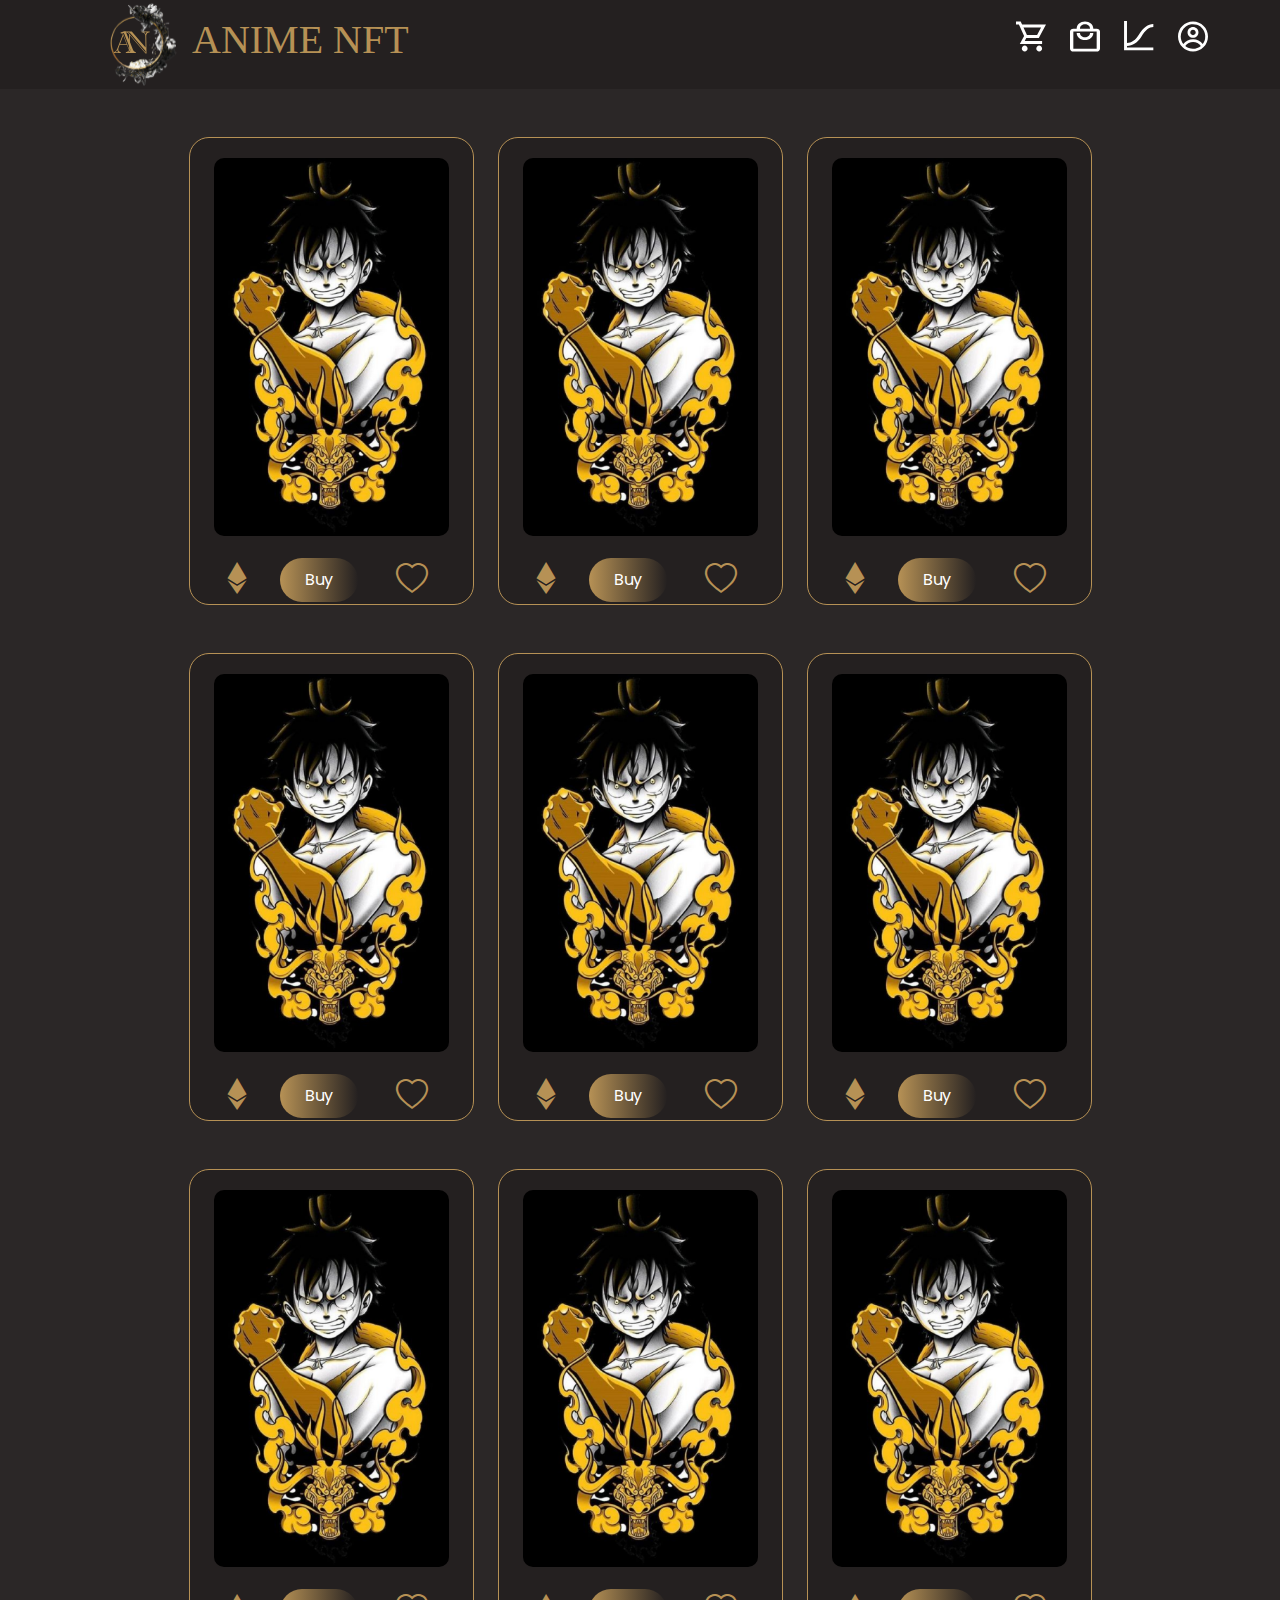
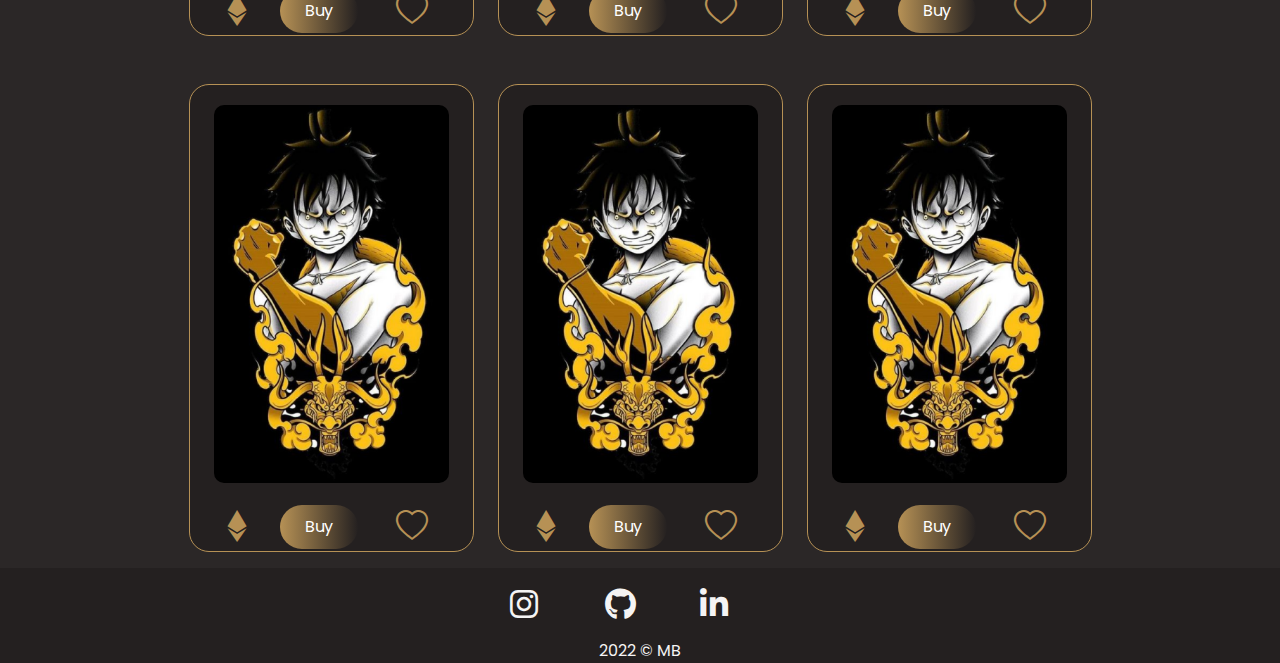
==== market.html @ 61ed3a94 "ajout du caroussel et le texte dynamique" ====
<!DOCTYPE html>
<html lang="en">

<head>
  <meta charset="UTF-8">
  <meta http-equiv="X-UA-Compatible" content="IE=edge">
  <meta name="viewport" content="width=device-width, initial-scale=1.0">
  <link rel="stylesheet" href="https://cdnjs.cloudflare.com/ajax/libs/font-awesome/6.1.1/css/all.min.css">
  <link rel="stylesheet" href="https://cdn.jsdelivr.net/npm/bootstrap-icons@1.10.3/font/bootstrap-icons.css">
  <link rel="stylesheet" href="css/boostrap.css">
  <link rel="stylesheet" href="css/carousel.css" />
  <link rel="stylesheet" href="css/style.css">
  <title>Marketplace</title>
</head>

<body>
  <header class="position-relative">
    <nav class="mb-5">
        <div class="container  d-flex justify-content-between align-items-center ">
            <div class="d-flex align-items-center"> <img src="img/my-logo.svg" alt="logo">
                <h1>Anime nft</h1>
            </div>
            <input type="checkbox" id="burger">
            <ul id="burger-menu-list" class="list-unstyled d-flex align-items-center gap-4">
                <li><a href="#"><svg width="47" height="47" viewBox="0 0 47 47" fill="none"
                            xmlns="http://www.w3.org/2000/svg">
                            <path
                                d="M13.6232 47C12.3744 47 11.3057 46.5402 10.4172 45.6206C9.52715 44.6994 9.08213 43.5925 9.08213 42.3C9.08213 41.0075 9.52715 39.9007 10.4172 38.9795C11.3057 38.0598 12.3744 37.6 13.6232 37.6C14.872 37.6 15.9406 38.0598 16.8292 38.9795C17.7192 39.9007 18.1643 41.0075 18.1643 42.3C18.1643 43.5925 17.7192 44.6994 16.8292 45.6206C15.9406 46.5402 14.872 47 13.6232 47ZM36.3285 47C35.0797 47 34.011 46.5402 33.1225 45.6206C32.2325 44.6994 31.7874 43.5925 31.7874 42.3C31.7874 41.0075 32.2325 39.9007 33.1225 38.9795C34.011 38.0598 35.0797 37.6 36.3285 37.6C37.5773 37.6 38.6467 38.0598 39.5368 38.9795C40.4253 39.9007 40.8696 41.0075 40.8696 42.3C40.8696 43.5925 40.4253 44.6994 39.5368 45.6206C38.6467 46.5402 37.5773 47 36.3285 47ZM11.6932 9.4L17.1425 21.15H33.0362L39.2802 9.4H11.6932ZM5.96014 35.25L12.715 22.56L4.54106 4.7H0V0H7.37923L9.53623 4.7H47L35.7041 25.85H16.1208L13.6232 30.55H40.8696V35.25H5.96014Z"
                                fill="currentColor" />
                        </svg>
                    </a><span>kart</span></li>

                <li><a href="#"><svg width="47" height="47" viewBox="0 0 47 47" fill="none"
                            xmlns="http://www.w3.org/2000/svg">
                            <path
                                d="M41.7778 11.1905H36.5556C36.5556 4.92381 30.8111 0 23.5 0C16.1889 0 10.4444 4.92381 10.4444 11.1905H5.22222C2.35 11.1905 0 13.2048 0 15.6667V42.5238C0 44.9857 2.35 47 5.22222 47H41.7778C44.65 47 47 44.9857 47 42.5238V15.6667C47 13.2048 44.65 11.1905 41.7778 11.1905ZM23.5 4.47619C27.9389 4.47619 31.3333 7.38571 31.3333 11.1905H15.6667C15.6667 7.38571 19.0611 4.47619 23.5 4.47619ZM41.7778 42.5238H5.22222V15.6667H41.7778V42.5238ZM23.5 24.619C19.0611 24.619 15.6667 21.7095 15.6667 17.9048H10.4444C10.4444 24.1714 16.1889 29.0952 23.5 29.0952C30.8111 29.0952 36.5556 24.1714 36.5556 17.9048H31.3333C31.3333 21.7095 27.9389 24.619 23.5 24.619Z"
                                fill="currentColor" />
                        </svg>
                    </a><span>Marketplace</span> </li>
                <li><a href="#"><svg width="44" height="44" viewBox="0 0 47 47" fill="none"
                            xmlns="http://www.w3.org/2000/svg">
                            <path
                                d="M4.68095 39.0711V41.3638H45.9492V45.9492H0.0955811V0.09552H4.68095V34.4858C11.559 34.4858 18.437 29.9004 23.2517 21.6467C30.1297 10.1833 37.6956 4.68089 45.9492 4.68089V9.26625C39.5297 9.26625 33.3395 14.0809 27.3785 24.1687C21.4175 33.5687 13.1639 39.0711 4.68095 39.0711Z"
                                fill="currentColor" />
                        </svg>
                    </a><span>Dashboard</span></li>
                <li><a href="#"><svg width="47" height="47" viewBox="0 0 47 47" fill="none"
                            xmlns="http://www.w3.org/2000/svg">
                            <path fill-rule="evenodd" clip-rule="evenodd"
                                d="M32.045 17.0909C32.045 19.3573 31.1447 21.5308 29.5421 23.1334C27.9395 24.736 25.766 25.6363 23.4996 25.6363C21.2332 25.6363 19.0596 24.736 17.457 23.1334C15.8544 21.5308 14.9541 19.3573 14.9541 17.0909C14.9541 14.8245 15.8544 12.6509 17.457 11.0483C19.0596 9.44573 21.2332 8.54541 23.4996 8.54541C25.766 8.54541 27.9395 9.44573 29.5421 11.0483C31.1447 12.6509 32.045 14.8245 32.045 17.0909ZM27.7723 17.0909C27.7723 18.2241 27.3221 19.3108 26.5208 20.1121C25.7195 20.9134 24.6328 21.3636 23.4996 21.3636C22.3664 21.3636 21.2796 20.9134 20.4783 20.1121C19.677 19.3108 19.2268 18.2241 19.2268 17.0909C19.2268 15.9577 19.677 14.8709 20.4783 14.0696C21.2796 13.2683 22.3664 12.8181 23.4996 12.8181C24.6328 12.8181 25.7195 13.2683 26.5208 14.0696C27.3221 14.8709 27.7723 15.9577 27.7723 17.0909Z"
                                fill="currentColor" />
                            <path fill-rule="evenodd" clip-rule="evenodd"
                                d="M23.5 0C10.5216 0 0 10.5216 0 23.5C0 36.4784 10.5216 47 23.5 47C36.4784 47 47 36.4784 47 23.5C47 10.5216 36.4784 0 23.5 0ZM4.27273 23.5C4.27273 27.965 5.79595 32.0754 8.34891 35.3397C10.1418 32.9852 12.4548 31.0771 15.1072 29.7645C17.7595 28.4518 20.6795 27.7702 23.6389 27.7727C26.56 27.77 29.4432 28.434 32.0688 29.7142C34.6944 30.9945 36.9932 32.8571 38.79 35.1603C40.641 32.7325 41.8873 29.8989 42.4258 26.8938C42.9643 23.8887 42.7795 20.7986 41.8866 17.8792C40.9937 14.9597 39.4185 12.2949 37.2913 10.1051C35.164 7.91529 32.5459 6.26352 29.6535 5.28645C26.7612 4.30938 23.6777 4.0351 20.6583 4.48631C17.6389 4.93751 14.7704 6.10122 12.29 7.88116C9.80964 9.6611 7.78878 12.0061 6.39463 14.7221C5.00047 17.4381 4.27311 20.4471 4.27273 23.5ZM23.5 42.7273C19.0862 42.7339 14.8056 41.2155 11.3825 38.4289C12.7604 36.4565 14.5942 34.8461 16.7281 33.7346C18.8621 32.6232 21.2329 32.0437 23.6389 32.0455C26.0148 32.0436 28.357 32.6085 30.4708 33.6935C32.5846 34.7785 34.4091 36.3521 35.7926 38.2836C32.343 41.1607 27.9919 42.7336 23.5 42.7273Z"
                                fill="currentColor" />
                        </svg>
                    </a><span>profile</span></li>
               
            </ul>
        </div>
    </nav>
    </header>
  <section id="carte">
    <div class="container">

      <ul class="list-unstyled  row justify-content-center align-items-center gap-5 ">
        <li class="boxs row col-12 col-lg-3  ">
          <div class="m-0">
            <img src="img/img_caroussel/luffy_car.png" alt="nft" class="ms-auto me-auto w-100">
          </div>
          <div class="row justify-content-around align-items-center">
            <a class="col-2" href=""><i class="fa-brands fa-ethereum col-1"></i></a>
            <a class="col-4 main-btn "  href="#">Buy</a>
            <a class="col-2" href=""> <i class="bi bi-heart col-1"></i></a>
          </div>
        </li>
        <li class="boxs row col-12 col-lg-3 ">
          <div class="m-0">
            <img src="img/img_caroussel/luffy_car.png" alt="nft" class="ms-auto me-auto w-100">
          </div>
          <div class="row justify-content-around align-items-center">
            <a class="col-2" href=""><i class="fa-brands fa-ethereum col-1"></i></a>
            <a class="col-4 main-btn "  href="#">Buy</a>
            <a class="col-2" href=""> <i class="bi bi-heart col-1"></i></a>
          </div>
        </li>
        <li class="boxs row col-12  col-lg-3  ">
          <div class="m-0">
            <img src="img/img_caroussel/luffy_car.png" alt="nft" class="ms-auto me-auto w-100">
          </div>
          <div class="row justify-content-around align-items-center">
            <a class="col-2" href=""><i class="fa-brands fa-ethereum col-1"></i></a>
            <a class="col-4 main-btn "  href="#">Buy</a>
            <a class="col-2" href=""> <i class="bi bi-heart col-1"></i></a>
          </div>
        </li>
        <li class="boxs row col-12 col-lg-3  ">
          <div class="m-0">
            <img src="img/img_caroussel/luffy_car.png" alt="nft" class="ms-auto me-auto w-100">
          </div>
          <div class="row justify-content-around align-items-center">
            <a class="col-2" href=""><i class="fa-brands fa-ethereum col-1"></i></a>
            <a class="col-4 main-btn "  href="#">Buy</a>
            <a class="col-2" href=""> <i class="bi bi-heart col-1"></i></a>
          </div>
        </li>
        <li class="boxs row col-12 col-lg-3  ">
          <div class="m-0">
            <img src="img/img_caroussel/luffy_car.png" alt="nft" class="ms-auto me-auto w-100">
          </div>
          <div class="row justify-content-around align-items-center">
            <a class="col-2" href=""><i class="fa-brands fa-ethereum col-1"></i></a>
            <a class="col-4 main-btn "  href="#">Buy</a>
            <a class="col-2" href=""> <i class="bi bi-heart col-1"></i></a>
          </div>
        </li>
        <li class="boxs row col-12 col-lg-3  ">
          <div class="m-0">
            <img src="img/img_caroussel/luffy_car.png" alt="nft" class="ms-auto me-auto w-100">
          </div>
          <div class="row justify-content-around align-items-center">
            <a class="col-2" href=""><i class="fa-brands fa-ethereum col-1"></i></a>
            <a class="col-4 main-btn "  href="#">Buy</a>
            <a class="col-2" href=""> <i class="bi bi-heart col-1"></i></a>
          </div>
        </li>
        <li class="boxs row col-12 col-lg-3  ">
          <div class="m-0">
            <img src="img/img_caroussel/luffy_car.png" alt="nft" class="ms-auto me-auto w-100">
          </div>
          <div class="row justify-content-around align-items-center">
            <a class="col-2" href=""><i class="fa-brands fa-ethereum col-1"></i></a>
            <a class="col-4 main-btn "  href="#">Buy</a>
            <a class="col-2" href=""> <i class="bi bi-heart col-1"></i></a>
          </div>
        </li>
        <li class="boxs row col-12 col-lg-3  ">
          <div class="m-0">
            <img src="img/img_caroussel/luffy_car.png" alt="nft" class="ms-auto me-auto w-100">
          </div>
          <div class="row justify-content-around align-items-center">
            <a class="col-2" href=""><i class="fa-brands fa-ethereum col-1"></i></a>
            <a class="col-4 main-btn "  href="#">Buy</a>
            <a class="col-2" href=""> <i class="bi bi-heart col-1"></i></a>
          </div>
        </li>
        <li class="boxs row col-12 col-lg-3  ">
          <div class="m-0">
            <img src="img/img_caroussel/luffy_car.png" alt="nft" class="ms-auto me-auto w-100">
          </div>
          <div class="row justify-content-around align-items-center">
            <a class="col-2" href=""><i class="fa-brands fa-ethereum col-1"></i></a>
            <a class="col-4 main-btn "  href="#">Buy</a>
            <a class="col-2" href=""> <i class="bi bi-heart col-1"></i></a>
          </div>
        </li>
        <li class="boxs row col-12  col-lg-3  ">
          <div class="m-0">
            <img src="img/img_caroussel/luffy_car.png" alt="nft" class="ms-auto me-auto w-100">
          </div>
          <div class="row justify-content-around align-items-center">
            <a class="col-2" href=""><i class="fa-brands fa-ethereum col-1"></i></a>
            <a class="col-4 main-btn "  href="#">Buy</a>
            <a class="col-2" href=""> <i class="bi bi-heart col-1"></i></a>
          </div>
        </li>
        <li class="boxs row col-12 col-lg-3  ">
          <div class="m-0">
            <img src="img/img_caroussel/luffy_car.png" alt="nft" class="ms-auto me-auto w-100">
          </div>
          <div class="row justify-content-around align-items-center">
            <a class="col-2" href=""><i class="fa-brands fa-ethereum col-1"></i></a>
            <a class="col-4 main-btn "  href="#">Buy</a>
            <a class="col-2" href=""> <i class="bi bi-heart col-1"></i></a>
          </div>
        </li>
        <li class="boxs row col-12  col-lg-3  ">
          <div class="m-0">
            <img src="img/img_caroussel/luffy_car.png" alt="nft" class="ms-auto me-auto w-100">
          </div>
          <div class="row justify-content-around align-items-center">
            <a class="col-2" href=""><i class="fa-brands fa-ethereum col-1"></i></a>
            <a class="col-4 main-btn "  href="#">Buy</a>
            <a class="col-2" href=""> <i class="bi bi-heart col-1"></i></a>
          </div>
        </li>
      </ul>

  </section>
  <footer>
    <div class="container">
    <ul class="list-unstyled row justify-content-center align-items-center">
        <li class="col-1"><i class="fa-brands fa-instagram"></i></li>
        <li class="col-1"><i class="fa-brands fa-github"></i></li>
        <li class="col-1"><i class="fa-brands fa-linkedin-in"></i></li>
    </ul>
    <p class="text-center">2022 © MB</p>
</div>
</footer>
  <script src="Js/script.js"></script>
  <script src="Js/carousel.js"></script>
  <script src="Js/TypeScript.js"></script>
</body>

</html>
---- css/boostrap.css ----
@charset "UTF-8";/*!
 * Bootstrap  v5.3.0-alpha1 (https://getbootstrap.com/)
 * Copyright 2011-2022 The Bootstrap Authors
 * Licensed under MIT (https://github.com/twbs/bootstrap/blob/main/LICENSE)
 */:root,[data-bs-theme=light]{--bs-blue:#0d6efd;--bs-indigo:#6610f2;--bs-purple:#6f42c1;--bs-pink:#d63384;--bs-red:#dc3545;--bs-orange:#fd7e14;--bs-yellow:#ffc107;--bs-green:#198754;--bs-teal:#20c997;--bs-cyan:#0dcaf0;--bs-black:#000;--bs-white:#fff;--bs-gray:#6c757d;--bs-gray-dark:#343a40;--bs-gray-100:#f8f9fa;--bs-gray-200:#e9ecef;--bs-gray-300:#dee2e6;--bs-gray-400:#ced4da;--bs-gray-500:#adb5bd;--bs-gray-600:#6c757d;--bs-gray-700:#495057;--bs-gray-800:#343a40;--bs-gray-900:#212529;--bs-primary:#0d6efd;--bs-secondary:#6c757d;--bs-success:#198754;--bs-info:#0dcaf0;--bs-warning:#ffc107;--bs-danger:#dc3545;--bs-light:#f8f9fa;--bs-dark:#212529;--bs-primary-rgb:13,110,253;--bs-secondary-rgb:108,117,125;--bs-success-rgb:25,135,84;--bs-info-rgb:13,202,240;--bs-warning-rgb:255,193,7;--bs-danger-rgb:220,53,69;--bs-light-rgb:248,249,250;--bs-dark-rgb:33,37,41;--bs-primary-text:#0a58ca;--bs-secondary-text:#6c757d;--bs-success-text:#146c43;--bs-info-text:#087990;--bs-warning-text:#997404;--bs-danger-text:#b02a37;--bs-light-text:#6c757d;--bs-dark-text:#495057;--bs-primary-bg-subtle:#cfe2ff;--bs-secondary-bg-subtle:#f8f9fa;--bs-success-bg-subtle:#d1e7dd;--bs-info-bg-subtle:#cff4fc;--bs-warning-bg-subtle:#fff3cd;--bs-danger-bg-subtle:#f8d7da;--bs-light-bg-subtle:#fcfcfd;--bs-dark-bg-subtle:#ced4da;--bs-primary-border-subtle:#9ec5fe;--bs-secondary-border-subtle:#e9ecef;--bs-success-border-subtle:#a3cfbb;--bs-info-border-subtle:#9eeaf9;--bs-warning-border-subtle:#ffe69c;--bs-danger-border-subtle:#f1aeb5;--bs-light-border-subtle:#e9ecef;--bs-dark-border-subtle:#adb5bd;--bs-white-rgb:255,255,255;--bs-black-rgb:0,0,0;--bs-body-color-rgb:33,37,41;--bs-body-bg-rgb:255,255,255;--bs-font-sans-serif:system-ui,-apple-system,"Segoe UI",Roboto,"Helvetica Neue","Noto Sans","Liberation Sans",Arial,sans-serif,"Apple Color Emoji","Segoe UI Emoji","Segoe UI Symbol","Noto Color Emoji";--bs-font-monospace:SFMono-Regular,Menlo,Monaco,Consolas,"Liberation Mono","Courier New",monospace;--bs-gradient:linear-gradient(180deg, rgba(255, 255, 255, 0.15), rgba(255, 255, 255, 0));--bs-body-font-family:var(--bs-font-sans-serif);--bs-body-font-size:1rem;--bs-body-font-weight:400;--bs-body-line-height:1.5;--bs-body-color:#212529;--bs-emphasis-color:#000;--bs-emphasis-color-rgb:0,0,0;--bs-secondary-color:rgba(33, 37, 41, 0.75);--bs-secondary-color-rgb:33,37,41;--bs-secondary-bg:#e9ecef;--bs-secondary-bg-rgb:233,236,239;--bs-tertiary-color:rgba(33, 37, 41, 0.5);--bs-tertiary-color-rgb:33,37,41;--bs-tertiary-bg:#f8f9fa;--bs-tertiary-bg-rgb:248,249,250;--bs-body-bg:#fff;--bs-body-bg-rgb:255,255,255;--bs-link-color:#0d6efd;--bs-link-color-rgb:13,110,253;--bs-link-decoration:underline;--bs-link-hover-color:#0a58ca;--bs-link-hover-color-rgb:10,88,202;--bs-code-color:#d63384;--bs-highlight-bg:#fff3cd;--bs-border-width:1px;--bs-border-style:solid;--bs-border-color:#dee2e6;--bs-border-color-translucent:rgba(0, 0, 0, 0.175);--bs-border-radius:0.375rem;--bs-border-radius-sm:0.25rem;--bs-border-radius-lg:0.5rem;--bs-border-radius-xl:1rem;--bs-border-radius-2xl:2rem;--bs-border-radius-pill:50rem;--bs-box-shadow:0 0.5rem 1rem rgba(var(--bs-body-color-rgb), 0.15);--bs-box-shadow-sm:0 0.125rem 0.25rem rgba(var(--bs-body-color-rgb), 0.075);--bs-box-shadow-lg:0 1rem 3rem rgba(var(--bs-body-color-rgb), 0.175);--bs-box-shadow-inset:inset 0 1px 2px rgba(var(--bs-body-color-rgb), 0.075);--bs-emphasis-color:#000;--bs-form-control-bg:var(--bs-body-bg);--bs-form-control-disabled-bg:var(--bs-secondary-bg);--bs-highlight-bg:#fff3cd;--bs-breakpoint-xs:0;--bs-breakpoint-sm:576px;--bs-breakpoint-md:768px;--bs-breakpoint-lg:992px;--bs-breakpoint-xl:1200px;--bs-breakpoint-xxl:1400px}[data-bs-theme=dark]{--bs-body-color:#adb5bd;--bs-body-color-rgb:173,181,189;--bs-body-bg:#212529;--bs-body-bg-rgb:33,37,41;--bs-emphasis-color:#f8f9fa;--bs-emphasis-color-rgb:248,249,250;--bs-secondary-color:rgba(173, 181, 189, 0.75);--bs-secondary-color-rgb:173,181,189;--bs-secondary-bg:#343a40;--bs-secondary-bg-rgb:52,58,64;--bs-tertiary-color:rgba(173, 181, 189, 0.5);--bs-tertiary-color-rgb:173,181,189;--bs-tertiary-bg:#2b3035;--bs-tertiary-bg-rgb:43,48,53;--bs-emphasis-color:#fff;--bs-primary-text:#6ea8fe;--bs-secondary-text:#dee2e6;--bs-success-text:#75b798;--bs-info-text:#6edff6;--bs-warning-text:#ffda6a;--bs-danger-text:#ea868f;--bs-light-text:#f8f9fa;--bs-dark-text:#dee2e6;--bs-primary-bg-subtle:#031633;--bs-secondary-bg-subtle:#212529;--bs-success-bg-subtle:#051b11;--bs-info-bg-subtle:#032830;--bs-warning-bg-subtle:#332701;--bs-danger-bg-subtle:#2c0b0e;--bs-light-bg-subtle:#343a40;--bs-dark-bg-subtle:#1a1d20;--bs-primary-border-subtle:#084298;--bs-secondary-border-subtle:#495057;--bs-success-border-subtle:#0f5132;--bs-info-border-subtle:#055160;--bs-warning-border-subtle:#664d03;--bs-danger-border-subtle:#842029;--bs-light-border-subtle:#495057;--bs-dark-border-subtle:#343a40;--bs-heading-color:#fff;--bs-link-color:#6ea8fe;--bs-link-hover-color:#9ec5fe;--bs-link-color-rgb:110,168,254;--bs-link-hover-color-rgb:158,197,254;--bs-code-color:#e685b5;--bs-border-color:#495057;--bs-border-color-translucent:rgba(255, 255, 255, 0.15)}*,::after,::before{box-sizing:border-box}@media (prefers-reduced-motion:no-preference){:root{scroll-behavior:smooth}}body{margin:0;font-family:var(--bs-body-font-family);font-size:var(--bs-body-font-size);font-weight:var(--bs-body-font-weight);line-height:var(--bs-body-line-height);color:var(--bs-body-color);text-align:var(--bs-body-text-align);background-color:var(--bs-body-bg);-webkit-text-size-adjust:100%;-webkit-tap-highlight-color:transparent}hr{margin:1rem 0;color:inherit;border:0;border-top:var(--bs-border-width) solid;opacity:.25}.h1,.h2,.h3,.h4,.h5,.h6,h1,h2,h3,h4,h5,h6{margin-top:0;margin-bottom:.5rem;font-weight:500;line-height:1.2;color:var(--bs-heading-color,inherit)}.h1,h1{font-size:calc(1.375rem + 1.5vw)}@media (min-width:1200px){.h1,h1{font-size:2.5rem}}.h2,h2{font-size:calc(1.325rem + .9vw)}@media (min-width:1200px){.h2,h2{font-size:2rem}}.h3,h3{font-size:calc(1.3rem + .6vw)}@media (min-width:1200px){.h3,h3{font-size:1.75rem}}.h4,h4{font-size:calc(1.275rem + .3vw)}@media (min-width:1200px){.h4,h4{font-size:1.5rem}}.h5,h5{font-size:1.25rem}.h6,h6{font-size:1rem}p{margin-top:0;margin-bottom:1rem}abbr[title]{-webkit-text-decoration:underline dotted;text-decoration:underline dotted;cursor:help;-webkit-text-decoration-skip-ink:none;text-decoration-skip-ink:none}address{margin-bottom:1rem;font-style:normal;line-height:inherit}ol,ul{padding-left:2rem}dl,ol,ul{margin-top:0;margin-bottom:1rem}ol ol,ol ul,ul ol,ul ul{margin-bottom:0}dt{font-weight:700}dd{margin-bottom:.5rem;margin-left:0}blockquote{margin:0 0 1rem}b,strong{font-weight:bolder}.small,small{font-size:.875em}.mark,mark{padding:.1875em;background-color:var(--bs-highlight-bg)}sub,sup{position:relative;font-size:.75em;line-height:0;vertical-align:baseline}sub{bottom:-.25em}sup{top:-.5em}a{color:rgba(var(--bs-link-color-rgb),var(--bs-link-opacity,1));text-decoration:underline}a:hover{--bs-link-color-rgb:var(--bs-link-hover-color-rgb)}a:not([href]):not([class]),a:not([href]):not([class]):hover{color:inherit;text-decoration:none}code,kbd,pre,samp{font-family:var(--bs-font-monospace);font-size:1em}pre{display:block;margin-top:0;margin-bottom:1rem;overflow:auto;font-size:.875em}pre code{font-size:inherit;color:inherit;word-break:normal}code{font-size:.875em;color:var(--bs-code-color);word-wrap:break-word}a>code{color:inherit}kbd{padding:.1875rem .375rem;font-size:.875em;color:var(--bs-body-bg);background-color:var(--bs-body-color);border-radius:.25rem}kbd kbd{padding:0;font-size:1em}figure{margin:0 0 1rem}img,svg{vertical-align:middle}table{caption-side:bottom;border-collapse:collapse}caption{padding-top:.5rem;padding-bottom:.5rem;color:var(--bs-secondary-color);text-align:left}th{text-align:inherit;text-align:-webkit-match-parent}tbody,td,tfoot,th,thead,tr{border-color:inherit;border-style:solid;border-width:0}label{display:inline-block}button{border-radius:0}button:focus:not(:focus-visible){outline:0}button,input,optgroup,select,textarea{margin:0;font-family:inherit;font-size:inherit;line-height:inherit}button,select{text-transform:none}[role=button]{cursor:pointer}select{word-wrap:normal}select:disabled{opacity:1}[list]:not([type=date]):not([type=datetime-local]):not([type=month]):not([type=week]):not([type=time])::-webkit-calendar-picker-indicator{display:none!important}[type=button],[type=reset],[type=submit],button{-webkit-appearance:button}[type=button]:not(:disabled),[type=reset]:not(:disabled),[type=submit]:not(:disabled),button:not(:disabled){cursor:pointer}::-moz-focus-inner{padding:0;border-style:none}textarea{resize:vertical}fieldset{min-width:0;padding:0;margin:0;border:0}legend{float:left;width:100%;padding:0;margin-bottom:.5rem;font-size:calc(1.275rem + .3vw);line-height:inherit}@media (min-width:1200px){legend{font-size:1.5rem}}legend+*{clear:left}::-webkit-datetime-edit-day-field,::-webkit-datetime-edit-fields-wrapper,::-webkit-datetime-edit-hour-field,::-webkit-datetime-edit-minute,::-webkit-datetime-edit-month-field,::-webkit-datetime-edit-text,::-webkit-datetime-edit-year-field{padding:0}::-webkit-inner-spin-button{height:auto}[type=search]{outline-offset:-2px;-webkit-appearance:textfield}::-webkit-search-decoration{-webkit-appearance:none}::-webkit-color-swatch-wrapper{padding:0}::-webkit-file-upload-button{font:inherit;-webkit-appearance:button}::file-selector-button{font:inherit;-webkit-appearance:button}output{display:inline-block}iframe{border:0}summary{display:list-item;cursor:pointer}progress{vertical-align:baseline}[hidden]{display:none!important}.lead{font-size:1.25rem;font-weight:300}.display-1{font-size:calc(1.625rem + 4.5vw);font-weight:300;line-height:1.2}@media (min-width:1200px){.display-1{font-size:5rem}}.display-2{font-size:calc(1.575rem + 3.9vw);font-weight:300;line-height:1.2}@media (min-width:1200px){.display-2{font-size:4.5rem}}.display-3{font-size:calc(1.525rem + 3.3vw);font-weight:300;line-height:1.2}@media (min-width:1200px){.display-3{font-size:4rem}}.display-4{font-size:calc(1.475rem + 2.7vw);font-weight:300;line-height:1.2}@media (min-width:1200px){.display-4{font-size:3.5rem}}.display-5{font-size:calc(1.425rem + 2.1vw);font-weight:300;line-height:1.2}@media (min-width:1200px){.display-5{font-size:3rem}}.display-6{font-size:calc(1.375rem + 1.5vw);font-weight:300;line-height:1.2}@media (min-width:1200px){.display-6{font-size:2.5rem}}.list-unstyled{padding-left:0;list-style:none}.list-inline{padding-left:0;list-style:none}.list-inline-item{display:inline-block}.list-inline-item:not(:last-child){margin-right:.5rem}.initialism{font-size:.875em;text-transform:uppercase}.blockquote{margin-bottom:1rem;font-size:1.25rem}.blockquote>:last-child{margin-bottom:0}.blockquote-footer{margin-top:-1rem;margin-bottom:1rem;font-size:.875em;color:#6c757d}.blockquote-footer::before{content:"— "}.img-fluid{max-width:100%;height:auto}.img-thumbnail{padding:.25rem;background-color:var(--bs-body-bg);border:var(--bs-border-width) solid var(--bs-border-color);border-radius:var(--bs-border-radius);max-width:100%;height:auto}.figure{display:inline-block}.figure-img{margin-bottom:.5rem;line-height:1}.figure-caption{font-size:.875em;color:var(--bs-secondary-color)}.container,.container-fluid,.container-lg,.container-md,.container-sm,.container-xl,.container-xxl{--bs-gutter-x:1.5rem;--bs-gutter-y:0;width:100%;padding-right:calc(var(--bs-gutter-x) * .5);padding-left:calc(var(--bs-gutter-x) * .5);margin-right:auto;margin-left:auto}@media (min-width:576px){.container,.container-sm{max-width:540px}}@media (min-width:768px){.container,.container-md,.container-sm{max-width:720px}}@media (min-width:992px){.container,.container-lg,.container-md,.container-sm{max-width:960px}}@media (min-width:1200px){.container,.container-lg,.container-md,.container-sm,.container-xl{max-width:1140px}}@media (min-width:1400px){.container,.container-lg,.container-md,.container-sm,.container-xl,.container-xxl{max-width:1320px}}.row{--bs-gutter-x:1.5rem;--bs-gutter-y:0;display:flex;flex-wrap:wrap;margin-top:calc(-1 * var(--bs-gutter-y));margin-right:calc(-.5 * var(--bs-gutter-x));margin-left:calc(-.5 * var(--bs-gutter-x))}.row>*{flex-shrink:0;width:100%;max-width:100%;padding-right:calc(var(--bs-gutter-x) * .5);padding-left:calc(var(--bs-gutter-x) * .5);margin-top:var(--bs-gutter-y)}.col{flex:1 0 0%}.row-cols-auto>*{flex:0 0 auto;width:auto}.row-cols-1>*{flex:0 0 auto;width:100%}.row-cols-2>*{flex:0 0 auto;width:50%}.row-cols-3>*{flex:0 0 auto;width:33.3333333333%}.row-cols-4>*{flex:0 0 auto;width:25%}.row-cols-5>*{flex:0 0 auto;width:20%}.row-cols-6>*{flex:0 0 auto;width:16.6666666667%}.col-auto{flex:0 0 auto;width:auto}.col-1{flex:0 0 auto;width:8.33333333%}.col-2{flex:0 0 auto;width:16.66666667%}.col-3{flex:0 0 auto;width:25%}.col-4{flex:0 0 auto;width:33.33333333%}.col-5{flex:0 0 auto;width:41.66666667%}.col-6{flex:0 0 auto;width:50%}.col-7{flex:0 0 auto;width:58.33333333%}.col-8{flex:0 0 auto;width:66.66666667%}.col-9{flex:0 0 auto;width:75%}.col-10{flex:0 0 auto;width:83.33333333%}.col-11{flex:0 0 auto;width:91.66666667%}.col-12{flex:0 0 auto;width:100%}.offset-1{margin-left:8.33333333%}.offset-2{margin-left:16.66666667%}.offset-3{margin-left:25%}.offset-4{margin-left:33.33333333%}.offset-5{margin-left:41.66666667%}.offset-6{margin-left:50%}.offset-7{margin-left:58.33333333%}.offset-8{margin-left:66.66666667%}.offset-9{margin-left:75%}.offset-10{margin-left:83.33333333%}.offset-11{margin-left:91.66666667%}.g-0,.gx-0{--bs-gutter-x:0}.g-0,.gy-0{--bs-gutter-y:0}.g-1,.gx-1{--bs-gutter-x:0.25rem}.g-1,.gy-1{--bs-gutter-y:0.25rem}.g-2,.gx-2{--bs-gutter-x:0.5rem}.g-2,.gy-2{--bs-gutter-y:0.5rem}.g-3,.gx-3{--bs-gutter-x:1rem}.g-3,.gy-3{--bs-gutter-y:1rem}.g-4,.gx-4{--bs-gutter-x:1.5rem}.g-4,.gy-4{--bs-gutter-y:1.5rem}.g-5,.gx-5{--bs-gutter-x:3rem}.g-5,.gy-5{--bs-gutter-y:3rem}@media (min-width:576px){.col-sm{flex:1 0 0%}.row-cols-sm-auto>*{flex:0 0 auto;width:auto}.row-cols-sm-1>*{flex:0 0 auto;width:100%}.row-cols-sm-2>*{flex:0 0 auto;width:50%}.row-cols-sm-3>*{flex:0 0 auto;width:33.3333333333%}.row-cols-sm-4>*{flex:0 0 auto;width:25%}.row-cols-sm-5>*{flex:0 0 auto;width:20%}.row-cols-sm-6>*{flex:0 0 auto;width:16.6666666667%}.col-sm-auto{flex:0 0 auto;width:auto}.col-sm-1{flex:0 0 auto;width:8.33333333%}.col-sm-2{flex:0 0 auto;width:16.66666667%}.col-sm-3{flex:0 0 auto;width:25%}.col-sm-4{flex:0 0 auto;width:33.33333333%}.col-sm-5{flex:0 0 auto;width:41.66666667%}.col-sm-6{flex:0 0 auto;width:50%}.col-sm-7{flex:0 0 auto;width:58.33333333%}.col-sm-8{flex:0 0 auto;width:66.66666667%}.col-sm-9{flex:0 0 auto;width:75%}.col-sm-10{flex:0 0 auto;width:83.33333333%}.col-sm-11{flex:0 0 auto;width:91.66666667%}.col-sm-12{flex:0 0 auto;width:100%}.offset-sm-0{margin-left:0}.offset-sm-1{margin-left:8.33333333%}.offset-sm-2{margin-left:16.66666667%}.offset-sm-3{margin-left:25%}.offset-sm-4{margin-left:33.33333333%}.offset-sm-5{margin-left:41.66666667%}.offset-sm-6{margin-left:50%}.offset-sm-7{margin-left:58.33333333%}.offset-sm-8{margin-left:66.66666667%}.offset-sm-9{margin-left:75%}.offset-sm-10{margin-left:83.33333333%}.offset-sm-11{margin-left:91.66666667%}.g-sm-0,.gx-sm-0{--bs-gutter-x:0}.g-sm-0,.gy-sm-0{--bs-gutter-y:0}.g-sm-1,.gx-sm-1{--bs-gutter-x:0.25rem}.g-sm-1,.gy-sm-1{--bs-gutter-y:0.25rem}.g-sm-2,.gx-sm-2{--bs-gutter-x:0.5rem}.g-sm-2,.gy-sm-2{--bs-gutter-y:0.5rem}.g-sm-3,.gx-sm-3{--bs-gutter-x:1rem}.g-sm-3,.gy-sm-3{--bs-gutter-y:1rem}.g-sm-4,.gx-sm-4{--bs-gutter-x:1.5rem}.g-sm-4,.gy-sm-4{--bs-gutter-y:1.5rem}.g-sm-5,.gx-sm-5{--bs-gutter-x:3rem}.g-sm-5,.gy-sm-5{--bs-gutter-y:3rem}}@media (min-width:768px){.col-md{flex:1 0 0%}.row-cols-md-auto>*{flex:0 0 auto;width:auto}.row-cols-md-1>*{flex:0 0 auto;width:100%}.row-cols-md-2>*{flex:0 0 auto;width:50%}.row-cols-md-3>*{flex:0 0 auto;width:33.3333333333%}.row-cols-md-4>*{flex:0 0 auto;width:25%}.row-cols-md-5>*{flex:0 0 auto;width:20%}.row-cols-md-6>*{flex:0 0 auto;width:16.6666666667%}.col-md-auto{flex:0 0 auto;width:auto}.col-md-1{flex:0 0 auto;width:8.33333333%}.col-md-2{flex:0 0 auto;width:16.66666667%}.col-md-3{flex:0 0 auto;width:25%}.col-md-4{flex:0 0 auto;width:33.33333333%}.col-md-5{flex:0 0 auto;width:41.66666667%}.col-md-6{flex:0 0 auto;width:50%}.col-md-7{flex:0 0 auto;width:58.33333333%}.col-md-8{flex:0 0 auto;width:66.66666667%}.col-md-9{flex:0 0 auto;width:75%}.col-md-10{flex:0 0 auto;width:83.33333333%}.col-md-11{flex:0 0 auto;width:91.66666667%}.col-md-12{flex:0 0 auto;width:100%}.offset-md-0{margin-left:0}.offset-md-1{margin-left:8.33333333%}.offset-md-2{margin-left:16.66666667%}.offset-md-3{margin-left:25%}.offset-md-4{margin-left:33.33333333%}.offset-md-5{margin-left:41.66666667%}.offset-md-6{margin-left:50%}.offset-md-7{margin-left:58.33333333%}.offset-md-8{margin-left:66.66666667%}.offset-md-9{margin-left:75%}.offset-md-10{margin-left:83.33333333%}.offset-md-11{margin-left:91.66666667%}.g-md-0,.gx-md-0{--bs-gutter-x:0}.g-md-0,.gy-md-0{--bs-gutter-y:0}.g-md-1,.gx-md-1{--bs-gutter-x:0.25rem}.g-md-1,.gy-md-1{--bs-gutter-y:0.25rem}.g-md-2,.gx-md-2{--bs-gutter-x:0.5rem}.g-md-2,.gy-md-2{--bs-gutter-y:0.5rem}.g-md-3,.gx-md-3{--bs-gutter-x:1rem}.g-md-3,.gy-md-3{--bs-gutter-y:1rem}.g-md-4,.gx-md-4{--bs-gutter-x:1.5rem}.g-md-4,.gy-md-4{--bs-gutter-y:1.5rem}.g-md-5,.gx-md-5{--bs-gutter-x:3rem}.g-md-5,.gy-md-5{--bs-gutter-y:3rem}}@media (min-width:992px){.col-lg{flex:1 0 0%}.row-cols-lg-auto>*{flex:0 0 auto;width:auto}.row-cols-lg-1>*{flex:0 0 auto;width:100%}.row-cols-lg-2>*{flex:0 0 auto;width:50%}.row-cols-lg-3>*{flex:0 0 auto;width:33.3333333333%}.row-cols-lg-4>*{flex:0 0 auto;width:25%}.row-cols-lg-5>*{flex:0 0 auto;width:20%}.row-cols-lg-6>*{flex:0 0 auto;width:16.6666666667%}.col-lg-auto{flex:0 0 auto;width:auto}.col-lg-1{flex:0 0 auto;width:8.33333333%}.col-lg-2{flex:0 0 auto;width:16.66666667%}.col-lg-3{flex:0 0 auto;width:25%}.col-lg-4{flex:0 0 auto;width:33.33333333%}.col-lg-5{flex:0 0 auto;width:41.66666667%}.col-lg-6{flex:0 0 auto;width:50%}.col-lg-7{flex:0 0 auto;width:58.33333333%}.col-lg-8{flex:0 0 auto;width:66.66666667%}.col-lg-9{flex:0 0 auto;width:75%}.col-lg-10{flex:0 0 auto;width:83.33333333%}.col-lg-11{flex:0 0 auto;width:91.66666667%}.col-lg-12{flex:0 0 auto;width:100%}.offset-lg-0{margin-left:0}.offset-lg-1{margin-left:8.33333333%}.offset-lg-2{margin-left:16.66666667%}.offset-lg-3{margin-left:25%}.offset-lg-4{margin-left:33.33333333%}.offset-lg-5{margin-left:41.66666667%}.offset-lg-6{margin-left:50%}.offset-lg-7{margin-left:58.33333333%}.offset-lg-8{margin-left:66.66666667%}.offset-lg-9{margin-left:75%}.offset-lg-10{margin-left:83.33333333%}.offset-lg-11{margin-left:91.66666667%}.g-lg-0,.gx-lg-0{--bs-gutter-x:0}.g-lg-0,.gy-lg-0{--bs-gutter-y:0}.g-lg-1,.gx-lg-1{--bs-gutter-x:0.25rem}.g-lg-1,.gy-lg-1{--bs-gutter-y:0.25rem}.g-lg-2,.gx-lg-2{--bs-gutter-x:0.5rem}.g-lg-2,.gy-lg-2{--bs-gutter-y:0.5rem}.g-lg-3,.gx-lg-3{--bs-gutter-x:1rem}.g-lg-3,.gy-lg-3{--bs-gutter-y:1rem}.g-lg-4,.gx-lg-4{--bs-gutter-x:1.5rem}.g-lg-4,.gy-lg-4{--bs-gutter-y:1.5rem}.g-lg-5,.gx-lg-5{--bs-gutter-x:3rem}.g-lg-5,.gy-lg-5{--bs-gutter-y:3rem}}@media (min-width:1200px){.col-xl{flex:1 0 0%}.row-cols-xl-auto>*{flex:0 0 auto;width:auto}.row-cols-xl-1>*{flex:0 0 auto;width:100%}.row-cols-xl-2>*{flex:0 0 auto;width:50%}.row-cols-xl-3>*{flex:0 0 auto;width:33.3333333333%}.row-cols-xl-4>*{flex:0 0 auto;width:25%}.row-cols-xl-5>*{flex:0 0 auto;width:20%}.row-cols-xl-6>*{flex:0 0 auto;width:16.6666666667%}.col-xl-auto{flex:0 0 auto;width:auto}.col-xl-1{flex:0 0 auto;width:8.33333333%}.col-xl-2{flex:0 0 auto;width:16.66666667%}.col-xl-3{flex:0 0 auto;width:25%}.col-xl-4{flex:0 0 auto;width:33.33333333%}.col-xl-5{flex:0 0 auto;width:41.66666667%}.col-xl-6{flex:0 0 auto;width:50%}.col-xl-7{flex:0 0 auto;width:58.33333333%}.col-xl-8{flex:0 0 auto;width:66.66666667%}.col-xl-9{flex:0 0 auto;width:75%}.col-xl-10{flex:0 0 auto;width:83.33333333%}.col-xl-11{flex:0 0 auto;width:91.66666667%}.col-xl-12{flex:0 0 auto;width:100%}.offset-xl-0{margin-left:0}.offset-xl-1{margin-left:8.33333333%}.offset-xl-2{margin-left:16.66666667%}.offset-xl-3{margin-left:25%}.offset-xl-4{margin-left:33.33333333%}.offset-xl-5{margin-left:41.66666667%}.offset-xl-6{margin-left:50%}.offset-xl-7{margin-left:58.33333333%}.offset-xl-8{margin-left:66.66666667%}.offset-xl-9{margin-left:75%}.offset-xl-10{margin-left:83.33333333%}.offset-xl-11{margin-left:91.66666667%}.g-xl-0,.gx-xl-0{--bs-gutter-x:0}.g-xl-0,.gy-xl-0{--bs-gutter-y:0}.g-xl-1,.gx-xl-1{--bs-gutter-x:0.25rem}.g-xl-1,.gy-xl-1{--bs-gutter-y:0.25rem}.g-xl-2,.gx-xl-2{--bs-gutter-x:0.5rem}.g-xl-2,.gy-xl-2{--bs-gutter-y:0.5rem}.g-xl-3,.gx-xl-3{--bs-gutter-x:1rem}.g-xl-3,.gy-xl-3{--bs-gutter-y:1rem}.g-xl-4,.gx-xl-4{--bs-gutter-x:1.5rem}.g-xl-4,.gy-xl-4{--bs-gutter-y:1.5rem}.g-xl-5,.gx-xl-5{--bs-gutter-x:3rem}.g-xl-5,.gy-xl-5{--bs-gutter-y:3rem}}@media (min-width:1400px){.col-xxl{flex:1 0 0%}.row-cols-xxl-auto>*{flex:0 0 auto;width:auto}.row-cols-xxl-1>*{flex:0 0 auto;width:100%}.row-cols-xxl-2>*{flex:0 0 auto;width:50%}.row-cols-xxl-3>*{flex:0 0 auto;width:33.3333333333%}.row-cols-xxl-4>*{flex:0 0 auto;width:25%}.row-cols-xxl-5>*{flex:0 0 auto;width:20%}.row-cols-xxl-6>*{flex:0 0 auto;width:16.6666666667%}.col-xxl-auto{flex:0 0 auto;width:auto}.col-xxl-1{flex:0 0 auto;width:8.33333333%}.col-xxl-2{flex:0 0 auto;width:16.66666667%}.col-xxl-3{flex:0 0 auto;width:25%}.col-xxl-4{flex:0 0 auto;width:33.33333333%}.col-xxl-5{flex:0 0 auto;width:41.66666667%}.col-xxl-6{flex:0 0 auto;width:50%}.col-xxl-7{flex:0 0 auto;width:58.33333333%}.col-xxl-8{flex:0 0 auto;width:66.66666667%}.col-xxl-9{flex:0 0 auto;width:75%}.col-xxl-10{flex:0 0 auto;width:83.33333333%}.col-xxl-11{flex:0 0 auto;width:91.66666667%}.col-xxl-12{flex:0 0 auto;width:100%}.offset-xxl-0{margin-left:0}.offset-xxl-1{margin-left:8.33333333%}.offset-xxl-2{margin-left:16.66666667%}.offset-xxl-3{margin-left:25%}.offset-xxl-4{margin-left:33.33333333%}.offset-xxl-5{margin-left:41.66666667%}.offset-xxl-6{margin-left:50%}.offset-xxl-7{margin-left:58.33333333%}.offset-xxl-8{margin-left:66.66666667%}.offset-xxl-9{margin-left:75%}.offset-xxl-10{margin-left:83.33333333%}.offset-xxl-11{margin-left:91.66666667%}.g-xxl-0,.gx-xxl-0{--bs-gutter-x:0}.g-xxl-0,.gy-xxl-0{--bs-gutter-y:0}.g-xxl-1,.gx-xxl-1{--bs-gutter-x:0.25rem}.g-xxl-1,.gy-xxl-1{--bs-gutter-y:0.25rem}.g-xxl-2,.gx-xxl-2{--bs-gutter-x:0.5rem}.g-xxl-2,.gy-xxl-2{--bs-gutter-y:0.5rem}.g-xxl-3,.gx-xxl-3{--bs-gutter-x:1rem}.g-xxl-3,.gy-xxl-3{--bs-gutter-y:1rem}.g-xxl-4,.gx-xxl-4{--bs-gutter-x:1.5rem}.g-xxl-4,.gy-xxl-4{--bs-gutter-y:1.5rem}.g-xxl-5,.gx-xxl-5{--bs-gutter-x:3rem}.g-xxl-5,.gy-xxl-5{--bs-gutter-y:3rem}}.table{--bs-table-color:var(--bs-body-color);--bs-table-bg:transparent;--bs-table-border-color:var(--bs-border-color);--bs-table-accent-bg:transparent;--bs-table-striped-color:var(--bs-body-color);--bs-table-striped-bg:rgba(0, 0, 0, 0.05);--bs-table-active-color:var(--bs-body-color);--bs-table-active-bg:rgba(0, 0, 0, 0.1);--bs-table-hover-color:var(--bs-body-color);--bs-table-hover-bg:rgba(0, 0, 0, 0.075);width:100%;margin-bottom:1rem;color:var(--bs-table-color);vertical-align:top;border-color:var(--bs-table-border-color)}.table>:not(caption)>*>*{padding:.5rem .5rem;background-color:var(--bs-table-bg);border-bottom-width:var(--bs-border-width);box-shadow:inset 0 0 0 9999px var(--bs-table-accent-bg)}.table>tbody{vertical-align:inherit}.table>thead{vertical-align:bottom}.table-group-divider{border-top:calc(var(--bs-border-width) * 2) solid currentcolor}.caption-top{caption-side:top}.table-sm>:not(caption)>*>*{padding:.25rem .25rem}.table-bordered>:not(caption)>*{border-width:var(--bs-border-width) 0}.table-bordered>:not(caption)>*>*{border-width:0 var(--bs-border-width)}.table-borderless>:not(caption)>*>*{border-bottom-width:0}.table-borderless>:not(:first-child){border-top-width:0}.table-striped>tbody>tr:nth-of-type(odd)>*{--bs-table-accent-bg:var(--bs-table-striped-bg);color:var(--bs-table-striped-color)}.table-striped-columns>:not(caption)>tr>:nth-child(2n){--bs-table-accent-bg:var(--bs-table-striped-bg);color:var(--bs-table-striped-color)}.table-active{--bs-table-accent-bg:var(--bs-table-active-bg);color:var(--bs-table-active-color)}.table-hover>tbody>tr:hover>*{--bs-table-accent-bg:var(--bs-table-hover-bg);color:var(--bs-table-hover-color)}.table-primary{--bs-table-color:#000;--bs-table-bg:#cfe2ff;--bs-table-border-color:#bacbe6;--bs-table-striped-bg:#c5d7f2;--bs-table-striped-color:#000;--bs-table-active-bg:#bacbe6;--bs-table-active-color:#000;--bs-table-hover-bg:#bfd1ec;--bs-table-hover-color:#000;color:var(--bs-table-color);border-color:var(--bs-table-border-color)}.table-secondary{--bs-table-color:#000;--bs-table-bg:#e2e3e5;--bs-table-border-color:#cbccce;--bs-table-striped-bg:#d7d8da;--bs-table-striped-color:#000;--bs-table-active-bg:#cbccce;--bs-table-active-color:#000;--bs-table-hover-bg:#d1d2d4;--bs-table-hover-color:#000;color:var(--bs-table-color);border-color:var(--bs-table-border-color)}.table-success{--bs-table-color:#000;--bs-table-bg:#d1e7dd;--bs-table-border-color:#bcd0c7;--bs-table-striped-bg:#c7dbd2;--bs-table-striped-color:#000;--bs-table-active-bg:#bcd0c7;--bs-table-active-color:#000;--bs-table-hover-bg:#c1d6cc;--bs-table-hover-color:#000;color:var(--bs-table-color);border-color:var(--bs-table-border-color)}.table-info{--bs-table-color:#000;--bs-table-bg:#cff4fc;--bs-table-border-color:#badce3;--bs-table-striped-bg:#c5e8ef;--bs-table-striped-color:#000;--bs-table-active-bg:#badce3;--bs-table-active-color:#000;--bs-table-hover-bg:#bfe2e9;--bs-table-hover-color:#000;color:var(--bs-table-color);border-color:var(--bs-table-border-color)}.table-warning{--bs-table-color:#000;--bs-table-bg:#fff3cd;--bs-table-border-color:#e6dbb9;--bs-table-striped-bg:#f2e7c3;--bs-table-striped-color:#000;--bs-table-active-bg:#e6dbb9;--bs-table-active-color:#000;--bs-table-hover-bg:#ece1be;--bs-table-hover-color:#000;color:var(--bs-table-color);border-color:var(--bs-table-border-color)}.table-danger{--bs-table-color:#000;--bs-table-bg:#f8d7da;--bs-table-border-color:#dfc2c4;--bs-table-striped-bg:#eccccf;--bs-table-striped-color:#000;--bs-table-active-bg:#dfc2c4;--bs-table-active-color:#000;--bs-table-hover-bg:#e5c7ca;--bs-table-hover-color:#000;color:var(--bs-table-color);border-color:var(--bs-table-border-color)}.table-light{--bs-table-color:#000;--bs-table-bg:#f8f9fa;--bs-table-border-color:#dfe0e1;--bs-table-striped-bg:#ecedee;--bs-table-striped-color:#000;--bs-table-active-bg:#dfe0e1;--bs-table-active-color:#000;--bs-table-hover-bg:#e5e6e7;--bs-table-hover-color:#000;color:var(--bs-table-color);border-color:var(--bs-table-border-color)}.table-dark{--bs-table-color:#fff;--bs-table-bg:#212529;--bs-table-border-color:#373b3e;--bs-table-striped-bg:#2c3034;--bs-table-striped-color:#fff;--bs-table-active-bg:#373b3e;--bs-table-active-color:#fff;--bs-table-hover-bg:#323539;--bs-table-hover-color:#fff;color:var(--bs-table-color);border-color:var(--bs-table-border-color)}.table-responsive{overflow-x:auto;-webkit-overflow-scrolling:touch}@media (max-width:575.98px){.table-responsive-sm{overflow-x:auto;-webkit-overflow-scrolling:touch}}@media (max-width:767.98px){.table-responsive-md{overflow-x:auto;-webkit-overflow-scrolling:touch}}@media (max-width:991.98px){.table-responsive-lg{overflow-x:auto;-webkit-overflow-scrolling:touch}}@media (max-width:1199.98px){.table-responsive-xl{overflow-x:auto;-webkit-overflow-scrolling:touch}}@media (max-width:1399.98px){.table-responsive-xxl{overflow-x:auto;-webkit-overflow-scrolling:touch}}.form-label{margin-bottom:.5rem}.col-form-label{padding-top:calc(.375rem + var(--bs-border-width));padding-bottom:calc(.375rem + var(--bs-border-width));margin-bottom:0;font-size:inherit;line-height:1.5}.col-form-label-lg{padding-top:calc(.5rem + var(--bs-border-width));padding-bottom:calc(.5rem + var(--bs-border-width));font-size:1.25rem}.col-form-label-sm{padding-top:calc(.25rem + var(--bs-border-width));padding-bottom:calc(.25rem + var(--bs-border-width));font-size:.875rem}.form-text{margin-top:.25rem;font-size:.875em;color:var(--bs-secondary-color)}.form-control{display:block;width:100%;padding:.375rem .75rem;font-size:1rem;font-weight:400;line-height:1.5;color:var(--bs-body-color);background-color:var(--bs-form-control-bg);background-clip:padding-box;border:var(--bs-border-width) solid var(--bs-border-color);-webkit-appearance:none;-moz-appearance:none;appearance:none;border-radius:.375rem;transition:border-color .15s ease-in-out,box-shadow .15s ease-in-out}@media (prefers-reduced-motion:reduce){.form-control{transition:none}}.form-control[type=file]{overflow:hidden}.form-control[type=file]:not(:disabled):not([readonly]){cursor:pointer}.form-control:focus{color:var(--bs-body-color);background-color:var(--bs-form-control-bg);border-color:#86b7fe;outline:0;box-shadow:0 0 0 .25rem rgba(13,110,253,.25)}.form-control::-webkit-date-and-time-value{height:1.5em}.form-control::-webkit-datetime-edit{display:block;padding:0}.form-control::-moz-placeholder{color:var(--bs-secondary-color);opacity:1}.form-control::placeholder{color:var(--bs-secondary-color);opacity:1}.form-control:disabled{background-color:var(--bs-form-control-disabled-bg);opacity:1}.form-control::-webkit-file-upload-button{padding:.375rem .75rem;margin:-.375rem -.75rem;-webkit-margin-end:.75rem;margin-inline-end:.75rem;color:var(--bs-body-color);background-color:var(--bs-tertiary-bg);pointer-events:none;border-color:inherit;border-style:solid;border-width:0;border-inline-end-width:var(--bs-border-width);border-radius:0;-webkit-transition:color .15s ease-in-out,background-color .15s ease-in-out,border-color .15s ease-in-out,box-shadow .15s ease-in-out;transition:color .15s ease-in-out,background-color .15s ease-in-out,border-color .15s ease-in-out,box-shadow .15s ease-in-out}.form-control::file-selector-button{padding:.375rem .75rem;margin:-.375rem -.75rem;-webkit-margin-end:.75rem;margin-inline-end:.75rem;color:var(--bs-body-color);background-color:var(--bs-tertiary-bg);pointer-events:none;border-color:inherit;border-style:solid;border-width:0;border-inline-end-width:var(--bs-border-width);border-radius:0;transition:color .15s ease-in-out,background-color .15s ease-in-out,border-color .15s ease-in-out,box-shadow .15s ease-in-out}@media (prefers-reduced-motion:reduce){.form-control::-webkit-file-upload-button{-webkit-transition:none;transition:none}.form-control::file-selector-button{transition:none}}.form-control:hover:not(:disabled):not([readonly])::-webkit-file-upload-button{background-color:var(--bs-secondary-bg)}.form-control:hover:not(:disabled):not([readonly])::file-selector-button{background-color:var(--bs-secondary-bg)}.form-control-plaintext{display:block;width:100%;padding:.375rem 0;margin-bottom:0;line-height:1.5;color:var(--bs-body-color);background-color:transparent;border:solid transparent;border-width:var(--bs-border-width) 0}.form-control-plaintext:focus{outline:0}.form-control-plaintext.form-control-lg,.form-control-plaintext.form-control-sm{padding-right:0;padding-left:0}.form-control-sm{min-height:calc(1.5em + .5rem + calc(var(--bs-border-width) * 2));padding:.25rem .5rem;font-size:.875rem;border-radius:.25rem}.form-control-sm::-webkit-file-upload-button{padding:.25rem .5rem;margin:-.25rem -.5rem;-webkit-margin-end:.5rem;margin-inline-end:.5rem}.form-control-sm::file-selector-button{padding:.25rem .5rem;margin:-.25rem -.5rem;-webkit-margin-end:.5rem;margin-inline-end:.5rem}.form-control-lg{min-height:calc(1.5em + 1rem + calc(var(--bs-border-width) * 2));padding:.5rem 1rem;font-size:1.25rem;border-radius:.5rem}.form-control-lg::-webkit-file-upload-button{padding:.5rem 1rem;margin:-.5rem -1rem;-webkit-margin-end:1rem;margin-inline-end:1rem}.form-control-lg::file-selector-button{padding:.5rem 1rem;margin:-.5rem -1rem;-webkit-margin-end:1rem;margin-inline-end:1rem}textarea.form-control{min-height:calc(1.5em + .75rem + calc(var(--bs-border-width) * 2))}textarea.form-control-sm{min-height:calc(1.5em + .5rem + calc(var(--bs-border-width) * 2))}textarea.form-control-lg{min-height:calc(1.5em + 1rem + calc(var(--bs-border-width) * 2))}.form-control-color{width:3rem;height:calc(1.5em + .75rem + calc(var(--bs-border-width) * 2));padding:.375rem}.form-control-color:not(:disabled):not([readonly]){cursor:pointer}.form-control-color::-moz-color-swatch{border:0!important;border-radius:.375rem}.form-control-color::-webkit-color-swatch{border-radius:.375rem}.form-control-color.form-control-sm{height:calc(1.5em + .5rem + calc(var(--bs-border-width) * 2))}.form-control-color.form-control-lg{height:calc(1.5em + 1rem + calc(var(--bs-border-width) * 2))}.form-select{--bs-form-select-bg-img:url("data:image/svg+xml,%3csvg xmlns='http://www.w3.org/2000/svg' viewBox='0 0 16 16'%3e%3cpath fill='none' stroke='%23343a40' stroke-linecap='round' stroke-linejoin='round' stroke-width='2' d='m2 5 6 6 6-6'/%3e%3c/svg%3e");display:block;width:100%;padding:.375rem 2.25rem .375rem .75rem;-moz-padding-start:calc(0.75rem - 3px);font-size:1rem;font-weight:400;line-height:1.5;color:var(--bs-body-color);background-color:var(--bs-form-control-bg);background-image:var(--bs-form-select-bg-img),var(--bs-form-select-bg-icon,none);background-repeat:no-repeat;background-position:right .75rem center;background-size:16px 12px;border:var(--bs-border-width) solid var(--bs-border-color);border-radius:.375rem;transition:border-color .15s ease-in-out,box-shadow .15s ease-in-out;-webkit-appearance:none;-moz-appearance:none;appearance:none}@media (prefers-reduced-motion:reduce){.form-select{transition:none}}.form-select:focus{border-color:#86b7fe;outline:0;box-shadow:0 0 0 .25rem rgba(13,110,253,.25)}.form-select[multiple],.form-select[size]:not([size="1"]){padding-right:.75rem;background-image:none}.form-select:disabled{background-color:var(--bs-form-control-disabled-bg)}.form-select:-moz-focusring{color:transparent;text-shadow:0 0 0 var(--bs-body-color)}.form-select-sm{padding-top:.25rem;padding-bottom:.25rem;padding-left:.5rem;font-size:.875rem;border-radius:.25rem}.form-select-lg{padding-top:.5rem;padding-bottom:.5rem;padding-left:1rem;font-size:1.25rem;border-radius:.5rem}[data-bs-theme=dark] .form-select{--bs-form-select-bg-img:url("data:image/svg+xml,%3csvg xmlns='http://www.w3.org/2000/svg' viewBox='0 0 16 16'%3e%3cpath fill='none' stroke='%23adb5bd' stroke-linecap='round' stroke-linejoin='round' stroke-width='2' d='m2 5 6 6 6-6'/%3e%3c/svg%3e")}.form-check{display:block;min-height:1.5rem;padding-left:1.5em;margin-bottom:.125rem}.form-check .form-check-input{float:left;margin-left:-1.5em}.form-check-reverse{padding-right:1.5em;padding-left:0;text-align:right}.form-check-reverse .form-check-input{float:right;margin-right:-1.5em;margin-left:0}.form-check-input{--bs-form-check-bg:var(--bs-form-control-bg);width:1em;height:1em;margin-top:.25em;vertical-align:top;background-color:var(--bs-form-check-bg);background-image:var(--bs-form-check-bg-image);background-repeat:no-repeat;background-position:center;background-size:contain;border:var(--bs-border-width) solid var(--bs-border-color);-webkit-appearance:none;-moz-appearance:none;appearance:none;-webkit-print-color-adjust:exact;color-adjust:exact;print-color-adjust:exact}.form-check-input[type=checkbox]{border-radius:.25em}.form-check-input[type=radio]{border-radius:50%}.form-check-input:active{filter:brightness(90%)}.form-check-input:focus{border-color:#86b7fe;outline:0;box-shadow:0 0 0 .25rem rgba(13,110,253,.25)}.form-check-input:checked{background-color:#0d6efd;border-color:#0d6efd}.form-check-input:checked[type=checkbox]{--bs-form-check-bg-image:url("data:image/svg+xml,%3csvg xmlns='http://www.w3.org/2000/svg' viewBox='0 0 20 20'%3e%3cpath fill='none' stroke='%23fff' stroke-linecap='round' stroke-linejoin='round' stroke-width='3' d='m6 10 3 3 6-6'/%3e%3c/svg%3e")}.form-check-input:checked[type=radio]{--bs-form-check-bg-image:url("data:image/svg+xml,%3csvg xmlns='http://www.w3.org/2000/svg' viewBox='-4 -4 8 8'%3e%3ccircle r='2' fill='%23fff'/%3e%3c/svg%3e")}.form-check-input[type=checkbox]:indeterminate{background-color:#0d6efd;border-color:#0d6efd;--bs-form-check-bg-image:url("data:image/svg+xml,%3csvg xmlns='http://www.w3.org/2000/svg' viewBox='0 0 20 20'%3e%3cpath fill='none' stroke='%23fff' stroke-linecap='round' stroke-linejoin='round' stroke-width='3' d='M6 10h8'/%3e%3c/svg%3e")}.form-check-input:disabled{pointer-events:none;filter:none;opacity:.5}.form-check-input:disabled~.form-check-label,.form-check-input[disabled]~.form-check-label{cursor:default;opacity:.5}.form-switch{padding-left:2.5em}.form-switch .form-check-input{--bs-form-switch-bg:url("data:image/svg+xml,%3csvg xmlns='http://www.w3.org/2000/svg' viewBox='-4 -4 8 8'%3e%3ccircle r='3' fill='rgba%280, 0, 0, 0.25%29'/%3e%3c/svg%3e");width:2em;margin-left:-2.5em;background-image:var(--bs-form-switch-bg);background-position:left center;border-radius:2em;transition:background-position .15s ease-in-out}@media (prefers-reduced-motion:reduce){.form-switch .form-check-input{transition:none}}.form-switch .form-check-input:focus{--bs-form-switch-bg:url("data:image/svg+xml,%3csvg xmlns='http://www.w3.org/2000/svg' viewBox='-4 -4 8 8'%3e%3ccircle r='3' fill='%2386b7fe'/%3e%3c/svg%3e")}.form-switch .form-check-input:checked{background-position:right center;--bs-form-switch-bg:url("data:image/svg+xml,%3csvg xmlns='http://www.w3.org/2000/svg' viewBox='-4 -4 8 8'%3e%3ccircle r='3' fill='%23fff'/%3e%3c/svg%3e")}.form-switch.form-check-reverse{padding-right:2.5em;padding-left:0}.form-switch.form-check-reverse .form-check-input{margin-right:-2.5em;margin-left:0}.form-check-inline{display:inline-block;margin-right:1rem}.btn-check{position:absolute;clip:rect(0,0,0,0);pointer-events:none}.btn-check:disabled+.btn,.btn-check[disabled]+.btn{pointer-events:none;filter:none;opacity:.65}[data-bs-theme=dark] .form-switch .form-check-input:not(:checked):not(:focus){--bs-form-switch-bg:url("data:image/svg+xml,%3csvg xmlns='http://www.w3.org/2000/svg' viewBox='-4 -4 8 8'%3e%3ccircle r='3' fill='rgba%28255, 255, 255, 0.25%29'/%3e%3c/svg%3e")}.form-range{width:100%;height:1.5rem;padding:0;background-color:transparent;-webkit-appearance:none;-moz-appearance:none;appearance:none}.form-range:focus{outline:0}.form-range:focus::-webkit-slider-thumb{box-shadow:0 0 0 1px #fff,0 0 0 .25rem rgba(13,110,253,.25)}.form-range:focus::-moz-range-thumb{box-shadow:0 0 0 1px #fff,0 0 0 .25rem rgba(13,110,253,.25)}.form-range::-moz-focus-outer{border:0}.form-range::-webkit-slider-thumb{width:1rem;height:1rem;margin-top:-.25rem;background-color:#0d6efd;border:0;border-radius:1rem;-webkit-transition:background-color .15s ease-in-out,border-color .15s ease-in-out,box-shadow .15s ease-in-out;transition:background-color .15s ease-in-out,border-color .15s ease-in-out,box-shadow .15s ease-in-out;-webkit-appearance:none;appearance:none}@media (prefers-reduced-motion:reduce){.form-range::-webkit-slider-thumb{-webkit-transition:none;transition:none}}.form-range::-webkit-slider-thumb:active{background-color:#b6d4fe}.form-range::-webkit-slider-runnable-track{width:100%;height:.5rem;color:transparent;cursor:pointer;background-color:var(--bs-tertiary-bg);border-color:transparent;border-radius:1rem}.form-range::-moz-range-thumb{width:1rem;height:1rem;background-color:#0d6efd;border:0;border-radius:1rem;-moz-transition:background-color .15s ease-in-out,border-color .15s ease-in-out,box-shadow .15s ease-in-out;transition:background-color .15s ease-in-out,border-color .15s ease-in-out,box-shadow .15s ease-in-out;-moz-appearance:none;appearance:none}@media (prefers-reduced-motion:reduce){.form-range::-moz-range-thumb{-moz-transition:none;transition:none}}.form-range::-moz-range-thumb:active{background-color:#b6d4fe}.form-range::-moz-range-track{width:100%;height:.5rem;color:transparent;cursor:pointer;background-color:var(--bs-tertiary-bg);border-color:transparent;border-radius:1rem}.form-range:disabled{pointer-events:none}.form-range:disabled::-webkit-slider-thumb{background-color:var(--bs-secondary-color)}.form-range:disabled::-moz-range-thumb{background-color:var(--bs-secondary-color)}.form-floating{position:relative}.form-floating::before:not(.form-control:disabled){position:absolute;top:var(--bs-border-width);left:var(--bs-border-width);width:calc(100% - (calc(calc(.375em + .1875rem) + calc(.75em + .375rem))));height:1.875em;content:"";background-color:var(--bs-form-control-bg);border-radius:.375rem}.form-floating>.form-control,.form-floating>.form-control-plaintext,.form-floating>.form-select{height:calc(3.5rem + calc(var(--bs-border-width) * 2));line-height:1.25}.form-floating>label{position:absolute;top:0;left:0;width:100%;height:100%;padding:1rem .75rem;overflow:hidden;text-align:start;text-overflow:ellipsis;white-space:nowrap;pointer-events:none;border:var(--bs-border-width) solid transparent;transform-origin:0 0;transition:opacity .1s ease-in-out,transform .1s ease-in-out}@media (prefers-reduced-motion:reduce){.form-floating>label{transition:none}}.form-floating>.form-control,.form-floating>.form-control-plaintext{padding:1rem .75rem}.form-floating>.form-control-plaintext::-moz-placeholder,.form-floating>.form-control::-moz-placeholder{color:transparent}.form-floating>.form-control-plaintext::placeholder,.form-floating>.form-control::placeholder{color:transparent}.form-floating>.form-control-plaintext:not(:-moz-placeholder-shown),.form-floating>.form-control:not(:-moz-placeholder-shown){padding-top:1.625rem;padding-bottom:.625rem}.form-floating>.form-control-plaintext:focus,.form-floating>.form-control-plaintext:not(:placeholder-shown),.form-floating>.form-control:focus,.form-floating>.form-control:not(:placeholder-shown){padding-top:1.625rem;padding-bottom:.625rem}.form-floating>.form-control-plaintext:-webkit-autofill,.form-floating>.form-control:-webkit-autofill{padding-top:1.625rem;padding-bottom:.625rem}.form-floating>.form-select{padding-top:1.625rem;padding-bottom:.625rem}.form-floating>.form-control:not(:-moz-placeholder-shown)~label{opacity:.65;transform:scale(.85) translateY(-.5rem) translateX(.15rem)}.form-floating>.form-control-plaintext~label,.form-floating>.form-control:focus~label,.form-floating>.form-control:not(:placeholder-shown)~label,.form-floating>.form-select~label{opacity:.65;transform:scale(.85) translateY(-.5rem) translateX(.15rem)}.form-floating>.form-control:-webkit-autofill~label{opacity:.65;transform:scale(.85) translateY(-.5rem) translateX(.15rem)}.form-floating>.form-control-plaintext~label{border-width:var(--bs-border-width) 0}.form-floating>.form-control:disabled~label{color:#6c757d}.input-group{position:relative;display:flex;flex-wrap:wrap;align-items:stretch;width:100%}.input-group>.form-control,.input-group>.form-floating,.input-group>.form-select{position:relative;flex:1 1 auto;width:1%;min-width:0}.input-group>.form-control:focus,.input-group>.form-floating:focus-within,.input-group>.form-select:focus{z-index:5}.input-group .btn{position:relative;z-index:2}.input-group .btn:focus{z-index:5}.input-group-text{display:flex;align-items:center;padding:.375rem .75rem;font-size:1rem;font-weight:400;line-height:1.5;color:var(--bs-body-color);text-align:center;white-space:nowrap;background-color:var(--bs-tertiary-bg);border:var(--bs-border-width) solid var(--bs-border-color);border-radius:.375rem}.input-group-lg>.btn,.input-group-lg>.form-control,.input-group-lg>.form-select,.input-group-lg>.input-group-text{padding:.5rem 1rem;font-size:1.25rem;border-radius:.5rem}.input-group-sm>.btn,.input-group-sm>.form-control,.input-group-sm>.form-select,.input-group-sm>.input-group-text{padding:.25rem .5rem;font-size:.875rem;border-radius:.25rem}.input-group-lg>.form-select,.input-group-sm>.form-select{padding-right:3rem}.input-group:not(.has-validation)>.dropdown-toggle:nth-last-child(n+3),.input-group:not(.has-validation)>.form-floating:not(:last-child)>.form-control,.input-group:not(.has-validation)>.form-floating:not(:last-child)>.form-select,.input-group:not(.has-validation)>:not(:last-child):not(.dropdown-toggle):not(.dropdown-menu):not(.form-floating){border-top-right-radius:0;border-bottom-right-radius:0}.input-group.has-validation>.dropdown-toggle:nth-last-child(n+4),.input-group.has-validation>.form-floating:nth-last-child(n+3)>.form-control,.input-group.has-validation>.form-floating:nth-last-child(n+3)>.form-select,.input-group.has-validation>:nth-last-child(n+3):not(.dropdown-toggle):not(.dropdown-menu):not(.form-floating){border-top-right-radius:0;border-bottom-right-radius:0}.input-group>:not(:first-child):not(.dropdown-menu):not(.valid-tooltip):not(.valid-feedback):not(.invalid-tooltip):not(.invalid-feedback){margin-left:calc(var(--bs-border-width) * -1);border-top-left-radius:0;border-bottom-left-radius:0}.input-group>.form-floating:not(:first-child)>.form-control,.input-group>.form-floating:not(:first-child)>.form-select{border-top-left-radius:0;border-bottom-left-radius:0}.valid-feedback{display:none;width:100%;margin-top:.25rem;font-size:.875em;color:var(--bs-success-text)}.valid-tooltip{position:absolute;top:100%;z-index:5;display:none;max-width:100%;padding:.25rem .5rem;margin-top:.1rem;font-size:.875rem;color:#fff;background-color:var(--bs-success);border-radius:var(--bs-border-radius)}.is-valid~.valid-feedback,.is-valid~.valid-tooltip,.was-validated :valid~.valid-feedback,.was-validated :valid~.valid-tooltip{display:block}.form-control.is-valid,.was-validated .form-control:valid{border-color:var(--bs-success);padding-right:calc(1.5em + .75rem);background-image:url("data:image/svg+xml,%3csvg xmlns='http://www.w3.org/2000/svg' viewBox='0 0 8 8'%3e%3cpath fill='%23198754' d='M2.3 6.73.6 4.53c-.4-1.04.46-1.4 1.1-.8l1.1 1.4 3.4-3.8c.6-.63 1.6-.27 1.2.7l-4 4.6c-.43.5-.8.4-1.1.1z'/%3e%3c/svg%3e");background-repeat:no-repeat;background-position:right calc(.375em + .1875rem) center;background-size:calc(.75em + .375rem) calc(.75em + .375rem)}.form-control.is-valid:focus,.was-validated .form-control:valid:focus{border-color:var(--bs-success);box-shadow:0 0 0 .25rem rgba(var(--bs-success-rgb),.25)}.was-validated textarea.form-control:valid,textarea.form-control.is-valid{padding-right:calc(1.5em + .75rem);background-position:top calc(.375em + .1875rem) right calc(.375em + .1875rem)}.form-select.is-valid,.was-validated .form-select:valid{border-color:var(--bs-success)}.form-select.is-valid:not([multiple]):not([size]),.form-select.is-valid:not([multiple])[size="1"],.was-validated .form-select:valid:not([multiple]):not([size]),.was-validated .form-select:valid:not([multiple])[size="1"]{--bs-form-select-bg-icon:url("data:image/svg+xml,%3csvg xmlns='http://www.w3.org/2000/svg' viewBox='0 0 8 8'%3e%3cpath fill='%23198754' d='M2.3 6.73.6 4.53c-.4-1.04.46-1.4 1.1-.8l1.1 1.4 3.4-3.8c.6-.63 1.6-.27 1.2.7l-4 4.6c-.43.5-.8.4-1.1.1z'/%3e%3c/svg%3e");padding-right:4.125rem;background-position:right .75rem center,center right 2.25rem;background-size:16px 12px,calc(.75em + .375rem) calc(.75em + .375rem)}.form-select.is-valid:focus,.was-validated .form-select:valid:focus{border-color:var(--bs-success);box-shadow:0 0 0 .25rem rgba(var(--bs-success-rgb),.25)}.form-control-color.is-valid,.was-validated .form-control-color:valid{width:calc(3rem + calc(1.5em + .75rem))}.form-check-input.is-valid,.was-validated .form-check-input:valid{border-color:var(--bs-success)}.form-check-input.is-valid:checked,.was-validated .form-check-input:valid:checked{background-color:var(--bs-success-text)}.form-check-input.is-valid:focus,.was-validated .form-check-input:valid:focus{box-shadow:0 0 0 .25rem rgba(var(--bs-success-rgb),.25)}.form-check-input.is-valid~.form-check-label,.was-validated .form-check-input:valid~.form-check-label{color:var(--bs-success-text)}.form-check-inline .form-check-input~.valid-feedback{margin-left:.5em}.input-group>.form-control:not(:focus).is-valid,.input-group>.form-floating:not(:focus-within).is-valid,.input-group>.form-select:not(:focus).is-valid,.was-validated .input-group>.form-control:not(:focus):valid,.was-validated .input-group>.form-floating:not(:focus-within):valid,.was-validated .input-group>.form-select:not(:focus):valid{z-index:3}.invalid-feedback{display:none;width:100%;margin-top:.25rem;font-size:.875em;color:var(--bs-danger-text)}.invalid-tooltip{position:absolute;top:100%;z-index:5;display:none;max-width:100%;padding:.25rem .5rem;margin-top:.1rem;font-size:.875rem;color:#fff;background-color:var(--bs-danger);border-radius:var(--bs-border-radius)}.is-invalid~.invalid-feedback,.is-invalid~.invalid-tooltip,.was-validated :invalid~.invalid-feedback,.was-validated :invalid~.invalid-tooltip{display:block}.form-control.is-invalid,.was-validated .form-control:invalid{border-color:var(--bs-danger);padding-right:calc(1.5em + .75rem);background-image:url("data:image/svg+xml,%3csvg xmlns='http://www.w3.org/2000/svg' viewBox='0 0 12 12' width='12' height='12' fill='none' stroke='%23dc3545'%3e%3ccircle cx='6' cy='6' r='4.5'/%3e%3cpath stroke-linejoin='round' d='M5.8 3.6h.4L6 6.5z'/%3e%3ccircle cx='6' cy='8.2' r='.6' fill='%23dc3545' stroke='none'/%3e%3c/svg%3e");background-repeat:no-repeat;background-position:right calc(.375em + .1875rem) center;background-size:calc(.75em + .375rem) calc(.75em + .375rem)}.form-control.is-invalid:focus,.was-validated .form-control:invalid:focus{border-color:var(--bs-danger);box-shadow:0 0 0 .25rem rgba(var(--bs-danger-rgb),.25)}.was-validated textarea.form-control:invalid,textarea.form-control.is-invalid{padding-right:calc(1.5em + .75rem);background-position:top calc(.375em + .1875rem) right calc(.375em + .1875rem)}.form-select.is-invalid,.was-validated .form-select:invalid{border-color:var(--bs-danger)}.form-select.is-invalid:not([multiple]):not([size]),.form-select.is-invalid:not([multiple])[size="1"],.was-validated .form-select:invalid:not([multiple]):not([size]),.was-validated .form-select:invalid:not([multiple])[size="1"]{--bs-form-select-bg-icon:url("data:image/svg+xml,%3csvg xmlns='http://www.w3.org/2000/svg' viewBox='0 0 12 12' width='12' height='12' fill='none' stroke='%23dc3545'%3e%3ccircle cx='6' cy='6' r='4.5'/%3e%3cpath stroke-linejoin='round' d='M5.8 3.6h.4L6 6.5z'/%3e%3ccircle cx='6' cy='8.2' r='.6' fill='%23dc3545' stroke='none'/%3e%3c/svg%3e");padding-right:4.125rem;background-position:right .75rem center,center right 2.25rem;background-size:16px 12px,calc(.75em + .375rem) calc(.75em + .375rem)}.form-select.is-invalid:focus,.was-validated .form-select:invalid:focus{border-color:var(--bs-danger);box-shadow:0 0 0 .25rem rgba(var(--bs-danger-rgb),.25)}.form-control-color.is-invalid,.was-validated .form-control-color:invalid{width:calc(3rem + calc(1.5em + .75rem))}.form-check-input.is-invalid,.was-validated .form-check-input:invalid{border-color:var(--bs-danger)}.form-check-input.is-invalid:checked,.was-validated .form-check-input:invalid:checked{background-color:var(--bs-danger-text)}.form-check-input.is-invalid:focus,.was-validated .form-check-input:invalid:focus{box-shadow:0 0 0 .25rem rgba(var(--bs-danger-rgb),.25)}.form-check-input.is-invalid~.form-check-label,.was-validated .form-check-input:invalid~.form-check-label{color:var(--bs-danger-text)}.form-check-inline .form-check-input~.invalid-feedback{margin-left:.5em}.input-group>.form-control:not(:focus).is-invalid,.input-group>.form-floating:not(:focus-within).is-invalid,.input-group>.form-select:not(:focus).is-invalid,.was-validated .input-group>.form-control:not(:focus):invalid,.was-validated .input-group>.form-floating:not(:focus-within):invalid,.was-validated .input-group>.form-select:not(:focus):invalid{z-index:4}.btn{--bs-btn-padding-x:0.75rem;--bs-btn-padding-y:0.375rem;--bs-btn-font-family: ;--bs-btn-font-size:1rem;--bs-btn-font-weight:400;--bs-btn-line-height:1.5;--bs-btn-color:#212529;--bs-btn-bg:transparent;--bs-btn-border-width:var(--bs-border-width);--bs-btn-border-color:transparent;--bs-btn-border-radius:0.375rem;--bs-btn-hover-border-color:transparent;--bs-btn-box-shadow:inset 0 1px 0 rgba(255, 255, 255, 0.15),0 1px 1px rgba(0, 0, 0, 0.075);--bs-btn-disabled-opacity:0.65;--bs-btn-focus-box-shadow:0 0 0 0.25rem rgba(var(--bs-btn-focus-shadow-rgb), .5);display:inline-block;padding:var(--bs-btn-padding-y) var(--bs-btn-padding-x);font-family:var(--bs-btn-font-family);font-size:var(--bs-btn-font-size);font-weight:var(--bs-btn-font-weight);line-height:var(--bs-btn-line-height);color:var(--bs-btn-color);text-align:center;text-decoration:none;vertical-align:middle;cursor:pointer;-webkit-user-select:none;-moz-user-select:none;user-select:none;border:var(--bs-btn-border-width) solid var(--bs-btn-border-color);border-radius:var(--bs-btn-border-radius);background-color:var(--bs-btn-bg);transition:color .15s ease-in-out,background-color .15s ease-in-out,border-color .15s ease-in-out,box-shadow .15s ease-in-out}@media (prefers-reduced-motion:reduce){.btn{transition:none}}.btn:hover{color:var(--bs-btn-hover-color);background-color:var(--bs-btn-hover-bg);border-color:var(--bs-btn-hover-border-color)}.btn-check+.btn:hover{color:var(--bs-btn-color);background-color:var(--bs-btn-bg);border-color:var(--bs-btn-border-color)}.btn:focus-visible{color:var(--bs-btn-hover-color);background-color:var(--bs-btn-hover-bg);border-color:var(--bs-btn-hover-border-color);outline:0;box-shadow:var(--bs-btn-focus-box-shadow)}.btn-check:focus-visible+.btn{border-color:var(--bs-btn-hover-border-color);outline:0;box-shadow:var(--bs-btn-focus-box-shadow)}.btn-check:checked+.btn,.btn.active,.btn.show,.btn:first-child:active,:not(.btn-check)+.btn:active{color:var(--bs-btn-active-color);background-color:var(--bs-btn-active-bg);border-color:var(--bs-btn-active-border-color)}.btn-check:checked+.btn:focus-visible,.btn.active:focus-visible,.btn.show:focus-visible,.btn:first-child:active:focus-visible,:not(.btn-check)+.btn:active:focus-visible{box-shadow:var(--bs-btn-focus-box-shadow)}.btn.disabled,.btn:disabled,fieldset:disabled .btn{color:var(--bs-btn-disabled-color);pointer-events:none;background-color:var(--bs-btn-disabled-bg);border-color:var(--bs-btn-disabled-border-color);opacity:var(--bs-btn-disabled-opacity)}.btn-primary{--bs-btn-color:#fff;--bs-btn-bg:#0d6efd;--bs-btn-border-color:#0d6efd;--bs-btn-hover-color:#fff;--bs-btn-hover-bg:#0b5ed7;--bs-btn-hover-border-color:#0a58ca;--bs-btn-focus-shadow-rgb:49,132,253;--bs-btn-active-color:#fff;--bs-btn-active-bg:#0a58ca;--bs-btn-active-border-color:#0a53be;--bs-btn-active-shadow:inset 0 3px 5px rgba(0, 0, 0, 0.125);--bs-btn-disabled-color:#fff;--bs-btn-disabled-bg:#0d6efd;--bs-btn-disabled-border-color:#0d6efd}.btn-secondary{--bs-btn-color:#fff;--bs-btn-bg:#6c757d;--bs-btn-border-color:#6c757d;--bs-btn-hover-color:#fff;--bs-btn-hover-bg:#5c636a;--bs-btn-hover-border-color:#565e64;--bs-btn-focus-shadow-rgb:130,138,145;--bs-btn-active-color:#fff;--bs-btn-active-bg:#565e64;--bs-btn-active-border-color:#51585e;--bs-btn-active-shadow:inset 0 3px 5px rgba(0, 0, 0, 0.125);--bs-btn-disabled-color:#fff;--bs-btn-disabled-bg:#6c757d;--bs-btn-disabled-border-color:#6c757d}.btn-success{--bs-btn-color:#fff;--bs-btn-bg:#198754;--bs-btn-border-color:#198754;--bs-btn-hover-color:#fff;--bs-btn-hover-bg:#157347;--bs-btn-hover-border-color:#146c43;--bs-btn-focus-shadow-rgb:60,153,110;--bs-btn-active-color:#fff;--bs-btn-active-bg:#146c43;--bs-btn-active-border-color:#13653f;--bs-btn-active-shadow:inset 0 3px 5px rgba(0, 0, 0, 0.125);--bs-btn-disabled-color:#fff;--bs-btn-disabled-bg:#198754;--bs-btn-disabled-border-color:#198754}.btn-info{--bs-btn-color:#000;--bs-btn-bg:#0dcaf0;--bs-btn-border-color:#0dcaf0;--bs-btn-hover-color:#000;--bs-btn-hover-bg:#31d2f2;--bs-btn-hover-border-color:#25cff2;--bs-btn-focus-shadow-rgb:11,172,204;--bs-btn-active-color:#000;--bs-btn-active-bg:#3dd5f3;--bs-btn-active-border-color:#25cff2;--bs-btn-active-shadow:inset 0 3px 5px rgba(0, 0, 0, 0.125);--bs-btn-disabled-color:#000;--bs-btn-disabled-bg:#0dcaf0;--bs-btn-disabled-border-color:#0dcaf0}.btn-warning{--bs-btn-color:#000;--bs-btn-bg:#ffc107;--bs-btn-border-color:#ffc107;--bs-btn-hover-color:#000;--bs-btn-hover-bg:#ffca2c;--bs-btn-hover-border-color:#ffc720;--bs-btn-focus-shadow-rgb:217,164,6;--bs-btn-active-color:#000;--bs-btn-active-bg:#ffcd39;--bs-btn-active-border-color:#ffc720;--bs-btn-active-shadow:inset 0 3px 5px rgba(0, 0, 0, 0.125);--bs-btn-disabled-color:#000;--bs-btn-disabled-bg:#ffc107;--bs-btn-disabled-border-color:#ffc107}.btn-danger{--bs-btn-color:#fff;--bs-btn-bg:#dc3545;--bs-btn-border-color:#dc3545;--bs-btn-hover-color:#fff;--bs-btn-hover-bg:#bb2d3b;--bs-btn-hover-border-color:#b02a37;--bs-btn-focus-shadow-rgb:225,83,97;--bs-btn-active-color:#fff;--bs-btn-active-bg:#b02a37;--bs-btn-active-border-color:#a52834;--bs-btn-active-shadow:inset 0 3px 5px rgba(0, 0, 0, 0.125);--bs-btn-disabled-color:#fff;--bs-btn-disabled-bg:#dc3545;--bs-btn-disabled-border-color:#dc3545}.btn-light{--bs-btn-color:#000;--bs-btn-bg:#f8f9fa;--bs-btn-border-color:#f8f9fa;--bs-btn-hover-color:#000;--bs-btn-hover-bg:#d3d4d5;--bs-btn-hover-border-color:#c6c7c8;--bs-btn-focus-shadow-rgb:211,212,213;--bs-btn-active-color:#000;--bs-btn-active-bg:#c6c7c8;--bs-btn-active-border-color:#babbbc;--bs-btn-active-shadow:inset 0 3px 5px rgba(0, 0, 0, 0.125);--bs-btn-disabled-color:#000;--bs-btn-disabled-bg:#f8f9fa;--bs-btn-disabled-border-color:#f8f9fa}.btn-dark{--bs-btn-color:#fff;--bs-btn-bg:#212529;--bs-btn-border-color:#212529;--bs-btn-hover-color:#fff;--bs-btn-hover-bg:#424649;--bs-btn-hover-border-color:#373b3e;--bs-btn-focus-shadow-rgb:66,70,73;--bs-btn-active-color:#fff;--bs-btn-active-bg:#4d5154;--bs-btn-active-border-color:#373b3e;--bs-btn-active-shadow:inset 0 3px 5px rgba(0, 0, 0, 0.125);--bs-btn-disabled-color:#fff;--bs-btn-disabled-bg:#212529;--bs-btn-disabled-border-color:#212529}.btn-outline-primary{--bs-btn-color:#0d6efd;--bs-btn-border-color:#0d6efd;--bs-btn-hover-color:#fff;--bs-btn-hover-bg:#0d6efd;--bs-btn-hover-border-color:#0d6efd;--bs-btn-focus-shadow-rgb:13,110,253;--bs-btn-active-color:#fff;--bs-btn-active-bg:#0d6efd;--bs-btn-active-border-color:#0d6efd;--bs-btn-active-shadow:inset 0 3px 5px rgba(0, 0, 0, 0.125);--bs-btn-disabled-color:#0d6efd;--bs-btn-disabled-bg:transparent;--bs-btn-disabled-border-color:#0d6efd;--bs-gradient:none}.btn-outline-secondary{--bs-btn-color:#6c757d;--bs-btn-border-color:#6c757d;--bs-btn-hover-color:#fff;--bs-btn-hover-bg:#6c757d;--bs-btn-hover-border-color:#6c757d;--bs-btn-focus-shadow-rgb:108,117,125;--bs-btn-active-color:#fff;--bs-btn-active-bg:#6c757d;--bs-btn-active-border-color:#6c757d;--bs-btn-active-shadow:inset 0 3px 5px rgba(0, 0, 0, 0.125);--bs-btn-disabled-color:#6c757d;--bs-btn-disabled-bg:transparent;--bs-btn-disabled-border-color:#6c757d;--bs-gradient:none}.btn-outline-success{--bs-btn-color:#198754;--bs-btn-border-color:#198754;--bs-btn-hover-color:#fff;--bs-btn-hover-bg:#198754;--bs-btn-hover-border-color:#198754;--bs-btn-focus-shadow-rgb:25,135,84;--bs-btn-active-color:#fff;--bs-btn-active-bg:#198754;--bs-btn-active-border-color:#198754;--bs-btn-active-shadow:inset 0 3px 5px rgba(0, 0, 0, 0.125);--bs-btn-disabled-color:#198754;--bs-btn-disabled-bg:transparent;--bs-btn-disabled-border-color:#198754;--bs-gradient:none}.btn-outline-info{--bs-btn-color:#0dcaf0;--bs-btn-border-color:#0dcaf0;--bs-btn-hover-color:#000;--bs-btn-hover-bg:#0dcaf0;--bs-btn-hover-border-color:#0dcaf0;--bs-btn-focus-shadow-rgb:13,202,240;--bs-btn-active-color:#000;--bs-btn-active-bg:#0dcaf0;--bs-btn-active-border-color:#0dcaf0;--bs-btn-active-shadow:inset 0 3px 5px rgba(0, 0, 0, 0.125);--bs-btn-disabled-color:#0dcaf0;--bs-btn-disabled-bg:transparent;--bs-btn-disabled-border-color:#0dcaf0;--bs-gradient:none}.btn-outline-warning{--bs-btn-color:#ffc107;--bs-btn-border-color:#ffc107;--bs-btn-hover-color:#000;--bs-btn-hover-bg:#ffc107;--bs-btn-hover-border-color:#ffc107;--bs-btn-focus-shadow-rgb:255,193,7;--bs-btn-active-color:#000;--bs-btn-active-bg:#ffc107;--bs-btn-active-border-color:#ffc107;--bs-btn-active-shadow:inset 0 3px 5px rgba(0, 0, 0, 0.125);--bs-btn-disabled-color:#ffc107;--bs-btn-disabled-bg:transparent;--bs-btn-disabled-border-color:#ffc107;--bs-gradient:none}.btn-outline-danger{--bs-btn-color:#dc3545;--bs-btn-border-color:#dc3545;--bs-btn-hover-color:#fff;--bs-btn-hover-bg:#dc3545;--bs-btn-hover-border-color:#dc3545;--bs-btn-focus-shadow-rgb:220,53,69;--bs-btn-active-color:#fff;--bs-btn-active-bg:#dc3545;--bs-btn-active-border-color:#dc3545;--bs-btn-active-shadow:inset 0 3px 5px rgba(0, 0, 0, 0.125);--bs-btn-disabled-color:#dc3545;--bs-btn-disabled-bg:transparent;--bs-btn-disabled-border-color:#dc3545;--bs-gradient:none}.btn-outline-light{--bs-btn-color:#f8f9fa;--bs-btn-border-color:#f8f9fa;--bs-btn-hover-color:#000;--bs-btn-hover-bg:#f8f9fa;--bs-btn-hover-border-color:#f8f9fa;--bs-btn-focus-shadow-rgb:248,249,250;--bs-btn-active-color:#000;--bs-btn-active-bg:#f8f9fa;--bs-btn-active-border-color:#f8f9fa;--bs-btn-active-shadow:inset 0 3px 5px rgba(0, 0, 0, 0.125);--bs-btn-disabled-color:#f8f9fa;--bs-btn-disabled-bg:transparent;--bs-btn-disabled-border-color:#f8f9fa;--bs-gradient:none}.btn-outline-dark{--bs-btn-color:#212529;--bs-btn-border-color:#212529;--bs-btn-hover-color:#fff;--bs-btn-hover-bg:#212529;--bs-btn-hover-border-color:#212529;--bs-btn-focus-shadow-rgb:33,37,41;--bs-btn-active-color:#fff;--bs-btn-active-bg:#212529;--bs-btn-active-border-color:#212529;--bs-btn-active-shadow:inset 0 3px 5px rgba(0, 0, 0, 0.125);--bs-btn-disabled-color:#212529;--bs-btn-disabled-bg:transparent;--bs-btn-disabled-border-color:#212529;--bs-gradient:none}.btn-link{--bs-btn-font-weight:400;--bs-btn-color:var(--bs-link-color);--bs-btn-bg:transparent;--bs-btn-border-color:transparent;--bs-btn-hover-color:var(--bs-link-hover-color);--bs-btn-hover-border-color:transparent;--bs-btn-active-color:var(--bs-link-hover-color);--bs-btn-active-border-color:transparent;--bs-btn-disabled-color:#6c757d;--bs-btn-disabled-border-color:transparent;--bs-btn-box-shadow:none;--bs-btn-focus-shadow-rgb:49,132,253;text-decoration:underline}.btn-link:focus-visible{color:var(--bs-btn-color)}.btn-link:hover{color:var(--bs-btn-hover-color)}.btn-group-lg>.btn,.btn-lg{--bs-btn-padding-y:0.5rem;--bs-btn-padding-x:1rem;--bs-btn-font-size:1.25rem;--bs-btn-border-radius:0.5rem}.btn-group-sm>.btn,.btn-sm{--bs-btn-padding-y:0.25rem;--bs-btn-padding-x:0.5rem;--bs-btn-font-size:0.875rem;--bs-btn-border-radius:0.25rem}.fade{transition:opacity .15s linear}@media (prefers-reduced-motion:reduce){.fade{transition:none}}.fade:not(.show){opacity:0}.collapse:not(.show){display:none}.collapsing{height:0;overflow:hidden;transition:height .35s ease}@media (prefers-reduced-motion:reduce){.collapsing{transition:none}}.collapsing.collapse-horizontal{width:0;height:auto;transition:width .35s ease}@media (prefers-reduced-motion:reduce){.collapsing.collapse-horizontal{transition:none}}.dropdown,.dropdown-center,.dropend,.dropstart,.dropup,.dropup-center{position:relative}.dropdown-toggle{white-space:nowrap}.dropdown-toggle::after{display:inline-block;margin-left:.255em;vertical-align:.255em;content:"";border-top:.3em solid;border-right:.3em solid transparent;border-bottom:0;border-left:.3em solid transparent}.dropdown-toggle:empty::after{margin-left:0}.dropdown-menu{--bs-dropdown-zindex:1000;--bs-dropdown-min-width:10rem;--bs-dropdown-padding-x:0;--bs-dropdown-padding-y:0.5rem;--bs-dropdown-spacer:0.125rem;--bs-dropdown-font-size:1rem;--bs-dropdown-color:var(--bs-body-color);--bs-dropdown-bg:var(--bs-body-bg);--bs-dropdown-border-color:var(--bs-border-color-translucent);--bs-dropdown-border-radius:0.375rem;--bs-dropdown-border-width:var(--bs-border-width);--bs-dropdown-inner-border-radius:calc(0.375rem - var(--bs-border-width));--bs-dropdown-divider-bg:var(--bs-border-color-translucent);--bs-dropdown-divider-margin-y:0.5rem;--bs-dropdown-box-shadow:0 0.5rem 1rem rgba(var(--bs-body-color-rgb), 0.15);--bs-dropdown-link-color:var(--bs-body-color);--bs-dropdown-link-hover-color:var(--bs-body-color);--bs-dropdown-link-hover-bg:var(--bs-tertiary-bg);--bs-dropdown-link-active-color:#fff;--bs-dropdown-link-active-bg:#0d6efd;--bs-dropdown-link-disabled-color:#adb5bd;--bs-dropdown-item-padding-x:1rem;--bs-dropdown-item-padding-y:0.25rem;--bs-dropdown-header-color:#6c757d;--bs-dropdown-header-padding-x:1rem;--bs-dropdown-header-padding-y:0.5rem;position:absolute;z-index:var(--bs-dropdown-zindex);display:none;min-width:var(--bs-dropdown-min-width);padding:var(--bs-dropdown-padding-y) var(--bs-dropdown-padding-x);margin:0;font-size:var(--bs-dropdown-font-size);color:var(--bs-dropdown-color);text-align:left;list-style:none;background-color:var(--bs-dropdown-bg);background-clip:padding-box;border:var(--bs-dropdown-border-width) solid var(--bs-dropdown-border-color);border-radius:var(--bs-dropdown-border-radius)}.dropdown-menu[data-bs-popper]{top:100%;left:0;margin-top:var(--bs-dropdown-spacer)}.dropdown-menu-start{--bs-position:start}.dropdown-menu-start[data-bs-popper]{right:auto;left:0}.dropdown-menu-end{--bs-position:end}.dropdown-menu-end[data-bs-popper]{right:0;left:auto}@media (min-width:576px){.dropdown-menu-sm-start{--bs-position:start}.dropdown-menu-sm-start[data-bs-popper]{right:auto;left:0}.dropdown-menu-sm-end{--bs-position:end}.dropdown-menu-sm-end[data-bs-popper]{right:0;left:auto}}@media (min-width:768px){.dropdown-menu-md-start{--bs-position:start}.dropdown-menu-md-start[data-bs-popper]{right:auto;left:0}.dropdown-menu-md-end{--bs-position:end}.dropdown-menu-md-end[data-bs-popper]{right:0;left:auto}}@media (min-width:992px){.dropdown-menu-lg-start{--bs-position:start}.dropdown-menu-lg-start[data-bs-popper]{right:auto;left:0}.dropdown-menu-lg-end{--bs-position:end}.dropdown-menu-lg-end[data-bs-popper]{right:0;left:auto}}@media (min-width:1200px){.dropdown-menu-xl-start{--bs-position:start}.dropdown-menu-xl-start[data-bs-popper]{right:auto;left:0}.dropdown-menu-xl-end{--bs-position:end}.dropdown-menu-xl-end[data-bs-popper]{right:0;left:auto}}@media (min-width:1400px){.dropdown-menu-xxl-start{--bs-position:start}.dropdown-menu-xxl-start[data-bs-popper]{right:auto;left:0}.dropdown-menu-xxl-end{--bs-position:end}.dropdown-menu-xxl-end[data-bs-popper]{right:0;left:auto}}.dropup .dropdown-menu[data-bs-popper]{top:auto;bottom:100%;margin-top:0;margin-bottom:var(--bs-dropdown-spacer)}.dropup .dropdown-toggle::after{display:inline-block;margin-left:.255em;vertical-align:.255em;content:"";border-top:0;border-right:.3em solid transparent;border-bottom:.3em solid;border-left:.3em solid transparent}.dropup .dropdown-toggle:empty::after{margin-left:0}.dropend .dropdown-menu[data-bs-popper]{top:0;right:auto;left:100%;margin-top:0;margin-left:var(--bs-dropdown-spacer)}.dropend .dropdown-toggle::after{display:inline-block;margin-left:.255em;vertical-align:.255em;content:"";border-top:.3em solid transparent;border-right:0;border-bottom:.3em solid transparent;border-left:.3em solid}.dropend .dropdown-toggle:empty::after{margin-left:0}.dropend .dropdown-toggle::after{vertical-align:0}.dropstart .dropdown-menu[data-bs-popper]{top:0;right:100%;left:auto;margin-top:0;margin-right:var(--bs-dropdown-spacer)}.dropstart .dropdown-toggle::after{display:inline-block;margin-left:.255em;vertical-align:.255em;content:""}.dropstart .dropdown-toggle::after{display:none}.dropstart .dropdown-toggle::before{display:inline-block;margin-right:.255em;vertical-align:.255em;content:"";border-top:.3em solid transparent;border-right:.3em solid;border-bottom:.3em solid transparent}.dropstart .dropdown-toggle:empty::after{margin-left:0}.dropstart .dropdown-toggle::before{vertical-align:0}.dropdown-divider{height:0;margin:var(--bs-dropdown-divider-margin-y) 0;overflow:hidden;border-top:1px solid var(--bs-dropdown-divider-bg);opacity:1}.dropdown-item{display:block;width:100%;padding:var(--bs-dropdown-item-padding-y) var(--bs-dropdown-item-padding-x);clear:both;font-weight:400;color:var(--bs-dropdown-link-color);text-align:inherit;text-decoration:none;white-space:nowrap;background-color:transparent;border:0;border-radius:var(--bs-dropdown-item-border-radius,0)}.dropdown-item:focus,.dropdown-item:hover{color:var(--bs-dropdown-link-hover-color);background-color:var(--bs-dropdown-link-hover-bg)}.dropdown-item.active,.dropdown-item:active{color:var(--bs-dropdown-link-active-color);text-decoration:none;background-color:var(--bs-dropdown-link-active-bg)}.dropdown-item.disabled,.dropdown-item:disabled{color:var(--bs-dropdown-link-disabled-color);pointer-events:none;background-color:transparent}.dropdown-menu.show{display:block}.dropdown-header{display:block;padding:var(--bs-dropdown-header-padding-y) var(--bs-dropdown-header-padding-x);margin-bottom:0;font-size:.875rem;color:var(--bs-dropdown-header-color);white-space:nowrap}.dropdown-item-text{display:block;padding:var(--bs-dropdown-item-padding-y) var(--bs-dropdown-item-padding-x);color:var(--bs-dropdown-link-color)}.dropdown-menu-dark{--bs-dropdown-color:#dee2e6;--bs-dropdown-bg:#343a40;--bs-dropdown-border-color:var(--bs-border-color-translucent);--bs-dropdown-box-shadow: ;--bs-dropdown-link-color:#dee2e6;--bs-dropdown-link-hover-color:#fff;--bs-dropdown-divider-bg:var(--bs-border-color-translucent);--bs-dropdown-link-hover-bg:rgba(255, 255, 255, 0.15);--bs-dropdown-link-active-color:#fff;--bs-dropdown-link-active-bg:#0d6efd;--bs-dropdown-link-disabled-color:#adb5bd;--bs-dropdown-header-color:#adb5bd}.btn-group,.btn-group-vertical{position:relative;display:inline-flex;vertical-align:middle}.btn-group-vertical>.btn,.btn-group>.btn{position:relative;flex:1 1 auto}.btn-group-vertical>.btn-check:checked+.btn,.btn-group-vertical>.btn-check:focus+.btn,.btn-group-vertical>.btn.active,.btn-group-vertical>.btn:active,.btn-group-vertical>.btn:focus,.btn-group-vertical>.btn:hover,.btn-group>.btn-check:checked+.btn,.btn-group>.btn-check:focus+.btn,.btn-group>.btn.active,.btn-group>.btn:active,.btn-group>.btn:focus,.btn-group>.btn:hover{z-index:1}.btn-toolbar{display:flex;flex-wrap:wrap;justify-content:flex-start}.btn-toolbar .input-group{width:auto}.btn-group{border-radius:.375rem}.btn-group>.btn-group:not(:first-child),.btn-group>:not(.btn-check:first-child)+.btn{margin-left:calc(var(--bs-border-width) * -1)}.btn-group>.btn-group:not(:last-child)>.btn,.btn-group>.btn.dropdown-toggle-split:first-child,.btn-group>.btn:not(:last-child):not(.dropdown-toggle){border-top-right-radius:0;border-bottom-right-radius:0}.btn-group>.btn-group:not(:first-child)>.btn,.btn-group>.btn:nth-child(n+3),.btn-group>:not(.btn-check)+.btn{border-top-left-radius:0;border-bottom-left-radius:0}.dropdown-toggle-split{padding-right:.5625rem;padding-left:.5625rem}.dropdown-toggle-split::after,.dropend .dropdown-toggle-split::after,.dropup .dropdown-toggle-split::after{margin-left:0}.dropstart .dropdown-toggle-split::before{margin-right:0}.btn-group-sm>.btn+.dropdown-toggle-split,.btn-sm+.dropdown-toggle-split{padding-right:.375rem;padding-left:.375rem}.btn-group-lg>.btn+.dropdown-toggle-split,.btn-lg+.dropdown-toggle-split{padding-right:.75rem;padding-left:.75rem}.btn-group-vertical{flex-direction:column;align-items:flex-start;justify-content:center}.btn-group-vertical>.btn,.btn-group-vertical>.btn-group{width:100%}.btn-group-vertical>.btn-group:not(:first-child),.btn-group-vertical>.btn:not(:first-child){margin-top:calc(var(--bs-border-width) * -1)}.btn-group-vertical>.btn-group:not(:last-child)>.btn,.btn-group-vertical>.btn:not(:last-child):not(.dropdown-toggle){border-bottom-right-radius:0;border-bottom-left-radius:0}.btn-group-vertical>.btn-group:not(:first-child)>.btn,.btn-group-vertical>.btn~.btn{border-top-left-radius:0;border-top-right-radius:0}.nav{--bs-nav-link-padding-x:1rem;--bs-nav-link-padding-y:0.5rem;--bs-nav-link-font-weight: ;--bs-nav-link-color:var(--bs-link-color);--bs-nav-link-hover-color:var(--bs-link-hover-color);--bs-nav-link-disabled-color:var(--bs-secondary-color);display:flex;flex-wrap:wrap;padding-left:0;margin-bottom:0;list-style:none}.nav-link{display:block;padding:var(--bs-nav-link-padding-y) var(--bs-nav-link-padding-x);font-size:var(--bs-nav-link-font-size);font-weight:var(--bs-nav-link-font-weight);color:var(--bs-nav-link-color);text-decoration:none;transition:color .15s ease-in-out,background-color .15s ease-in-out,border-color .15s ease-in-out}@media (prefers-reduced-motion:reduce){.nav-link{transition:none}}.nav-link:focus,.nav-link:hover{color:var(--bs-nav-link-hover-color)}.nav-link.disabled{color:var(--bs-nav-link-disabled-color);pointer-events:none;cursor:default}.nav-tabs{--bs-nav-tabs-border-width:var(--bs-border-width);--bs-nav-tabs-border-color:var(--bs-border-color);--bs-nav-tabs-border-radius:var(--bs-border-radius);--bs-nav-tabs-link-hover-border-color:var(--bs-secondary-bg) var(--bs-secondary-bg) var(--bs-border-color);--bs-nav-tabs-link-active-color:var(--bs-emphasis-color);--bs-nav-tabs-link-active-bg:var(--bs-body-bg);--bs-nav-tabs-link-active-border-color:var(--bs-border-color) var(--bs-border-color) var(--bs-body-bg);border-bottom:var(--bs-nav-tabs-border-width) solid var(--bs-nav-tabs-border-color)}.nav-tabs .nav-link{margin-bottom:calc(-1 * var(--bs-nav-tabs-border-width));background:0 0;border:var(--bs-nav-tabs-border-width) solid transparent;border-top-left-radius:var(--bs-nav-tabs-border-radius);border-top-right-radius:var(--bs-nav-tabs-border-radius)}.nav-tabs .nav-link:focus,.nav-tabs .nav-link:hover{isolation:isolate;border-color:var(--bs-nav-tabs-link-hover-border-color)}.nav-tabs .nav-link.disabled,.nav-tabs .nav-link:disabled{color:var(--bs-nav-link-disabled-color);background-color:transparent;border-color:transparent}.nav-tabs .nav-item.show .nav-link,.nav-tabs .nav-link.active{color:var(--bs-nav-tabs-link-active-color);background-color:var(--bs-nav-tabs-link-active-bg);border-color:var(--bs-nav-tabs-link-active-border-color)}.nav-tabs .dropdown-menu{margin-top:calc(-1 * var(--bs-nav-tabs-border-width));border-top-left-radius:0;border-top-right-radius:0}.nav-pills{--bs-nav-pills-border-radius:0.375rem;--bs-nav-pills-link-active-color:#fff;--bs-nav-pills-link-active-bg:#0d6efd}.nav-pills .nav-link{background:0 0;border:0;border-radius:var(--bs-nav-pills-border-radius)}.nav-pills .nav-link:disabled{color:var(--bs-nav-link-disabled-color);background-color:transparent;border-color:transparent}.nav-pills .nav-link.active,.nav-pills .show>.nav-link{color:var(--bs-nav-pills-link-active-color);background-color:var(--bs-nav-pills-link-active-bg)}.nav-fill .nav-item,.nav-fill>.nav-link{flex:1 1 auto;text-align:center}.nav-justified .nav-item,.nav-justified>.nav-link{flex-basis:0;flex-grow:1;text-align:center}.nav-fill .nav-item .nav-link,.nav-justified .nav-item .nav-link{width:100%}.tab-content>.tab-pane{display:none}.tab-content>.active{display:block}.navbar{--bs-navbar-padding-x:0;--bs-navbar-padding-y:0.5rem;--bs-navbar-color:rgba(var(--bs-emphasis-color-rgb), 0.65);--bs-navbar-hover-color:rgba(var(--bs-emphasis-color-rgb), 0.8);--bs-navbar-disabled-color:rgba(var(--bs-emphasis-color-rgb), 0.3);--bs-navbar-active-color:rgba(var(--bs-emphasis-color-rgb), 1);--bs-navbar-brand-padding-y:0.3125rem;--bs-navbar-brand-margin-end:1rem;--bs-navbar-brand-font-size:1.25rem;--bs-navbar-brand-color:rgba(var(--bs-emphasis-color-rgb), 1);--bs-navbar-brand-hover-color:rgba(var(--bs-emphasis-color-rgb), 1);--bs-navbar-nav-link-padding-x:0.5rem;--bs-navbar-toggler-padding-y:0.25rem;--bs-navbar-toggler-padding-x:0.75rem;--bs-navbar-toggler-font-size:1.25rem;--bs-navbar-toggler-icon-bg:url("data:image/svg+xml,%3csvg xmlns='http://www.w3.org/2000/svg' viewBox='0 0 30 30'%3e%3cpath stroke='rgba%2833, 37, 41, 0.75%29' stroke-linecap='round' stroke-miterlimit='10' stroke-width='2' d='M4 7h22M4 15h22M4 23h22'/%3e%3c/svg%3e");--bs-navbar-toggler-border-color:rgba(var(--bs-emphasis-color-rgb), 0.15);--bs-navbar-toggler-border-radius:0.375rem;--bs-navbar-toggler-focus-width:0.25rem;--bs-navbar-toggler-transition:box-shadow 0.15s ease-in-out;position:relative;display:flex;flex-wrap:wrap;align-items:center;justify-content:space-between;padding:var(--bs-navbar-padding-y) var(--bs-navbar-padding-x)}.navbar>.container,.navbar>.container-fluid,.navbar>.container-lg,.navbar>.container-md,.navbar>.container-sm,.navbar>.container-xl,.navbar>.container-xxl{display:flex;flex-wrap:inherit;align-items:center;justify-content:space-between}.navbar-brand{padding-top:var(--bs-navbar-brand-padding-y);padding-bottom:var(--bs-navbar-brand-padding-y);margin-right:var(--bs-navbar-brand-margin-end);font-size:var(--bs-navbar-brand-font-size);color:var(--bs-navbar-brand-color);text-decoration:none;white-space:nowrap}.navbar-brand:focus,.navbar-brand:hover{color:var(--bs-navbar-brand-hover-color)}.navbar-nav{--bs-nav-link-padding-x:0;--bs-nav-link-padding-y:0.5rem;--bs-nav-link-font-weight: ;--bs-nav-link-color:var(--bs-navbar-color);--bs-nav-link-hover-color:var(--bs-navbar-hover-color);--bs-nav-link-disabled-color:var(--bs-navbar-disabled-color);display:flex;flex-direction:column;padding-left:0;margin-bottom:0;list-style:none}.navbar-nav .nav-link.active,.navbar-nav .show>.nav-link{color:var(--bs-navbar-active-color)}.navbar-nav .dropdown-menu{position:static}.navbar-text{padding-top:.5rem;padding-bottom:.5rem;color:var(--bs-navbar-color)}.navbar-text a,.navbar-text a:focus,.navbar-text a:hover{color:var(--bs-navbar-active-color)}.navbar-collapse{flex-basis:100%;flex-grow:1;align-items:center}.navbar-toggler{padding:var(--bs-navbar-toggler-padding-y) var(--bs-navbar-toggler-padding-x);font-size:var(--bs-navbar-toggler-font-size);line-height:1;color:var(--bs-navbar-color);background-color:transparent;border:var(--bs-border-width) solid var(--bs-navbar-toggler-border-color);border-radius:var(--bs-navbar-toggler-border-radius);transition:var(--bs-navbar-toggler-transition)}@media (prefers-reduced-motion:reduce){.navbar-toggler{transition:none}}.navbar-toggler:hover{text-decoration:none}.navbar-toggler:focus{text-decoration:none;outline:0;box-shadow:0 0 0 var(--bs-navbar-toggler-focus-width)}.navbar-toggler-icon{display:inline-block;width:1.5em;height:1.5em;vertical-align:middle;background-image:var(--bs-navbar-toggler-icon-bg);background-repeat:no-repeat;background-position:center;background-size:100%}.navbar-nav-scroll{max-height:var(--bs-scroll-height,75vh);overflow-y:auto}@media (min-width:576px){.navbar-expand-sm{flex-wrap:nowrap;justify-content:flex-start}.navbar-expand-sm .navbar-nav{flex-direction:row}.navbar-expand-sm .navbar-nav .dropdown-menu{position:absolute}.navbar-expand-sm .navbar-nav .nav-link{padding-right:var(--bs-navbar-nav-link-padding-x);padding-left:var(--bs-navbar-nav-link-padding-x)}.navbar-expand-sm .navbar-nav-scroll{overflow:visible}.navbar-expand-sm .navbar-collapse{display:flex!important;flex-basis:auto}.navbar-expand-sm .navbar-toggler{display:none}.navbar-expand-sm .offcanvas{position:static;z-index:auto;flex-grow:1;width:auto!important;height:auto!important;visibility:visible!important;background-color:transparent!important;border:0!important;transform:none!important;transition:none}.navbar-expand-sm .offcanvas .offcanvas-header{display:none}.navbar-expand-sm .offcanvas .offcanvas-body{display:flex;flex-grow:0;padding:0;overflow-y:visible}}@media (min-width:768px){.navbar-expand-md{flex-wrap:nowrap;justify-content:flex-start}.navbar-expand-md .navbar-nav{flex-direction:row}.navbar-expand-md .navbar-nav .dropdown-menu{position:absolute}.navbar-expand-md .navbar-nav .nav-link{padding-right:var(--bs-navbar-nav-link-padding-x);padding-left:var(--bs-navbar-nav-link-padding-x)}.navbar-expand-md .navbar-nav-scroll{overflow:visible}.navbar-expand-md .navbar-collapse{display:flex!important;flex-basis:auto}.navbar-expand-md .navbar-toggler{display:none}.navbar-expand-md .offcanvas{position:static;z-index:auto;flex-grow:1;width:auto!important;height:auto!important;visibility:visible!important;background-color:transparent!important;border:0!important;transform:none!important;transition:none}.navbar-expand-md .offcanvas .offcanvas-header{display:none}.navbar-expand-md .offcanvas .offcanvas-body{display:flex;flex-grow:0;padding:0;overflow-y:visible}}@media (min-width:992px){.navbar-expand-lg{flex-wrap:nowrap;justify-content:flex-start}.navbar-expand-lg .navbar-nav{flex-direction:row}.navbar-expand-lg .navbar-nav .dropdown-menu{position:absolute}.navbar-expand-lg .navbar-nav .nav-link{padding-right:var(--bs-navbar-nav-link-padding-x);padding-left:var(--bs-navbar-nav-link-padding-x)}.navbar-expand-lg .navbar-nav-scroll{overflow:visible}.navbar-expand-lg .navbar-collapse{display:flex!important;flex-basis:auto}.navbar-expand-lg .navbar-toggler{display:none}.navbar-expand-lg .offcanvas{position:static;z-index:auto;flex-grow:1;width:auto!important;height:auto!important;visibility:visible!important;background-color:transparent!important;border:0!important;transform:none!important;transition:none}.navbar-expand-lg .offcanvas .offcanvas-header{display:none}.navbar-expand-lg .offcanvas .offcanvas-body{display:flex;flex-grow:0;padding:0;overflow-y:visible}}@media (min-width:1200px){.navbar-expand-xl{flex-wrap:nowrap;justify-content:flex-start}.navbar-expand-xl .navbar-nav{flex-direction:row}.navbar-expand-xl .navbar-nav .dropdown-menu{position:absolute}.navbar-expand-xl .navbar-nav .nav-link{padding-right:var(--bs-navbar-nav-link-padding-x);padding-left:var(--bs-navbar-nav-link-padding-x)}.navbar-expand-xl .navbar-nav-scroll{overflow:visible}.navbar-expand-xl .navbar-collapse{display:flex!important;flex-basis:auto}.navbar-expand-xl .navbar-toggler{display:none}.navbar-expand-xl .offcanvas{position:static;z-index:auto;flex-grow:1;width:auto!important;height:auto!important;visibility:visible!important;background-color:transparent!important;border:0!important;transform:none!important;transition:none}.navbar-expand-xl .offcanvas .offcanvas-header{display:none}.navbar-expand-xl .offcanvas .offcanvas-body{display:flex;flex-grow:0;padding:0;overflow-y:visible}}@media (min-width:1400px){.navbar-expand-xxl{flex-wrap:nowrap;justify-content:flex-start}.navbar-expand-xxl .navbar-nav{flex-direction:row}.navbar-expand-xxl .navbar-nav .dropdown-menu{position:absolute}.navbar-expand-xxl .navbar-nav .nav-link{padding-right:var(--bs-navbar-nav-link-padding-x);padding-left:var(--bs-navbar-nav-link-padding-x)}.navbar-expand-xxl .navbar-nav-scroll{overflow:visible}.navbar-expand-xxl .navbar-collapse{display:flex!important;flex-basis:auto}.navbar-expand-xxl .navbar-toggler{display:none}.navbar-expand-xxl .offcanvas{position:static;z-index:auto;flex-grow:1;width:auto!important;height:auto!important;visibility:visible!important;background-color:transparent!important;border:0!important;transform:none!important;transition:none}.navbar-expand-xxl .offcanvas .offcanvas-header{display:none}.navbar-expand-xxl .offcanvas .offcanvas-body{display:flex;flex-grow:0;padding:0;overflow-y:visible}}.navbar-expand{flex-wrap:nowrap;justify-content:flex-start}.navbar-expand .navbar-nav{flex-direction:row}.navbar-expand .navbar-nav .dropdown-menu{position:absolute}.navbar-expand .navbar-nav .nav-link{padding-right:var(--bs-navbar-nav-link-padding-x);padding-left:var(--bs-navbar-nav-link-padding-x)}.navbar-expand .navbar-nav-scroll{overflow:visible}.navbar-expand .navbar-collapse{display:flex!important;flex-basis:auto}.navbar-expand .navbar-toggler{display:none}.navbar-expand .offcanvas{position:static;z-index:auto;flex-grow:1;width:auto!important;height:auto!important;visibility:visible!important;background-color:transparent!important;border:0!important;transform:none!important;transition:none}.navbar-expand .offcanvas .offcanvas-header{display:none}.navbar-expand .offcanvas .offcanvas-body{display:flex;flex-grow:0;padding:0;overflow-y:visible}.navbar-dark{--bs-navbar-color:rgba(255, 255, 255, 0.55);--bs-navbar-hover-color:rgba(255, 255, 255, 0.75);--bs-navbar-disabled-color:rgba(255, 255, 255, 0.25);--bs-navbar-active-color:#fff;--bs-navbar-brand-color:#fff;--bs-navbar-brand-hover-color:#fff;--bs-navbar-toggler-border-color:rgba(255, 255, 255, 0.1);--bs-navbar-toggler-icon-bg:url("data:image/svg+xml,%3csvg xmlns='http://www.w3.org/2000/svg' viewBox='0 0 30 30'%3e%3cpath stroke='rgba%28255, 255, 255, 0.55%29' stroke-linecap='round' stroke-miterlimit='10' stroke-width='2' d='M4 7h22M4 15h22M4 23h22'/%3e%3c/svg%3e")}[data-bs-theme=dark] .navbar{--bs-navbar-toggler-icon-bg:url("data:image/svg+xml,%3csvg xmlns='http://www.w3.org/2000/svg' viewBox='0 0 30 30'%3e%3cpath stroke='rgba%28255, 255, 255, 0.55%29' stroke-linecap='round' stroke-miterlimit='10' stroke-width='2' d='M4 7h22M4 15h22M4 23h22'/%3e%3c/svg%3e")}.card{--bs-card-spacer-y:1rem;--bs-card-spacer-x:1rem;--bs-card-title-spacer-y:0.5rem;--bs-card-title-color: ;--bs-card-subtitle-color: ;--bs-card-border-width:var(--bs-border-width);--bs-card-border-color:var(--bs-border-color-translucent);--bs-card-border-radius:var(--bs-border-radius);--bs-card-box-shadow: ;--bs-card-inner-border-radius:calc(var(--bs-border-radius) - (var(--bs-border-width)));--bs-card-cap-padding-y:0.5rem;--bs-card-cap-padding-x:1rem;--bs-card-cap-bg:rgba(var(--bs-body-color-rgb), 0.03);--bs-card-cap-color: ;--bs-card-height: ;--bs-card-color: ;--bs-card-bg:var(--bs-body-bg);--bs-card-img-overlay-padding:1rem;--bs-card-group-margin:0.75rem;position:relative;display:flex;flex-direction:column;min-width:0;height:var(--bs-card-height);word-wrap:break-word;background-color:var(--bs-card-bg);background-clip:border-box;border:var(--bs-card-border-width) solid var(--bs-card-border-color);border-radius:var(--bs-card-border-radius)}.card>hr{margin-right:0;margin-left:0}.card>.list-group{border-top:inherit;border-bottom:inherit}.card>.list-group:first-child{border-top-width:0;border-top-left-radius:var(--bs-card-inner-border-radius);border-top-right-radius:var(--bs-card-inner-border-radius)}.card>.list-group:last-child{border-bottom-width:0;border-bottom-right-radius:var(--bs-card-inner-border-radius);border-bottom-left-radius:var(--bs-card-inner-border-radius)}.card>.card-header+.list-group,.card>.list-group+.card-footer{border-top:0}.card-body{flex:1 1 auto;padding:var(--bs-card-spacer-y) var(--bs-card-spacer-x);color:var(--bs-card-color)}.card-title{margin-bottom:var(--bs-card-title-spacer-y);color:var(--bs-card-title-color)}.card-subtitle{margin-top:calc(-.5 * var(--bs-card-title-spacer-y));margin-bottom:0;color:var(--bs-card-subtitle-color)}.card-text:last-child{margin-bottom:0}.card-link+.card-link{margin-left:var(--bs-card-spacer-x)}.card-header{padding:var(--bs-card-cap-padding-y) var(--bs-card-cap-padding-x);margin-bottom:0;color:var(--bs-card-cap-color);background-color:var(--bs-card-cap-bg);border-bottom:var(--bs-card-border-width) solid var(--bs-card-border-color)}.card-header:first-child{border-radius:var(--bs-card-inner-border-radius) var(--bs-card-inner-border-radius) 0 0}.card-footer{padding:var(--bs-card-cap-padding-y) var(--bs-card-cap-padding-x);color:var(--bs-card-cap-color);background-color:var(--bs-card-cap-bg);border-top:var(--bs-card-border-width) solid var(--bs-card-border-color)}.card-footer:last-child{border-radius:0 0 var(--bs-card-inner-border-radius) var(--bs-card-inner-border-radius)}.card-header-tabs{margin-right:calc(-.5 * var(--bs-card-cap-padding-x));margin-bottom:calc(-1 * var(--bs-card-cap-padding-y));margin-left:calc(-.5 * var(--bs-card-cap-padding-x));border-bottom:0}.card-header-tabs .nav-link.active{background-color:var(--bs-card-bg);border-bottom-color:var(--bs-card-bg)}.card-header-pills{margin-right:calc(-.5 * var(--bs-card-cap-padding-x));margin-left:calc(-.5 * var(--bs-card-cap-padding-x))}.card-img-overlay{position:absolute;top:0;right:0;bottom:0;left:0;padding:var(--bs-card-img-overlay-padding);border-radius:var(--bs-card-inner-border-radius)}.card-img,.card-img-bottom,.card-img-top{width:100%}.card-img,.card-img-top{border-top-left-radius:var(--bs-card-inner-border-radius);border-top-right-radius:var(--bs-card-inner-border-radius)}.card-img,.card-img-bottom{border-bottom-right-radius:var(--bs-card-inner-border-radius);border-bottom-left-radius:var(--bs-card-inner-border-radius)}.card-group>.card{margin-bottom:var(--bs-card-group-margin)}@media (min-width:576px){.card-group{display:flex;flex-flow:row wrap}.card-group>.card{flex:1 0 0%;margin-bottom:0}.card-group>.card+.card{margin-left:0;border-left:0}.card-group>.card:not(:last-child){border-top-right-radius:0;border-bottom-right-radius:0}.card-group>.card:not(:last-child) .card-header,.card-group>.card:not(:last-child) .card-img-top{border-top-right-radius:0}.card-group>.card:not(:last-child) .card-footer,.card-group>.card:not(:last-child) .card-img-bottom{border-bottom-right-radius:0}.card-group>.card:not(:first-child){border-top-left-radius:0;border-bottom-left-radius:0}.card-group>.card:not(:first-child) .card-header,.card-group>.card:not(:first-child) .card-img-top{border-top-left-radius:0}.card-group>.card:not(:first-child) .card-footer,.card-group>.card:not(:first-child) .card-img-bottom{border-bottom-left-radius:0}}.accordion{--bs-accordion-color:var(--bs-body-color);--bs-accordion-bg:var(--bs-body-bg);--bs-accordion-transition:color 0.15s ease-in-out,background-color 0.15s ease-in-out,border-color 0.15s ease-in-out,box-shadow 0.15s ease-in-out,border-radius 0.15s ease;--bs-accordion-border-color:var(--bs-border-color);--bs-accordion-border-width:var(--bs-border-width);--bs-accordion-border-radius:var(--bs-border-radius);--bs-accordion-inner-border-radius:calc(var(--bs-border-radius) - (var(--bs-border-width)));--bs-accordion-btn-padding-x:1.25rem;--bs-accordion-btn-padding-y:1rem;--bs-accordion-btn-color:var(--bs-body-color);--bs-accordion-btn-bg:var(--bs-accordion-bg);--bs-accordion-btn-icon:url("data:image/svg+xml,%3csvg xmlns='http://www.w3.org/2000/svg' viewBox='0 0 16 16' fill='%23212529'%3e%3cpath fill-rule='evenodd' d='M1.646 4.646a.5.5 0 0 1 .708 0L8 10.293l5.646-5.647a.5.5 0 0 1 .708.708l-6 6a.5.5 0 0 1-.708 0l-6-6a.5.5 0 0 1 0-.708z'/%3e%3c/svg%3e");--bs-accordion-btn-icon-width:1.25rem;--bs-accordion-btn-icon-transform:rotate(-180deg);--bs-accordion-btn-icon-transition:transform 0.2s ease-in-out;--bs-accordion-btn-active-icon:url("data:image/svg+xml,%3csvg xmlns='http://www.w3.org/2000/svg' viewBox='0 0 16 16' fill='%230a58ca'%3e%3cpath fill-rule='evenodd' d='M1.646 4.646a.5.5 0 0 1 .708 0L8 10.293l5.646-5.647a.5.5 0 0 1 .708.708l-6 6a.5.5 0 0 1-.708 0l-6-6a.5.5 0 0 1 0-.708z'/%3e%3c/svg%3e");--bs-accordion-btn-focus-border-color:#86b7fe;--bs-accordion-btn-focus-box-shadow:0 0 0 0.25rem rgba(13, 110, 253, 0.25);--bs-accordion-body-padding-x:1.25rem;--bs-accordion-body-padding-y:1rem;--bs-accordion-active-color:var(--bs-primary-text);--bs-accordion-active-bg:var(--bs-primary-bg-subtle)}.accordion-button{position:relative;display:flex;align-items:center;width:100%;padding:var(--bs-accordion-btn-padding-y) var(--bs-accordion-btn-padding-x);font-size:1rem;color:var(--bs-accordion-btn-color);text-align:left;background-color:var(--bs-accordion-btn-bg);border:0;border-radius:0;overflow-anchor:none;transition:var(--bs-accordion-transition)}@media (prefers-reduced-motion:reduce){.accordion-button{transition:none}}.accordion-button:not(.collapsed){color:var(--bs-accordion-active-color);background-color:var(--bs-accordion-active-bg);box-shadow:inset 0 calc(-1 * var(--bs-accordion-border-width)) 0 var(--bs-accordion-border-color)}.accordion-button:not(.collapsed)::after{background-image:var(--bs-accordion-btn-active-icon);transform:var(--bs-accordion-btn-icon-transform)}.accordion-button::after{flex-shrink:0;width:var(--bs-accordion-btn-icon-width);height:var(--bs-accordion-btn-icon-width);margin-left:auto;content:"";background-image:var(--bs-accordion-btn-icon);background-repeat:no-repeat;background-size:var(--bs-accordion-btn-icon-width);transition:var(--bs-accordion-btn-icon-transition)}@media (prefers-reduced-motion:reduce){.accordion-button::after{transition:none}}.accordion-button:hover{z-index:2}.accordion-button:focus{z-index:3;border-color:var(--bs-accordion-btn-focus-border-color);outline:0;box-shadow:var(--bs-accordion-btn-focus-box-shadow)}.accordion-header{margin-bottom:0}.accordion-item{color:var(--bs-accordion-color);background-color:var(--bs-accordion-bg);border:var(--bs-accordion-border-width) solid var(--bs-accordion-border-color)}.accordion-item:first-of-type{border-top-left-radius:var(--bs-accordion-border-radius);border-top-right-radius:var(--bs-accordion-border-radius)}.accordion-item:first-of-type .accordion-button{border-top-left-radius:var(--bs-accordion-inner-border-radius);border-top-right-radius:var(--bs-accordion-inner-border-radius)}.accordion-item:not(:first-of-type){border-top:0}.accordion-item:last-of-type{border-bottom-right-radius:var(--bs-accordion-border-radius);border-bottom-left-radius:var(--bs-accordion-border-radius)}.accordion-item:last-of-type .accordion-button.collapsed{border-bottom-right-radius:var(--bs-accordion-inner-border-radius);border-bottom-left-radius:var(--bs-accordion-inner-border-radius)}.accordion-item:last-of-type .accordion-collapse{border-bottom-right-radius:var(--bs-accordion-border-radius);border-bottom-left-radius:var(--bs-accordion-border-radius)}.accordion-body{padding:var(--bs-accordion-body-padding-y) var(--bs-accordion-body-padding-x)}.accordion-flush .accordion-collapse{border-width:0}.accordion-flush .accordion-item{border-right:0;border-left:0;border-radius:0}.accordion-flush .accordion-item:first-child{border-top:0}.accordion-flush .accordion-item:last-child{border-bottom:0}.accordion-flush .accordion-item .accordion-button,.accordion-flush .accordion-item .accordion-button.collapsed{border-radius:0}[data-bs-theme=dark] .accordion-button::after{--bs-accordion-btn-icon:url("data:image/svg+xml,%3csvg xmlns='http://www.w3.org/2000/svg' viewBox='0 0 16 16' fill='%236ea8fe'%3e%3cpath fill-rule='evenodd' d='M1.646 4.646a.5.5 0 0 1 .708 0L8 10.293l5.646-5.647a.5.5 0 0 1 .708.708l-6 6a.5.5 0 0 1-.708 0l-6-6a.5.5 0 0 1 0-.708z'/%3e%3c/svg%3e");--bs-accordion-btn-active-icon:url("data:image/svg+xml,%3csvg xmlns='http://www.w3.org/2000/svg' viewBox='0 0 16 16' fill='%236ea8fe'%3e%3cpath fill-rule='evenodd' d='M1.646 4.646a.5.5 0 0 1 .708 0L8 10.293l5.646-5.647a.5.5 0 0 1 .708.708l-6 6a.5.5 0 0 1-.708 0l-6-6a.5.5 0 0 1 0-.708z'/%3e%3c/svg%3e")}.breadcrumb{--bs-breadcrumb-padding-x:0;--bs-breadcrumb-padding-y:0;--bs-breadcrumb-margin-bottom:1rem;--bs-breadcrumb-bg: ;--bs-breadcrumb-border-radius: ;--bs-breadcrumb-divider-color:var(--bs-secondary-color);--bs-breadcrumb-item-padding-x:0.5rem;--bs-breadcrumb-item-active-color:var(--bs-secondary-color);display:flex;flex-wrap:wrap;padding:var(--bs-breadcrumb-padding-y) var(--bs-breadcrumb-padding-x);margin-bottom:var(--bs-breadcrumb-margin-bottom);font-size:var(--bs-breadcrumb-font-size);list-style:none;background-color:var(--bs-breadcrumb-bg);border-radius:var(--bs-breadcrumb-border-radius)}.breadcrumb-item+.breadcrumb-item{padding-left:var(--bs-breadcrumb-item-padding-x)}.breadcrumb-item+.breadcrumb-item::before{float:left;padding-right:var(--bs-breadcrumb-item-padding-x);color:var(--bs-breadcrumb-divider-color);content:var(--bs-breadcrumb-divider, "/")}.breadcrumb-item.active{color:var(--bs-breadcrumb-item-active-color)}.pagination{--bs-pagination-padding-x:0.75rem;--bs-pagination-padding-y:0.375rem;--bs-pagination-font-size:1rem;--bs-pagination-color:var(--bs-link-color);--bs-pagination-bg:var(--bs-body-bg);--bs-pagination-border-width:var(--bs-border-width);--bs-pagination-border-color:var(--bs-border-color);--bs-pagination-border-radius:var(--bs-border-radius);--bs-pagination-hover-color:var(--bs-link-hover-color);--bs-pagination-hover-bg:var(--bs-tertiary-bg);--bs-pagination-hover-border-color:var(--bs-border-color);--bs-pagination-focus-color:var(--bs-link-hover-color);--bs-pagination-focus-bg:var(--bs-secondary-bg);--bs-pagination-focus-box-shadow:0 0 0 0.25rem rgba(13, 110, 253, 0.25);--bs-pagination-active-color:#fff;--bs-pagination-active-bg:#0d6efd;--bs-pagination-active-border-color:#0d6efd;--bs-pagination-disabled-color:var(--bs-secondary-color);--bs-pagination-disabled-bg:var(--bs-secondary-bg);--bs-pagination-disabled-border-color:var(--bs-border-color);display:flex;padding-left:0;list-style:none}.page-link{position:relative;display:block;padding:var(--bs-pagination-padding-y) var(--bs-pagination-padding-x);font-size:var(--bs-pagination-font-size);color:var(--bs-pagination-color);text-decoration:none;background-color:var(--bs-pagination-bg);border:var(--bs-pagination-border-width) solid var(--bs-pagination-border-color);transition:color .15s ease-in-out,background-color .15s ease-in-out,border-color .15s ease-in-out,box-shadow .15s ease-in-out}@media (prefers-reduced-motion:reduce){.page-link{transition:none}}.page-link:hover{z-index:2;color:var(--bs-pagination-hover-color);background-color:var(--bs-pagination-hover-bg);border-color:var(--bs-pagination-hover-border-color)}.page-link:focus{z-index:3;color:var(--bs-pagination-focus-color);background-color:var(--bs-pagination-focus-bg);outline:0;box-shadow:var(--bs-pagination-focus-box-shadow)}.active>.page-link,.page-link.active{z-index:3;color:var(--bs-pagination-active-color);background-color:var(--bs-pagination-active-bg);border-color:var(--bs-pagination-active-border-color)}.disabled>.page-link,.page-link.disabled{color:var(--bs-pagination-disabled-color);pointer-events:none;background-color:var(--bs-pagination-disabled-bg);border-color:var(--bs-pagination-disabled-border-color)}.page-item:not(:first-child) .page-link{margin-left:calc(var(--bs-border-width) * -1)}.page-item:first-child .page-link{border-top-left-radius:var(--bs-pagination-border-radius);border-bottom-left-radius:var(--bs-pagination-border-radius)}.page-item:last-child .page-link{border-top-right-radius:var(--bs-pagination-border-radius);border-bottom-right-radius:var(--bs-pagination-border-radius)}.pagination-lg{--bs-pagination-padding-x:1.5rem;--bs-pagination-padding-y:0.75rem;--bs-pagination-font-size:1.25rem;--bs-pagination-border-radius:0.5rem}.pagination-sm{--bs-pagination-padding-x:0.5rem;--bs-pagination-padding-y:0.25rem;--bs-pagination-font-size:0.875rem;--bs-pagination-border-radius:0.25rem}.badge{--bs-badge-padding-x:0.65em;--bs-badge-padding-y:0.35em;--bs-badge-font-size:0.75em;--bs-badge-font-weight:700;--bs-badge-color:#fff;--bs-badge-border-radius:0.375rem;display:inline-block;padding:var(--bs-badge-padding-y) var(--bs-badge-padding-x);font-size:var(--bs-badge-font-size);font-weight:var(--bs-badge-font-weight);line-height:1;color:var(--bs-badge-color);text-align:center;white-space:nowrap;vertical-align:baseline;border-radius:var(--bs-badge-border-radius)}.badge:empty{display:none}.btn .badge{position:relative;top:-1px}.alert{--bs-alert-bg:transparent;--bs-alert-padding-x:1rem;--bs-alert-padding-y:1rem;--bs-alert-margin-bottom:1rem;--bs-alert-color:inherit;--bs-alert-border-color:transparent;--bs-alert-border:var(--bs-border-width) solid var(--bs-alert-border-color);--bs-alert-border-radius:0.375rem;--bs-alert-link-color:inherit;position:relative;padding:var(--bs-alert-padding-y) var(--bs-alert-padding-x);margin-bottom:var(--bs-alert-margin-bottom);color:var(--bs-alert-color);background-color:var(--bs-alert-bg);border:var(--bs-alert-border);border-radius:var(--bs-alert-border-radius)}.alert-heading{color:inherit}.alert-link{font-weight:700;color:var(--bs-alert-link-color)}.alert-dismissible{padding-right:3rem}.alert-dismissible .btn-close{position:absolute;top:0;right:0;z-index:2;padding:1.25rem 1rem}.alert-primary{--bs-alert-color:var(--bs-primary-text);--bs-alert-bg:var(--bs-primary-bg-subtle);--bs-alert-border-color:var(--bs-primary-border-subtle);--bs-alert-link-color:var(--bs-primary-text)}.alert-secondary{--bs-alert-color:var(--bs-secondary-text);--bs-alert-bg:var(--bs-secondary-bg-subtle);--bs-alert-border-color:var(--bs-secondary-border-subtle);--bs-alert-link-color:var(--bs-secondary-text)}.alert-success{--bs-alert-color:var(--bs-success-text);--bs-alert-bg:var(--bs-success-bg-subtle);--bs-alert-border-color:var(--bs-success-border-subtle);--bs-alert-link-color:var(--bs-success-text)}.alert-info{--bs-alert-color:var(--bs-info-text);--bs-alert-bg:var(--bs-info-bg-subtle);--bs-alert-border-color:var(--bs-info-border-subtle);--bs-alert-link-color:var(--bs-info-text)}.alert-warning{--bs-alert-color:var(--bs-warning-text);--bs-alert-bg:var(--bs-warning-bg-subtle);--bs-alert-border-color:var(--bs-warning-border-subtle);--bs-alert-link-color:var(--bs-warning-text)}.alert-danger{--bs-alert-color:var(--bs-danger-text);--bs-alert-bg:var(--bs-danger-bg-subtle);--bs-alert-border-color:var(--bs-danger-border-subtle);--bs-alert-link-color:var(--bs-danger-text)}.alert-light{--bs-alert-color:var(--bs-light-text);--bs-alert-bg:var(--bs-light-bg-subtle);--bs-alert-border-color:var(--bs-light-border-subtle);--bs-alert-link-color:var(--bs-light-text)}.alert-dark{--bs-alert-color:var(--bs-dark-text);--bs-alert-bg:var(--bs-dark-bg-subtle);--bs-alert-border-color:var(--bs-dark-border-subtle);--bs-alert-link-color:var(--bs-dark-text)}@keyframes progress-bar-stripes{0%{background-position-x:1rem}}.progress,.progress-stacked{--bs-progress-height:1rem;--bs-progress-font-size:0.75rem;--bs-progress-bg:var(--bs-secondary-bg);--bs-progress-border-radius:var(--bs-border-radius);--bs-progress-box-shadow:var(--bs-box-shadow-inset);--bs-progress-bar-color:#fff;--bs-progress-bar-bg:#0d6efd;--bs-progress-bar-transition:width 0.6s ease;display:flex;height:var(--bs-progress-height);overflow:hidden;font-size:var(--bs-progress-font-size);background-color:var(--bs-progress-bg);border-radius:var(--bs-progress-border-radius)}.progress-bar{display:flex;flex-direction:column;justify-content:center;overflow:hidden;color:var(--bs-progress-bar-color);text-align:center;white-space:nowrap;background-color:var(--bs-progress-bar-bg);transition:var(--bs-progress-bar-transition)}@media (prefers-reduced-motion:reduce){.progress-bar{transition:none}}.progress-bar-striped{background-image:linear-gradient(45deg,rgba(255,255,255,.15) 25%,transparent 25%,transparent 50%,rgba(255,255,255,.15) 50%,rgba(255,255,255,.15) 75%,transparent 75%,transparent);background-size:var(--bs-progress-height) var(--bs-progress-height)}.progress-stacked>.progress{overflow:visible}.progress-stacked>.progress>.progress-bar{width:100%}.progress-bar-animated{animation:1s linear infinite progress-bar-stripes}@media (prefers-reduced-motion:reduce){.progress-bar-animated{animation:none}}.list-group{--bs-list-group-color:var(--bs-body-color);--bs-list-group-bg:var(--bs-body-bg);--bs-list-group-border-color:var(--bs-border-color);--bs-list-group-border-width:var(--bs-border-width);--bs-list-group-border-radius:var(--bs-border-radius);--bs-list-group-item-padding-x:1rem;--bs-list-group-item-padding-y:0.5rem;--bs-list-group-action-color:var(--bs-secondary-color);--bs-list-group-action-hover-color:var(--bs-emphasis-color);--bs-list-group-action-hover-bg:var(--bs-tertiary-bg);--bs-list-group-action-active-color:var(--bs-body-color);--bs-list-group-action-active-bg:var(--bs-secondary-bg);--bs-list-group-disabled-color:var(--bs-secondary-color);--bs-list-group-disabled-bg:var(--bs-body-bg);--bs-list-group-active-color:#fff;--bs-list-group-active-bg:#0d6efd;--bs-list-group-active-border-color:#0d6efd;display:flex;flex-direction:column;padding-left:0;margin-bottom:0;border-radius:var(--bs-list-group-border-radius)}.list-group-numbered{list-style-type:none;counter-reset:section}.list-group-numbered>.list-group-item::before{content:counters(section, ".") ". ";counter-increment:section}.list-group-item-action{width:100%;color:var(--bs-list-group-action-color);text-align:inherit}.list-group-item-action:focus,.list-group-item-action:hover{z-index:1;color:var(--bs-list-group-action-hover-color);text-decoration:none;background-color:var(--bs-list-group-action-hover-bg)}.list-group-item-action:active{color:var(--bs-list-group-action-active-color);background-color:var(--bs-list-group-action-active-bg)}.list-group-item{position:relative;display:block;padding:var(--bs-list-group-item-padding-y) var(--bs-list-group-item-padding-x);color:var(--bs-list-group-color);text-decoration:none;background-color:var(--bs-list-group-bg);border:var(--bs-list-group-border-width) solid var(--bs-list-group-border-color)}.list-group-item:first-child{border-top-left-radius:inherit;border-top-right-radius:inherit}.list-group-item:last-child{border-bottom-right-radius:inherit;border-bottom-left-radius:inherit}.list-group-item.disabled,.list-group-item:disabled{color:var(--bs-list-group-disabled-color);pointer-events:none;background-color:var(--bs-list-group-disabled-bg)}.list-group-item.active{z-index:2;color:var(--bs-list-group-active-color);background-color:var(--bs-list-group-active-bg);border-color:var(--bs-list-group-active-border-color)}.list-group-item+.list-group-item{border-top-width:0}.list-group-item+.list-group-item.active{margin-top:calc(-1 * var(--bs-list-group-border-width));border-top-width:var(--bs-list-group-border-width)}.list-group-horizontal{flex-direction:row}.list-group-horizontal>.list-group-item:first-child:not(:last-child){border-bottom-left-radius:var(--bs-list-group-border-radius);border-top-right-radius:0}.list-group-horizontal>.list-group-item:last-child:not(:first-child){border-top-right-radius:var(--bs-list-group-border-radius);border-bottom-left-radius:0}.list-group-horizontal>.list-group-item.active{margin-top:0}.list-group-horizontal>.list-group-item+.list-group-item{border-top-width:var(--bs-list-group-border-width);border-left-width:0}.list-group-horizontal>.list-group-item+.list-group-item.active{margin-left:calc(-1 * var(--bs-list-group-border-width));border-left-width:var(--bs-list-group-border-width)}@media (min-width:576px){.list-group-horizontal-sm{flex-direction:row}.list-group-horizontal-sm>.list-group-item:first-child:not(:last-child){border-bottom-left-radius:var(--bs-list-group-border-radius);border-top-right-radius:0}.list-group-horizontal-sm>.list-group-item:last-child:not(:first-child){border-top-right-radius:var(--bs-list-group-border-radius);border-bottom-left-radius:0}.list-group-horizontal-sm>.list-group-item.active{margin-top:0}.list-group-horizontal-sm>.list-group-item+.list-group-item{border-top-width:var(--bs-list-group-border-width);border-left-width:0}.list-group-horizontal-sm>.list-group-item+.list-group-item.active{margin-left:calc(-1 * var(--bs-list-group-border-width));border-left-width:var(--bs-list-group-border-width)}}@media (min-width:768px){.list-group-horizontal-md{flex-direction:row}.list-group-horizontal-md>.list-group-item:first-child:not(:last-child){border-bottom-left-radius:var(--bs-list-group-border-radius);border-top-right-radius:0}.list-group-horizontal-md>.list-group-item:last-child:not(:first-child){border-top-right-radius:var(--bs-list-group-border-radius);border-bottom-left-radius:0}.list-group-horizontal-md>.list-group-item.active{margin-top:0}.list-group-horizontal-md>.list-group-item+.list-group-item{border-top-width:var(--bs-list-group-border-width);border-left-width:0}.list-group-horizontal-md>.list-group-item+.list-group-item.active{margin-left:calc(-1 * var(--bs-list-group-border-width));border-left-width:var(--bs-list-group-border-width)}}@media (min-width:992px){.list-group-horizontal-lg{flex-direction:row}.list-group-horizontal-lg>.list-group-item:first-child:not(:last-child){border-bottom-left-radius:var(--bs-list-group-border-radius);border-top-right-radius:0}.list-group-horizontal-lg>.list-group-item:last-child:not(:first-child){border-top-right-radius:var(--bs-list-group-border-radius);border-bottom-left-radius:0}.list-group-horizontal-lg>.list-group-item.active{margin-top:0}.list-group-horizontal-lg>.list-group-item+.list-group-item{border-top-width:var(--bs-list-group-border-width);border-left-width:0}.list-group-horizontal-lg>.list-group-item+.list-group-item.active{margin-left:calc(-1 * var(--bs-list-group-border-width));border-left-width:var(--bs-list-group-border-width)}}@media (min-width:1200px){.list-group-horizontal-xl{flex-direction:row}.list-group-horizontal-xl>.list-group-item:first-child:not(:last-child){border-bottom-left-radius:var(--bs-list-group-border-radius);border-top-right-radius:0}.list-group-horizontal-xl>.list-group-item:last-child:not(:first-child){border-top-right-radius:var(--bs-list-group-border-radius);border-bottom-left-radius:0}.list-group-horizontal-xl>.list-group-item.active{margin-top:0}.list-group-horizontal-xl>.list-group-item+.list-group-item{border-top-width:var(--bs-list-group-border-width);border-left-width:0}.list-group-horizontal-xl>.list-group-item+.list-group-item.active{margin-left:calc(-1 * var(--bs-list-group-border-width));border-left-width:var(--bs-list-group-border-width)}}@media (min-width:1400px){.list-group-horizontal-xxl{flex-direction:row}.list-group-horizontal-xxl>.list-group-item:first-child:not(:last-child){border-bottom-left-radius:var(--bs-list-group-border-radius);border-top-right-radius:0}.list-group-horizontal-xxl>.list-group-item:last-child:not(:first-child){border-top-right-radius:var(--bs-list-group-border-radius);border-bottom-left-radius:0}.list-group-horizontal-xxl>.list-group-item.active{margin-top:0}.list-group-horizontal-xxl>.list-group-item+.list-group-item{border-top-width:var(--bs-list-group-border-width);border-left-width:0}.list-group-horizontal-xxl>.list-group-item+.list-group-item.active{margin-left:calc(-1 * var(--bs-list-group-border-width));border-left-width:var(--bs-list-group-border-width)}}.list-group-flush{border-radius:0}.list-group-flush>.list-group-item{border-width:0 0 var(--bs-list-group-border-width)}.list-group-flush>.list-group-item:last-child{border-bottom-width:0}.list-group-item-primary{--bs-list-group-color:var(--bs-primary-text);--bs-list-group-bg:var(--bs-primary-bg-subtle);--bs-list-group-border-color:var(--bs-primary-border-subtle)}.list-group-item-primary.list-group-item-action:focus,.list-group-item-primary.list-group-item-action:hover{--bs-list-group-action-hover-color:var(--bs-emphasis-color);--bs-list-group-action-hover-bg:var(--bs-primary-border-subtle)}.list-group-item-primary.list-group-item-action:active{--bs-list-group-active-color:var(--bs-emphasis-color);--bs-list-group-active-bg:var(--bs-primary-text);--bs-list-group-active-border-color:var(--bs-primary-text)}.list-group-item-secondary{--bs-list-group-color:var(--bs-secondary-text);--bs-list-group-bg:var(--bs-secondary-bg-subtle);--bs-list-group-border-color:var(--bs-secondary-border-subtle)}.list-group-item-secondary.list-group-item-action:focus,.list-group-item-secondary.list-group-item-action:hover{--bs-list-group-action-hover-color:var(--bs-emphasis-color);--bs-list-group-action-hover-bg:var(--bs-secondary-border-subtle)}.list-group-item-secondary.list-group-item-action:active{--bs-list-group-active-color:var(--bs-emphasis-color);--bs-list-group-active-bg:var(--bs-secondary-text);--bs-list-group-active-border-color:var(--bs-secondary-text)}.list-group-item-success{--bs-list-group-color:var(--bs-success-text);--bs-list-group-bg:var(--bs-success-bg-subtle);--bs-list-group-border-color:var(--bs-success-border-subtle)}.list-group-item-success.list-group-item-action:focus,.list-group-item-success.list-group-item-action:hover{--bs-list-group-action-hover-color:var(--bs-emphasis-color);--bs-list-group-action-hover-bg:var(--bs-success-border-subtle)}.list-group-item-success.list-group-item-action:active{--bs-list-group-active-color:var(--bs-emphasis-color);--bs-list-group-active-bg:var(--bs-success-text);--bs-list-group-active-border-color:var(--bs-success-text)}.list-group-item-info{--bs-list-group-color:var(--bs-info-text);--bs-list-group-bg:var(--bs-info-bg-subtle);--bs-list-group-border-color:var(--bs-info-border-subtle)}.list-group-item-info.list-group-item-action:focus,.list-group-item-info.list-group-item-action:hover{--bs-list-group-action-hover-color:var(--bs-emphasis-color);--bs-list-group-action-hover-bg:var(--bs-info-border-subtle)}.list-group-item-info.list-group-item-action:active{--bs-list-group-active-color:var(--bs-emphasis-color);--bs-list-group-active-bg:var(--bs-info-text);--bs-list-group-active-border-color:var(--bs-info-text)}.list-group-item-warning{--bs-list-group-color:var(--bs-warning-text);--bs-list-group-bg:var(--bs-warning-bg-subtle);--bs-list-group-border-color:var(--bs-warning-border-subtle)}.list-group-item-warning.list-group-item-action:focus,.list-group-item-warning.list-group-item-action:hover{--bs-list-group-action-hover-color:var(--bs-emphasis-color);--bs-list-group-action-hover-bg:var(--bs-warning-border-subtle)}.list-group-item-warning.list-group-item-action:active{--bs-list-group-active-color:var(--bs-emphasis-color);--bs-list-group-active-bg:var(--bs-warning-text);--bs-list-group-active-border-color:var(--bs-warning-text)}.list-group-item-danger{--bs-list-group-color:var(--bs-danger-text);--bs-list-group-bg:var(--bs-danger-bg-subtle);--bs-list-group-border-color:var(--bs-danger-border-subtle)}.list-group-item-danger.list-group-item-action:focus,.list-group-item-danger.list-group-item-action:hover{--bs-list-group-action-hover-color:var(--bs-emphasis-color);--bs-list-group-action-hover-bg:var(--bs-danger-border-subtle)}.list-group-item-danger.list-group-item-action:active{--bs-list-group-active-color:var(--bs-emphasis-color);--bs-list-group-active-bg:var(--bs-danger-text);--bs-list-group-active-border-color:var(--bs-danger-text)}.list-group-item-light{--bs-list-group-color:var(--bs-light-text);--bs-list-group-bg:var(--bs-light-bg-subtle);--bs-list-group-border-color:var(--bs-light-border-subtle)}.list-group-item-light.list-group-item-action:focus,.list-group-item-light.list-group-item-action:hover{--bs-list-group-action-hover-color:var(--bs-emphasis-color);--bs-list-group-action-hover-bg:var(--bs-light-border-subtle)}.list-group-item-light.list-group-item-action:active{--bs-list-group-active-color:var(--bs-emphasis-color);--bs-list-group-active-bg:var(--bs-light-text);--bs-list-group-active-border-color:var(--bs-light-text)}.list-group-item-dark{--bs-list-group-color:var(--bs-dark-text);--bs-list-group-bg:var(--bs-dark-bg-subtle);--bs-list-group-border-color:var(--bs-dark-border-subtle)}.list-group-item-dark.list-group-item-action:focus,.list-group-item-dark.list-group-item-action:hover{--bs-list-group-action-hover-color:var(--bs-emphasis-color);--bs-list-group-action-hover-bg:var(--bs-dark-border-subtle)}.list-group-item-dark.list-group-item-action:active{--bs-list-group-active-color:var(--bs-emphasis-color);--bs-list-group-active-bg:var(--bs-dark-text);--bs-list-group-active-border-color:var(--bs-dark-text)}.btn-close{--bs-btn-close-color:#000;--bs-btn-close-bg:url("data:image/svg+xml,%3csvg xmlns='http://www.w3.org/2000/svg' viewBox='0 0 16 16' fill='%23000'%3e%3cpath d='M.293.293a1 1 0 0 1 1.414 0L8 6.586 14.293.293a1 1 0 1 1 1.414 1.414L9.414 8l6.293 6.293a1 1 0 0 1-1.414 1.414L8 9.414l-6.293 6.293a1 1 0 0 1-1.414-1.414L6.586 8 .293 1.707a1 1 0 0 1 0-1.414z'/%3e%3c/svg%3e");--bs-btn-close-opacity:0.5;--bs-btn-close-hover-opacity:0.75;--bs-btn-close-focus-shadow:0 0 0 0.25rem rgba(13, 110, 253, 0.25);--bs-btn-close-focus-opacity:1;--bs-btn-close-disabled-opacity:0.25;--bs-btn-close-white-filter:invert(1) grayscale(100%) brightness(200%);box-sizing:content-box;width:1em;height:1em;padding:.25em .25em;color:var(--bs-btn-close-color);background:transparent var(--bs-btn-close-bg) center/1em auto no-repeat;border:0;border-radius:.375rem;opacity:var(--bs-btn-close-opacity)}.btn-close:hover{color:var(--bs-btn-close-color);text-decoration:none;opacity:var(--bs-btn-close-hover-opacity)}.btn-close:focus{outline:0;box-shadow:var(--bs-btn-close-focus-shadow);opacity:var(--bs-btn-close-focus-opacity)}.btn-close.disabled,.btn-close:disabled{pointer-events:none;-webkit-user-select:none;-moz-user-select:none;user-select:none;opacity:var(--bs-btn-close-disabled-opacity)}.btn-close-white{filter:var(--bs-btn-close-white-filter)}[data-bs-theme=dark] .btn-close{filter:var(--bs-btn-close-white-filter)}.toast{--bs-toast-zindex:1090;--bs-toast-padding-x:0.75rem;--bs-toast-padding-y:0.5rem;--bs-toast-spacing:1.5rem;--bs-toast-max-width:350px;--bs-toast-font-size:0.875rem;--bs-toast-color: ;--bs-toast-bg:rgba(var(--bs-body-bg-rgb), 0.85);--bs-toast-border-width:var(--bs-border-width);--bs-toast-border-color:var(--bs-border-color-translucent);--bs-toast-border-radius:var(--bs-border-radius);--bs-toast-box-shadow:var(--bs-box-shadow);--bs-toast-header-color:var(--bs-secondary-color);--bs-toast-header-bg:rgba(var(--bs-body-bg-rgb), 0.85);--bs-toast-header-border-color:var(--bs-border-color-translucent);width:var(--bs-toast-max-width);max-width:100%;font-size:var(--bs-toast-font-size);color:var(--bs-toast-color);pointer-events:auto;background-color:var(--bs-toast-bg);background-clip:padding-box;border:var(--bs-toast-border-width) solid var(--bs-toast-border-color);box-shadow:var(--bs-toast-box-shadow);border-radius:var(--bs-toast-border-radius)}.toast.showing{opacity:0}.toast:not(.show){display:none}.toast-container{--bs-toast-zindex:1090;position:absolute;z-index:var(--bs-toast-zindex);width:-webkit-max-content;width:-moz-max-content;width:max-content;max-width:100%;pointer-events:none}.toast-container>:not(:last-child){margin-bottom:var(--bs-toast-spacing)}.toast-header{display:flex;align-items:center;padding:var(--bs-toast-padding-y) var(--bs-toast-padding-x);color:var(--bs-toast-header-color);background-color:var(--bs-toast-header-bg);background-clip:padding-box;border-bottom:var(--bs-toast-border-width) solid var(--bs-toast-header-border-color);border-top-left-radius:calc(var(--bs-toast-border-radius) - var(--bs-toast-border-width));border-top-right-radius:calc(var(--bs-toast-border-radius) - var(--bs-toast-border-width))}.toast-header .btn-close{margin-right:calc(-.5 * var(--bs-toast-padding-x));margin-left:var(--bs-toast-padding-x)}.toast-body{padding:var(--bs-toast-padding-x);word-wrap:break-word}.modal{--bs-modal-zindex:1055;--bs-modal-width:500px;--bs-modal-padding:1rem;--bs-modal-margin:0.5rem;--bs-modal-color: ;--bs-modal-bg:var(--bs-body-bg);--bs-modal-border-color:var(--bs-border-color-translucent);--bs-modal-border-width:var(--bs-border-width);--bs-modal-border-radius:var(--bs-border-radius-lg);--bs-modal-box-shadow:0 0.125rem 0.25rem rgba(var(--bs-body-color-rgb), 0.075);--bs-modal-inner-border-radius:calc(var(--bs-border-radius-lg) - (var(--bs-border-width)));--bs-modal-header-padding-x:1rem;--bs-modal-header-padding-y:1rem;--bs-modal-header-padding:1rem 1rem;--bs-modal-header-border-color:var(--bs-border-color);--bs-modal-header-border-width:var(--bs-border-width);--bs-modal-title-line-height:1.5;--bs-modal-footer-gap:0.5rem;--bs-modal-footer-bg: ;--bs-modal-footer-border-color:var(--bs-border-color);--bs-modal-footer-border-width:var(--bs-border-width);position:fixed;top:0;left:0;z-index:var(--bs-modal-zindex);display:none;width:100%;height:100%;overflow-x:hidden;overflow-y:auto;outline:0}.modal-dialog{position:relative;width:auto;margin:var(--bs-modal-margin);pointer-events:none}.modal.fade .modal-dialog{transition:transform .3s ease-out;transform:translate(0,-50px)}@media (prefers-reduced-motion:reduce){.modal.fade .modal-dialog{transition:none}}.modal.show .modal-dialog{transform:none}.modal.modal-static .modal-dialog{transform:scale(1.02)}.modal-dialog-scrollable{height:calc(100% - var(--bs-modal-margin) * 2)}.modal-dialog-scrollable .modal-content{max-height:100%;overflow:hidden}.modal-dialog-scrollable .modal-body{overflow-y:auto}.modal-dialog-centered{display:flex;align-items:center;min-height:calc(100% - var(--bs-modal-margin) * 2)}.modal-content{position:relative;display:flex;flex-direction:column;width:100%;color:var(--bs-modal-color);pointer-events:auto;background-color:var(--bs-modal-bg);background-clip:padding-box;border:var(--bs-modal-border-width) solid var(--bs-modal-border-color);border-radius:var(--bs-modal-border-radius);outline:0}.modal-backdrop{--bs-backdrop-zindex:1050;--bs-backdrop-bg:#000;--bs-backdrop-opacity:0.5;position:fixed;top:0;left:0;z-index:var(--bs-backdrop-zindex);width:100vw;height:100vh;background-color:var(--bs-backdrop-bg)}.modal-backdrop.fade{opacity:0}.modal-backdrop.show{opacity:var(--bs-backdrop-opacity)}.modal-header{display:flex;flex-shrink:0;align-items:center;justify-content:space-between;padding:var(--bs-modal-header-padding);border-bottom:var(--bs-modal-header-border-width) solid var(--bs-modal-header-border-color);border-top-left-radius:var(--bs-modal-inner-border-radius);border-top-right-radius:var(--bs-modal-inner-border-radius)}.modal-header .btn-close{padding:calc(var(--bs-modal-header-padding-y) * .5) calc(var(--bs-modal-header-padding-x) * .5);margin:calc(-.5 * var(--bs-modal-header-padding-y)) calc(-.5 * var(--bs-modal-header-padding-x)) calc(-.5 * var(--bs-modal-header-padding-y)) auto}.modal-title{margin-bottom:0;line-height:var(--bs-modal-title-line-height)}.modal-body{position:relative;flex:1 1 auto;padding:var(--bs-modal-padding)}.modal-footer{display:flex;flex-shrink:0;flex-wrap:wrap;align-items:center;justify-content:flex-end;padding:calc(var(--bs-modal-padding) - var(--bs-modal-footer-gap) * .5);background-color:var(--bs-modal-footer-bg);border-top:var(--bs-modal-footer-border-width) solid var(--bs-modal-footer-border-color);border-bottom-right-radius:var(--bs-modal-inner-border-radius);border-bottom-left-radius:var(--bs-modal-inner-border-radius)}.modal-footer>*{margin:calc(var(--bs-modal-footer-gap) * .5)}@media (min-width:576px){.modal{--bs-modal-margin:1.75rem;--bs-modal-box-shadow:0 0.5rem 1rem rgba(var(--bs-body-color-rgb), 0.15)}.modal-dialog{max-width:var(--bs-modal-width);margin-right:auto;margin-left:auto}.modal-sm{--bs-modal-width:300px}}@media (min-width:992px){.modal-lg,.modal-xl{--bs-modal-width:800px}}@media (min-width:1200px){.modal-xl{--bs-modal-width:1140px}}.modal-fullscreen{width:100vw;max-width:none;height:100%;margin:0}.modal-fullscreen .modal-content{height:100%;border:0;border-radius:0}.modal-fullscreen .modal-footer,.modal-fullscreen .modal-header{border-radius:0}.modal-fullscreen .modal-body{overflow-y:auto}@media (max-width:575.98px){.modal-fullscreen-sm-down{width:100vw;max-width:none;height:100%;margin:0}.modal-fullscreen-sm-down .modal-content{height:100%;border:0;border-radius:0}.modal-fullscreen-sm-down .modal-footer,.modal-fullscreen-sm-down .modal-header{border-radius:0}.modal-fullscreen-sm-down .modal-body{overflow-y:auto}}@media (max-width:767.98px){.modal-fullscreen-md-down{width:100vw;max-width:none;height:100%;margin:0}.modal-fullscreen-md-down .modal-content{height:100%;border:0;border-radius:0}.modal-fullscreen-md-down .modal-footer,.modal-fullscreen-md-down .modal-header{border-radius:0}.modal-fullscreen-md-down .modal-body{overflow-y:auto}}@media (max-width:991.98px){.modal-fullscreen-lg-down{width:100vw;max-width:none;height:100%;margin:0}.modal-fullscreen-lg-down .modal-content{height:100%;border:0;border-radius:0}.modal-fullscreen-lg-down .modal-footer,.modal-fullscreen-lg-down .modal-header{border-radius:0}.modal-fullscreen-lg-down .modal-body{overflow-y:auto}}@media (max-width:1199.98px){.modal-fullscreen-xl-down{width:100vw;max-width:none;height:100%;margin:0}.modal-fullscreen-xl-down .modal-content{height:100%;border:0;border-radius:0}.modal-fullscreen-xl-down .modal-footer,.modal-fullscreen-xl-down .modal-header{border-radius:0}.modal-fullscreen-xl-down .modal-body{overflow-y:auto}}@media (max-width:1399.98px){.modal-fullscreen-xxl-down{width:100vw;max-width:none;height:100%;margin:0}.modal-fullscreen-xxl-down .modal-content{height:100%;border:0;border-radius:0}.modal-fullscreen-xxl-down .modal-footer,.modal-fullscreen-xxl-down .modal-header{border-radius:0}.modal-fullscreen-xxl-down .modal-body{overflow-y:auto}}.tooltip{--bs-tooltip-zindex:1080;--bs-tooltip-max-width:200px;--bs-tooltip-padding-x:0.5rem;--bs-tooltip-padding-y:0.25rem;--bs-tooltip-margin: ;--bs-tooltip-font-size:0.875rem;--bs-tooltip-color:var(--bs-body-bg);--bs-tooltip-bg:var(--bs-emphasis-color);--bs-tooltip-border-radius:var(--bs-border-radius);--bs-tooltip-opacity:0.9;--bs-tooltip-arrow-width:0.8rem;--bs-tooltip-arrow-height:0.4rem;z-index:var(--bs-tooltip-zindex);display:block;padding:var(--bs-tooltip-arrow-height);margin:var(--bs-tooltip-margin);font-family:var(--bs-font-sans-serif);font-style:normal;font-weight:400;line-height:1.5;text-align:left;text-align:start;text-decoration:none;text-shadow:none;text-transform:none;letter-spacing:normal;word-break:normal;white-space:normal;word-spacing:normal;line-break:auto;font-size:var(--bs-tooltip-font-size);word-wrap:break-word;opacity:0}.tooltip.show{opacity:var(--bs-tooltip-opacity)}.tooltip .tooltip-arrow{display:block;width:var(--bs-tooltip-arrow-width);height:var(--bs-tooltip-arrow-height)}.tooltip .tooltip-arrow::before{position:absolute;content:"";border-color:transparent;border-style:solid}.bs-tooltip-auto[data-popper-placement^=top] .tooltip-arrow,.bs-tooltip-top .tooltip-arrow{bottom:0}.bs-tooltip-auto[data-popper-placement^=top] .tooltip-arrow::before,.bs-tooltip-top .tooltip-arrow::before{top:-1px;border-width:var(--bs-tooltip-arrow-height) calc(var(--bs-tooltip-arrow-width) * .5) 0;border-top-color:var(--bs-tooltip-bg)}.bs-tooltip-auto[data-popper-placement^=right] .tooltip-arrow,.bs-tooltip-end .tooltip-arrow{left:0;width:var(--bs-tooltip-arrow-height);height:var(--bs-tooltip-arrow-width)}.bs-tooltip-auto[data-popper-placement^=right] .tooltip-arrow::before,.bs-tooltip-end .tooltip-arrow::before{right:-1px;border-width:calc(var(--bs-tooltip-arrow-width) * .5) var(--bs-tooltip-arrow-height) calc(var(--bs-tooltip-arrow-width) * .5) 0;border-right-color:var(--bs-tooltip-bg)}.bs-tooltip-auto[data-popper-placement^=bottom] .tooltip-arrow,.bs-tooltip-bottom .tooltip-arrow{top:0}.bs-tooltip-auto[data-popper-placement^=bottom] .tooltip-arrow::before,.bs-tooltip-bottom .tooltip-arrow::before{bottom:-1px;border-width:0 calc(var(--bs-tooltip-arrow-width) * .5) var(--bs-tooltip-arrow-height);border-bottom-color:var(--bs-tooltip-bg)}.bs-tooltip-auto[data-popper-placement^=left] .tooltip-arrow,.bs-tooltip-start .tooltip-arrow{right:0;width:var(--bs-tooltip-arrow-height);height:var(--bs-tooltip-arrow-width)}.bs-tooltip-auto[data-popper-placement^=left] .tooltip-arrow::before,.bs-tooltip-start .tooltip-arrow::before{left:-1px;border-width:calc(var(--bs-tooltip-arrow-width) * .5) 0 calc(var(--bs-tooltip-arrow-width) * .5) var(--bs-tooltip-arrow-height);border-left-color:var(--bs-tooltip-bg)}.tooltip-inner{max-width:var(--bs-tooltip-max-width);padding:var(--bs-tooltip-padding-y) var(--bs-tooltip-padding-x);color:var(--bs-tooltip-color);text-align:center;background-color:var(--bs-tooltip-bg);border-radius:var(--bs-tooltip-border-radius)}.popover{--bs-popover-zindex:1070;--bs-popover-max-width:276px;--bs-popover-font-size:0.875rem;--bs-popover-bg:var(--bs-body-bg);--bs-popover-border-width:var(--bs-border-width);--bs-popover-border-color:var(--bs-border-color-translucent);--bs-popover-border-radius:var(--bs-border-radius-lg);--bs-popover-inner-border-radius:calc(var(--bs-border-radius-lg) - var(--bs-border-width));--bs-popover-box-shadow:0 0.5rem 1rem rgba(var(--bs-body-color-rgb), 0.15);--bs-popover-header-padding-x:1rem;--bs-popover-header-padding-y:0.5rem;--bs-popover-header-font-size:1rem;--bs-popover-header-color: ;--bs-popover-header-bg:var(--bs-secondary-bg);--bs-popover-body-padding-x:1rem;--bs-popover-body-padding-y:1rem;--bs-popover-body-color:var(--bs-body-color);--bs-popover-arrow-width:1rem;--bs-popover-arrow-height:0.5rem;--bs-popover-arrow-border:var(--bs-popover-border-color);z-index:var(--bs-popover-zindex);display:block;max-width:var(--bs-popover-max-width);font-family:var(--bs-font-sans-serif);font-style:normal;font-weight:400;line-height:1.5;text-align:left;text-align:start;text-decoration:none;text-shadow:none;text-transform:none;letter-spacing:normal;word-break:normal;white-space:normal;word-spacing:normal;line-break:auto;font-size:var(--bs-popover-font-size);word-wrap:break-word;background-color:var(--bs-popover-bg);background-clip:padding-box;border:var(--bs-popover-border-width) solid var(--bs-popover-border-color);border-radius:var(--bs-popover-border-radius)}.popover .popover-arrow{display:block;width:var(--bs-popover-arrow-width);height:var(--bs-popover-arrow-height)}.popover .popover-arrow::after,.popover .popover-arrow::before{position:absolute;display:block;content:"";border-color:transparent;border-style:solid;border-width:0}.bs-popover-auto[data-popper-placement^=top]>.popover-arrow,.bs-popover-top>.popover-arrow{bottom:calc(-1 * (var(--bs-popover-arrow-height)) - var(--bs-popover-border-width))}.bs-popover-auto[data-popper-placement^=top]>.popover-arrow::after,.bs-popover-auto[data-popper-placement^=top]>.popover-arrow::before,.bs-popover-top>.popover-arrow::after,.bs-popover-top>.popover-arrow::before{border-width:var(--bs-popover-arrow-height) calc(var(--bs-popover-arrow-width) * .5) 0}.bs-popover-auto[data-popper-placement^=top]>.popover-arrow::before,.bs-popover-top>.popover-arrow::before{bottom:0;border-top-color:var(--bs-popover-arrow-border)}.bs-popover-auto[data-popper-placement^=top]>.popover-arrow::after,.bs-popover-top>.popover-arrow::after{bottom:var(--bs-popover-border-width);border-top-color:var(--bs-popover-bg)}.bs-popover-auto[data-popper-placement^=right]>.popover-arrow,.bs-popover-end>.popover-arrow{left:calc(-1 * (var(--bs-popover-arrow-height)) - var(--bs-popover-border-width));width:var(--bs-popover-arrow-height);height:var(--bs-popover-arrow-width)}.bs-popover-auto[data-popper-placement^=right]>.popover-arrow::after,.bs-popover-auto[data-popper-placement^=right]>.popover-arrow::before,.bs-popover-end>.popover-arrow::after,.bs-popover-end>.popover-arrow::before{border-width:calc(var(--bs-popover-arrow-width) * .5) var(--bs-popover-arrow-height) calc(var(--bs-popover-arrow-width) * .5) 0}.bs-popover-auto[data-popper-placement^=right]>.popover-arrow::before,.bs-popover-end>.popover-arrow::before{left:0;border-right-color:var(--bs-popover-arrow-border)}.bs-popover-auto[data-popper-placement^=right]>.popover-arrow::after,.bs-popover-end>.popover-arrow::after{left:var(--bs-popover-border-width);border-right-color:var(--bs-popover-bg)}.bs-popover-auto[data-popper-placement^=bottom]>.popover-arrow,.bs-popover-bottom>.popover-arrow{top:calc(-1 * (var(--bs-popover-arrow-height)) - var(--bs-popover-border-width))}.bs-popover-auto[data-popper-placement^=bottom]>.popover-arrow::after,.bs-popover-auto[data-popper-placement^=bottom]>.popover-arrow::before,.bs-popover-bottom>.popover-arrow::after,.bs-popover-bottom>.popover-arrow::before{border-width:0 calc(var(--bs-popover-arrow-width) * .5) var(--bs-popover-arrow-height)}.bs-popover-auto[data-popper-placement^=bottom]>.popover-arrow::before,.bs-popover-bottom>.popover-arrow::before{top:0;border-bottom-color:var(--bs-popover-arrow-border)}.bs-popover-auto[data-popper-placement^=bottom]>.popover-arrow::after,.bs-popover-bottom>.popover-arrow::after{top:var(--bs-popover-border-width);border-bottom-color:var(--bs-popover-bg)}.bs-popover-auto[data-popper-placement^=bottom] .popover-header::before,.bs-popover-bottom .popover-header::before{position:absolute;top:0;left:50%;display:block;width:var(--bs-popover-arrow-width);margin-left:calc(-.5 * var(--bs-popover-arrow-width));content:"";border-bottom:var(--bs-popover-border-width) solid var(--bs-popover-header-bg)}.bs-popover-auto[data-popper-placement^=left]>.popover-arrow,.bs-popover-start>.popover-arrow{right:calc(-1 * (var(--bs-popover-arrow-height)) - var(--bs-popover-border-width));width:var(--bs-popover-arrow-height);height:var(--bs-popover-arrow-width)}.bs-popover-auto[data-popper-placement^=left]>.popover-arrow::after,.bs-popover-auto[data-popper-placement^=left]>.popover-arrow::before,.bs-popover-start>.popover-arrow::after,.bs-popover-start>.popover-arrow::before{border-width:calc(var(--bs-popover-arrow-width) * .5) 0 calc(var(--bs-popover-arrow-width) * .5) var(--bs-popover-arrow-height)}.bs-popover-auto[data-popper-placement^=left]>.popover-arrow::before,.bs-popover-start>.popover-arrow::before{right:0;border-left-color:var(--bs-popover-arrow-border)}.bs-popover-auto[data-popper-placement^=left]>.popover-arrow::after,.bs-popover-start>.popover-arrow::after{right:var(--bs-popover-border-width);border-left-color:var(--bs-popover-bg)}.popover-header{padding:var(--bs-popover-header-padding-y) var(--bs-popover-header-padding-x);margin-bottom:0;font-size:var(--bs-popover-header-font-size);color:var(--bs-popover-header-color);background-color:var(--bs-popover-header-bg);border-bottom:var(--bs-popover-border-width) solid var(--bs-popover-border-color);border-top-left-radius:var(--bs-popover-inner-border-radius);border-top-right-radius:var(--bs-popover-inner-border-radius)}.popover-header:empty{display:none}.popover-body{padding:var(--bs-popover-body-padding-y) var(--bs-popover-body-padding-x);color:var(--bs-popover-body-color)}.carousel{position:relative}.carousel.pointer-event{touch-action:pan-y}.carousel-inner{position:relative;width:100%;overflow:hidden}.carousel-inner::after{display:block;clear:both;content:""}.carousel-item{position:relative;display:none;float:left;width:100%;margin-right:-100%;-webkit-backface-visibility:hidden;backface-visibility:hidden;transition:transform .6s ease-in-out}@media (prefers-reduced-motion:reduce){.carousel-item{transition:none}}.carousel-item-next,.carousel-item-prev,.carousel-item.active{display:block}.active.carousel-item-end,.carousel-item-next:not(.carousel-item-start){transform:translateX(100%)}.active.carousel-item-start,.carousel-item-prev:not(.carousel-item-end){transform:translateX(-100%)}.carousel-fade .carousel-item{opacity:0;transition-property:opacity;transform:none}.carousel-fade .carousel-item-next.carousel-item-start,.carousel-fade .carousel-item-prev.carousel-item-end,.carousel-fade .carousel-item.active{z-index:1;opacity:1}.carousel-fade .active.carousel-item-end,.carousel-fade .active.carousel-item-start{z-index:0;opacity:0;transition:opacity 0s .6s}@media (prefers-reduced-motion:reduce){.carousel-fade .active.carousel-item-end,.carousel-fade .active.carousel-item-start{transition:none}}.carousel-control-next,.carousel-control-prev{position:absolute;top:0;bottom:0;z-index:1;display:flex;align-items:center;justify-content:center;width:15%;padding:0;color:#fff;text-align:center;background:0 0;border:0;opacity:.5;transition:opacity .15s ease}@media (prefers-reduced-motion:reduce){.carousel-control-next,.carousel-control-prev{transition:none}}.carousel-control-next:focus,.carousel-control-next:hover,.carousel-control-prev:focus,.carousel-control-prev:hover{color:#fff;text-decoration:none;outline:0;opacity:.9}.carousel-control-prev{left:0}.carousel-control-next{right:0}.carousel-control-next-icon,.carousel-control-prev-icon{display:inline-block;width:2rem;height:2rem;background-repeat:no-repeat;background-position:50%;background-size:100% 100%}.carousel-control-prev-icon{background-image:url("data:image/svg+xml,%3csvg xmlns='http://www.w3.org/2000/svg' viewBox='0 0 16 16' fill='%23fff'%3e%3cpath d='M11.354 1.646a.5.5 0 0 1 0 .708L5.707 8l5.647 5.646a.5.5 0 0 1-.708.708l-6-6a.5.5 0 0 1 0-.708l6-6a.5.5 0 0 1 .708 0z'/%3e%3c/svg%3e")}.carousel-control-next-icon{background-image:url("data:image/svg+xml,%3csvg xmlns='http://www.w3.org/2000/svg' viewBox='0 0 16 16' fill='%23fff'%3e%3cpath d='M4.646 1.646a.5.5 0 0 1 .708 0l6 6a.5.5 0 0 1 0 .708l-6 6a.5.5 0 0 1-.708-.708L10.293 8 4.646 2.354a.5.5 0 0 1 0-.708z'/%3e%3c/svg%3e")}.carousel-indicators{position:absolute;right:0;bottom:0;left:0;z-index:2;display:flex;justify-content:center;padding:0;margin-right:15%;margin-bottom:1rem;margin-left:15%;list-style:none}.carousel-indicators [data-bs-target]{box-sizing:content-box;flex:0 1 auto;width:30px;height:3px;padding:0;margin-right:3px;margin-left:3px;text-indent:-999px;cursor:pointer;background-color:#fff;background-clip:padding-box;border:0;border-top:10px solid transparent;border-bottom:10px solid transparent;opacity:.5;transition:opacity .6s ease}@media (prefers-reduced-motion:reduce){.carousel-indicators [data-bs-target]{transition:none}}.carousel-indicators .active{opacity:1}.carousel-caption{position:absolute;right:15%;bottom:1.25rem;left:15%;padding-top:1.25rem;padding-bottom:1.25rem;color:#fff;text-align:center}.carousel-dark .carousel-control-next-icon,.carousel-dark .carousel-control-prev-icon{filter:invert(1) grayscale(100)}.carousel-dark .carousel-indicators [data-bs-target]{background-color:#000}.carousel-dark .carousel-caption{color:#000}[data-bs-theme=dark] .carousel .carousel-control-next-icon,[data-bs-theme=dark] .carousel .carousel-control-prev-icon{filter:invert(1) grayscale(100)}[data-bs-theme=dark] .carousel .carousel-indicators [data-bs-target]{background-color:#000}[data-bs-theme=dark] .carousel .carousel-caption{color:#000}.spinner-border,.spinner-grow{display:inline-block;width:var(--bs-spinner-width);height:var(--bs-spinner-height);vertical-align:var(--bs-spinner-vertical-align);border-radius:50%;animation:var(--bs-spinner-animation-speed) linear infinite var(--bs-spinner-animation-name)}@keyframes spinner-border{to{transform:rotate(360deg)}}.spinner-border{--bs-spinner-width:2rem;--bs-spinner-height:2rem;--bs-spinner-vertical-align:-0.125em;--bs-spinner-border-width:0.25em;--bs-spinner-animation-speed:0.75s;--bs-spinner-animation-name:spinner-border;border:var(--bs-spinner-border-width) solid currentcolor;border-right-color:transparent}.spinner-border-sm{--bs-spinner-width:1rem;--bs-spinner-height:1rem;--bs-spinner-border-width:0.2em}@keyframes spinner-grow{0%{transform:scale(0)}50%{opacity:1;transform:none}}.spinner-grow{--bs-spinner-width:2rem;--bs-spinner-height:2rem;--bs-spinner-vertical-align:-0.125em;--bs-spinner-animation-speed:0.75s;--bs-spinner-animation-name:spinner-grow;background-color:currentcolor;opacity:0}.spinner-grow-sm{--bs-spinner-width:1rem;--bs-spinner-height:1rem}@media (prefers-reduced-motion:reduce){.spinner-border,.spinner-grow{--bs-spinner-animation-speed:1.5s}}.offcanvas,.offcanvas-lg,.offcanvas-md,.offcanvas-sm,.offcanvas-xl,.offcanvas-xxl{--bs-offcanvas-zindex:1045;--bs-offcanvas-width:400px;--bs-offcanvas-height:30vh;--bs-offcanvas-padding-x:1rem;--bs-offcanvas-padding-y:1rem;--bs-offcanvas-color:var(--bs-body-color);--bs-offcanvas-bg:var(--bs-body-bg);--bs-offcanvas-border-width:var(--bs-border-width);--bs-offcanvas-border-color:var(--bs-border-color-translucent);--bs-offcanvas-box-shadow:0 0.125rem 0.25rem rgba(var(--bs-body-color-rgb), 0.075);--bs-offcanvas-transition:transform 0.3s ease-in-out;--bs-offcanvas-title-line-height:1.5}@media (max-width:575.98px){.offcanvas-sm{position:fixed;bottom:0;z-index:var(--bs-offcanvas-zindex);display:flex;flex-direction:column;max-width:100%;color:var(--bs-offcanvas-color);visibility:hidden;background-color:var(--bs-offcanvas-bg);background-clip:padding-box;outline:0;transition:var(--bs-offcanvas-transition)}}@media (max-width:575.98px) and (prefers-reduced-motion:reduce){.offcanvas-sm{transition:none}}@media (max-width:575.98px){.offcanvas-sm.offcanvas-start{top:0;left:0;width:var(--bs-offcanvas-width);border-right:var(--bs-offcanvas-border-width) solid var(--bs-offcanvas-border-color);transform:translateX(-100%)}}@media (max-width:575.98px){.offcanvas-sm.offcanvas-end{top:0;right:0;width:var(--bs-offcanvas-width);border-left:var(--bs-offcanvas-border-width) solid var(--bs-offcanvas-border-color);transform:translateX(100%)}}@media (max-width:575.98px){.offcanvas-sm.offcanvas-top{top:0;right:0;left:0;height:var(--bs-offcanvas-height);max-height:100%;border-bottom:var(--bs-offcanvas-border-width) solid var(--bs-offcanvas-border-color);transform:translateY(-100%)}}@media (max-width:575.98px){.offcanvas-sm.offcanvas-bottom{right:0;left:0;height:var(--bs-offcanvas-height);max-height:100%;border-top:var(--bs-offcanvas-border-width) solid var(--bs-offcanvas-border-color);transform:translateY(100%)}}@media (max-width:575.98px){.offcanvas-sm.show:not(.hiding),.offcanvas-sm.showing{transform:none}}@media (max-width:575.98px){.offcanvas-sm.hiding,.offcanvas-sm.show,.offcanvas-sm.showing{visibility:visible}}@media (min-width:576px){.offcanvas-sm{--bs-offcanvas-height:auto;--bs-offcanvas-border-width:0;background-color:transparent!important}.offcanvas-sm .offcanvas-header{display:none}.offcanvas-sm .offcanvas-body{display:flex;flex-grow:0;padding:0;overflow-y:visible;background-color:transparent!important}}@media (max-width:767.98px){.offcanvas-md{position:fixed;bottom:0;z-index:var(--bs-offcanvas-zindex);display:flex;flex-direction:column;max-width:100%;color:var(--bs-offcanvas-color);visibility:hidden;background-color:var(--bs-offcanvas-bg);background-clip:padding-box;outline:0;transition:var(--bs-offcanvas-transition)}}@media (max-width:767.98px) and (prefers-reduced-motion:reduce){.offcanvas-md{transition:none}}@media (max-width:767.98px){.offcanvas-md.offcanvas-start{top:0;left:0;width:var(--bs-offcanvas-width);border-right:var(--bs-offcanvas-border-width) solid var(--bs-offcanvas-border-color);transform:translateX(-100%)}}@media (max-width:767.98px){.offcanvas-md.offcanvas-end{top:0;right:0;width:var(--bs-offcanvas-width);border-left:var(--bs-offcanvas-border-width) solid var(--bs-offcanvas-border-color);transform:translateX(100%)}}@media (max-width:767.98px){.offcanvas-md.offcanvas-top{top:0;right:0;left:0;height:var(--bs-offcanvas-height);max-height:100%;border-bottom:var(--bs-offcanvas-border-width) solid var(--bs-offcanvas-border-color);transform:translateY(-100%)}}@media (max-width:767.98px){.offcanvas-md.offcanvas-bottom{right:0;left:0;height:var(--bs-offcanvas-height);max-height:100%;border-top:var(--bs-offcanvas-border-width) solid var(--bs-offcanvas-border-color);transform:translateY(100%)}}@media (max-width:767.98px){.offcanvas-md.show:not(.hiding),.offcanvas-md.showing{transform:none}}@media (max-width:767.98px){.offcanvas-md.hiding,.offcanvas-md.show,.offcanvas-md.showing{visibility:visible}}@media (min-width:768px){.offcanvas-md{--bs-offcanvas-height:auto;--bs-offcanvas-border-width:0;background-color:transparent!important}.offcanvas-md .offcanvas-header{display:none}.offcanvas-md .offcanvas-body{display:flex;flex-grow:0;padding:0;overflow-y:visible;background-color:transparent!important}}@media (max-width:991.98px){.offcanvas-lg{position:fixed;bottom:0;z-index:var(--bs-offcanvas-zindex);display:flex;flex-direction:column;max-width:100%;color:var(--bs-offcanvas-color);visibility:hidden;background-color:var(--bs-offcanvas-bg);background-clip:padding-box;outline:0;transition:var(--bs-offcanvas-transition)}}@media (max-width:991.98px) and (prefers-reduced-motion:reduce){.offcanvas-lg{transition:none}}@media (max-width:991.98px){.offcanvas-lg.offcanvas-start{top:0;left:0;width:var(--bs-offcanvas-width);border-right:var(--bs-offcanvas-border-width) solid var(--bs-offcanvas-border-color);transform:translateX(-100%)}}@media (max-width:991.98px){.offcanvas-lg.offcanvas-end{top:0;right:0;width:var(--bs-offcanvas-width);border-left:var(--bs-offcanvas-border-width) solid var(--bs-offcanvas-border-color);transform:translateX(100%)}}@media (max-width:991.98px){.offcanvas-lg.offcanvas-top{top:0;right:0;left:0;height:var(--bs-offcanvas-height);max-height:100%;border-bottom:var(--bs-offcanvas-border-width) solid var(--bs-offcanvas-border-color);transform:translateY(-100%)}}@media (max-width:991.98px){.offcanvas-lg.offcanvas-bottom{right:0;left:0;height:var(--bs-offcanvas-height);max-height:100%;border-top:var(--bs-offcanvas-border-width) solid var(--bs-offcanvas-border-color);transform:translateY(100%)}}@media (max-width:991.98px){.offcanvas-lg.show:not(.hiding),.offcanvas-lg.showing{transform:none}}@media (max-width:991.98px){.offcanvas-lg.hiding,.offcanvas-lg.show,.offcanvas-lg.showing{visibility:visible}}@media (min-width:992px){.offcanvas-lg{--bs-offcanvas-height:auto;--bs-offcanvas-border-width:0;background-color:transparent!important}.offcanvas-lg .offcanvas-header{display:none}.offcanvas-lg .offcanvas-body{display:flex;flex-grow:0;padding:0;overflow-y:visible;background-color:transparent!important}}@media (max-width:1199.98px){.offcanvas-xl{position:fixed;bottom:0;z-index:var(--bs-offcanvas-zindex);display:flex;flex-direction:column;max-width:100%;color:var(--bs-offcanvas-color);visibility:hidden;background-color:var(--bs-offcanvas-bg);background-clip:padding-box;outline:0;transition:var(--bs-offcanvas-transition)}}@media (max-width:1199.98px) and (prefers-reduced-motion:reduce){.offcanvas-xl{transition:none}}@media (max-width:1199.98px){.offcanvas-xl.offcanvas-start{top:0;left:0;width:var(--bs-offcanvas-width);border-right:var(--bs-offcanvas-border-width) solid var(--bs-offcanvas-border-color);transform:translateX(-100%)}}@media (max-width:1199.98px){.offcanvas-xl.offcanvas-end{top:0;right:0;width:var(--bs-offcanvas-width);border-left:var(--bs-offcanvas-border-width) solid var(--bs-offcanvas-border-color);transform:translateX(100%)}}@media (max-width:1199.98px){.offcanvas-xl.offcanvas-top{top:0;right:0;left:0;height:var(--bs-offcanvas-height);max-height:100%;border-bottom:var(--bs-offcanvas-border-width) solid var(--bs-offcanvas-border-color);transform:translateY(-100%)}}@media (max-width:1199.98px){.offcanvas-xl.offcanvas-bottom{right:0;left:0;height:var(--bs-offcanvas-height);max-height:100%;border-top:var(--bs-offcanvas-border-width) solid var(--bs-offcanvas-border-color);transform:translateY(100%)}}@media (max-width:1199.98px){.offcanvas-xl.show:not(.hiding),.offcanvas-xl.showing{transform:none}}@media (max-width:1199.98px){.offcanvas-xl.hiding,.offcanvas-xl.show,.offcanvas-xl.showing{visibility:visible}}@media (min-width:1200px){.offcanvas-xl{--bs-offcanvas-height:auto;--bs-offcanvas-border-width:0;background-color:transparent!important}.offcanvas-xl .offcanvas-header{display:none}.offcanvas-xl .offcanvas-body{display:flex;flex-grow:0;padding:0;overflow-y:visible;background-color:transparent!important}}@media (max-width:1399.98px){.offcanvas-xxl{position:fixed;bottom:0;z-index:var(--bs-offcanvas-zindex);display:flex;flex-direction:column;max-width:100%;color:var(--bs-offcanvas-color);visibility:hidden;background-color:var(--bs-offcanvas-bg);background-clip:padding-box;outline:0;transition:var(--bs-offcanvas-transition)}}@media (max-width:1399.98px) and (prefers-reduced-motion:reduce){.offcanvas-xxl{transition:none}}@media (max-width:1399.98px){.offcanvas-xxl.offcanvas-start{top:0;left:0;width:var(--bs-offcanvas-width);border-right:var(--bs-offcanvas-border-width) solid var(--bs-offcanvas-border-color);transform:translateX(-100%)}}@media (max-width:1399.98px){.offcanvas-xxl.offcanvas-end{top:0;right:0;width:var(--bs-offcanvas-width);border-left:var(--bs-offcanvas-border-width) solid var(--bs-offcanvas-border-color);transform:translateX(100%)}}@media (max-width:1399.98px){.offcanvas-xxl.offcanvas-top{top:0;right:0;left:0;height:var(--bs-offcanvas-height);max-height:100%;border-bottom:var(--bs-offcanvas-border-width) solid var(--bs-offcanvas-border-color);transform:translateY(-100%)}}@media (max-width:1399.98px){.offcanvas-xxl.offcanvas-bottom{right:0;left:0;height:var(--bs-offcanvas-height);max-height:100%;border-top:var(--bs-offcanvas-border-width) solid var(--bs-offcanvas-border-color);transform:translateY(100%)}}@media (max-width:1399.98px){.offcanvas-xxl.show:not(.hiding),.offcanvas-xxl.showing{transform:none}}@media (max-width:1399.98px){.offcanvas-xxl.hiding,.offcanvas-xxl.show,.offcanvas-xxl.showing{visibility:visible}}@media (min-width:1400px){.offcanvas-xxl{--bs-offcanvas-height:auto;--bs-offcanvas-border-width:0;background-color:transparent!important}.offcanvas-xxl .offcanvas-header{display:none}.offcanvas-xxl .offcanvas-body{display:flex;flex-grow:0;padding:0;overflow-y:visible;background-color:transparent!important}}.offcanvas{position:fixed;bottom:0;z-index:var(--bs-offcanvas-zindex);display:flex;flex-direction:column;max-width:100%;color:var(--bs-offcanvas-color);visibility:hidden;background-color:var(--bs-offcanvas-bg);background-clip:padding-box;outline:0;transition:var(--bs-offcanvas-transition)}@media (prefers-reduced-motion:reduce){.offcanvas{transition:none}}.offcanvas.offcanvas-start{top:0;left:0;width:var(--bs-offcanvas-width);border-right:var(--bs-offcanvas-border-width) solid var(--bs-offcanvas-border-color);transform:translateX(-100%)}.offcanvas.offcanvas-end{top:0;right:0;width:var(--bs-offcanvas-width);border-left:var(--bs-offcanvas-border-width) solid var(--bs-offcanvas-border-color);transform:translateX(100%)}.offcanvas.offcanvas-top{top:0;right:0;left:0;height:var(--bs-offcanvas-height);max-height:100%;border-bottom:var(--bs-offcanvas-border-width) solid var(--bs-offcanvas-border-color);transform:translateY(-100%)}.offcanvas.offcanvas-bottom{right:0;left:0;height:var(--bs-offcanvas-height);max-height:100%;border-top:var(--bs-offcanvas-border-width) solid var(--bs-offcanvas-border-color);transform:translateY(100%)}.offcanvas.show:not(.hiding),.offcanvas.showing{transform:none}.offcanvas.hiding,.offcanvas.show,.offcanvas.showing{visibility:visible}.offcanvas-backdrop{position:fixed;top:0;left:0;z-index:1040;width:100vw;height:100vh;background-color:#000}.offcanvas-backdrop.fade{opacity:0}.offcanvas-backdrop.show{opacity:.5}.offcanvas-header{display:flex;align-items:center;justify-content:space-between;padding:var(--bs-offcanvas-padding-y) var(--bs-offcanvas-padding-x)}.offcanvas-header .btn-close{padding:calc(var(--bs-offcanvas-padding-y) * .5) calc(var(--bs-offcanvas-padding-x) * .5);margin-top:calc(-.5 * var(--bs-offcanvas-padding-y));margin-right:calc(-.5 * var(--bs-offcanvas-padding-x));margin-bottom:calc(-.5 * var(--bs-offcanvas-padding-y))}.offcanvas-title{margin-bottom:0;line-height:var(--bs-offcanvas-title-line-height)}.offcanvas-body{flex-grow:1;padding:var(--bs-offcanvas-padding-y) var(--bs-offcanvas-padding-x);overflow-y:auto}.placeholder{display:inline-block;min-height:1em;vertical-align:middle;cursor:wait;background-color:currentcolor;opacity:.5}.placeholder.btn::before{display:inline-block;content:""}.placeholder-xs{min-height:.6em}.placeholder-sm{min-height:.8em}.placeholder-lg{min-height:1.2em}.placeholder-glow .placeholder{animation:placeholder-glow 2s ease-in-out infinite}@keyframes placeholder-glow{50%{opacity:.2}}.placeholder-wave{-webkit-mask-image:linear-gradient(130deg,#000 55%,rgba(0,0,0,0.8) 75%,#000 95%);mask-image:linear-gradient(130deg,#000 55%,rgba(0,0,0,0.8) 75%,#000 95%);-webkit-mask-size:200% 100%;mask-size:200% 100%;animation:placeholder-wave 2s linear infinite}@keyframes placeholder-wave{100%{-webkit-mask-position:-200% 0%;mask-position:-200% 0%}}.clearfix::after{display:block;clear:both;content:""}.text-bg-primary{color:#fff!important;background-color:RGBA(13,110,253,var(--bs-bg-opacity,1))!important}.text-bg-secondary{color:#fff!important;background-color:RGBA(108,117,125,var(--bs-bg-opacity,1))!important}.text-bg-success{color:#fff!important;background-color:RGBA(25,135,84,var(--bs-bg-opacity,1))!important}.text-bg-info{color:#000!important;background-color:RGBA(13,202,240,var(--bs-bg-opacity,1))!important}.text-bg-warning{color:#000!important;background-color:RGBA(255,193,7,var(--bs-bg-opacity,1))!important}.text-bg-danger{color:#fff!important;background-color:RGBA(220,53,69,var(--bs-bg-opacity,1))!important}.text-bg-light{color:#000!important;background-color:RGBA(248,249,250,var(--bs-bg-opacity,1))!important}.text-bg-dark{color:#fff!important;background-color:RGBA(33,37,41,var(--bs-bg-opacity,1))!important}.link-primary{color:#0d6efd!important}.link-primary:focus,.link-primary:hover{color:#0a58ca!important}.link-secondary{color:#6c757d!important}.link-secondary:focus,.link-secondary:hover{color:#565e64!important}.link-success{color:#198754!important}.link-success:focus,.link-success:hover{color:#146c43!important}.link-info{color:#0dcaf0!important}.link-info:focus,.link-info:hover{color:#3dd5f3!important}.link-warning{color:#ffc107!important}.link-warning:focus,.link-warning:hover{color:#ffcd39!important}.link-danger{color:#dc3545!important}.link-danger:focus,.link-danger:hover{color:#b02a37!important}.link-light{color:#f8f9fa!important}.link-light:focus,.link-light:hover{color:#f9fafb!important}.link-dark{color:#212529!important}.link-dark:focus,.link-dark:hover{color:#1a1e21!important}.ratio{position:relative;width:100%}.ratio::before{display:block;padding-top:var(--bs-aspect-ratio);content:""}.ratio>*{position:absolute;top:0;left:0;width:100%;height:100%}.ratio-1x1{--bs-aspect-ratio:100%}.ratio-4x3{--bs-aspect-ratio:75%}.ratio-16x9{--bs-aspect-ratio:56.25%}.ratio-21x9{--bs-aspect-ratio:42.8571428571%}.fixed-top{position:fixed;top:0;right:0;left:0;z-index:1030}.fixed-bottom{position:fixed;right:0;bottom:0;left:0;z-index:1030}.sticky-top{position:-webkit-sticky;position:sticky;top:0;z-index:1020}.sticky-bottom{position:-webkit-sticky;position:sticky;bottom:0;z-index:1020}@media (min-width:576px){.sticky-sm-top{position:-webkit-sticky;position:sticky;top:0;z-index:1020}.sticky-sm-bottom{position:-webkit-sticky;position:sticky;bottom:0;z-index:1020}}@media (min-width:768px){.sticky-md-top{position:-webkit-sticky;position:sticky;top:0;z-index:1020}.sticky-md-bottom{position:-webkit-sticky;position:sticky;bottom:0;z-index:1020}}@media (min-width:992px){.sticky-lg-top{position:-webkit-sticky;position:sticky;top:0;z-index:1020}.sticky-lg-bottom{position:-webkit-sticky;position:sticky;bottom:0;z-index:1020}}@media (min-width:1200px){.sticky-xl-top{position:-webkit-sticky;position:sticky;top:0;z-index:1020}.sticky-xl-bottom{position:-webkit-sticky;position:sticky;bottom:0;z-index:1020}}@media (min-width:1400px){.sticky-xxl-top{position:-webkit-sticky;position:sticky;top:0;z-index:1020}.sticky-xxl-bottom{position:-webkit-sticky;position:sticky;bottom:0;z-index:1020}}.hstack{display:flex;flex-direction:row;align-items:center;align-self:stretch}.vstack{display:flex;flex:1 1 auto;flex-direction:column;align-self:stretch}.visually-hidden,.visually-hidden-focusable:not(:focus):not(:focus-within){position:absolute!important;width:1px!important;height:1px!important;padding:0!important;margin:-1px!important;overflow:hidden!important;clip:rect(0,0,0,0)!important;white-space:nowrap!important;border:0!important}.stretched-link::after{position:absolute;top:0;right:0;bottom:0;left:0;z-index:1;content:""}.text-truncate{overflow:hidden;text-overflow:ellipsis;white-space:nowrap}.vr{display:inline-block;align-self:stretch;width:1px;min-height:1em;background-color:currentcolor;opacity:.25}.align-baseline{vertical-align:baseline!important}.align-top{vertical-align:top!important}.align-middle{vertical-align:middle!important}.align-bottom{vertical-align:bottom!important}.align-text-bottom{vertical-align:text-bottom!important}.align-text-top{vertical-align:text-top!important}.float-start{float:left!important}.float-end{float:right!important}.float-none{float:none!important}.object-fit-contain{-o-object-fit:contain!important;object-fit:contain!important}.object-fit-cover{-o-object-fit:cover!important;object-fit:cover!important}.object-fit-fill{-o-object-fit:fill!important;object-fit:fill!important}.object-fit-scale{-o-object-fit:scale-down!important;object-fit:scale-down!important}.object-fit-none{-o-object-fit:none!important;object-fit:none!important}.opacity-0{opacity:0!important}.opacity-25{opacity:.25!important}.opacity-50{opacity:.5!important}.opacity-75{opacity:.75!important}.opacity-100{opacity:1!important}.overflow-auto{overflow:auto!important}.overflow-hidden{overflow:hidden!important}.overflow-visible{overflow:visible!important}.overflow-scroll{overflow:scroll!important}.overflow-x-auto{overflow-x:auto!important}.overflow-x-hidden{overflow-x:hidden!important}.overflow-x-visible{overflow-x:visible!important}.overflow-x-scroll{overflow-x:scroll!important}.overflow-y-auto{overflow-y:auto!important}.overflow-y-hidden{overflow-y:hidden!important}.overflow-y-visible{overflow-y:visible!important}.overflow-y-scroll{overflow-y:scroll!important}.d-inline{display:inline!important}.d-inline-block{display:inline-block!important}.d-block{display:block!important}.d-grid{display:grid!important}.d-table{display:table!important}.d-table-row{display:table-row!important}.d-table-cell{display:table-cell!important}.d-flex{display:flex!important}.d-inline-flex{display:inline-flex!important}.d-none{display:none!important}.shadow{box-shadow:0 .5rem 1rem rgba(var(--bs-body-color-rgb),.15)!important}.shadow-sm{box-shadow:0 .125rem .25rem rgba(var(--bs-body-color-rgb),.075)!important}.shadow-lg{box-shadow:0 1rem 3rem rgba(var(--bs-body-color-rgb),.175)!important}.shadow-none{box-shadow:none!important}.position-static{position:static!important}.position-relative{position:relative!important}.position-absolute{position:absolute!important}.position-fixed{position:fixed!important}.position-sticky{position:-webkit-sticky!important;position:sticky!important}.top-0{top:0!important}.top-50{top:50%!important}.top-100{top:100%!important}.bottom-0{bottom:0!important}.bottom-50{bottom:50%!important}.bottom-100{bottom:100%!important}.start-0{left:0!important}.start-50{left:50%!important}.start-100{left:100%!important}.end-0{right:0!important}.end-50{right:50%!important}.end-100{right:100%!important}.translate-middle{transform:translate(-50%,-50%)!important}.translate-middle-x{transform:translateX(-50%)!important}.translate-middle-y{transform:translateY(-50%)!important}.border{border:var(--bs-border-width) var(--bs-border-style) var(--bs-border-color)!important}.border-0{border:0!important}.border-top{border-top:var(--bs-border-width) var(--bs-border-style) var(--bs-border-color)!important}.border-top-0{border-top:0!important}.border-end{border-right:var(--bs-border-width) var(--bs-border-style) var(--bs-border-color)!important}.border-end-0{border-right:0!important}.border-bottom{border-bottom:var(--bs-border-width) var(--bs-border-style) var(--bs-border-color)!important}.border-bottom-0{border-bottom:0!important}.border-start{border-left:var(--bs-border-width) var(--bs-border-style) var(--bs-border-color)!important}.border-start-0{border-left:0!important}.border-primary{--bs-border-opacity:1;border-color:rgba(var(--bs-primary-rgb),var(--bs-border-opacity))!important}.border-secondary{--bs-border-opacity:1;border-color:rgba(var(--bs-secondary-rgb),var(--bs-border-opacity))!important}.border-success{--bs-border-opacity:1;border-color:rgba(var(--bs-success-rgb),var(--bs-border-opacity))!important}.border-info{--bs-border-opacity:1;border-color:rgba(var(--bs-info-rgb),var(--bs-border-opacity))!important}.border-warning{--bs-border-opacity:1;border-color:rgba(var(--bs-warning-rgb),var(--bs-border-opacity))!important}.border-danger{--bs-border-opacity:1;border-color:rgba(var(--bs-danger-rgb),var(--bs-border-opacity))!important}.border-light{--bs-border-opacity:1;border-color:rgba(var(--bs-light-rgb),var(--bs-border-opacity))!important}.border-dark{--bs-border-opacity:1;border-color:rgba(var(--bs-dark-rgb),var(--bs-border-opacity))!important}.border-white{--bs-border-opacity:1;border-color:rgba(var(--bs-white-rgb),var(--bs-border-opacity))!important}.border-primary-subtle{border-color:var(--bs-primary-border-subtle)!important}.border-secondary-subtle{border-color:var(--bs-secondary-border-subtle)!important}.border-success-subtle{border-color:var(--bs-success-border-subtle)!important}.border-info-subtle{border-color:var(--bs-info-border-subtle)!important}.border-warning-subtle{border-color:var(--bs-warning-border-subtle)!important}.border-danger-subtle{border-color:var(--bs-danger-border-subtle)!important}.border-light-subtle{border-color:var(--bs-light-border-subtle)!important}.border-dark-subtle{border-color:var(--bs-dark-border-subtle)!important}.border-1{--bs-border-width:1px}.border-2{--bs-border-width:2px}.border-3{--bs-border-width:3px}.border-4{--bs-border-width:4px}.border-5{--bs-border-width:5px}.border-opacity-10{--bs-border-opacity:0.1}.border-opacity-25{--bs-border-opacity:0.25}.border-opacity-50{--bs-border-opacity:0.5}.border-opacity-75{--bs-border-opacity:0.75}.border-opacity-100{--bs-border-opacity:1}.w-25{width:25%!important}.w-50{width:50%!important}.w-75{width:75%!important}.w-100{width:100%!important}.w-auto{width:auto!important}.mw-100{max-width:100%!important}.vw-100{width:100vw!important}.min-vw-100{min-width:100vw!important}.h-25{height:25%!important}.h-50{height:50%!important}.h-75{height:75%!important}.h-100{height:100%!important}.h-auto{height:auto!important}.mh-100{max-height:100%!important}.vh-100{height:100vh!important}.min-vh-100{min-height:100vh!important}.flex-fill{flex:1 1 auto!important}.flex-row{flex-direction:row!important}.flex-column{flex-direction:column!important}.flex-row-reverse{flex-direction:row-reverse!important}.flex-column-reverse{flex-direction:column-reverse!important}.flex-grow-0{flex-grow:0!important}.flex-grow-1{flex-grow:1!important}.flex-shrink-0{flex-shrink:0!important}.flex-shrink-1{flex-shrink:1!important}.flex-wrap{flex-wrap:wrap!important}.flex-nowrap{flex-wrap:nowrap!important}.flex-wrap-reverse{flex-wrap:wrap-reverse!important}.justify-content-start{justify-content:flex-start!important}.justify-content-end{justify-content:flex-end!important}.justify-content-center{justify-content:center!important}.justify-content-between{justify-content:space-between!important}.justify-content-around{justify-content:space-around!important}.justify-content-evenly{justify-content:space-evenly!important}.align-items-start{align-items:flex-start!important}.align-items-end{align-items:flex-end!important}.align-items-center{align-items:center!important}.align-items-baseline{align-items:baseline!important}.align-items-stretch{align-items:stretch!important}.align-content-start{align-content:flex-start!important}.align-content-end{align-content:flex-end!important}.align-content-center{align-content:center!important}.align-content-between{align-content:space-between!important}.align-content-around{align-content:space-around!important}.align-content-stretch{align-content:stretch!important}.align-self-auto{align-self:auto!important}.align-self-start{align-self:flex-start!important}.align-self-end{align-self:flex-end!important}.align-self-center{align-self:center!important}.align-self-baseline{align-self:baseline!important}.align-self-stretch{align-self:stretch!important}.order-first{order:-1!important}.order-0{order:0!important}.order-1{order:1!important}.order-2{order:2!important}.order-3{order:3!important}.order-4{order:4!important}.order-5{order:5!important}.order-last{order:6!important}.m-0{margin:0!important}.m-1{margin:.25rem!important}.m-2{margin:.5rem!important}.m-3{margin:1rem!important}.m-4{margin:1.5rem!important}.m-5{margin:3rem!important}.m-auto{margin:auto!important}.mx-0{margin-right:0!important;margin-left:0!important}.mx-1{margin-right:.25rem!important;margin-left:.25rem!important}.mx-2{margin-right:.5rem!important;margin-left:.5rem!important}.mx-3{margin-right:1rem!important;margin-left:1rem!important}.mx-4{margin-right:1.5rem!important;margin-left:1.5rem!important}.mx-5{margin-right:3rem!important;margin-left:3rem!important}.mx-auto{margin-right:auto!important;margin-left:auto!important}.my-0{margin-top:0!important;margin-bottom:0!important}.my-1{margin-top:.25rem!important;margin-bottom:.25rem!important}.my-2{margin-top:.5rem!important;margin-bottom:.5rem!important}.my-3{margin-top:1rem!important;margin-bottom:1rem!important}.my-4{margin-top:1.5rem!important;margin-bottom:1.5rem!important}.my-5{margin-top:3rem!important;margin-bottom:3rem!important}.my-auto{margin-top:auto!important;margin-bottom:auto!important}.mt-0{margin-top:0!important}.mt-1{margin-top:.25rem!important}.mt-2{margin-top:.5rem!important}.mt-3{margin-top:1rem!important}.mt-4{margin-top:1.5rem!important}.mt-5{margin-top:3rem!important}.mt-auto{margin-top:auto!important}.me-0{margin-right:0!important}.me-1{margin-right:.25rem!important}.me-2{margin-right:.5rem!important}.me-3{margin-right:1rem!important}.me-4{margin-right:1.5rem!important}.me-5{margin-right:3rem!important}.me-auto{margin-right:auto!important}.mb-0{margin-bottom:0!important}.mb-1{margin-bottom:.25rem!important}.mb-2{margin-bottom:.5rem!important}.mb-3{margin-bottom:1rem!important}.mb-4{margin-bottom:1.5rem!important}.mb-5{margin-bottom:3rem!important}.mb-auto{margin-bottom:auto!important}.ms-0{margin-left:0!important}.ms-1{margin-left:.25rem!important}.ms-2{margin-left:.5rem!important}.ms-3{margin-left:1rem!important}.ms-4{margin-left:1.5rem!important}.ms-5{margin-left:3rem!important}.ms-auto{margin-left:auto!important}.p-0{padding:0!important}.p-1{padding:.25rem!important}.p-2{padding:.5rem!important}.p-3{padding:1rem!important}.p-4{padding:1.5rem!important}.p-5{padding:3rem!important}.px-0{padding-right:0!important;padding-left:0!important}.px-1{padding-right:.25rem!important;padding-left:.25rem!important}.px-2{padding-right:.5rem!important;padding-left:.5rem!important}.px-3{padding-right:1rem!important;padding-left:1rem!important}.px-4{padding-right:1.5rem!important;padding-left:1.5rem!important}.px-5{padding-right:3rem!important;padding-left:3rem!important}.py-0{padding-top:0!important;padding-bottom:0!important}.py-1{padding-top:.25rem!important;padding-bottom:.25rem!important}.py-2{padding-top:.5rem!important;padding-bottom:.5rem!important}.py-3{padding-top:1rem!important;padding-bottom:1rem!important}.py-4{padding-top:1.5rem!important;padding-bottom:1.5rem!important}.py-5{padding-top:3rem!important;padding-bottom:3rem!important}.pt-0{padding-top:0!important}.pt-1{padding-top:.25rem!important}.pt-2{padding-top:.5rem!important}.pt-3{padding-top:1rem!important}.pt-4{padding-top:1.5rem!important}.pt-5{padding-top:3rem!important}.pe-0{padding-right:0!important}.pe-1{padding-right:.25rem!important}.pe-2{padding-right:.5rem!important}.pe-3{padding-right:1rem!important}.pe-4{padding-right:1.5rem!important}.pe-5{padding-right:3rem!important}.pb-0{padding-bottom:0!important}.pb-1{padding-bottom:.25rem!important}.pb-2{padding-bottom:.5rem!important}.pb-3{padding-bottom:1rem!important}.pb-4{padding-bottom:1.5rem!important}.pb-5{padding-bottom:3rem!important}.ps-0{padding-left:0!important}.ps-1{padding-left:.25rem!important}.ps-2{padding-left:.5rem!important}.ps-3{padding-left:1rem!important}.ps-4{padding-left:1.5rem!important}.ps-5{padding-left:3rem!important}.gap-0{gap:0!important}.gap-1{gap:.25rem!important}.gap-2{gap:.5rem!important}.gap-3{gap:1rem!important}.gap-4{gap:1.5rem!important}.gap-5{gap:3rem!important}.row-gap-0{row-gap:0!important}.row-gap-1{row-gap:.25rem!important}.row-gap-2{row-gap:.5rem!important}.row-gap-3{row-gap:1rem!important}.row-gap-4{row-gap:1.5rem!important}.row-gap-5{row-gap:3rem!important}.column-gap-0{-moz-column-gap:0!important;column-gap:0!important}.column-gap-1{-moz-column-gap:0.25rem!important;column-gap:.25rem!important}.column-gap-2{-moz-column-gap:0.5rem!important;column-gap:.5rem!important}.column-gap-3{-moz-column-gap:1rem!important;column-gap:1rem!important}.column-gap-4{-moz-column-gap:1.5rem!important;column-gap:1.5rem!important}.column-gap-5{-moz-column-gap:3rem!important;column-gap:3rem!important}.font-monospace{font-family:var(--bs-font-monospace)!important}.fs-1{font-size:calc(1.375rem + 1.5vw)!important}.fs-2{font-size:calc(1.325rem + .9vw)!important}.fs-3{font-size:calc(1.3rem + .6vw)!important}.fs-4{font-size:calc(1.275rem + .3vw)!important}.fs-5{font-size:1.25rem!important}.fs-6{font-size:1rem!important}.fst-italic{font-style:italic!important}.fst-normal{font-style:normal!important}.fw-lighter{font-weight:lighter!important}.fw-light{font-weight:300!important}.fw-normal{font-weight:400!important}.fw-medium{font-weight:500!important}.fw-semibold{font-weight:600!important}.fw-bold{font-weight:700!important}.fw-bolder{font-weight:bolder!important}.lh-1{line-height:1!important}.lh-sm{line-height:1.25!important}.lh-base{line-height:1.5!important}.lh-lg{line-height:2!important}.text-start{text-align:left!important}.text-end{text-align:right!important}.text-center{text-align:center!important}.text-decoration-none{text-decoration:none!important}.text-decoration-underline{text-decoration:underline!important}.text-decoration-line-through{text-decoration:line-through!important}.text-lowercase{text-transform:lowercase!important}.text-uppercase{text-transform:uppercase!important}.text-capitalize{text-transform:capitalize!important}.text-wrap{white-space:normal!important}.text-nowrap{white-space:nowrap!important}.text-break{word-wrap:break-word!important;word-break:break-word!important}.text-primary{--bs-text-opacity:1;color:rgba(var(--bs-primary-rgb),var(--bs-text-opacity))!important}.text-secondary{--bs-text-opacity:1;color:rgba(var(--bs-secondary-rgb),var(--bs-text-opacity))!important}.text-success{--bs-text-opacity:1;color:rgba(var(--bs-success-rgb),var(--bs-text-opacity))!important}.text-info{--bs-text-opacity:1;color:rgba(var(--bs-info-rgb),var(--bs-text-opacity))!important}.text-warning{--bs-text-opacity:1;color:rgba(var(--bs-warning-rgb),var(--bs-text-opacity))!important}.text-danger{--bs-text-opacity:1;color:rgba(var(--bs-danger-rgb),var(--bs-text-opacity))!important}.text-light{--bs-text-opacity:1;color:rgba(var(--bs-light-rgb),var(--bs-text-opacity))!important}.text-dark{--bs-text-opacity:1;color:rgba(var(--bs-dark-rgb),var(--bs-text-opacity))!important}.text-black{--bs-text-opacity:1;color:rgba(var(--bs-black-rgb),var(--bs-text-opacity))!important}.text-white{--bs-text-opacity:1;color:rgba(var(--bs-white-rgb),var(--bs-text-opacity))!important}.text-body{--bs-text-opacity:1;color:rgba(var(--bs-body-color-rgb),var(--bs-text-opacity))!important}.text-muted{--bs-text-opacity:1;color:var(--bs-secondary-color)!important}.text-black-50{--bs-text-opacity:1;color:rgba(0,0,0,.5)!important}.text-white-50{--bs-text-opacity:1;color:rgba(255,255,255,.5)!important}.text-body-secondary{--bs-text-opacity:1;color:var(--bs-secondary-color)!important}.text-body-tertiary{--bs-text-opacity:1;color:var(--bs-tertiary-color)!important}.text-body-emphasis{--bs-text-opacity:1;color:var(--bs-emphasis-color)!important}.text-reset{--bs-text-opacity:1;color:inherit!important}.text-opacity-25{--bs-text-opacity:0.25}.text-opacity-50{--bs-text-opacity:0.5}.text-opacity-75{--bs-text-opacity:0.75}.text-opacity-100{--bs-text-opacity:1}.text-primary-emphasis{color:var(--bs-primary-text)!important}.text-secondary-emphasis{color:var(--bs-secondary-text)!important}.text-success-emphasis{color:var(--bs-success-text)!important}.text-info-emphasis{color:var(--bs-info-text)!important}.text-warning-emphasis{color:var(--bs-warning-text)!important}.text-danger-emphasis{color:var(--bs-danger-text)!important}.text-light-emphasis{color:var(--bs-light-text)!important}.text-dark-emphasis{color:var(--bs-dark-text)!important}.bg-primary{--bs-bg-opacity:1;background-color:rgba(var(--bs-primary-rgb),var(--bs-bg-opacity))!important}.bg-secondary{--bs-bg-opacity:1;background-color:rgba(var(--bs-secondary-rgb),var(--bs-bg-opacity))!important}.bg-success{--bs-bg-opacity:1;background-color:rgba(var(--bs-success-rgb),var(--bs-bg-opacity))!important}.bg-info{--bs-bg-opacity:1;background-color:rgba(var(--bs-info-rgb),var(--bs-bg-opacity))!important}.bg-warning{--bs-bg-opacity:1;background-color:rgba(var(--bs-warning-rgb),var(--bs-bg-opacity))!important}.bg-danger{--bs-bg-opacity:1;background-color:rgba(var(--bs-danger-rgb),var(--bs-bg-opacity))!important}.bg-light{--bs-bg-opacity:1;background-color:rgba(var(--bs-light-rgb),var(--bs-bg-opacity))!important}.bg-dark{--bs-bg-opacity:1;background-color:rgba(var(--bs-dark-rgb),var(--bs-bg-opacity))!important}.bg-black{--bs-bg-opacity:1;background-color:rgba(var(--bs-black-rgb),var(--bs-bg-opacity))!important}.bg-white{--bs-bg-opacity:1;background-color:rgba(var(--bs-white-rgb),var(--bs-bg-opacity))!important}.bg-body{--bs-bg-opacity:1;background-color:rgba(var(--bs-body-bg-rgb),var(--bs-bg-opacity))!important}.bg-transparent{--bs-bg-opacity:1;background-color:transparent!important}.bg-body-secondary{--bs-bg-opacity:1;background-color:rgba(var(--bs-secondary-bg-rgb),var(--bs-bg-opacity))!important}.bg-body-tertiary{--bs-bg-opacity:1;background-color:rgba(var(--bs-tertiary-bg-rgb),var(--bs-bg-opacity))!important}.bg-body-emphasis{--bs-bg-opacity:1;background-color:rgba(var(--bs-emphasis-bg-rgb),var(--bs-bg-opacity))!important}.bg-opacity-10{--bs-bg-opacity:0.1}.bg-opacity-25{--bs-bg-opacity:0.25}.bg-opacity-50{--bs-bg-opacity:0.5}.bg-opacity-75{--bs-bg-opacity:0.75}.bg-opacity-100{--bs-bg-opacity:1}.bg-primary-subtle{background-color:var(--bs-primary-bg-subtle)!important}.bg-secondary-subtle{background-color:var(--bs-secondary-bg-subtle)!important}.bg-success-subtle{background-color:var(--bs-success-bg-subtle)!important}.bg-info-subtle{background-color:var(--bs-info-bg-subtle)!important}.bg-warning-subtle{background-color:var(--bs-warning-bg-subtle)!important}.bg-danger-subtle{background-color:var(--bs-danger-bg-subtle)!important}.bg-light-subtle{background-color:var(--bs-light-bg-subtle)!important}.bg-dark-subtle{background-color:var(--bs-dark-bg-subtle)!important}.bg-gradient{background-image:var(--bs-gradient)!important}.user-select-all{-webkit-user-select:all!important;-moz-user-select:all!important;user-select:all!important}.user-select-auto{-webkit-user-select:auto!important;-moz-user-select:auto!important;user-select:auto!important}.user-select-none{-webkit-user-select:none!important;-moz-user-select:none!important;user-select:none!important}.pe-none{pointer-events:none!important}.pe-auto{pointer-events:auto!important}.rounded{border-radius:var(--bs-border-radius)!important}.rounded-0{border-radius:0!important}.rounded-1{border-radius:var(--bs-border-radius-sm)!important}.rounded-2{border-radius:var(--bs-border-radius)!important}.rounded-3{border-radius:var(--bs-border-radius-lg)!important}.rounded-4{border-radius:var(--bs-border-radius-xl)!important}.rounded-5{border-radius:var(--bs-border-radius-2xl)!important}.rounded-circle{border-radius:50%!important}.rounded-pill{border-radius:var(--bs-border-radius-pill)!important}.rounded-top{border-top-left-radius:var(--bs-border-radius)!important;border-top-right-radius:var(--bs-border-radius)!important}.rounded-top-0{border-top-left-radius:0!important;border-top-right-radius:0!important}.rounded-top-1{border-top-left-radius:var(--bs-border-radius-sm)!important;border-top-right-radius:var(--bs-border-radius-sm)!important}.rounded-top-2{border-top-left-radius:var(--bs-border-radius)!important;border-top-right-radius:var(--bs-border-radius)!important}.rounded-top-3{border-top-left-radius:var(--bs-border-radius-lg)!important;border-top-right-radius:var(--bs-border-radius-lg)!important}.rounded-top-4{border-top-left-radius:var(--bs-border-radius-xl)!important;border-top-right-radius:var(--bs-border-radius-xl)!important}.rounded-top-5{border-top-left-radius:var(--bs-border-radius-2xl)!important;border-top-right-radius:var(--bs-border-radius-2xl)!important}.rounded-top-circle{border-top-left-radius:50%!important;border-top-right-radius:50%!important}.rounded-top-pill{border-top-left-radius:var(--bs-border-radius-pill)!important;border-top-right-radius:var(--bs-border-radius-pill)!important}.rounded-end{border-top-right-radius:var(--bs-border-radius)!important;border-bottom-right-radius:var(--bs-border-radius)!important}.rounded-end-0{border-top-right-radius:0!important;border-bottom-right-radius:0!important}.rounded-end-1{border-top-right-radius:var(--bs-border-radius-sm)!important;border-bottom-right-radius:var(--bs-border-radius-sm)!important}.rounded-end-2{border-top-right-radius:var(--bs-border-radius)!important;border-bottom-right-radius:var(--bs-border-radius)!important}.rounded-end-3{border-top-right-radius:var(--bs-border-radius-lg)!important;border-bottom-right-radius:var(--bs-border-radius-lg)!important}.rounded-end-4{border-top-right-radius:var(--bs-border-radius-xl)!important;border-bottom-right-radius:var(--bs-border-radius-xl)!important}.rounded-end-5{border-top-right-radius:var(--bs-border-radius-2xl)!important;border-bottom-right-radius:var(--bs-border-radius-2xl)!important}.rounded-end-circle{border-top-right-radius:50%!important;border-bottom-right-radius:50%!important}.rounded-end-pill{border-top-right-radius:var(--bs-border-radius-pill)!important;border-bottom-right-radius:var(--bs-border-radius-pill)!important}.rounded-bottom{border-bottom-right-radius:var(--bs-border-radius)!important;border-bottom-left-radius:var(--bs-border-radius)!important}.rounded-bottom-0{border-bottom-right-radius:0!important;border-bottom-left-radius:0!important}.rounded-bottom-1{border-bottom-right-radius:var(--bs-border-radius-sm)!important;border-bottom-left-radius:var(--bs-border-radius-sm)!important}.rounded-bottom-2{border-bottom-right-radius:var(--bs-border-radius)!important;border-bottom-left-radius:var(--bs-border-radius)!important}.rounded-bottom-3{border-bottom-right-radius:var(--bs-border-radius-lg)!important;border-bottom-left-radius:var(--bs-border-radius-lg)!important}.rounded-bottom-4{border-bottom-right-radius:var(--bs-border-radius-xl)!important;border-bottom-left-radius:var(--bs-border-radius-xl)!important}.rounded-bottom-5{border-bottom-right-radius:var(--bs-border-radius-2xl)!important;border-bottom-left-radius:var(--bs-border-radius-2xl)!important}.rounded-bottom-circle{border-bottom-right-radius:50%!important;border-bottom-left-radius:50%!important}.rounded-bottom-pill{border-bottom-right-radius:var(--bs-border-radius-pill)!important;border-bottom-left-radius:var(--bs-border-radius-pill)!important}.rounded-start{border-bottom-left-radius:var(--bs-border-radius)!important;border-top-left-radius:var(--bs-border-radius)!important}.rounded-start-0{border-bottom-left-radius:0!important;border-top-left-radius:0!important}.rounded-start-1{border-bottom-left-radius:var(--bs-border-radius-sm)!important;border-top-left-radius:var(--bs-border-radius-sm)!important}.rounded-start-2{border-bottom-left-radius:var(--bs-border-radius)!important;border-top-left-radius:var(--bs-border-radius)!important}.rounded-start-3{border-bottom-left-radius:var(--bs-border-radius-lg)!important;border-top-left-radius:var(--bs-border-radius-lg)!important}.rounded-start-4{border-bottom-left-radius:var(--bs-border-radius-xl)!important;border-top-left-radius:var(--bs-border-radius-xl)!important}.rounded-start-5{border-bottom-left-radius:var(--bs-border-radius-2xl)!important;border-top-left-radius:var(--bs-border-radius-2xl)!important}.rounded-start-circle{border-bottom-left-radius:50%!important;border-top-left-radius:50%!important}.rounded-start-pill{border-bottom-left-radius:var(--bs-border-radius-pill)!important;border-top-left-radius:var(--bs-border-radius-pill)!important}.visible{visibility:visible!important}.invisible{visibility:hidden!important}.z-n1{z-index:-1!important}.z-0{z-index:0!important}.z-1{z-index:1!important}.z-2{z-index:2!important}.z-3{z-index:3!important}@media (min-width:576px){.float-sm-start{float:left!important}.float-sm-end{float:right!important}.float-sm-none{float:none!important}.object-fit-sm-contain{-o-object-fit:contain!important;object-fit:contain!important}.object-fit-sm-cover{-o-object-fit:cover!important;object-fit:cover!important}.object-fit-sm-fill{-o-object-fit:fill!important;object-fit:fill!important}.object-fit-sm-scale{-o-object-fit:scale-down!important;object-fit:scale-down!important}.object-fit-sm-none{-o-object-fit:none!important;object-fit:none!important}.d-sm-inline{display:inline!important}.d-sm-inline-block{display:inline-block!important}.d-sm-block{display:block!important}.d-sm-grid{display:grid!important}.d-sm-table{display:table!important}.d-sm-table-row{display:table-row!important}.d-sm-table-cell{display:table-cell!important}.d-sm-flex{display:flex!important}.d-sm-inline-flex{display:inline-flex!important}.d-sm-none{display:none!important}.flex-sm-fill{flex:1 1 auto!important}.flex-sm-row{flex-direction:row!important}.flex-sm-column{flex-direction:column!important}.flex-sm-row-reverse{flex-direction:row-reverse!important}.flex-sm-column-reverse{flex-direction:column-reverse!important}.flex-sm-grow-0{flex-grow:0!important}.flex-sm-grow-1{flex-grow:1!important}.flex-sm-shrink-0{flex-shrink:0!important}.flex-sm-shrink-1{flex-shrink:1!important}.flex-sm-wrap{flex-wrap:wrap!important}.flex-sm-nowrap{flex-wrap:nowrap!important}.flex-sm-wrap-reverse{flex-wrap:wrap-reverse!important}.justify-content-sm-start{justify-content:flex-start!important}.justify-content-sm-end{justify-content:flex-end!important}.justify-content-sm-center{justify-content:center!important}.justify-content-sm-between{justify-content:space-between!important}.justify-content-sm-around{justify-content:space-around!important}.justify-content-sm-evenly{justify-content:space-evenly!important}.align-items-sm-start{align-items:flex-start!important}.align-items-sm-end{align-items:flex-end!important}.align-items-sm-center{align-items:center!important}.align-items-sm-baseline{align-items:baseline!important}.align-items-sm-stretch{align-items:stretch!important}.align-content-sm-start{align-content:flex-start!important}.align-content-sm-end{align-content:flex-end!important}.align-content-sm-center{align-content:center!important}.align-content-sm-between{align-content:space-between!important}.align-content-sm-around{align-content:space-around!important}.align-content-sm-stretch{align-content:stretch!important}.align-self-sm-auto{align-self:auto!important}.align-self-sm-start{align-self:flex-start!important}.align-self-sm-end{align-self:flex-end!important}.align-self-sm-center{align-self:center!important}.align-self-sm-baseline{align-self:baseline!important}.align-self-sm-stretch{align-self:stretch!important}.order-sm-first{order:-1!important}.order-sm-0{order:0!important}.order-sm-1{order:1!important}.order-sm-2{order:2!important}.order-sm-3{order:3!important}.order-sm-4{order:4!important}.order-sm-5{order:5!important}.order-sm-last{order:6!important}.m-sm-0{margin:0!important}.m-sm-1{margin:.25rem!important}.m-sm-2{margin:.5rem!important}.m-sm-3{margin:1rem!important}.m-sm-4{margin:1.5rem!important}.m-sm-5{margin:3rem!important}.m-sm-auto{margin:auto!important}.mx-sm-0{margin-right:0!important;margin-left:0!important}.mx-sm-1{margin-right:.25rem!important;margin-left:.25rem!important}.mx-sm-2{margin-right:.5rem!important;margin-left:.5rem!important}.mx-sm-3{margin-right:1rem!important;margin-left:1rem!important}.mx-sm-4{margin-right:1.5rem!important;margin-left:1.5rem!important}.mx-sm-5{margin-right:3rem!important;margin-left:3rem!important}.mx-sm-auto{margin-right:auto!important;margin-left:auto!important}.my-sm-0{margin-top:0!important;margin-bottom:0!important}.my-sm-1{margin-top:.25rem!important;margin-bottom:.25rem!important}.my-sm-2{margin-top:.5rem!important;margin-bottom:.5rem!important}.my-sm-3{margin-top:1rem!important;margin-bottom:1rem!important}.my-sm-4{margin-top:1.5rem!important;margin-bottom:1.5rem!important}.my-sm-5{margin-top:3rem!important;margin-bottom:3rem!important}.my-sm-auto{margin-top:auto!important;margin-bottom:auto!important}.mt-sm-0{margin-top:0!important}.mt-sm-1{margin-top:.25rem!important}.mt-sm-2{margin-top:.5rem!important}.mt-sm-3{margin-top:1rem!important}.mt-sm-4{margin-top:1.5rem!important}.mt-sm-5{margin-top:3rem!important}.mt-sm-auto{margin-top:auto!important}.me-sm-0{margin-right:0!important}.me-sm-1{margin-right:.25rem!important}.me-sm-2{margin-right:.5rem!important}.me-sm-3{margin-right:1rem!important}.me-sm-4{margin-right:1.5rem!important}.me-sm-5{margin-right:3rem!important}.me-sm-auto{margin-right:auto!important}.mb-sm-0{margin-bottom:0!important}.mb-sm-1{margin-bottom:.25rem!important}.mb-sm-2{margin-bottom:.5rem!important}.mb-sm-3{margin-bottom:1rem!important}.mb-sm-4{margin-bottom:1.5rem!important}.mb-sm-5{margin-bottom:3rem!important}.mb-sm-auto{margin-bottom:auto!important}.ms-sm-0{margin-left:0!important}.ms-sm-1{margin-left:.25rem!important}.ms-sm-2{margin-left:.5rem!important}.ms-sm-3{margin-left:1rem!important}.ms-sm-4{margin-left:1.5rem!important}.ms-sm-5{margin-left:3rem!important}.ms-sm-auto{margin-left:auto!important}.p-sm-0{padding:0!important}.p-sm-1{padding:.25rem!important}.p-sm-2{padding:.5rem!important}.p-sm-3{padding:1rem!important}.p-sm-4{padding:1.5rem!important}.p-sm-5{padding:3rem!important}.px-sm-0{padding-right:0!important;padding-left:0!important}.px-sm-1{padding-right:.25rem!important;padding-left:.25rem!important}.px-sm-2{padding-right:.5rem!important;padding-left:.5rem!important}.px-sm-3{padding-right:1rem!important;padding-left:1rem!important}.px-sm-4{padding-right:1.5rem!important;padding-left:1.5rem!important}.px-sm-5{padding-right:3rem!important;padding-left:3rem!important}.py-sm-0{padding-top:0!important;padding-bottom:0!important}.py-sm-1{padding-top:.25rem!important;padding-bottom:.25rem!important}.py-sm-2{padding-top:.5rem!important;padding-bottom:.5rem!important}.py-sm-3{padding-top:1rem!important;padding-bottom:1rem!important}.py-sm-4{padding-top:1.5rem!important;padding-bottom:1.5rem!important}.py-sm-5{padding-top:3rem!important;padding-bottom:3rem!important}.pt-sm-0{padding-top:0!important}.pt-sm-1{padding-top:.25rem!important}.pt-sm-2{padding-top:.5rem!important}.pt-sm-3{padding-top:1rem!important}.pt-sm-4{padding-top:1.5rem!important}.pt-sm-5{padding-top:3rem!important}.pe-sm-0{padding-right:0!important}.pe-sm-1{padding-right:.25rem!important}.pe-sm-2{padding-right:.5rem!important}.pe-sm-3{padding-right:1rem!important}.pe-sm-4{padding-right:1.5rem!important}.pe-sm-5{padding-right:3rem!important}.pb-sm-0{padding-bottom:0!important}.pb-sm-1{padding-bottom:.25rem!important}.pb-sm-2{padding-bottom:.5rem!important}.pb-sm-3{padding-bottom:1rem!important}.pb-sm-4{padding-bottom:1.5rem!important}.pb-sm-5{padding-bottom:3rem!important}.ps-sm-0{padding-left:0!important}.ps-sm-1{padding-left:.25rem!important}.ps-sm-2{padding-left:.5rem!important}.ps-sm-3{padding-left:1rem!important}.ps-sm-4{padding-left:1.5rem!important}.ps-sm-5{padding-left:3rem!important}.gap-sm-0{gap:0!important}.gap-sm-1{gap:.25rem!important}.gap-sm-2{gap:.5rem!important}.gap-sm-3{gap:1rem!important}.gap-sm-4{gap:1.5rem!important}.gap-sm-5{gap:3rem!important}.row-gap-sm-0{row-gap:0!important}.row-gap-sm-1{row-gap:.25rem!important}.row-gap-sm-2{row-gap:.5rem!important}.row-gap-sm-3{row-gap:1rem!important}.row-gap-sm-4{row-gap:1.5rem!important}.row-gap-sm-5{row-gap:3rem!important}.column-gap-sm-0{-moz-column-gap:0!important;column-gap:0!important}.column-gap-sm-1{-moz-column-gap:0.25rem!important;column-gap:.25rem!important}.column-gap-sm-2{-moz-column-gap:0.5rem!important;column-gap:.5rem!important}.column-gap-sm-3{-moz-column-gap:1rem!important;column-gap:1rem!important}.column-gap-sm-4{-moz-column-gap:1.5rem!important;column-gap:1.5rem!important}.column-gap-sm-5{-moz-column-gap:3rem!important;column-gap:3rem!important}.text-sm-start{text-align:left!important}.text-sm-end{text-align:right!important}.text-sm-center{text-align:center!important}}@media (min-width:768px){.float-md-start{float:left!important}.float-md-end{float:right!important}.float-md-none{float:none!important}.object-fit-md-contain{-o-object-fit:contain!important;object-fit:contain!important}.object-fit-md-cover{-o-object-fit:cover!important;object-fit:cover!important}.object-fit-md-fill{-o-object-fit:fill!important;object-fit:fill!important}.object-fit-md-scale{-o-object-fit:scale-down!important;object-fit:scale-down!important}.object-fit-md-none{-o-object-fit:none!important;object-fit:none!important}.d-md-inline{display:inline!important}.d-md-inline-block{display:inline-block!important}.d-md-block{display:block!important}.d-md-grid{display:grid!important}.d-md-table{display:table!important}.d-md-table-row{display:table-row!important}.d-md-table-cell{display:table-cell!important}.d-md-flex{display:flex!important}.d-md-inline-flex{display:inline-flex!important}.d-md-none{display:none!important}.flex-md-fill{flex:1 1 auto!important}.flex-md-row{flex-direction:row!important}.flex-md-column{flex-direction:column!important}.flex-md-row-reverse{flex-direction:row-reverse!important}.flex-md-column-reverse{flex-direction:column-reverse!important}.flex-md-grow-0{flex-grow:0!important}.flex-md-grow-1{flex-grow:1!important}.flex-md-shrink-0{flex-shrink:0!important}.flex-md-shrink-1{flex-shrink:1!important}.flex-md-wrap{flex-wrap:wrap!important}.flex-md-nowrap{flex-wrap:nowrap!important}.flex-md-wrap-reverse{flex-wrap:wrap-reverse!important}.justify-content-md-start{justify-content:flex-start!important}.justify-content-md-end{justify-content:flex-end!important}.justify-content-md-center{justify-content:center!important}.justify-content-md-between{justify-content:space-between!important}.justify-content-md-around{justify-content:space-around!important}.justify-content-md-evenly{justify-content:space-evenly!important}.align-items-md-start{align-items:flex-start!important}.align-items-md-end{align-items:flex-end!important}.align-items-md-center{align-items:center!important}.align-items-md-baseline{align-items:baseline!important}.align-items-md-stretch{align-items:stretch!important}.align-content-md-start{align-content:flex-start!important}.align-content-md-end{align-content:flex-end!important}.align-content-md-center{align-content:center!important}.align-content-md-between{align-content:space-between!important}.align-content-md-around{align-content:space-around!important}.align-content-md-stretch{align-content:stretch!important}.align-self-md-auto{align-self:auto!important}.align-self-md-start{align-self:flex-start!important}.align-self-md-end{align-self:flex-end!important}.align-self-md-center{align-self:center!important}.align-self-md-baseline{align-self:baseline!important}.align-self-md-stretch{align-self:stretch!important}.order-md-first{order:-1!important}.order-md-0{order:0!important}.order-md-1{order:1!important}.order-md-2{order:2!important}.order-md-3{order:3!important}.order-md-4{order:4!important}.order-md-5{order:5!important}.order-md-last{order:6!important}.m-md-0{margin:0!important}.m-md-1{margin:.25rem!important}.m-md-2{margin:.5rem!important}.m-md-3{margin:1rem!important}.m-md-4{margin:1.5rem!important}.m-md-5{margin:3rem!important}.m-md-auto{margin:auto!important}.mx-md-0{margin-right:0!important;margin-left:0!important}.mx-md-1{margin-right:.25rem!important;margin-left:.25rem!important}.mx-md-2{margin-right:.5rem!important;margin-left:.5rem!important}.mx-md-3{margin-right:1rem!important;margin-left:1rem!important}.mx-md-4{margin-right:1.5rem!important;margin-left:1.5rem!important}.mx-md-5{margin-right:3rem!important;margin-left:3rem!important}.mx-md-auto{margin-right:auto!important;margin-left:auto!important}.my-md-0{margin-top:0!important;margin-bottom:0!important}.my-md-1{margin-top:.25rem!important;margin-bottom:.25rem!important}.my-md-2{margin-top:.5rem!important;margin-bottom:.5rem!important}.my-md-3{margin-top:1rem!important;margin-bottom:1rem!important}.my-md-4{margin-top:1.5rem!important;margin-bottom:1.5rem!important}.my-md-5{margin-top:3rem!important;margin-bottom:3rem!important}.my-md-auto{margin-top:auto!important;margin-bottom:auto!important}.mt-md-0{margin-top:0!important}.mt-md-1{margin-top:.25rem!important}.mt-md-2{margin-top:.5rem!important}.mt-md-3{margin-top:1rem!important}.mt-md-4{margin-top:1.5rem!important}.mt-md-5{margin-top:3rem!important}.mt-md-auto{margin-top:auto!important}.me-md-0{margin-right:0!important}.me-md-1{margin-right:.25rem!important}.me-md-2{margin-right:.5rem!important}.me-md-3{margin-right:1rem!important}.me-md-4{margin-right:1.5rem!important}.me-md-5{margin-right:3rem!important}.me-md-auto{margin-right:auto!important}.mb-md-0{margin-bottom:0!important}.mb-md-1{margin-bottom:.25rem!important}.mb-md-2{margin-bottom:.5rem!important}.mb-md-3{margin-bottom:1rem!important}.mb-md-4{margin-bottom:1.5rem!important}.mb-md-5{margin-bottom:3rem!important}.mb-md-auto{margin-bottom:auto!important}.ms-md-0{margin-left:0!important}.ms-md-1{margin-left:.25rem!important}.ms-md-2{margin-left:.5rem!important}.ms-md-3{margin-left:1rem!important}.ms-md-4{margin-left:1.5rem!important}.ms-md-5{margin-left:3rem!important}.ms-md-auto{margin-left:auto!important}.p-md-0{padding:0!important}.p-md-1{padding:.25rem!important}.p-md-2{padding:.5rem!important}.p-md-3{padding:1rem!important}.p-md-4{padding:1.5rem!important}.p-md-5{padding:3rem!important}.px-md-0{padding-right:0!important;padding-left:0!important}.px-md-1{padding-right:.25rem!important;padding-left:.25rem!important}.px-md-2{padding-right:.5rem!important;padding-left:.5rem!important}.px-md-3{padding-right:1rem!important;padding-left:1rem!important}.px-md-4{padding-right:1.5rem!important;padding-left:1.5rem!important}.px-md-5{padding-right:3rem!important;padding-left:3rem!important}.py-md-0{padding-top:0!important;padding-bottom:0!important}.py-md-1{padding-top:.25rem!important;padding-bottom:.25rem!important}.py-md-2{padding-top:.5rem!important;padding-bottom:.5rem!important}.py-md-3{padding-top:1rem!important;padding-bottom:1rem!important}.py-md-4{padding-top:1.5rem!important;padding-bottom:1.5rem!important}.py-md-5{padding-top:3rem!important;padding-bottom:3rem!important}.pt-md-0{padding-top:0!important}.pt-md-1{padding-top:.25rem!important}.pt-md-2{padding-top:.5rem!important}.pt-md-3{padding-top:1rem!important}.pt-md-4{padding-top:1.5rem!important}.pt-md-5{padding-top:3rem!important}.pe-md-0{padding-right:0!important}.pe-md-1{padding-right:.25rem!important}.pe-md-2{padding-right:.5rem!important}.pe-md-3{padding-right:1rem!important}.pe-md-4{padding-right:1.5rem!important}.pe-md-5{padding-right:3rem!important}.pb-md-0{padding-bottom:0!important}.pb-md-1{padding-bottom:.25rem!important}.pb-md-2{padding-bottom:.5rem!important}.pb-md-3{padding-bottom:1rem!important}.pb-md-4{padding-bottom:1.5rem!important}.pb-md-5{padding-bottom:3rem!important}.ps-md-0{padding-left:0!important}.ps-md-1{padding-left:.25rem!important}.ps-md-2{padding-left:.5rem!important}.ps-md-3{padding-left:1rem!important}.ps-md-4{padding-left:1.5rem!important}.ps-md-5{padding-left:3rem!important}.gap-md-0{gap:0!important}.gap-md-1{gap:.25rem!important}.gap-md-2{gap:.5rem!important}.gap-md-3{gap:1rem!important}.gap-md-4{gap:1.5rem!important}.gap-md-5{gap:3rem!important}.row-gap-md-0{row-gap:0!important}.row-gap-md-1{row-gap:.25rem!important}.row-gap-md-2{row-gap:.5rem!important}.row-gap-md-3{row-gap:1rem!important}.row-gap-md-4{row-gap:1.5rem!important}.row-gap-md-5{row-gap:3rem!important}.column-gap-md-0{-moz-column-gap:0!important;column-gap:0!important}.column-gap-md-1{-moz-column-gap:0.25rem!important;column-gap:.25rem!important}.column-gap-md-2{-moz-column-gap:0.5rem!important;column-gap:.5rem!important}.column-gap-md-3{-moz-column-gap:1rem!important;column-gap:1rem!important}.column-gap-md-4{-moz-column-gap:1.5rem!important;column-gap:1.5rem!important}.column-gap-md-5{-moz-column-gap:3rem!important;column-gap:3rem!important}.text-md-start{text-align:left!important}.text-md-end{text-align:right!important}.text-md-center{text-align:center!important}}@media (min-width:992px){.float-lg-start{float:left!important}.float-lg-end{float:right!important}.float-lg-none{float:none!important}.object-fit-lg-contain{-o-object-fit:contain!important;object-fit:contain!important}.object-fit-lg-cover{-o-object-fit:cover!important;object-fit:cover!important}.object-fit-lg-fill{-o-object-fit:fill!important;object-fit:fill!important}.object-fit-lg-scale{-o-object-fit:scale-down!important;object-fit:scale-down!important}.object-fit-lg-none{-o-object-fit:none!important;object-fit:none!important}.d-lg-inline{display:inline!important}.d-lg-inline-block{display:inline-block!important}.d-lg-block{display:block!important}.d-lg-grid{display:grid!important}.d-lg-table{display:table!important}.d-lg-table-row{display:table-row!important}.d-lg-table-cell{display:table-cell!important}.d-lg-flex{display:flex!important}.d-lg-inline-flex{display:inline-flex!important}.d-lg-none{display:none!important}.flex-lg-fill{flex:1 1 auto!important}.flex-lg-row{flex-direction:row!important}.flex-lg-column{flex-direction:column!important}.flex-lg-row-reverse{flex-direction:row-reverse!important}.flex-lg-column-reverse{flex-direction:column-reverse!important}.flex-lg-grow-0{flex-grow:0!important}.flex-lg-grow-1{flex-grow:1!important}.flex-lg-shrink-0{flex-shrink:0!important}.flex-lg-shrink-1{flex-shrink:1!important}.flex-lg-wrap{flex-wrap:wrap!important}.flex-lg-nowrap{flex-wrap:nowrap!important}.flex-lg-wrap-reverse{flex-wrap:wrap-reverse!important}.justify-content-lg-start{justify-content:flex-start!important}.justify-content-lg-end{justify-content:flex-end!important}.justify-content-lg-center{justify-content:center!important}.justify-content-lg-between{justify-content:space-between!important}.justify-content-lg-around{justify-content:space-around!important}.justify-content-lg-evenly{justify-content:space-evenly!important}.align-items-lg-start{align-items:flex-start!important}.align-items-lg-end{align-items:flex-end!important}.align-items-lg-center{align-items:center!important}.align-items-lg-baseline{align-items:baseline!important}.align-items-lg-stretch{align-items:stretch!important}.align-content-lg-start{align-content:flex-start!important}.align-content-lg-end{align-content:flex-end!important}.align-content-lg-center{align-content:center!important}.align-content-lg-between{align-content:space-between!important}.align-content-lg-around{align-content:space-around!important}.align-content-lg-stretch{align-content:stretch!important}.align-self-lg-auto{align-self:auto!important}.align-self-lg-start{align-self:flex-start!important}.align-self-lg-end{align-self:flex-end!important}.align-self-lg-center{align-self:center!important}.align-self-lg-baseline{align-self:baseline!important}.align-self-lg-stretch{align-self:stretch!important}.order-lg-first{order:-1!important}.order-lg-0{order:0!important}.order-lg-1{order:1!important}.order-lg-2{order:2!important}.order-lg-3{order:3!important}.order-lg-4{order:4!important}.order-lg-5{order:5!important}.order-lg-last{order:6!important}.m-lg-0{margin:0!important}.m-lg-1{margin:.25rem!important}.m-lg-2{margin:.5rem!important}.m-lg-3{margin:1rem!important}.m-lg-4{margin:1.5rem!important}.m-lg-5{margin:3rem!important}.m-lg-auto{margin:auto!important}.mx-lg-0{margin-right:0!important;margin-left:0!important}.mx-lg-1{margin-right:.25rem!important;margin-left:.25rem!important}.mx-lg-2{margin-right:.5rem!important;margin-left:.5rem!important}.mx-lg-3{margin-right:1rem!important;margin-left:1rem!important}.mx-lg-4{margin-right:1.5rem!important;margin-left:1.5rem!important}.mx-lg-5{margin-right:3rem!important;margin-left:3rem!important}.mx-lg-auto{margin-right:auto!important;margin-left:auto!important}.my-lg-0{margin-top:0!important;margin-bottom:0!important}.my-lg-1{margin-top:.25rem!important;margin-bottom:.25rem!important}.my-lg-2{margin-top:.5rem!important;margin-bottom:.5rem!important}.my-lg-3{margin-top:1rem!important;margin-bottom:1rem!important}.my-lg-4{margin-top:1.5rem!important;margin-bottom:1.5rem!important}.my-lg-5{margin-top:3rem!important;margin-bottom:3rem!important}.my-lg-auto{margin-top:auto!important;margin-bottom:auto!important}.mt-lg-0{margin-top:0!important}.mt-lg-1{margin-top:.25rem!important}.mt-lg-2{margin-top:.5rem!important}.mt-lg-3{margin-top:1rem!important}.mt-lg-4{margin-top:1.5rem!important}.mt-lg-5{margin-top:3rem!important}.mt-lg-auto{margin-top:auto!important}.me-lg-0{margin-right:0!important}.me-lg-1{margin-right:.25rem!important}.me-lg-2{margin-right:.5rem!important}.me-lg-3{margin-right:1rem!important}.me-lg-4{margin-right:1.5rem!important}.me-lg-5{margin-right:3rem!important}.me-lg-auto{margin-right:auto!important}.mb-lg-0{margin-bottom:0!important}.mb-lg-1{margin-bottom:.25rem!important}.mb-lg-2{margin-bottom:.5rem!important}.mb-lg-3{margin-bottom:1rem!important}.mb-lg-4{margin-bottom:1.5rem!important}.mb-lg-5{margin-bottom:3rem!important}.mb-lg-auto{margin-bottom:auto!important}.ms-lg-0{margin-left:0!important}.ms-lg-1{margin-left:.25rem!important}.ms-lg-2{margin-left:.5rem!important}.ms-lg-3{margin-left:1rem!important}.ms-lg-4{margin-left:1.5rem!important}.ms-lg-5{margin-left:3rem!important}.ms-lg-auto{margin-left:auto!important}.p-lg-0{padding:0!important}.p-lg-1{padding:.25rem!important}.p-lg-2{padding:.5rem!important}.p-lg-3{padding:1rem!important}.p-lg-4{padding:1.5rem!important}.p-lg-5{padding:3rem!important}.px-lg-0{padding-right:0!important;padding-left:0!important}.px-lg-1{padding-right:.25rem!important;padding-left:.25rem!important}.px-lg-2{padding-right:.5rem!important;padding-left:.5rem!important}.px-lg-3{padding-right:1rem!important;padding-left:1rem!important}.px-lg-4{padding-right:1.5rem!important;padding-left:1.5rem!important}.px-lg-5{padding-right:3rem!important;padding-left:3rem!important}.py-lg-0{padding-top:0!important;padding-bottom:0!important}.py-lg-1{padding-top:.25rem!important;padding-bottom:.25rem!important}.py-lg-2{padding-top:.5rem!important;padding-bottom:.5rem!important}.py-lg-3{padding-top:1rem!important;padding-bottom:1rem!important}.py-lg-4{padding-top:1.5rem!important;padding-bottom:1.5rem!important}.py-lg-5{padding-top:3rem!important;padding-bottom:3rem!important}.pt-lg-0{padding-top:0!important}.pt-lg-1{padding-top:.25rem!important}.pt-lg-2{padding-top:.5rem!important}.pt-lg-3{padding-top:1rem!important}.pt-lg-4{padding-top:1.5rem!important}.pt-lg-5{padding-top:3rem!important}.pe-lg-0{padding-right:0!important}.pe-lg-1{padding-right:.25rem!important}.pe-lg-2{padding-right:.5rem!important}.pe-lg-3{padding-right:1rem!important}.pe-lg-4{padding-right:1.5rem!important}.pe-lg-5{padding-right:3rem!important}.pb-lg-0{padding-bottom:0!important}.pb-lg-1{padding-bottom:.25rem!important}.pb-lg-2{padding-bottom:.5rem!important}.pb-lg-3{padding-bottom:1rem!important}.pb-lg-4{padding-bottom:1.5rem!important}.pb-lg-5{padding-bottom:3rem!important}.ps-lg-0{padding-left:0!important}.ps-lg-1{padding-left:.25rem!important}.ps-lg-2{padding-left:.5rem!important}.ps-lg-3{padding-left:1rem!important}.ps-lg-4{padding-left:1.5rem!important}.ps-lg-5{padding-left:3rem!important}.gap-lg-0{gap:0!important}.gap-lg-1{gap:.25rem!important}.gap-lg-2{gap:.5rem!important}.gap-lg-3{gap:1rem!important}.gap-lg-4{gap:1.5rem!important}.gap-lg-5{gap:3rem!important}.row-gap-lg-0{row-gap:0!important}.row-gap-lg-1{row-gap:.25rem!important}.row-gap-lg-2{row-gap:.5rem!important}.row-gap-lg-3{row-gap:1rem!important}.row-gap-lg-4{row-gap:1.5rem!important}.row-gap-lg-5{row-gap:3rem!important}.column-gap-lg-0{-moz-column-gap:0!important;column-gap:0!important}.column-gap-lg-1{-moz-column-gap:0.25rem!important;column-gap:.25rem!important}.column-gap-lg-2{-moz-column-gap:0.5rem!important;column-gap:.5rem!important}.column-gap-lg-3{-moz-column-gap:1rem!important;column-gap:1rem!important}.column-gap-lg-4{-moz-column-gap:1.5rem!important;column-gap:1.5rem!important}.column-gap-lg-5{-moz-column-gap:3rem!important;column-gap:3rem!important}.text-lg-start{text-align:left!important}.text-lg-end{text-align:right!important}.text-lg-center{text-align:center!important}}@media (min-width:1200px){.float-xl-start{float:left!important}.float-xl-end{float:right!important}.float-xl-none{float:none!important}.object-fit-xl-contain{-o-object-fit:contain!important;object-fit:contain!important}.object-fit-xl-cover{-o-object-fit:cover!important;object-fit:cover!important}.object-fit-xl-fill{-o-object-fit:fill!important;object-fit:fill!important}.object-fit-xl-scale{-o-object-fit:scale-down!important;object-fit:scale-down!important}.object-fit-xl-none{-o-object-fit:none!important;object-fit:none!important}.d-xl-inline{display:inline!important}.d-xl-inline-block{display:inline-block!important}.d-xl-block{display:block!important}.d-xl-grid{display:grid!important}.d-xl-table{display:table!important}.d-xl-table-row{display:table-row!important}.d-xl-table-cell{display:table-cell!important}.d-xl-flex{display:flex!important}.d-xl-inline-flex{display:inline-flex!important}.d-xl-none{display:none!important}.flex-xl-fill{flex:1 1 auto!important}.flex-xl-row{flex-direction:row!important}.flex-xl-column{flex-direction:column!important}.flex-xl-row-reverse{flex-direction:row-reverse!important}.flex-xl-column-reverse{flex-direction:column-reverse!important}.flex-xl-grow-0{flex-grow:0!important}.flex-xl-grow-1{flex-grow:1!important}.flex-xl-shrink-0{flex-shrink:0!important}.flex-xl-shrink-1{flex-shrink:1!important}.flex-xl-wrap{flex-wrap:wrap!important}.flex-xl-nowrap{flex-wrap:nowrap!important}.flex-xl-wrap-reverse{flex-wrap:wrap-reverse!important}.justify-content-xl-start{justify-content:flex-start!important}.justify-content-xl-end{justify-content:flex-end!important}.justify-content-xl-center{justify-content:center!important}.justify-content-xl-between{justify-content:space-between!important}.justify-content-xl-around{justify-content:space-around!important}.justify-content-xl-evenly{justify-content:space-evenly!important}.align-items-xl-start{align-items:flex-start!important}.align-items-xl-end{align-items:flex-end!important}.align-items-xl-center{align-items:center!important}.align-items-xl-baseline{align-items:baseline!important}.align-items-xl-stretch{align-items:stretch!important}.align-content-xl-start{align-content:flex-start!important}.align-content-xl-end{align-content:flex-end!important}.align-content-xl-center{align-content:center!important}.align-content-xl-between{align-content:space-between!important}.align-content-xl-around{align-content:space-around!important}.align-content-xl-stretch{align-content:stretch!important}.align-self-xl-auto{align-self:auto!important}.align-self-xl-start{align-self:flex-start!important}.align-self-xl-end{align-self:flex-end!important}.align-self-xl-center{align-self:center!important}.align-self-xl-baseline{align-self:baseline!important}.align-self-xl-stretch{align-self:stretch!important}.order-xl-first{order:-1!important}.order-xl-0{order:0!important}.order-xl-1{order:1!important}.order-xl-2{order:2!important}.order-xl-3{order:3!important}.order-xl-4{order:4!important}.order-xl-5{order:5!important}.order-xl-last{order:6!important}.m-xl-0{margin:0!important}.m-xl-1{margin:.25rem!important}.m-xl-2{margin:.5rem!important}.m-xl-3{margin:1rem!important}.m-xl-4{margin:1.5rem!important}.m-xl-5{margin:3rem!important}.m-xl-auto{margin:auto!important}.mx-xl-0{margin-right:0!important;margin-left:0!important}.mx-xl-1{margin-right:.25rem!important;margin-left:.25rem!important}.mx-xl-2{margin-right:.5rem!important;margin-left:.5rem!important}.mx-xl-3{margin-right:1rem!important;margin-left:1rem!important}.mx-xl-4{margin-right:1.5rem!important;margin-left:1.5rem!important}.mx-xl-5{margin-right:3rem!important;margin-left:3rem!important}.mx-xl-auto{margin-right:auto!important;margin-left:auto!important}.my-xl-0{margin-top:0!important;margin-bottom:0!important}.my-xl-1{margin-top:.25rem!important;margin-bottom:.25rem!important}.my-xl-2{margin-top:.5rem!important;margin-bottom:.5rem!important}.my-xl-3{margin-top:1rem!important;margin-bottom:1rem!important}.my-xl-4{margin-top:1.5rem!important;margin-bottom:1.5rem!important}.my-xl-5{margin-top:3rem!important;margin-bottom:3rem!important}.my-xl-auto{margin-top:auto!important;margin-bottom:auto!important}.mt-xl-0{margin-top:0!important}.mt-xl-1{margin-top:.25rem!important}.mt-xl-2{margin-top:.5rem!important}.mt-xl-3{margin-top:1rem!important}.mt-xl-4{margin-top:1.5rem!important}.mt-xl-5{margin-top:3rem!important}.mt-xl-auto{margin-top:auto!important}.me-xl-0{margin-right:0!important}.me-xl-1{margin-right:.25rem!important}.me-xl-2{margin-right:.5rem!important}.me-xl-3{margin-right:1rem!important}.me-xl-4{margin-right:1.5rem!important}.me-xl-5{margin-right:3rem!important}.me-xl-auto{margin-right:auto!important}.mb-xl-0{margin-bottom:0!important}.mb-xl-1{margin-bottom:.25rem!important}.mb-xl-2{margin-bottom:.5rem!important}.mb-xl-3{margin-bottom:1rem!important}.mb-xl-4{margin-bottom:1.5rem!important}.mb-xl-5{margin-bottom:3rem!important}.mb-xl-auto{margin-bottom:auto!important}.ms-xl-0{margin-left:0!important}.ms-xl-1{margin-left:.25rem!important}.ms-xl-2{margin-left:.5rem!important}.ms-xl-3{margin-left:1rem!important}.ms-xl-4{margin-left:1.5rem!important}.ms-xl-5{margin-left:3rem!important}.ms-xl-auto{margin-left:auto!important}.p-xl-0{padding:0!important}.p-xl-1{padding:.25rem!important}.p-xl-2{padding:.5rem!important}.p-xl-3{padding:1rem!important}.p-xl-4{padding:1.5rem!important}.p-xl-5{padding:3rem!important}.px-xl-0{padding-right:0!important;padding-left:0!important}.px-xl-1{padding-right:.25rem!important;padding-left:.25rem!important}.px-xl-2{padding-right:.5rem!important;padding-left:.5rem!important}.px-xl-3{padding-right:1rem!important;padding-left:1rem!important}.px-xl-4{padding-right:1.5rem!important;padding-left:1.5rem!important}.px-xl-5{padding-right:3rem!important;padding-left:3rem!important}.py-xl-0{padding-top:0!important;padding-bottom:0!important}.py-xl-1{padding-top:.25rem!important;padding-bottom:.25rem!important}.py-xl-2{padding-top:.5rem!important;padding-bottom:.5rem!important}.py-xl-3{padding-top:1rem!important;padding-bottom:1rem!important}.py-xl-4{padding-top:1.5rem!important;padding-bottom:1.5rem!important}.py-xl-5{padding-top:3rem!important;padding-bottom:3rem!important}.pt-xl-0{padding-top:0!important}.pt-xl-1{padding-top:.25rem!important}.pt-xl-2{padding-top:.5rem!important}.pt-xl-3{padding-top:1rem!important}.pt-xl-4{padding-top:1.5rem!important}.pt-xl-5{padding-top:3rem!important}.pe-xl-0{padding-right:0!important}.pe-xl-1{padding-right:.25rem!important}.pe-xl-2{padding-right:.5rem!important}.pe-xl-3{padding-right:1rem!important}.pe-xl-4{padding-right:1.5rem!important}.pe-xl-5{padding-right:3rem!important}.pb-xl-0{padding-bottom:0!important}.pb-xl-1{padding-bottom:.25rem!important}.pb-xl-2{padding-bottom:.5rem!important}.pb-xl-3{padding-bottom:1rem!important}.pb-xl-4{padding-bottom:1.5rem!important}.pb-xl-5{padding-bottom:3rem!important}.ps-xl-0{padding-left:0!important}.ps-xl-1{padding-left:.25rem!important}.ps-xl-2{padding-left:.5rem!important}.ps-xl-3{padding-left:1rem!important}.ps-xl-4{padding-left:1.5rem!important}.ps-xl-5{padding-left:3rem!important}.gap-xl-0{gap:0!important}.gap-xl-1{gap:.25rem!important}.gap-xl-2{gap:.5rem!important}.gap-xl-3{gap:1rem!important}.gap-xl-4{gap:1.5rem!important}.gap-xl-5{gap:3rem!important}.row-gap-xl-0{row-gap:0!important}.row-gap-xl-1{row-gap:.25rem!important}.row-gap-xl-2{row-gap:.5rem!important}.row-gap-xl-3{row-gap:1rem!important}.row-gap-xl-4{row-gap:1.5rem!important}.row-gap-xl-5{row-gap:3rem!important}.column-gap-xl-0{-moz-column-gap:0!important;column-gap:0!important}.column-gap-xl-1{-moz-column-gap:0.25rem!important;column-gap:.25rem!important}.column-gap-xl-2{-moz-column-gap:0.5rem!important;column-gap:.5rem!important}.column-gap-xl-3{-moz-column-gap:1rem!important;column-gap:1rem!important}.column-gap-xl-4{-moz-column-gap:1.5rem!important;column-gap:1.5rem!important}.column-gap-xl-5{-moz-column-gap:3rem!important;column-gap:3rem!important}.text-xl-start{text-align:left!important}.text-xl-end{text-align:right!important}.text-xl-center{text-align:center!important}}@media (min-width:1400px){.float-xxl-start{float:left!important}.float-xxl-end{float:right!important}.float-xxl-none{float:none!important}.object-fit-xxl-contain{-o-object-fit:contain!important;object-fit:contain!important}.object-fit-xxl-cover{-o-object-fit:cover!important;object-fit:cover!important}.object-fit-xxl-fill{-o-object-fit:fill!important;object-fit:fill!important}.object-fit-xxl-scale{-o-object-fit:scale-down!important;object-fit:scale-down!important}.object-fit-xxl-none{-o-object-fit:none!important;object-fit:none!important}.d-xxl-inline{display:inline!important}.d-xxl-inline-block{display:inline-block!important}.d-xxl-block{display:block!important}.d-xxl-grid{display:grid!important}.d-xxl-table{display:table!important}.d-xxl-table-row{display:table-row!important}.d-xxl-table-cell{display:table-cell!important}.d-xxl-flex{display:flex!important}.d-xxl-inline-flex{display:inline-flex!important}.d-xxl-none{display:none!important}.flex-xxl-fill{flex:1 1 auto!important}.flex-xxl-row{flex-direction:row!important}.flex-xxl-column{flex-direction:column!important}.flex-xxl-row-reverse{flex-direction:row-reverse!important}.flex-xxl-column-reverse{flex-direction:column-reverse!important}.flex-xxl-grow-0{flex-grow:0!important}.flex-xxl-grow-1{flex-grow:1!important}.flex-xxl-shrink-0{flex-shrink:0!important}.flex-xxl-shrink-1{flex-shrink:1!important}.flex-xxl-wrap{flex-wrap:wrap!important}.flex-xxl-nowrap{flex-wrap:nowrap!important}.flex-xxl-wrap-reverse{flex-wrap:wrap-reverse!important}.justify-content-xxl-start{justify-content:flex-start!important}.justify-content-xxl-end{justify-content:flex-end!important}.justify-content-xxl-center{justify-content:center!important}.justify-content-xxl-between{justify-content:space-between!important}.justify-content-xxl-around{justify-content:space-around!important}.justify-content-xxl-evenly{justify-content:space-evenly!important}.align-items-xxl-start{align-items:flex-start!important}.align-items-xxl-end{align-items:flex-end!important}.align-items-xxl-center{align-items:center!important}.align-items-xxl-baseline{align-items:baseline!important}.align-items-xxl-stretch{align-items:stretch!important}.align-content-xxl-start{align-content:flex-start!important}.align-content-xxl-end{align-content:flex-end!important}.align-content-xxl-center{align-content:center!important}.align-content-xxl-between{align-content:space-between!important}.align-content-xxl-around{align-content:space-around!important}.align-content-xxl-stretch{align-content:stretch!important}.align-self-xxl-auto{align-self:auto!important}.align-self-xxl-start{align-self:flex-start!important}.align-self-xxl-end{align-self:flex-end!important}.align-self-xxl-center{align-self:center!important}.align-self-xxl-baseline{align-self:baseline!important}.align-self-xxl-stretch{align-self:stretch!important}.order-xxl-first{order:-1!important}.order-xxl-0{order:0!important}.order-xxl-1{order:1!important}.order-xxl-2{order:2!important}.order-xxl-3{order:3!important}.order-xxl-4{order:4!important}.order-xxl-5{order:5!important}.order-xxl-last{order:6!important}.m-xxl-0{margin:0!important}.m-xxl-1{margin:.25rem!important}.m-xxl-2{margin:.5rem!important}.m-xxl-3{margin:1rem!important}.m-xxl-4{margin:1.5rem!important}.m-xxl-5{margin:3rem!important}.m-xxl-auto{margin:auto!important}.mx-xxl-0{margin-right:0!important;margin-left:0!important}.mx-xxl-1{margin-right:.25rem!important;margin-left:.25rem!important}.mx-xxl-2{margin-right:.5rem!important;margin-left:.5rem!important}.mx-xxl-3{margin-right:1rem!important;margin-left:1rem!important}.mx-xxl-4{margin-right:1.5rem!important;margin-left:1.5rem!important}.mx-xxl-5{margin-right:3rem!important;margin-left:3rem!important}.mx-xxl-auto{margin-right:auto!important;margin-left:auto!important}.my-xxl-0{margin-top:0!important;margin-bottom:0!important}.my-xxl-1{margin-top:.25rem!important;margin-bottom:.25rem!important}.my-xxl-2{margin-top:.5rem!important;margin-bottom:.5rem!important}.my-xxl-3{margin-top:1rem!important;margin-bottom:1rem!important}.my-xxl-4{margin-top:1.5rem!important;margin-bottom:1.5rem!important}.my-xxl-5{margin-top:3rem!important;margin-bottom:3rem!important}.my-xxl-auto{margin-top:auto!important;margin-bottom:auto!important}.mt-xxl-0{margin-top:0!important}.mt-xxl-1{margin-top:.25rem!important}.mt-xxl-2{margin-top:.5rem!important}.mt-xxl-3{margin-top:1rem!important}.mt-xxl-4{margin-top:1.5rem!important}.mt-xxl-5{margin-top:3rem!important}.mt-xxl-auto{margin-top:auto!important}.me-xxl-0{margin-right:0!important}.me-xxl-1{margin-right:.25rem!important}.me-xxl-2{margin-right:.5rem!important}.me-xxl-3{margin-right:1rem!important}.me-xxl-4{margin-right:1.5rem!important}.me-xxl-5{margin-right:3rem!important}.me-xxl-auto{margin-right:auto!important}.mb-xxl-0{margin-bottom:0!important}.mb-xxl-1{margin-bottom:.25rem!important}.mb-xxl-2{margin-bottom:.5rem!important}.mb-xxl-3{margin-bottom:1rem!important}.mb-xxl-4{margin-bottom:1.5rem!important}.mb-xxl-5{margin-bottom:3rem!important}.mb-xxl-auto{margin-bottom:auto!important}.ms-xxl-0{margin-left:0!important}.ms-xxl-1{margin-left:.25rem!important}.ms-xxl-2{margin-left:.5rem!important}.ms-xxl-3{margin-left:1rem!important}.ms-xxl-4{margin-left:1.5rem!important}.ms-xxl-5{margin-left:3rem!important}.ms-xxl-auto{margin-left:auto!important}.p-xxl-0{padding:0!important}.p-xxl-1{padding:.25rem!important}.p-xxl-2{padding:.5rem!important}.p-xxl-3{padding:1rem!important}.p-xxl-4{padding:1.5rem!important}.p-xxl-5{padding:3rem!important}.px-xxl-0{padding-right:0!important;padding-left:0!important}.px-xxl-1{padding-right:.25rem!important;padding-left:.25rem!important}.px-xxl-2{padding-right:.5rem!important;padding-left:.5rem!important}.px-xxl-3{padding-right:1rem!important;padding-left:1rem!important}.px-xxl-4{padding-right:1.5rem!important;padding-left:1.5rem!important}.px-xxl-5{padding-right:3rem!important;padding-left:3rem!important}.py-xxl-0{padding-top:0!important;padding-bottom:0!important}.py-xxl-1{padding-top:.25rem!important;padding-bottom:.25rem!important}.py-xxl-2{padding-top:.5rem!important;padding-bottom:.5rem!important}.py-xxl-3{padding-top:1rem!important;padding-bottom:1rem!important}.py-xxl-4{padding-top:1.5rem!important;padding-bottom:1.5rem!important}.py-xxl-5{padding-top:3rem!important;padding-bottom:3rem!important}.pt-xxl-0{padding-top:0!important}.pt-xxl-1{padding-top:.25rem!important}.pt-xxl-2{padding-top:.5rem!important}.pt-xxl-3{padding-top:1rem!important}.pt-xxl-4{padding-top:1.5rem!important}.pt-xxl-5{padding-top:3rem!important}.pe-xxl-0{padding-right:0!important}.pe-xxl-1{padding-right:.25rem!important}.pe-xxl-2{padding-right:.5rem!important}.pe-xxl-3{padding-right:1rem!important}.pe-xxl-4{padding-right:1.5rem!important}.pe-xxl-5{padding-right:3rem!important}.pb-xxl-0{padding-bottom:0!important}.pb-xxl-1{padding-bottom:.25rem!important}.pb-xxl-2{padding-bottom:.5rem!important}.pb-xxl-3{padding-bottom:1rem!important}.pb-xxl-4{padding-bottom:1.5rem!important}.pb-xxl-5{padding-bottom:3rem!important}.ps-xxl-0{padding-left:0!important}.ps-xxl-1{padding-left:.25rem!important}.ps-xxl-2{padding-left:.5rem!important}.ps-xxl-3{padding-left:1rem!important}.ps-xxl-4{padding-left:1.5rem!important}.ps-xxl-5{padding-left:3rem!important}.gap-xxl-0{gap:0!important}.gap-xxl-1{gap:.25rem!important}.gap-xxl-2{gap:.5rem!important}.gap-xxl-3{gap:1rem!important}.gap-xxl-4{gap:1.5rem!important}.gap-xxl-5{gap:3rem!important}.row-gap-xxl-0{row-gap:0!important}.row-gap-xxl-1{row-gap:.25rem!important}.row-gap-xxl-2{row-gap:.5rem!important}.row-gap-xxl-3{row-gap:1rem!important}.row-gap-xxl-4{row-gap:1.5rem!important}.row-gap-xxl-5{row-gap:3rem!important}.column-gap-xxl-0{-moz-column-gap:0!important;column-gap:0!important}.column-gap-xxl-1{-moz-column-gap:0.25rem!important;column-gap:.25rem!important}.column-gap-xxl-2{-moz-column-gap:0.5rem!important;column-gap:.5rem!important}.column-gap-xxl-3{-moz-column-gap:1rem!important;column-gap:1rem!important}.column-gap-xxl-4{-moz-column-gap:1.5rem!important;column-gap:1.5rem!important}.column-gap-xxl-5{-moz-column-gap:3rem!important;column-gap:3rem!important}.text-xxl-start{text-align:left!important}.text-xxl-end{text-align:right!important}.text-xxl-center{text-align:center!important}}@media (min-width:1200px){.fs-1{font-size:2.5rem!important}.fs-2{font-size:2rem!important}.fs-3{font-size:1.75rem!important}.fs-4{font-size:1.5rem!important}}@media print{.d-print-inline{display:inline!important}.d-print-inline-block{display:inline-block!important}.d-print-block{display:block!important}.d-print-grid{display:grid!important}.d-print-table{display:table!important}.d-print-table-row{display:table-row!important}.d-print-table-cell{display:table-cell!important}.d-print-flex{display:flex!important}.d-print-inline-flex{display:inline-flex!important}.d-print-none{display:none!important}}
/*# sourceMappingURL=bootstrap.min.css.map */
---- css/carousel.css ----
/* page styles */
.ax-hidden {
  visibility: hidden;
  position: absolute;
}

/* carousel styles */
.carousel {
  --carousel-height: 400px;
  --carousel-width: 1000px;
  --carousel-item-height: 150px;
  --carousel-item-width: 150px;

  width: 100%;
}

.carousel-container {
  align-items: center;
  display: flex;
  min-height: var(--carousel-height);
  margin: 0 auto;
  max-width: var(--carousel-width);
  position: relative;
}

.carousel-item {
  height: var(--carousel-item-height);
  opacity: 0;
  position: absolute;
  transform: translateX(-50%);
  transition: all 0.3s ease-in-out;
  width: var(--carousel-item-width);
  z-index: 0;
}

.carousel-item-1 {
  left: 15%;
  opacity: 0.4;
}

.carousel-item-2,
.carousel-item-4 {
  height: calc(var(--carousel-item-height) * 1.5);
  opacity: 1;
  width: calc(var(--carousel-item-width) * 1.5);
  z-index: 1;
}

.carousel-item-2 {
  left: 30%;
}

.carousel-item-3 {
  box-shadow: 0 0 30px rgba(255, 255, 255, 0.6), 0 0 60px rgba(255, 255, 255, 0.45), 0 0 110px rgba(255, 255, 255, 0.25), 0 0 100px rgba(255, 255, 255, 0.1);
  height: calc(var(--carousel-item-height) * 2);
  opacity: 1;
  left: 50%;
  width: calc(var(--carousel-item-width) * 2);
  z-index: 2;
}

.carousel-item-4 {
  left: 70%;
}

.carousel-item-5 {
  left: 85%;
  opacity: 0.4;
}

.carousel-controls {
  display: flex;
  justify-content: center;
  margin: 30px 0;
}

/* carousel button styles */
.carousel-control {  
  background-color: transparent;
  border: 2px solid;
  border-radius: 4px;
  color: #aaa;
  cursor: pointer;
  height: 22px;
  margin: 0 20px;
  position: relative;
  transform: scale(1.5);
  transition: transform 0.5s ease-out;
  width: 22px;
}

.carousel-control:hover {
  transform: scale(1.3);
}

/* previous button */
.carousel-control-previous::after,
.carousel-control-previous::before {
  box-sizing: border-box; 
  content: '';
  display: block;
  height: 8px;
  position: absolute;
  top: 5px
}
.carousel-control-previous::before {
  background: currentColor;
  border-radius: 2px;
  right: 11px;
  width: 2px;
}
.carousel-control-previous::after {
  border-bottom: 4px solid transparent;
  border-right: 5px solid;
  border-top: 4px solid transparent;
  right: 5px;
  width: 0;
}

/* next button */
.carousel-control-next::after,
.carousel-control-next::before {
  box-sizing: border-box;
  content: "";
  display: block;
  height: 8px;
  position: absolute;
  top: 5px
}
.carousel-control-next::before {
  background: currentColor;
  border-radius: 2px;
  left: 11px;
  width: 2px;
}
.carousel-control-next::after {
  border-bottom: 4px solid transparent;
  border-left: 5px solid;
  border-top: 4px solid transparent;
  left: 5px;
  width: 0;
}

/* play button */
.carousel-control-play::before {
  border-bottom: 5px solid transparent;
  border-left: 6px solid;
  border-top: 5px solid transparent;
  box-sizing: border-box;
  content: "";
  display: block;
  height: 10px;
  position: absolute;
  left: 7px;
  top: 4px;
  width: 0;
}

/* pause button */
.carousel-control-play.playing::before {
  border-bottom: 0;
  border-left: 2px solid;
  border-right: 2px solid;
  border-top: 0;
  box-sizing: border-box;
  content: "";
  display: block;
  height: 6px;
  position: absolute;
  left: 6px;
  top: 6px; 
  width: 6px;
}

/* add button */
.carousel-control-add::after,
.carousel-control-add::before {
  background: currentColor;
  border-radius: 5px;
  box-sizing: border-box;
  content: "";
  display: block;
  height: 2px;
  position: absolute;
  left: 4px;
  top: 8px;
  width: 10px;
}
.carousel-control-add::after {
  height: 10px;
  left: 8px;
  top: 4px;
  width: 2px;
}
---- css/style.css ----
@import url("https://fonts.googleapis.com/css2?family=Ibarra+Real+Nova:wght@500&family=Poppins:wght@300;400;700&display=swap");
/* ******************************
*CSS GLOBAL
******************************** */
body {
  margin: 0;
  font-family: Poppins;
  color: #f5f4f4;
  background-color: var(--grey);
}
h1,
h2 {
  font-family: Ibra Real Nova, serif;
}
:root {
  --gold: rgb(182, 145, 85);
  --grey: rgb(43, 39, 39);
  --black_opacity: rgba(0, 0, 0, 0.156);
  /* --main-btn: linear-gradiant(rgba(182, 145, 85)0.8,rgba(43, 39, 39)0.1); */
}
a {
  text-decoration: none;
  color: white;
}
/* ****************************
* CLASSES GENERALS
********************************/
.boxs{
  background-color: var(--black_opacity);
  border: 1px solid var(--gold);
  border-radius: 20px;
}
.main-btn {
  padding: 10px 20px;
  background: linear-gradient(
    to right,
    rgb(182, 145, 85),
    rgba(43, 39, 39, 0.088)
  );
  border-radius: 30px;
  transition: 1s;
  text-align: center;
}


/* *******************************
*CSS PAR SECTION
********************************** */
/* **************************** HEADER ****************************************************************** */
#header-section {
  background-color: var(--grey);
  height: 65vh;
}
nav {
  background-color: rgba(0, 0, 0, 0.156);
  padding-left: 20px;
}
nav img {
  width: 100px;
}
header nav #burger {
  display: none;
}
header li img {
  width: 25px;
}
nav h1 {
  color: var(--gold);
  text-transform: uppercase;
  white-space: nowrap;
}
nav li a {
  color: rgb(255, 255, 255);
}
nav li a:hover {
  color: var(--gold);
}
nav li a svg {
  width: 30px;
}
.animation-texte-container {
  margin-left: 15%;
}

.anim-txt {
  font-size: 2.5rem;
  margin-bottom: 20px;
  width: fit-content;
  margin-top: 100px;
}

.anim-txt::after {
  visibility: hidden;
  content: "";
  margin-left: 5px;
  border-right: 4px solid #fff;
}

.afterActive.anim-txt::after {
  visibility: visible;
}
#burger-menu-list span{
  display: none;
}

/* ***************************************  effet blur du backgroud *************************** */
header div.blur {
  position: absolute;
  width: 100px;
  height: 70px;
  background: rgba(173, 163, 117, 1);
  filter: blur(47.5px);
  z-index: 1;
}
header div.blur:nth-of-type(1) {
  left: 5%;
  top: 20%;
}
header div.blur:nth-of-type(2) {
  position: absolute;
  left: 25%;
  top: 30%;
}
header div.blur:nth-of-type(3) {
  position: absolute;
  left: 48%;
  top: 43%;
  width: 120px;
  height: 100px;
}
header div.blur:nth-of-type(4) {
  position: absolute;
  left: 70%;
  bottom: 35%;
}
header div.blur:nth-of-type(5) {
  position: absolute;
  right: 10%;
  bottom: 10%;
}
header div.blur:nth-of-type(6) {
  position: absolute;
  left: 13%;
  bottom: 25%;
}
header div.blur:nth-of-type(7) {
  position: absolute;
  right: 7%;
  bottom: 70%;
}
#flèche {
  position: absolute;
  height: 30px;
  left: calc(50% - 30px);
  bottom: 5%;
}
/* *************************** SECTION CARDS**************************************** */
#carte ul li img{
  object-fit: cover;
  margin: 20px 5px;
  border-radius: 10px;
}
.fa-ethereum, .bi-heart{
  font-size: 24px;
  color: var(--gold);
  font-size: 2rem;
}
#carte div {
  box-sizing: border-box;
}
/* *********************************** SECTION 2 DESCRIPTION ************************************* */
#description {
  margin-top: 90px;
}

#description article {
  margin-top: 30px;
  margin-bottom: 25px;
  padding: 10px 15px;
}

/* ******************************** SECTION 1  POPULAIRES******************* */
.small_img {
  width: 170px;
  height: 290px;
}
.mid_img {
  width: 180px;
  height: 420px;
}
.big_img {
  width: 280px;
  height: 470px;
}
.carousel {
  --carousel-item-height: 250px;
  --carousel-height: 500px;
}
.carousel-item {
  border: 1px solid var(--gold);
  display: block;
  object-fit: cover;
  box-shadow: none;
}
.carousel-controls {
  justify-content: space-between;
  position: absolute;
  width: 100%;
  top: 50%;
  transform: translateY(-50%);
}
#populaires a.main-btn {
  position: absolute;
  left: calc(50% - 60px);
}

/* ******************************** SECTION 3  TEAM  ********************************** */
#team img {
  width: 150px;
  margin: 40px 0;
}
#team h3 {
  font-size: 1.25rem;
}
#team h4 {
  font-size: 1rem;
}




/* *********************************** FOOTER ******************************************* */
footer{
  background-color: var(--black_opacity);
 padding-top:  20px ;
 margin-bottom: 0;
}
footer i{
  font-size: 2rem;
}
footer p{
  margin-bottom: 0;
}

/* ************************************** KEYFRAMES ***************************************** */
/* ****************************** DEBUT KEYFRAME CLASS MAIN-BTN ************************ */
@keyframes btnOver {
  0% {
    background: linear-gradient(0deg, var(--gold), var(--black_opacity));
  }
  12.5% {
    background: linear-gradient(
      22.5deg,
      var(--gold),
      var(--black_opacity)
    );
  }
  25% {
    background: linear-gradient(45deg, var(--gold), var(--black_opacity));
  }
  37.5% {
    background: linear-gradient(
      67.5deg,
      var(--gold),
      var(--black_opacity)
    );
  }
  50% {
    background: linear-gradient(90deg, var(--gold), var(--black_opacity));
  }
  62.5% {
    background: linear-gradient(
      112.5deg,
      var(--gold),
      var(--black_opacity)
    );
  }
  75% {
    background: linear-gradient(135deg, var(--gold), var(--black_opacity));
  }
  87.5% {
    background: linear-gradient(
      157.5deg,
      var(--gold),
      rgba(43, 39, 39, 0)
    );
  }
  100% {
    background: linear-gradient(180deg, var(--gold), var(--black_opacity));
  }
}

@keyframes btnOut {
  0% {
    background: linear-gradient(180deg, var(--gold), var(--black_opacity));
  }
  12.5% {
    background: linear-gradient(
      157.5deg,
      var(--gold),
      var(--black_opacity)
    );
  }
  25% {
    background: linear-gradient(135deg, var(--gold), var(--black_opacity));
  }
  37.5% {
    background: linear-gradient(
      112.5deg,
      var(--gold),
      var(--black_opacity)
    );
  }
  50% {
    background: linear-gradient(90deg, var(--gold), rgba(43, 39, 39, 0));
  }
  62.5% {
    background: linear-gradient(
      67.5deg,
      var(--gold),
      var(--black_opacity)
    );
  }
  75% {
    background: linear-gradient(45deg, var(--gold), var(--black_opacity));
  }
  87.5% {
    background: linear-gradient(
      22.5deg,
      var(--gold),
      var(--black_opacity)
    );
  }
  100% {
    background: linear-gradient(0deg, var(--gold), var(--black_opacity));
  }
}
/* ****************************** FIN KEYFRAME CLASS MAIN-BTN *************************************************** */
/* ***************************** RESPONSIVE MOBILE*************************************************************** */
@media (max-width: 768px) {
  .container {
    width: 90%;
  }
  /* ****************** burger menu****************************************************************************** */
  header nav ul {
    height: 0;
    overflow: hidden;
    display: block;
    position: absolute;
  }

  header nav #burger {
    display: block;
    appearance: none;
    font-family: "Font Awesome 5 Free";
    font-weight: 900;
    color: white;
    font-size: 30px;
    cursor: pointer;
  }
  header nav #burger::before {
    content: "\f0c9";
  }
  header nav #burger:checked::before {
    content: "\f00d";
  }
  header nav #burger:checked + ul {
    height: auto;
  }
  #burger-menu-list{
    position: absolute;
    left: 90%;
    top: 10%;
    flex-direction: column;
    background-color: var(--black_opacity);
    padding: 20px 30px;
  }
  #burger-menu-list span{
    display: inline-block;
  }
  /* **************************************** FIN BURGER MENU***************************************************** */
  #team h3 {
    text-align: center;
    white-space: none;
  }
  #team h3 {
    text-align: center;
    white-space: none;
  }
  #team img {
    width: 60%;
  }

  .team-mob {
    display: flex;
    flex-direction: column;
    align-items: center;
    justify-content: center;
  }
}
/* ************************************************** RESPONSIVE TAB ********************************************* */
@media (min-width: 768px) {
  .anim-txt:nth-of-type(2) {
    position: relative;
    left: 35%;
  }

  .anim-txt:nth-of-type(3) {
    position: relative;
    left: 55%;
  }
  #text-header {
    padding-left: 160px;
    padding-top: 50px;
  }

  /* ********************** SECTION TEAM************************************************************************** */
  #team img {
    width: 60%;
  }
}
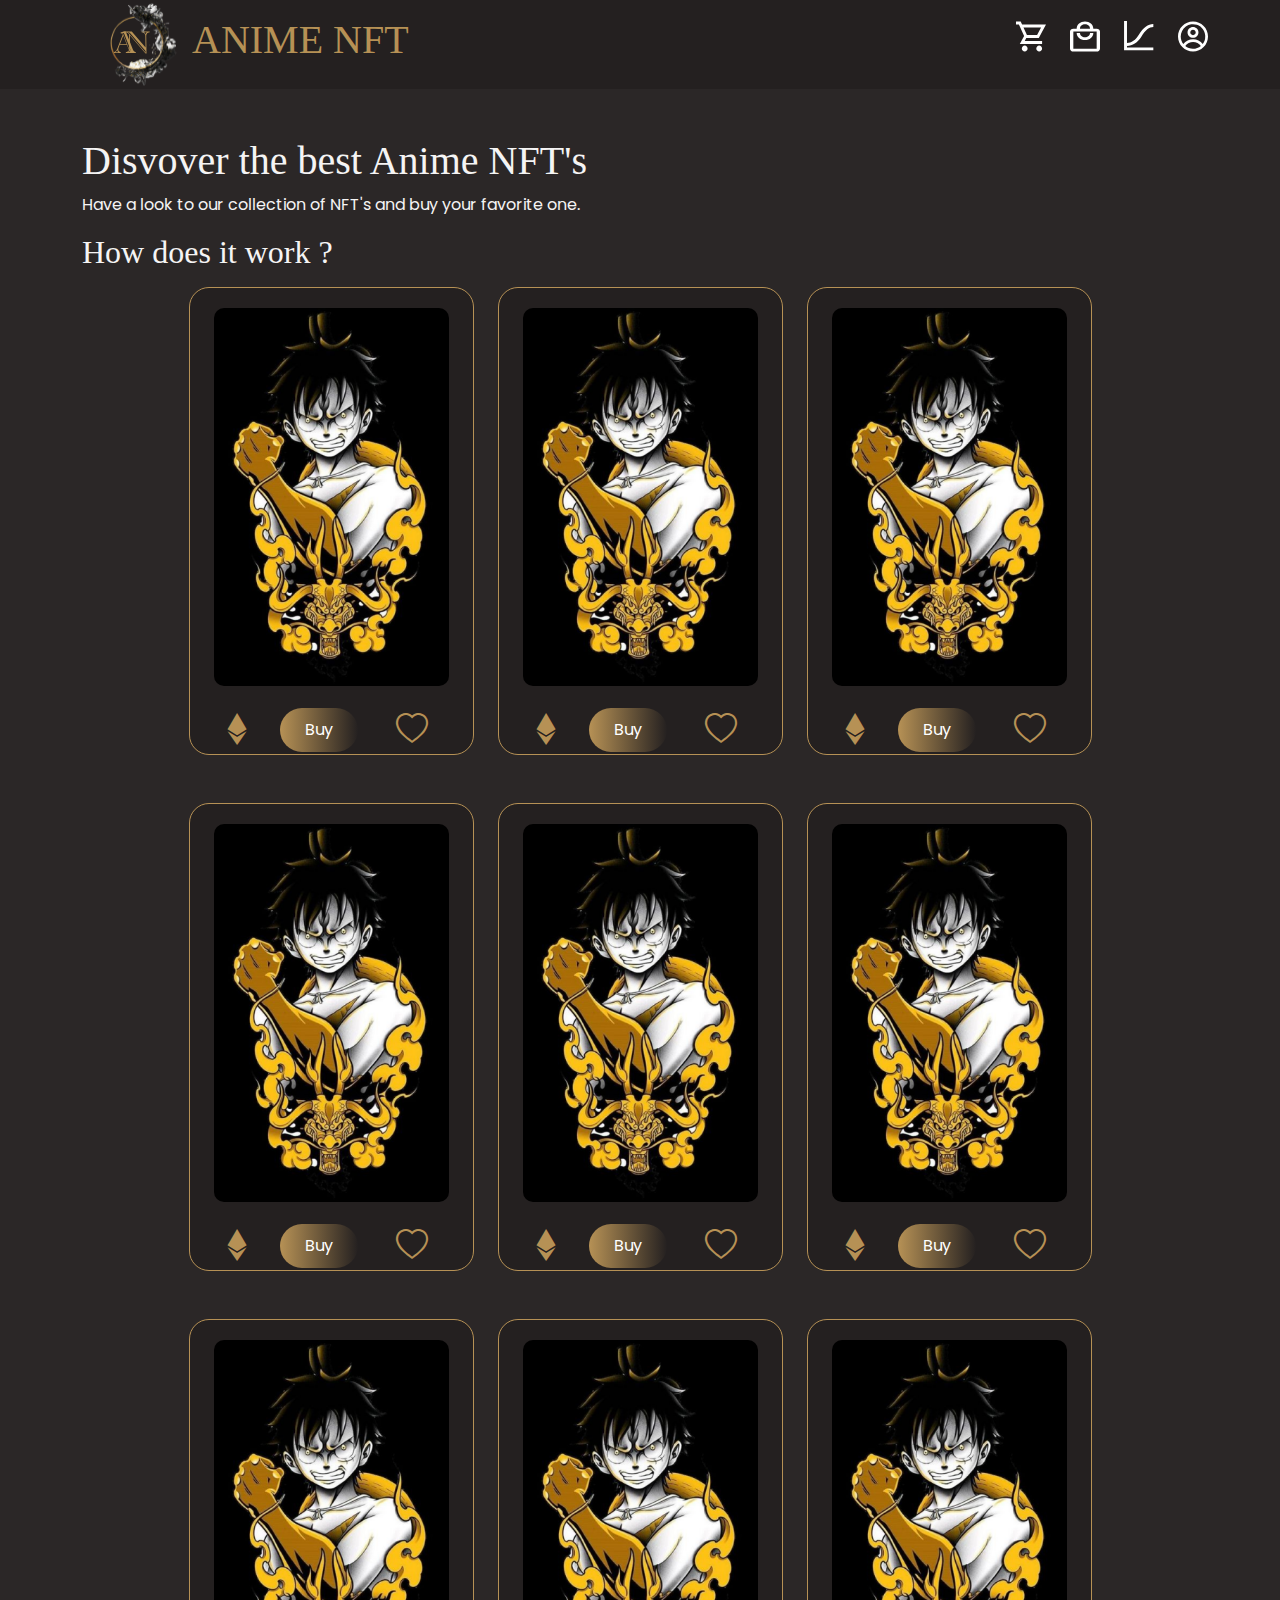
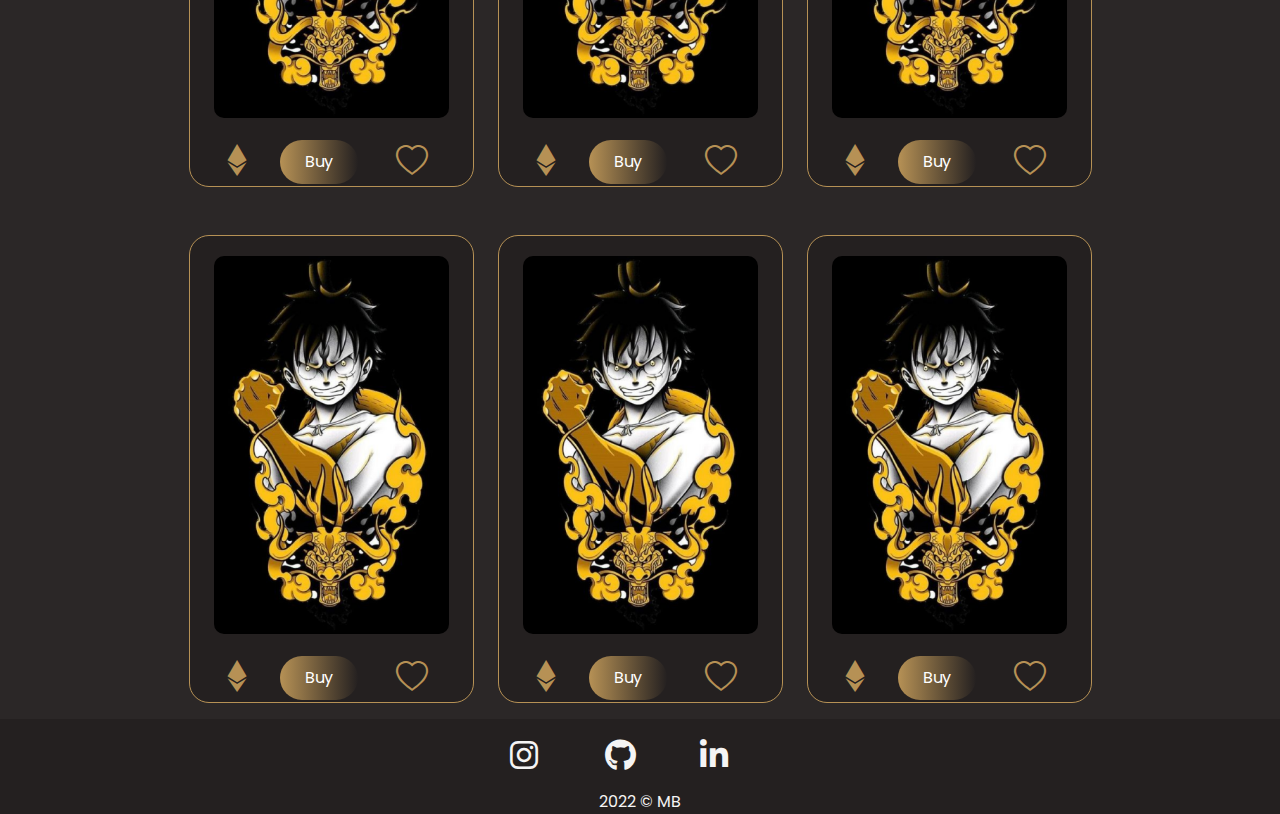
==== commit c37bd906: "add title + description" ====
--- a/market.html
+++ b/market.html
@@ -61,6 +61,21 @@
     </header>
   <section id="carte">
     <div class="container">
+
+      <section>
+        <h1>
+          Disvover the best Anime NFT's
+        </h1>
+        <p>
+          Have a look to our collection of NFT's and buy your favorite one.
+        </p>
+        <h2>
+          How does it work ?
+        </h2>
+        <p>
+          
+        </p>
+      </section>
 
       <ul class="list-unstyled  row justify-content-center align-items-center gap-5 ">
         <li class="boxs row col-12 col-lg-3  ">
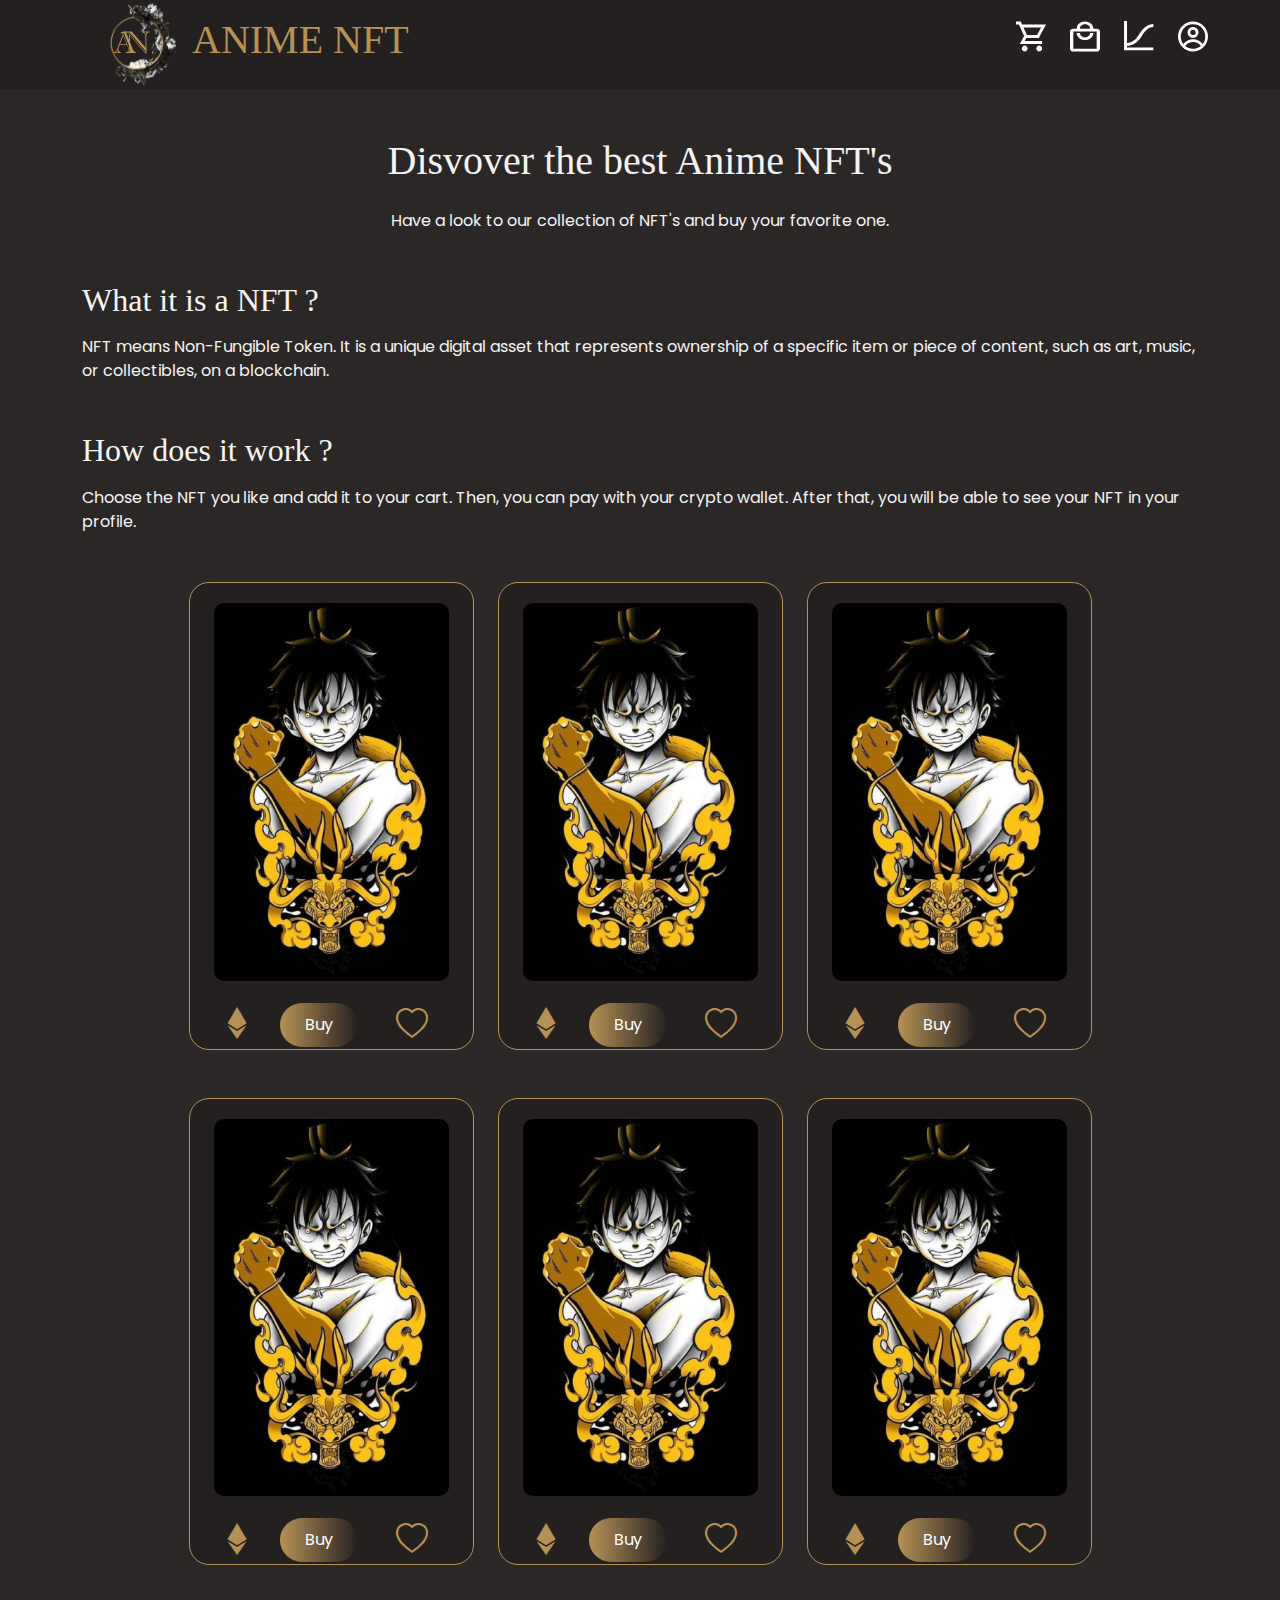
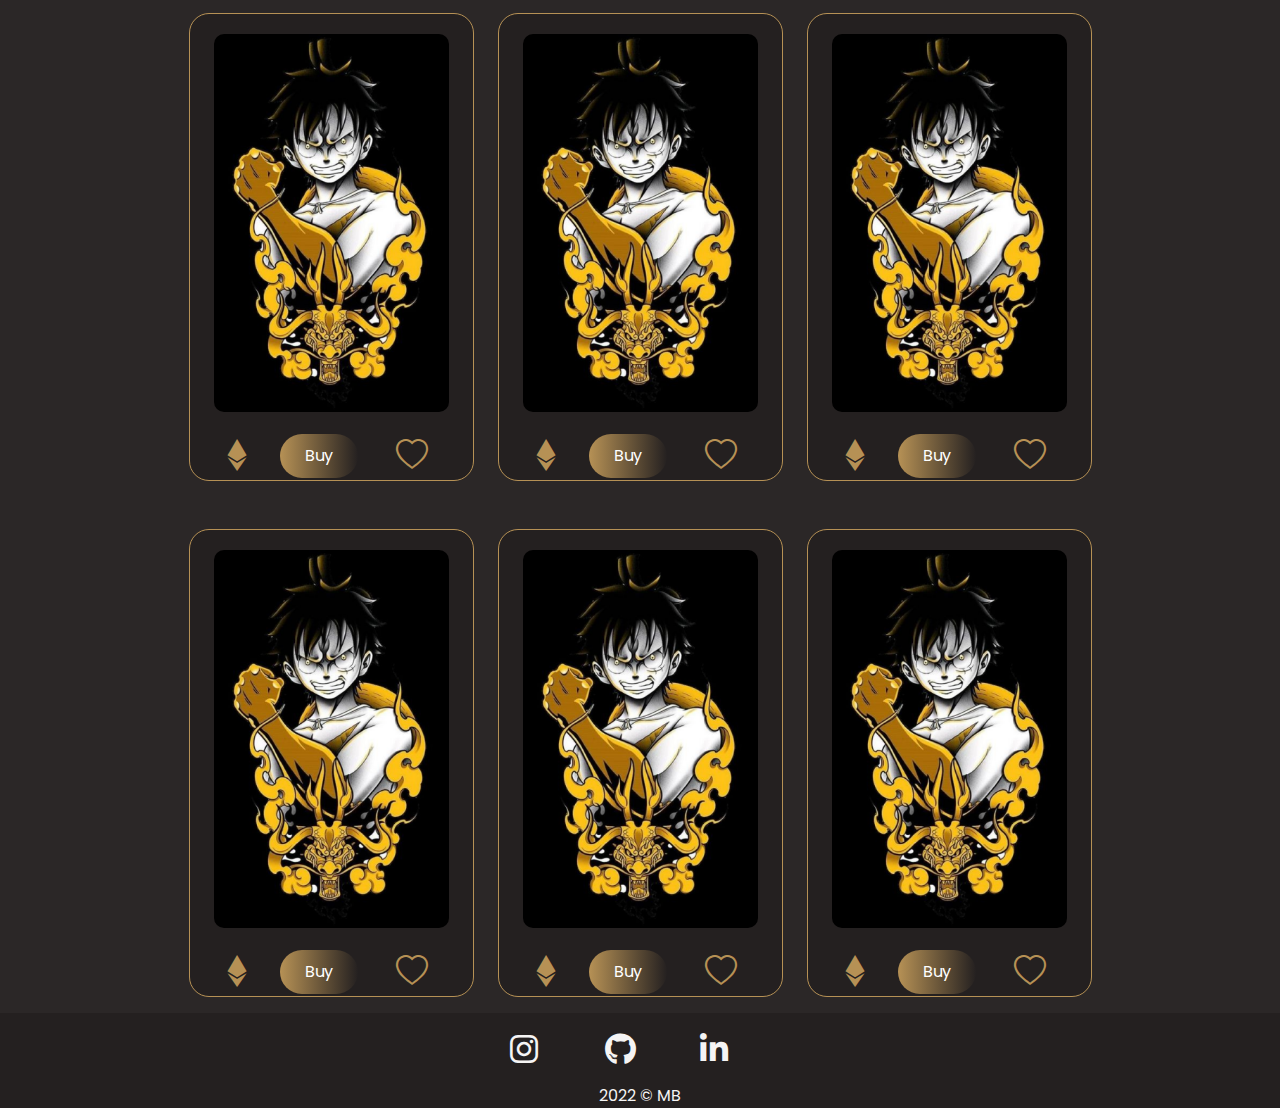
==== commit a73a2789: "update margin hero" ====
--- a/market.html
+++ b/market.html
@@ -62,19 +62,29 @@
   <section id="carte">
     <div class="container">
 
-      <section>
-        <h1>
+      <section class="my-5 ">
+        <h1 class="text-center mb-4">
           Disvover the best Anime NFT's
         </h1>
-        <p>
+        <p class="text-center">
           Have a look to our collection of NFT's and buy your favorite one.
         </p>
-        <h2>
+        <h2 class="mt-5">
+          What it is a NFT ?
+        </h2>
+        <p class="mt-3">
+          NFT means Non-Fungible Token. It is a unique digital asset that represents ownership of 
+          a specific item or piece of content, such as art, music, or collectibles, on a blockchain. 
+        </p>
+        <h2 class="mt-5">
           How does it work ?
         </h2>
-        <p>
-          
+        <p class="mt-3">
+          Choose the NFT you like and add it to your cart. Then, you can pay with your crypto wallet. 
+          After that, you will be able to see your NFT in your profile.
         </p>
+
+
       </section>
 
       <ul class="list-unstyled  row justify-content-center align-items-center gap-5 ">
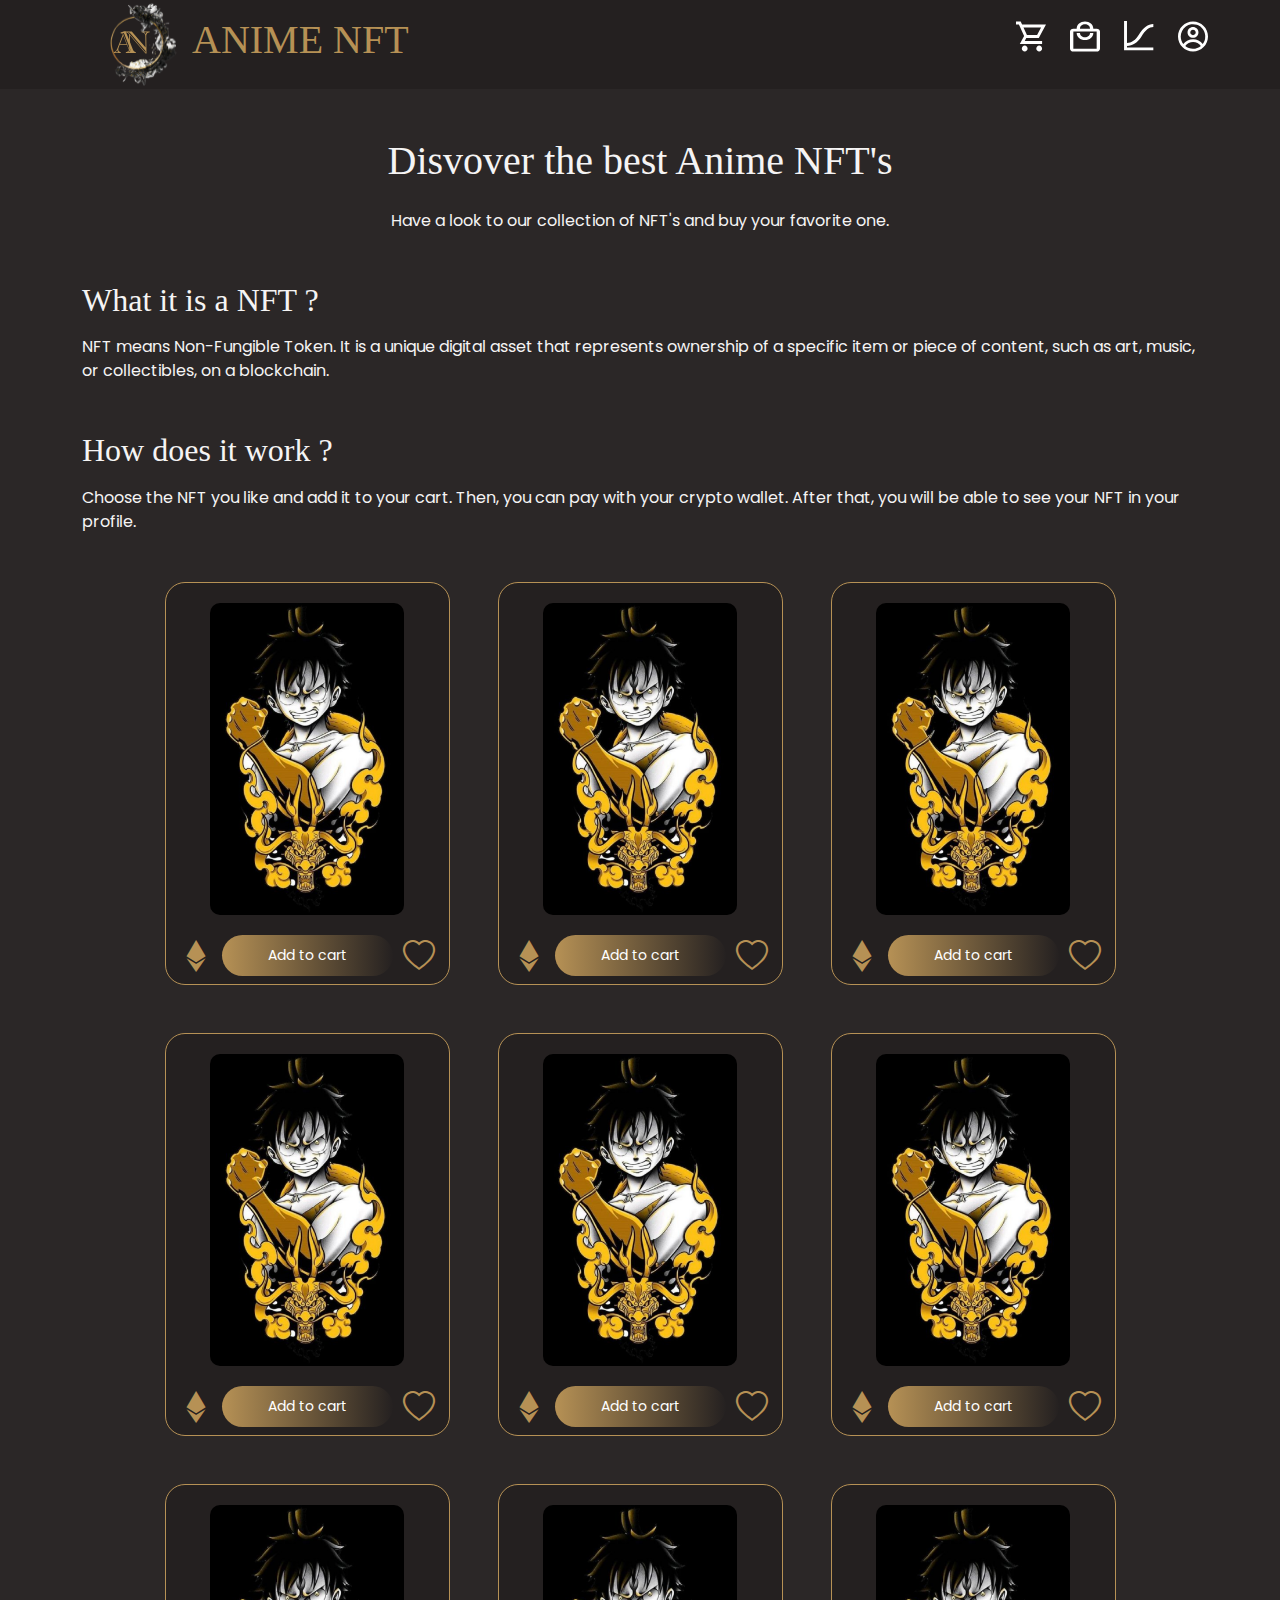
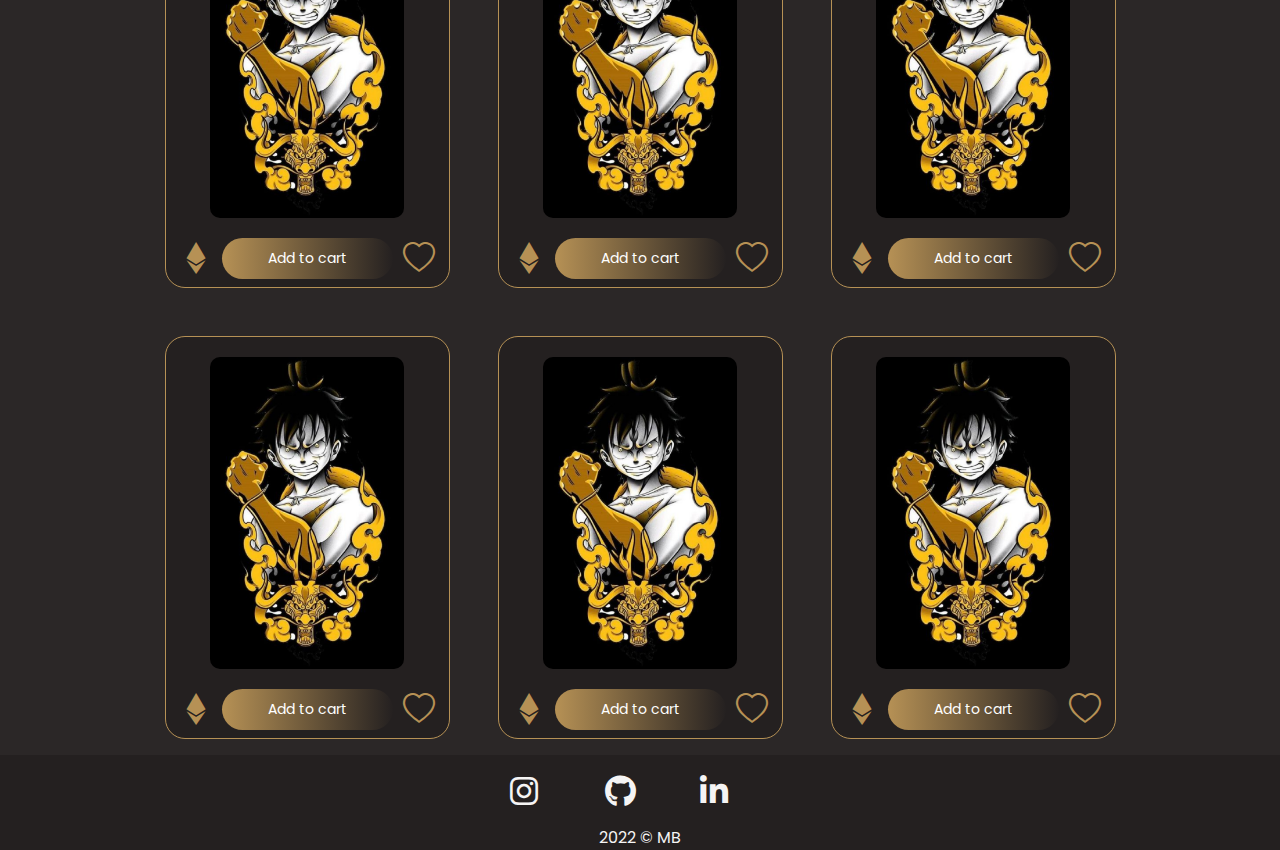
==== commit 033de293: "modification on cards" ====
--- a/market.html
+++ b/market.html
@@ -87,125 +87,125 @@
 
       </section>
 
-      <ul class="list-unstyled  row justify-content-center align-items-center gap-5 ">
-        <li class="boxs row col-12 col-lg-3  ">
-          <div class="m-0">
-            <img src="img/img_caroussel/luffy_car.png" alt="nft" class="ms-auto me-auto w-100">
-          </div>
-          <div class="row justify-content-around align-items-center">
-            <a class="col-2" href=""><i class="fa-brands fa-ethereum col-1"></i></a>
-            <a class="col-4 main-btn "  href="#">Buy</a>
-            <a class="col-2" href=""> <i class="bi bi-heart col-1"></i></a>
-          </div>
-        </li>
-        <li class="boxs row col-12 col-lg-3 ">
-          <div class="m-0">
-            <img src="img/img_caroussel/luffy_car.png" alt="nft" class="ms-auto me-auto w-100">
-          </div>
-          <div class="row justify-content-around align-items-center">
-            <a class="col-2" href=""><i class="fa-brands fa-ethereum col-1"></i></a>
-            <a class="col-4 main-btn "  href="#">Buy</a>
-            <a class="col-2" href=""> <i class="bi bi-heart col-1"></i></a>
-          </div>
-        </li>
-        <li class="boxs row col-12  col-lg-3  ">
-          <div class="m-0">
-            <img src="img/img_caroussel/luffy_car.png" alt="nft" class="ms-auto me-auto w-100">
-          </div>
-          <div class="row justify-content-around align-items-center">
-            <a class="col-2" href=""><i class="fa-brands fa-ethereum col-1"></i></a>
-            <a class="col-4 main-btn "  href="#">Buy</a>
-            <a class="col-2" href=""> <i class="bi bi-heart col-1"></i></a>
-          </div>
-        </li>
-        <li class="boxs row col-12 col-lg-3  ">
-          <div class="m-0">
-            <img src="img/img_caroussel/luffy_car.png" alt="nft" class="ms-auto me-auto w-100">
-          </div>
-          <div class="row justify-content-around align-items-center">
-            <a class="col-2" href=""><i class="fa-brands fa-ethereum col-1"></i></a>
-            <a class="col-4 main-btn "  href="#">Buy</a>
-            <a class="col-2" href=""> <i class="bi bi-heart col-1"></i></a>
-          </div>
-        </li>
-        <li class="boxs row col-12 col-lg-3  ">
-          <div class="m-0">
-            <img src="img/img_caroussel/luffy_car.png" alt="nft" class="ms-auto me-auto w-100">
-          </div>
-          <div class="row justify-content-around align-items-center">
-            <a class="col-2" href=""><i class="fa-brands fa-ethereum col-1"></i></a>
-            <a class="col-4 main-btn "  href="#">Buy</a>
-            <a class="col-2" href=""> <i class="bi bi-heart col-1"></i></a>
-          </div>
-        </li>
-        <li class="boxs row col-12 col-lg-3  ">
-          <div class="m-0">
-            <img src="img/img_caroussel/luffy_car.png" alt="nft" class="ms-auto me-auto w-100">
-          </div>
-          <div class="row justify-content-around align-items-center">
-            <a class="col-2" href=""><i class="fa-brands fa-ethereum col-1"></i></a>
-            <a class="col-4 main-btn "  href="#">Buy</a>
-            <a class="col-2" href=""> <i class="bi bi-heart col-1"></i></a>
-          </div>
-        </li>
-        <li class="boxs row col-12 col-lg-3  ">
-          <div class="m-0">
-            <img src="img/img_caroussel/luffy_car.png" alt="nft" class="ms-auto me-auto w-100">
-          </div>
-          <div class="row justify-content-around align-items-center">
-            <a class="col-2" href=""><i class="fa-brands fa-ethereum col-1"></i></a>
-            <a class="col-4 main-btn "  href="#">Buy</a>
-            <a class="col-2" href=""> <i class="bi bi-heart col-1"></i></a>
-          </div>
-        </li>
-        <li class="boxs row col-12 col-lg-3  ">
-          <div class="m-0">
-            <img src="img/img_caroussel/luffy_car.png" alt="nft" class="ms-auto me-auto w-100">
-          </div>
-          <div class="row justify-content-around align-items-center">
-            <a class="col-2" href=""><i class="fa-brands fa-ethereum col-1"></i></a>
-            <a class="col-4 main-btn "  href="#">Buy</a>
-            <a class="col-2" href=""> <i class="bi bi-heart col-1"></i></a>
-          </div>
-        </li>
-        <li class="boxs row col-12 col-lg-3  ">
-          <div class="m-0">
-            <img src="img/img_caroussel/luffy_car.png" alt="nft" class="ms-auto me-auto w-100">
-          </div>
-          <div class="row justify-content-around align-items-center">
-            <a class="col-2" href=""><i class="fa-brands fa-ethereum col-1"></i></a>
-            <a class="col-4 main-btn "  href="#">Buy</a>
-            <a class="col-2" href=""> <i class="bi bi-heart col-1"></i></a>
-          </div>
-        </li>
-        <li class="boxs row col-12  col-lg-3  ">
-          <div class="m-0">
-            <img src="img/img_caroussel/luffy_car.png" alt="nft" class="ms-auto me-auto w-100">
-          </div>
-          <div class="row justify-content-around align-items-center">
-            <a class="col-2" href=""><i class="fa-brands fa-ethereum col-1"></i></a>
-            <a class="col-4 main-btn "  href="#">Buy</a>
-            <a class="col-2" href=""> <i class="bi bi-heart col-1"></i></a>
-          </div>
-        </li>
-        <li class="boxs row col-12 col-lg-3  ">
-          <div class="m-0">
-            <img src="img/img_caroussel/luffy_car.png" alt="nft" class="ms-auto me-auto w-100">
-          </div>
-          <div class="row justify-content-around align-items-center">
-            <a class="col-2" href=""><i class="fa-brands fa-ethereum col-1"></i></a>
-            <a class="col-4 main-btn "  href="#">Buy</a>
-            <a class="col-2" href=""> <i class="bi bi-heart col-1"></i></a>
-          </div>
-        </li>
-        <li class="boxs row col-12  col-lg-3  ">
-          <div class="m-0">
-            <img src="img/img_caroussel/luffy_car.png" alt="nft" class="ms-auto me-auto w-100">
-          </div>
-          <div class="row justify-content-around align-items-center">
-            <a class="col-2" href=""><i class="fa-brands fa-ethereum col-1"></i></a>
-            <a class="col-4 main-btn "  href="#">Buy</a>
-            <a class="col-2" href=""> <i class="bi bi-heart col-1"></i></a>
+      <ul class="list-unstyled row justify-content-center align-items-center gap-5 ">
+        <li class="boxs d-flex flex-column col-12 col-md-6 col-lg-3">
+          <div class="w-100 d-flex justify-content-center">
+            <img src="img/img_caroussel/luffy_car.png" alt="nft" class="w-75">
+          </div>
+          <div class="d-flex justify-content-between align-items-centerm w-100 px-2 gap-3 mb-2">
+            <a class="d-flex justify-content-start align-items-center" href=""><i class="fa-brands fa-ethereum icon-center"></i></a>
+            <a class="main-btn flex-grow-1"  href="#">Add to cart</a>
+            <a class="d-flex justify-content-end align-items-center" href=""> <i class="bi bi-heart icon-center"></i></a>
+          </div>
+        </li>
+        <li class="boxs d-flex flex-column col-12 col-md-6 col-lg-3">
+          <div class="w-100 d-flex justify-content-center">
+            <img src="img/img_caroussel/luffy_car.png" alt="nft" class="w-75">
+          </div>
+          <div class="d-flex justify-content-between align-items-centerm w-100 px-2 gap-3 mb-2">
+            <a class="d-flex justify-content-start align-items-center" href=""><i class="fa-brands fa-ethereum icon-center"></i></a>
+            <a class="main-btn flex-grow-1"  href="#">Add to cart</a>
+            <a class="d-flex justify-content-end align-items-center" href=""> <i class="bi bi-heart icon-center"></i></a>
+          </div>
+        </li>
+        <li class="boxs d-flex flex-column col-12 col-md-6 col-lg-3">
+          <div class="w-100 d-flex justify-content-center">
+            <img src="img/img_caroussel/luffy_car.png" alt="nft" class="w-75">
+          </div>
+          <div class="d-flex justify-content-between align-items-centerm w-100 px-2 gap-3 mb-2">
+            <a class="d-flex justify-content-start align-items-center" href=""><i class="fa-brands fa-ethereum icon-center"></i></a>
+            <a class="main-btn flex-grow-1"  href="#">Add to cart</a>
+            <a class="d-flex justify-content-end align-items-center" href=""> <i class="bi bi-heart icon-center"></i></a>
+          </div>
+        </li>
+        <li class="boxs d-flex flex-column col-12 col-md-6 col-lg-3">
+          <div class="w-100 d-flex justify-content-center">
+            <img src="img/img_caroussel/luffy_car.png" alt="nft" class="w-75">
+          </div>
+          <div class="d-flex justify-content-between align-items-centerm w-100 px-2 gap-3 mb-2">
+            <a class="d-flex justify-content-start align-items-center" href=""><i class="fa-brands fa-ethereum icon-center"></i></a>
+            <a class="main-btn flex-grow-1"  href="#">Add to cart</a>
+            <a class="d-flex justify-content-end align-items-center" href=""> <i class="bi bi-heart icon-center"></i></a>
+          </div>
+        </li>
+        <li class="boxs d-flex flex-column col-12 col-md-6 col-lg-3">
+          <div class="w-100 d-flex justify-content-center">
+            <img src="img/img_caroussel/luffy_car.png" alt="nft" class="w-75">
+          </div>
+          <div class="d-flex justify-content-between align-items-centerm w-100 px-2 gap-3 mb-2">
+            <a class="d-flex justify-content-start align-items-center" href=""><i class="fa-brands fa-ethereum icon-center"></i></a>
+            <a class="main-btn flex-grow-1"  href="#">Add to cart</a>
+            <a class="d-flex justify-content-end align-items-center" href=""> <i class="bi bi-heart icon-center"></i></a>
+          </div>
+        </li>
+        <li class="boxs d-flex flex-column col-12 col-md-6 col-lg-3">
+          <div class="w-100 d-flex justify-content-center">
+            <img src="img/img_caroussel/luffy_car.png" alt="nft" class="w-75">
+          </div>
+          <div class="d-flex justify-content-between align-items-centerm w-100 px-2 gap-3 mb-2">
+            <a class="d-flex justify-content-start align-items-center" href=""><i class="fa-brands fa-ethereum icon-center"></i></a>
+            <a class="main-btn flex-grow-1"  href="#">Add to cart</a>
+            <a class="d-flex justify-content-end align-items-center" href=""> <i class="bi bi-heart icon-center"></i></a>
+          </div>
+        </li>
+        <li class="boxs d-flex flex-column col-12 col-md-6 col-lg-3">
+          <div class="w-100 d-flex justify-content-center">
+            <img src="img/img_caroussel/luffy_car.png" alt="nft" class="w-75">
+          </div>
+          <div class="d-flex justify-content-between align-items-centerm w-100 px-2 gap-3 mb-2">
+            <a class="d-flex justify-content-start align-items-center" href=""><i class="fa-brands fa-ethereum icon-center"></i></a>
+            <a class="main-btn flex-grow-1"  href="#">Add to cart</a>
+            <a class="d-flex justify-content-end align-items-center" href=""> <i class="bi bi-heart icon-center"></i></a>
+          </div>
+        </li>
+        <li class="boxs d-flex flex-column col-12 col-md-6 col-lg-3">
+          <div class="w-100 d-flex justify-content-center">
+            <img src="img/img_caroussel/luffy_car.png" alt="nft" class="w-75">
+          </div>
+          <div class="d-flex justify-content-between align-items-centerm w-100 px-2 gap-3 mb-2">
+            <a class="d-flex justify-content-start align-items-center" href=""><i class="fa-brands fa-ethereum icon-center"></i></a>
+            <a class="main-btn flex-grow-1"  href="#">Add to cart</a>
+            <a class="d-flex justify-content-end align-items-center" href=""> <i class="bi bi-heart icon-center"></i></a>
+          </div>
+        </li>
+        <li class="boxs d-flex flex-column col-12 col-md-6 col-lg-3">
+          <div class="w-100 d-flex justify-content-center">
+            <img src="img/img_caroussel/luffy_car.png" alt="nft" class="w-75">
+          </div>
+          <div class="d-flex justify-content-between align-items-centerm w-100 px-2 gap-3 mb-2">
+            <a class="d-flex justify-content-start align-items-center" href=""><i class="fa-brands fa-ethereum icon-center"></i></a>
+            <a class="main-btn flex-grow-1"  href="#">Add to cart</a>
+            <a class="d-flex justify-content-end align-items-center" href=""> <i class="bi bi-heart icon-center"></i></a>
+          </div>
+        </li>
+        <li class="boxs d-flex flex-column col-12 col-md-6 col-lg-3">
+          <div class="w-100 d-flex justify-content-center">
+            <img src="img/img_caroussel/luffy_car.png" alt="nft" class="w-75">
+          </div>
+          <div class="d-flex justify-content-between align-items-centerm w-100 px-2 gap-3 mb-2">
+            <a class="d-flex justify-content-start align-items-center" href=""><i class="fa-brands fa-ethereum icon-center"></i></a>
+            <a class="main-btn flex-grow-1"  href="#">Add to cart</a>
+            <a class="d-flex justify-content-end align-items-center" href=""> <i class="bi bi-heart icon-center"></i></a>
+          </div>
+        </li>
+        <li class="boxs d-flex flex-column col-12 col-md-6 col-lg-3">
+          <div class="w-100 d-flex justify-content-center">
+            <img src="img/img_caroussel/luffy_car.png" alt="nft" class="w-75">
+          </div>
+          <div class="d-flex justify-content-between align-items-centerm w-100 px-2 gap-3 mb-2">
+            <a class="d-flex justify-content-start align-items-center" href=""><i class="fa-brands fa-ethereum icon-center"></i></a>
+            <a class="main-btn flex-grow-1"  href="#">Add to cart</a>
+            <a class="d-flex justify-content-end align-items-center" href=""> <i class="bi bi-heart icon-center"></i></a>
+          </div>
+        </li>
+        <li class="boxs d-flex flex-column col-12 col-md-6 col-lg-3">
+          <div class="w-100 d-flex justify-content-center">
+            <img src="img/img_caroussel/luffy_car.png" alt="nft" class="w-75">
+          </div>
+          <div class="d-flex justify-content-between align-items-centerm w-100 px-2 gap-3 mb-2">
+            <a class="d-flex justify-content-start align-items-center" href=""><i class="fa-brands fa-ethereum icon-center"></i></a>
+            <a class="main-btn flex-grow-1"  href="#">Add to cart</a>
+            <a class="d-flex justify-content-end align-items-center" href=""> <i class="bi bi-heart icon-center"></i></a>
           </div>
         </li>
       </ul>
--- a/css/style.css
+++ b/css/style.css
@@ -40,6 +40,18 @@
   border-radius: 30px;
   transition: 1s;
   text-align: center;
+  font-size: 14px;
+}
+
+.icon-center {
+  max-width: 20px;
+  max-height: 20px;
+  width: 100%;
+  height: 100%;
+  display: flex;
+  align-items: center;
+  justify-content: center;
+  font-size: 1.2rem; /* ajuste si besoin */
 }
 
 
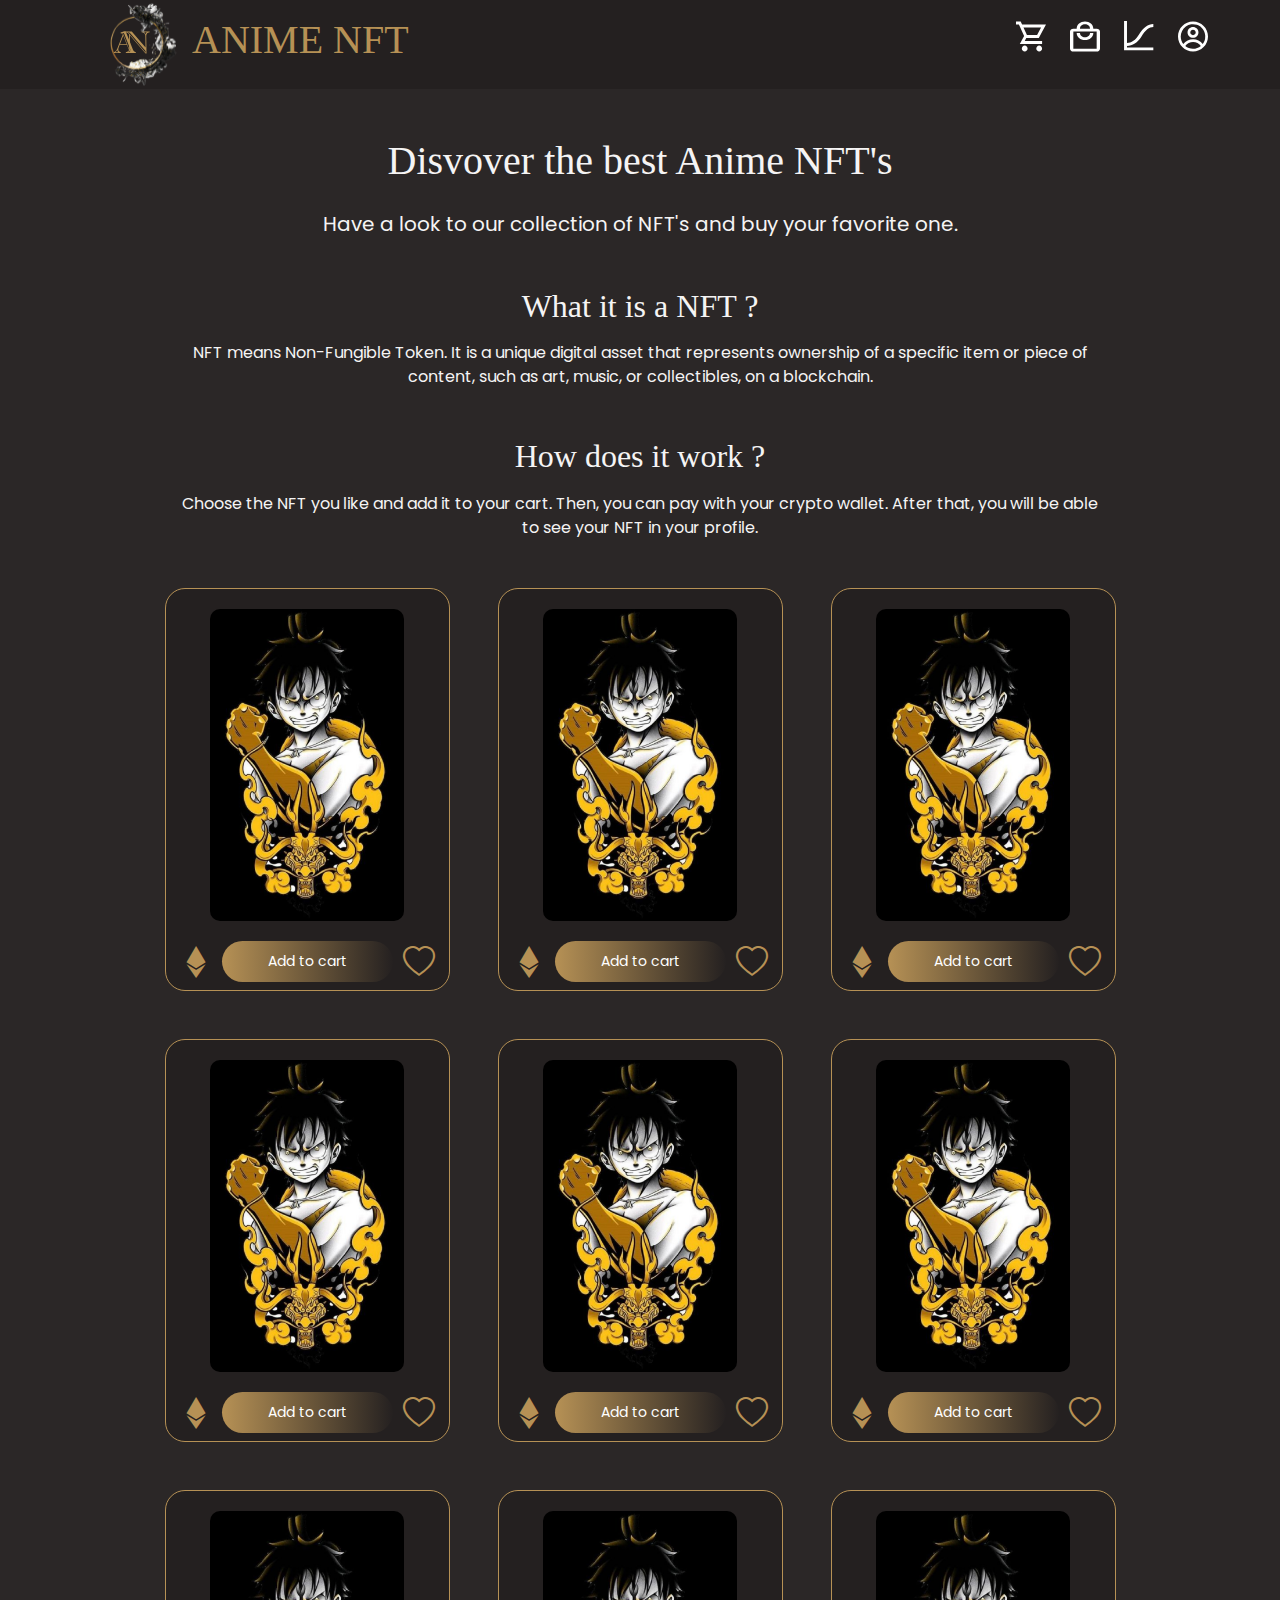
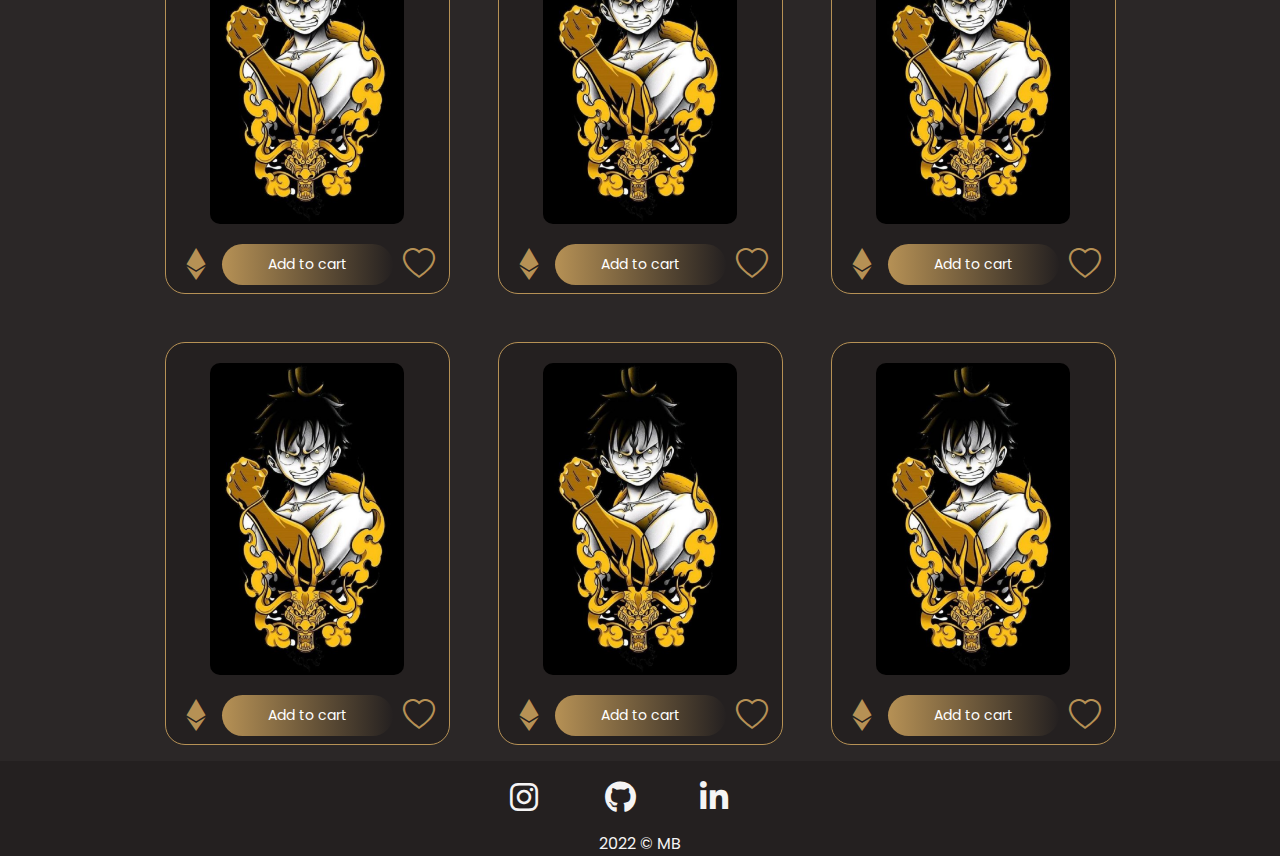
==== commit 33bc7e23: "rectify header + update hero" ====
--- a/market.html
+++ b/market.html
@@ -66,25 +66,28 @@
         <h1 class="text-center mb-4">
           Disvover the best Anime NFT's
         </h1>
-        <p class="text-center">
+        <p class="text-center fs-5">
           Have a look to our collection of NFT's and buy your favorite one.
         </p>
-        <h2 class="mt-5">
-          What it is a NFT ?
-        </h2>
-        <p class="mt-3">
-          NFT means Non-Fungible Token. It is a unique digital asset that represents ownership of 
-          a specific item or piece of content, such as art, music, or collectibles, on a blockchain. 
-        </p>
-        <h2 class="mt-5">
-          How does it work ?
-        </h2>
-        <p class="mt-3">
-          Choose the NFT you like and add it to your cart. Then, you can pay with your crypto wallet. 
-          After that, you will be able to see your NFT in your profile.
-        </p>
-
-
+        <article class="ms-5 me-5 text-center">
+          <h2 class="mt-5">
+            What it is a NFT ?
+          </h2>
+          <p class="mt-3 ms-5 me-5">
+            NFT means Non-Fungible Token. It is a unique digital asset that represents ownership of 
+            a specific item or piece of content, such as art, music, or collectibles, on a blockchain. 
+          </p>
+        </article>
+
+        <article class="ms-5 me-5 text-center">
+          <h2 class="mt-5">
+            How does it work ?
+          </h2>
+          <p class="mt-3 ms-5 me-5">
+            Choose the NFT you like and add it to your cart. Then, you can pay with your crypto wallet. 
+            After that, you will be able to see your NFT in your profile.
+          </p>
+        </article>
       </section>
 
       <ul class="list-unstyled row justify-content-center align-items-center gap-5 ">
--- a/css/style.css
+++ b/css/style.css
@@ -3,32 +3,32 @@
 *CSS GLOBAL
 ******************************** */
 body {
-  margin: 0;
-  font-family: Poppins;
-  color: #f5f4f4;
-  background-color: var(--grey);
+    margin: 0;
+    font-family: Poppins;
+    color: #f5f4f4;
+    background-color: var(--grey);
 }
 h1,
 h2 {
-  font-family: Ibra Real Nova, serif;
+    font-family: Ibra Real Nova, serif;
 }
 :root {
-  --gold: rgb(182, 145, 85);
-  --grey: rgb(43, 39, 39);
-  --black_opacity: rgba(0, 0, 0, 0.156);
-  /* --main-btn: linear-gradiant(rgba(182, 145, 85)0.8,rgba(43, 39, 39)0.1); */
+    --gold: rgb(182, 145, 85);
+    --grey: rgb(43, 39, 39);
+    --black_opacity: rgba(0, 0, 0, 0.156);
+    /* --main-btn: linear-gradiant(rgba(182, 145, 85)0.8,rgba(43, 39, 39)0.1); */
 }
 a {
-  text-decoration: none;
-  color: white;
+    text-decoration: none;
+    color: white;
 }
 /* ****************************
 * CLASSES GENERALS
 ********************************/
-.boxs{
-  background-color: var(--black_opacity);
-  border: 1px solid var(--gold);
-  border-radius: 20px;
+.boxs {
+    background-color: var(--black_opacity);
+    border: 1px solid var(--gold);
+    border-radius: 20px;
 }
 .main-btn {
   padding: 10px 20px;
@@ -54,380 +54,383 @@
   font-size: 1.2rem; /* ajuste si besoin */
 }
 
-
 /* *******************************
 *CSS PAR SECTION
 ********************************** */
 /* **************************** HEADER ****************************************************************** */
 #header-section {
-  background-color: var(--grey);
-  height: 65vh;
-}
+    background-color: var(--grey);
+}
+
 nav {
-  background-color: rgba(0, 0, 0, 0.156);
-  padding-left: 20px;
+    background-color: rgba(0, 0, 0, 0.156);
+    padding-left: 20px;
 }
 nav img {
-  width: 100px;
+    width: 100px;
 }
 header nav #burger {
-  display: none;
+    display: none;
 }
 header li img {
-  width: 25px;
+    width: 25px;
 }
 nav h1 {
-  color: var(--gold);
-  text-transform: uppercase;
-  white-space: nowrap;
+    color: var(--gold);
+    text-transform: uppercase;
+    white-space: nowrap;
 }
 nav li a {
-  color: rgb(255, 255, 255);
+    color: rgb(255, 255, 255);
 }
 nav li a:hover {
-  color: var(--gold);
+    color: var(--gold);
 }
 nav li a svg {
-  width: 30px;
+    width: 30px;
 }
 .animation-texte-container {
-  margin-left: 15%;
+    margin-left: 15%;
 }
 
 .anim-txt {
-  font-size: 2.5rem;
-  margin-bottom: 20px;
-  width: fit-content;
-  margin-top: 100px;
+    font-size: 2.5rem;
+    margin-bottom: 20px;
+    width: fit-content;
+    margin-top: 10px;
 }
 
 .anim-txt::after {
-  visibility: hidden;
-  content: "";
-  margin-left: 5px;
-  border-right: 4px solid #fff;
+    visibility: hidden;
+    content: "";
+    margin-left: 5px;
+    border-right: 4px solid #fff;
 }
 
 .afterActive.anim-txt::after {
-  visibility: visible;
-}
-#burger-menu-list span{
-  display: none;
-}
-
+    visibility: visible;
+}
+#burger-menu-list span {
+    display: none;
+}
 /* ***************************************  effet blur du backgroud *************************** */
 header div.blur {
-  position: absolute;
-  width: 100px;
-  height: 70px;
-  background: rgba(173, 163, 117, 1);
-  filter: blur(47.5px);
-  z-index: 1;
+    position: absolute;
+    width: 100px;
+    height: 70px;
+    background: rgba(173, 163, 117, 1);
+    filter: blur(47.5px);
+    z-index: 1;
 }
 header div.blur:nth-of-type(1) {
-  left: 5%;
-  top: 20%;
+    left: 5%;
+    top: 20%;
 }
 header div.blur:nth-of-type(2) {
-  position: absolute;
-  left: 25%;
-  top: 30%;
+    position: absolute;
+    left: 25%;
+    top: 30%;
 }
 header div.blur:nth-of-type(3) {
-  position: absolute;
-  left: 48%;
-  top: 43%;
-  width: 120px;
-  height: 100px;
+    position: absolute;
+    left: 48%;
+    top: 43%;
+    width: 120px;
+    height: 100px;
 }
 header div.blur:nth-of-type(4) {
-  position: absolute;
-  left: 70%;
-  bottom: 35%;
+    position: absolute;
+    left: 70%;
+    bottom: 35%;
 }
 header div.blur:nth-of-type(5) {
-  position: absolute;
-  right: 10%;
-  bottom: 10%;
+    position: absolute;
+    right: 10%;
+    bottom: 10%;
 }
 header div.blur:nth-of-type(6) {
-  position: absolute;
-  left: 13%;
-  bottom: 25%;
+    position: absolute;
+    left: 13%;
+    bottom: 25%;
 }
 header div.blur:nth-of-type(7) {
-  position: absolute;
-  right: 7%;
-  bottom: 70%;
+    position: absolute;
+    right: 7%;
+    bottom: 70%;
 }
 #flèche {
-  position: absolute;
-  height: 30px;
-  left: calc(50% - 30px);
-  bottom: 5%;
+    position: absolute;
+    height: 30px;
+    left: calc(50% - 30px);
+    top: 95%;
 }
 /* *************************** SECTION CARDS**************************************** */
-#carte ul li img{
-  object-fit: cover;
-  margin: 20px 5px;
-  border-radius: 10px;
-}
-.fa-ethereum, .bi-heart{
-  font-size: 24px;
-  color: var(--gold);
-  font-size: 2rem;
+#carte ul li img {
+    object-fit: cover;
+    margin: 20px 5px;
+    border-radius: 10px;
+}
+.fa-ethereum,
+.bi-heart {
+    font-size: 24px;
+    color: var(--gold);
+    font-size: 2rem;
 }
 #carte div {
-  box-sizing: border-box;
+    box-sizing: border-box;
 }
 /* *********************************** SECTION 2 DESCRIPTION ************************************* */
 #description {
-  margin-top: 90px;
+    margin-top: 90px;
 }
 
 #description article {
-  margin-top: 30px;
-  margin-bottom: 25px;
-  padding: 10px 15px;
+    margin-top: 30px;
+    margin-bottom: 25px;
+    padding: 10px 15px;
 }
 
 /* ******************************** SECTION 1  POPULAIRES******************* */
 .small_img {
-  width: 170px;
-  height: 290px;
+    width: 170px;
+    height: 290px;
 }
 .mid_img {
-  width: 180px;
-  height: 420px;
+    width: 180px;
+    height: 420px;
 }
 .big_img {
-  width: 280px;
-  height: 470px;
+    width: 280px;
+    height: 470px;
 }
 .carousel {
-  --carousel-item-height: 250px;
-  --carousel-height: 500px;
+    --carousel-item-height: 250px;
+    --carousel-height: 500px;
 }
 .carousel-item {
-  border: 1px solid var(--gold);
-  display: block;
-  object-fit: cover;
-  box-shadow: none;
+    border: 1px solid var(--gold);
+    display: block;
+    object-fit: cover;
+    box-shadow: none;
 }
 .carousel-controls {
-  justify-content: space-between;
-  position: absolute;
-  width: 100%;
-  top: 50%;
-  transform: translateY(-50%);
+    justify-content: space-between;
+    position: absolute;
+    width: 100%;
+    top: 50%;
+    transform: translateY(-50%);
 }
 #populaires a.main-btn {
-  position: absolute;
-  left: calc(50% - 60px);
+    position: absolute;
+    left: calc(50% - 60px);
 }
 
 /* ******************************** SECTION 3  TEAM  ********************************** */
 #team img {
-  width: 150px;
-  margin: 40px 0;
+    width: 150px;
+    margin: 40px 0;
 }
 #team h3 {
-  font-size: 1.25rem;
+    font-size: 1.25rem;
 }
 #team h4 {
-  font-size: 1rem;
-}
-
-
-
+    font-size: 1rem;
+}
 
 /* *********************************** FOOTER ******************************************* */
-footer{
-  background-color: var(--black_opacity);
- padding-top:  20px ;
- margin-bottom: 0;
-}
-footer i{
-  font-size: 2rem;
-}
-footer p{
-  margin-bottom: 0;
+footer {
+    background-color: var(--black_opacity);
+    padding-top: 20px;
+    margin-bottom: 0;
+}
+footer i {
+    font-size: 2rem;
+}
+footer p {
+    margin-bottom: 0;
 }
 
 /* ************************************** KEYFRAMES ***************************************** */
 /* ****************************** DEBUT KEYFRAME CLASS MAIN-BTN ************************ */
 @keyframes btnOver {
-  0% {
-    background: linear-gradient(0deg, var(--gold), var(--black_opacity));
-  }
-  12.5% {
-    background: linear-gradient(
-      22.5deg,
-      var(--gold),
-      var(--black_opacity)
-    );
-  }
-  25% {
-    background: linear-gradient(45deg, var(--gold), var(--black_opacity));
-  }
-  37.5% {
-    background: linear-gradient(
-      67.5deg,
-      var(--gold),
-      var(--black_opacity)
-    );
-  }
-  50% {
-    background: linear-gradient(90deg, var(--gold), var(--black_opacity));
-  }
-  62.5% {
-    background: linear-gradient(
-      112.5deg,
-      var(--gold),
-      var(--black_opacity)
-    );
-  }
-  75% {
-    background: linear-gradient(135deg, var(--gold), var(--black_opacity));
-  }
-  87.5% {
-    background: linear-gradient(
-      157.5deg,
-      var(--gold),
-      rgba(43, 39, 39, 0)
-    );
-  }
-  100% {
-    background: linear-gradient(180deg, var(--gold), var(--black_opacity));
-  }
+    0% {
+        background: linear-gradient(0deg, var(--gold), var(--black_opacity));
+    }
+    12.5% {
+        background: linear-gradient(22.5deg, var(--gold), var(--black_opacity));
+    }
+    25% {
+        background: linear-gradient(45deg, var(--gold), var(--black_opacity));
+    }
+    37.5% {
+        background: linear-gradient(67.5deg, var(--gold), var(--black_opacity));
+    }
+    50% {
+        background: linear-gradient(90deg, var(--gold), var(--black_opacity));
+    }
+    62.5% {
+        background: linear-gradient(
+            112.5deg,
+            var(--gold),
+            var(--black_opacity)
+        );
+    }
+    75% {
+        background: linear-gradient(135deg, var(--gold), var(--black_opacity));
+    }
+    87.5% {
+        background: linear-gradient(157.5deg, var(--gold), rgba(43, 39, 39, 0));
+    }
+    100% {
+        background: linear-gradient(180deg, var(--gold), var(--black_opacity));
+    }
 }
 
 @keyframes btnOut {
-  0% {
-    background: linear-gradient(180deg, var(--gold), var(--black_opacity));
-  }
-  12.5% {
-    background: linear-gradient(
-      157.5deg,
-      var(--gold),
-      var(--black_opacity)
-    );
-  }
-  25% {
-    background: linear-gradient(135deg, var(--gold), var(--black_opacity));
-  }
-  37.5% {
-    background: linear-gradient(
-      112.5deg,
-      var(--gold),
-      var(--black_opacity)
-    );
-  }
-  50% {
-    background: linear-gradient(90deg, var(--gold), rgba(43, 39, 39, 0));
-  }
-  62.5% {
-    background: linear-gradient(
-      67.5deg,
-      var(--gold),
-      var(--black_opacity)
-    );
-  }
-  75% {
-    background: linear-gradient(45deg, var(--gold), var(--black_opacity));
-  }
-  87.5% {
-    background: linear-gradient(
-      22.5deg,
-      var(--gold),
-      var(--black_opacity)
-    );
-  }
-  100% {
-    background: linear-gradient(0deg, var(--gold), var(--black_opacity));
-  }
-}
-/* ****************************** FIN KEYFRAME CLASS MAIN-BTN *************************************************** */
+    0% {
+        background: linear-gradient(180deg, var(--gold), var(--black_opacity));
+    }
+    12.5% {
+        background: linear-gradient(
+            157.5deg,
+            var(--gold),
+            var(--black_opacity)
+        );
+    }
+    25% {
+        background: linear-gradient(135deg, var(--gold), var(--black_opacity));
+    }
+    37.5% {
+        background: linear-gradient(
+            112.5deg,
+            var(--gold),
+            var(--black_opacity)
+        );
+    }
+    50% {
+        background: linear-gradient(90deg, var(--gold), rgba(43, 39, 39, 0));
+    }
+    62.5% {
+        background: linear-gradient(67.5deg, var(--gold), var(--black_opacity));
+    }
+    75% {
+        background: linear-gradient(45deg, var(--gold), var(--black_opacity));
+    }
+    87.5% {
+        background: linear-gradient(22.5deg, var(--gold), var(--black_opacity));
+    }
+    100% {
+        background: linear-gradient(0deg, var(--gold), var(--black_opacity));
+    }
+}
+/* **********************************************************keyframe flèche ******************** */
+@keyframes bounce {
+    0%,
+    20%,
+    50%,
+    80%,
+    100% {
+        transform: translateY(0);
+    }
+    40% {
+        transform: translateY(-10px);
+    }
+    60% {
+        transform: translateY(-5px);
+    }
+}
+
+.bounce-animation {
+    animation: bounce 1s infinite;
+}
+
+/* ****************************** FIN KEYFRAME  *************************************************** */
 /* ***************************** RESPONSIVE MOBILE*************************************************************** */
 @media (max-width: 768px) {
-  .container {
-    width: 90%;
-  }
-  /* ****************** burger menu****************************************************************************** */
-  header nav ul {
-    height: 0;
-    overflow: hidden;
-    display: block;
-    position: absolute;
-  }
-
-  header nav #burger {
-    display: block;
-    appearance: none;
-    font-family: "Font Awesome 5 Free";
-    font-weight: 900;
-    color: white;
-    font-size: 30px;
-    cursor: pointer;
-  }
-  header nav #burger::before {
-    content: "\f0c9";
-  }
-  header nav #burger:checked::before {
-    content: "\f00d";
-  }
-  header nav #burger:checked + ul {
-    height: auto;
-  }
-  #burger-menu-list{
-    position: absolute;
-    left: 90%;
-    top: 10%;
-    flex-direction: column;
-    background-color: var(--black_opacity);
-    padding: 20px 30px;
-  }
-  #burger-menu-list span{
-    display: inline-block;
-  }
-  /* **************************************** FIN BURGER MENU***************************************************** */
-  #team h3 {
-    text-align: center;
-    white-space: none;
-  }
-  #team h3 {
-    text-align: center;
-    white-space: none;
-  }
-  #team img {
-    width: 60%;
-  }
-
-  .team-mob {
-    display: flex;
-    flex-direction: column;
-    align-items: center;
-    justify-content: center;
-  }
+    .container {
+        width: 90%;
+    }
+    /* ****************** burger menu****************************************************************************** */
+    header nav ul {
+        height: 0;
+        overflow: hidden;
+        /* display: block; */
+        position: absolute;
+    }
+
+    header nav #burger {
+        display: block;
+        appearance: none;
+        font-family: "Font Awesome 5 Free";
+        font-weight: 900;
+        color: white;
+        font-size: 30px;
+        cursor: pointer;
+    }
+    header nav #burger::before {
+        content: "\f0c9";
+    }
+    header nav #burger:checked::before {
+        content: "\f00d";
+    }
+    header nav #burger:checked + ul {
+        height: auto;
+        display: flex !important;
+    }
+
+    #burger-menu-list {
+        display: none !important;
+        position: absolute;
+        left: 60%;
+        top: 10%;
+        flex-direction: column;
+        background-color: var(--black_opacity);
+        padding: 20px 30px;
+    }
+    #burger-menu-list span {
+        display: inline-block;
+    }
+    /* **************************************** FIN BURGER MENU***************************************************** */
+    #flèche {
+        display: none;
+    }
+    #team h3 {
+        text-align: center;
+        white-space: none;
+    }
+    #team h3 {
+        text-align: center;
+        white-space: none;
+    }
+    #team img {
+        width: 60%;
+    }
+
+    .team-mob {
+        display: flex;
+        flex-direction: column;
+        align-items: center;
+        justify-content: center;
+    }
 }
 /* ************************************************** RESPONSIVE TAB ********************************************* */
 @media (min-width: 768px) {
-  .anim-txt:nth-of-type(2) {
-    position: relative;
-    left: 35%;
-  }
-
-  .anim-txt:nth-of-type(3) {
-    position: relative;
-    left: 55%;
-  }
-  #text-header {
-    padding-left: 160px;
-    padding-top: 50px;
-  }
-
-  /* ********************** SECTION TEAM************************************************************************** */
-  #team img {
-    width: 60%;
-  }
-}
+    .anim-txt:nth-of-type(2) {
+        position: relative;
+        left: 35%;
+    }
+
+    .anim-txt:nth-of-type(3) {
+        position: relative;
+        left: 55%;
+    }
+    #text-header {
+        padding-left: 160px;
+        padding-top: 50px;
+    }
+
+    /* ********************** SECTION TEAM************************************************************************** */
+    #team img {
+        width: 60%;
+    }
+}
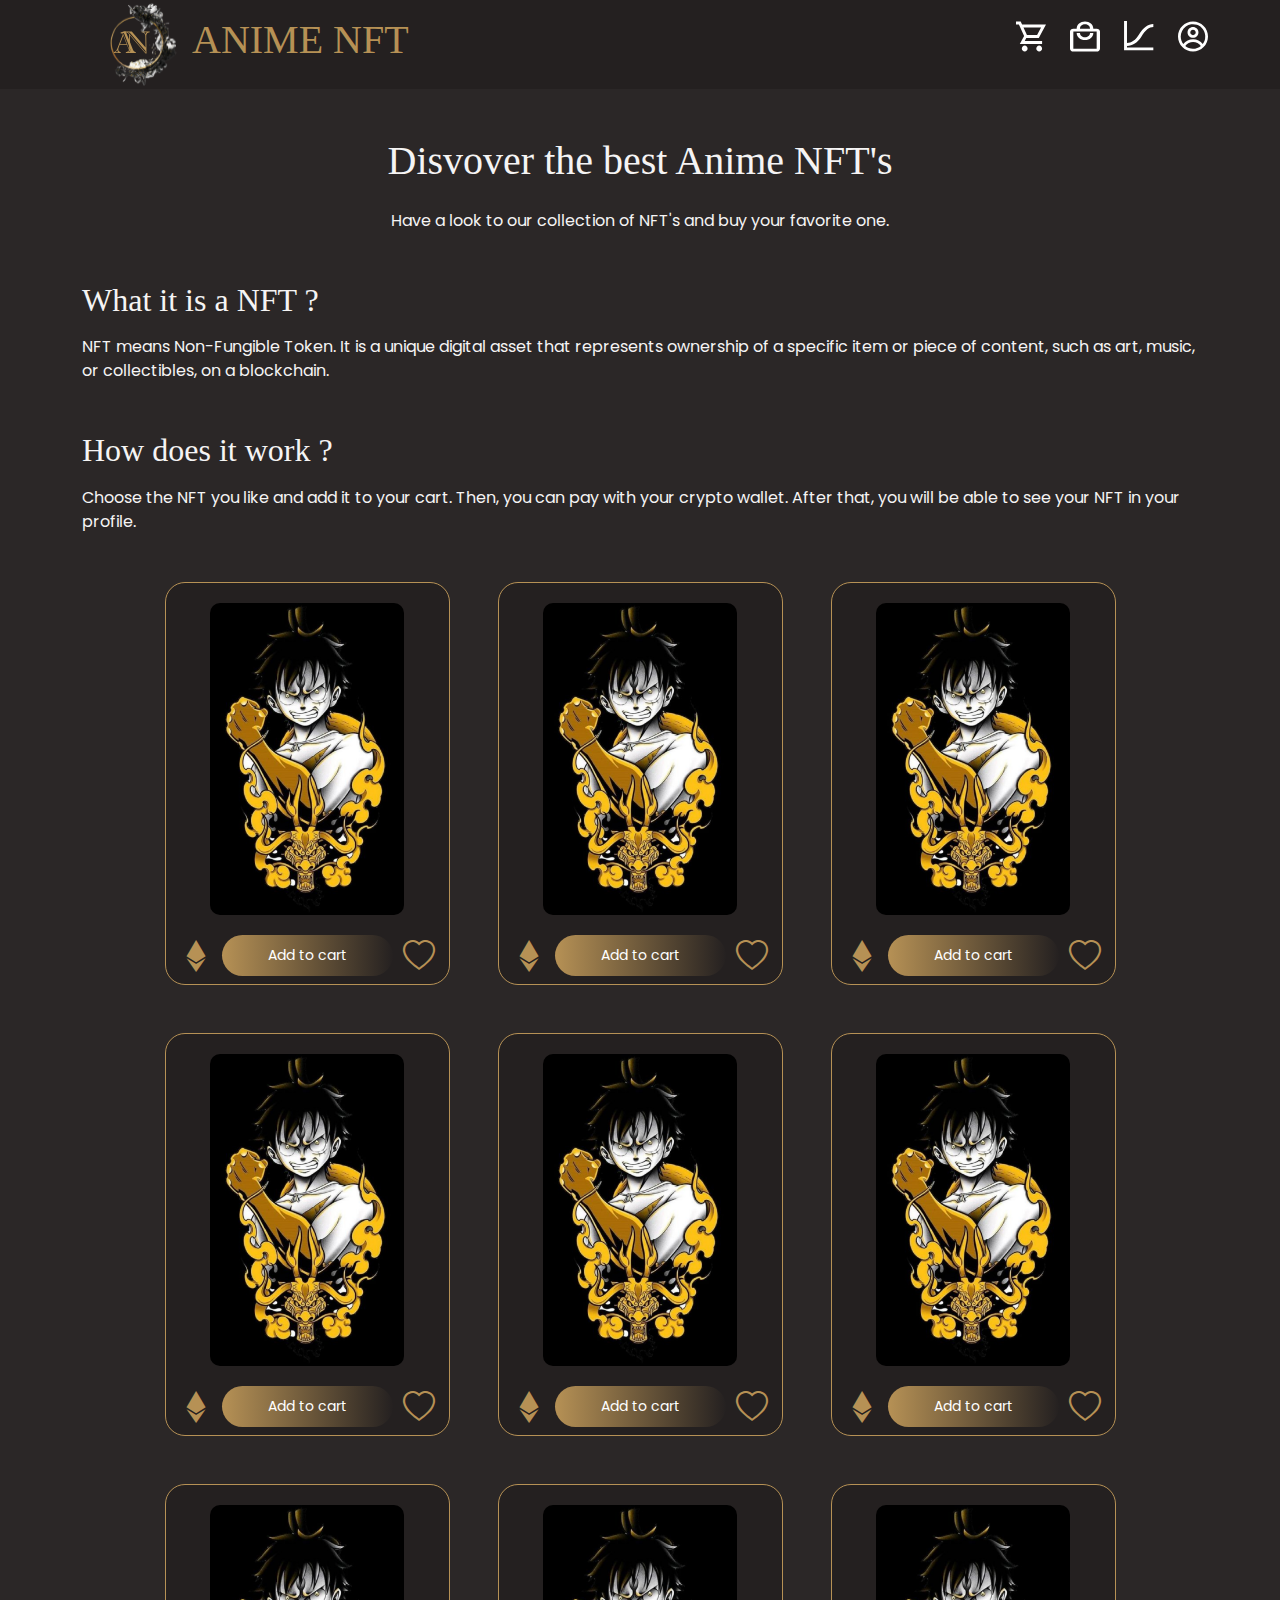
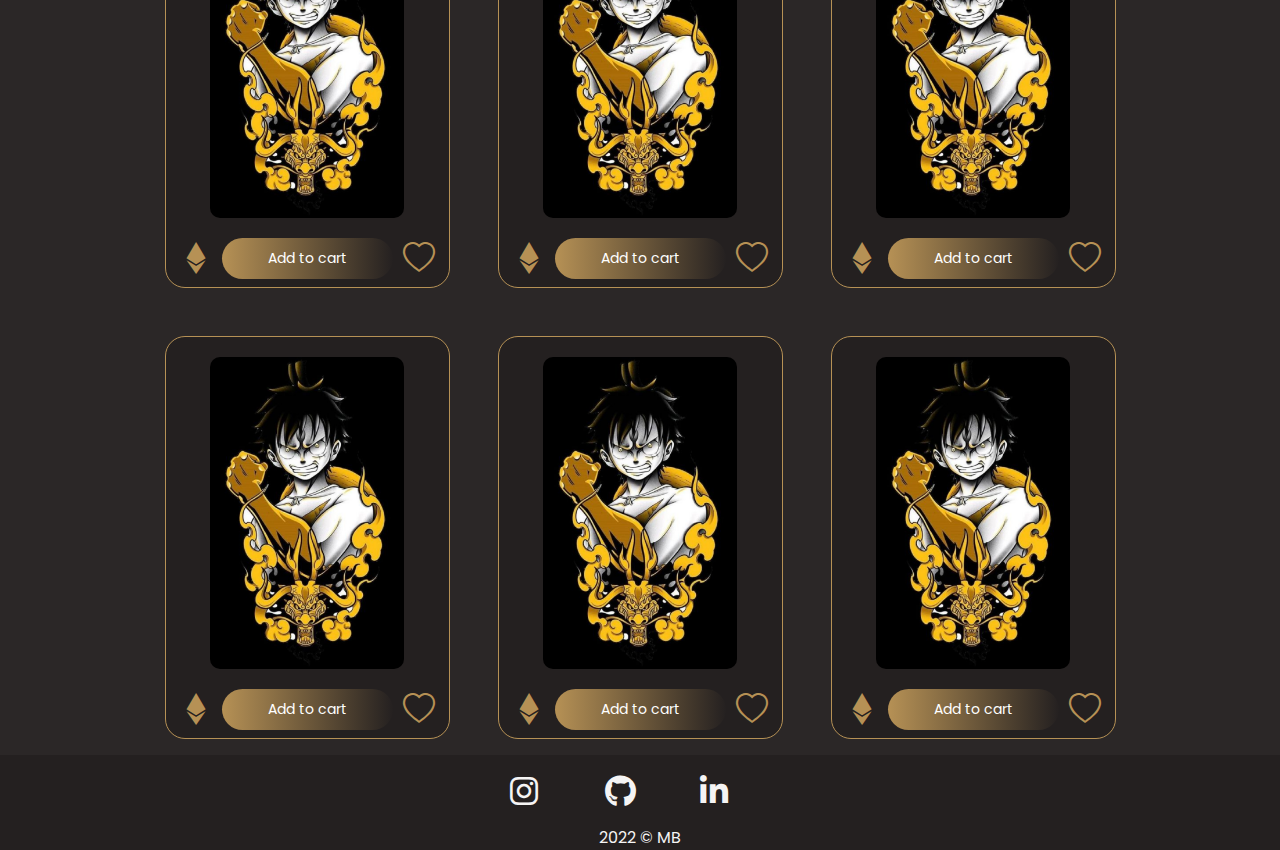
==== commit 96685c81: "modif header hieght" ====
--- a/market.html
+++ b/market.html
@@ -54,7 +54,6 @@
                                 fill="currentColor" />
                         </svg>
                     </a><span>profile</span></li>
-               
             </ul>
         </div>
     </nav>
@@ -66,28 +65,25 @@
         <h1 class="text-center mb-4">
           Disvover the best Anime NFT's
         </h1>
-        <p class="text-center fs-5">
+        <p class="text-center">
           Have a look to our collection of NFT's and buy your favorite one.
         </p>
-        <article class="ms-5 me-5 text-center">
-          <h2 class="mt-5">
-            What it is a NFT ?
-          </h2>
-          <p class="mt-3 ms-5 me-5">
-            NFT means Non-Fungible Token. It is a unique digital asset that represents ownership of 
-            a specific item or piece of content, such as art, music, or collectibles, on a blockchain. 
-          </p>
-        </article>
-
-        <article class="ms-5 me-5 text-center">
-          <h2 class="mt-5">
-            How does it work ?
-          </h2>
-          <p class="mt-3 ms-5 me-5">
-            Choose the NFT you like and add it to your cart. Then, you can pay with your crypto wallet. 
-            After that, you will be able to see your NFT in your profile.
-          </p>
-        </article>
+        <h2 class="mt-5">
+          What it is a NFT ?
+        </h2>
+        <p class="mt-3">
+          NFT means Non-Fungible Token. It is a unique digital asset that represents ownership of 
+          a specific item or piece of content, such as art, music, or collectibles, on a blockchain. 
+        </p>
+        <h2 class="mt-5">
+          How does it work ?
+        </h2>
+        <p class="mt-3">
+          Choose the NFT you like and add it to your cart. Then, you can pay with your crypto wallet. 
+          After that, you will be able to see your NFT in your profile.
+        </p>
+
+
       </section>
 
       <ul class="list-unstyled row justify-content-center align-items-center gap-5 ">
--- a/css/style.css
+++ b/css/style.css
@@ -61,6 +61,9 @@
 #header-section {
     background-color: var(--grey);
 }
+.landing_page_header {
+    height: 100vh;
+}
 
 nav {
     background-color: rgba(0, 0, 0, 0.156);
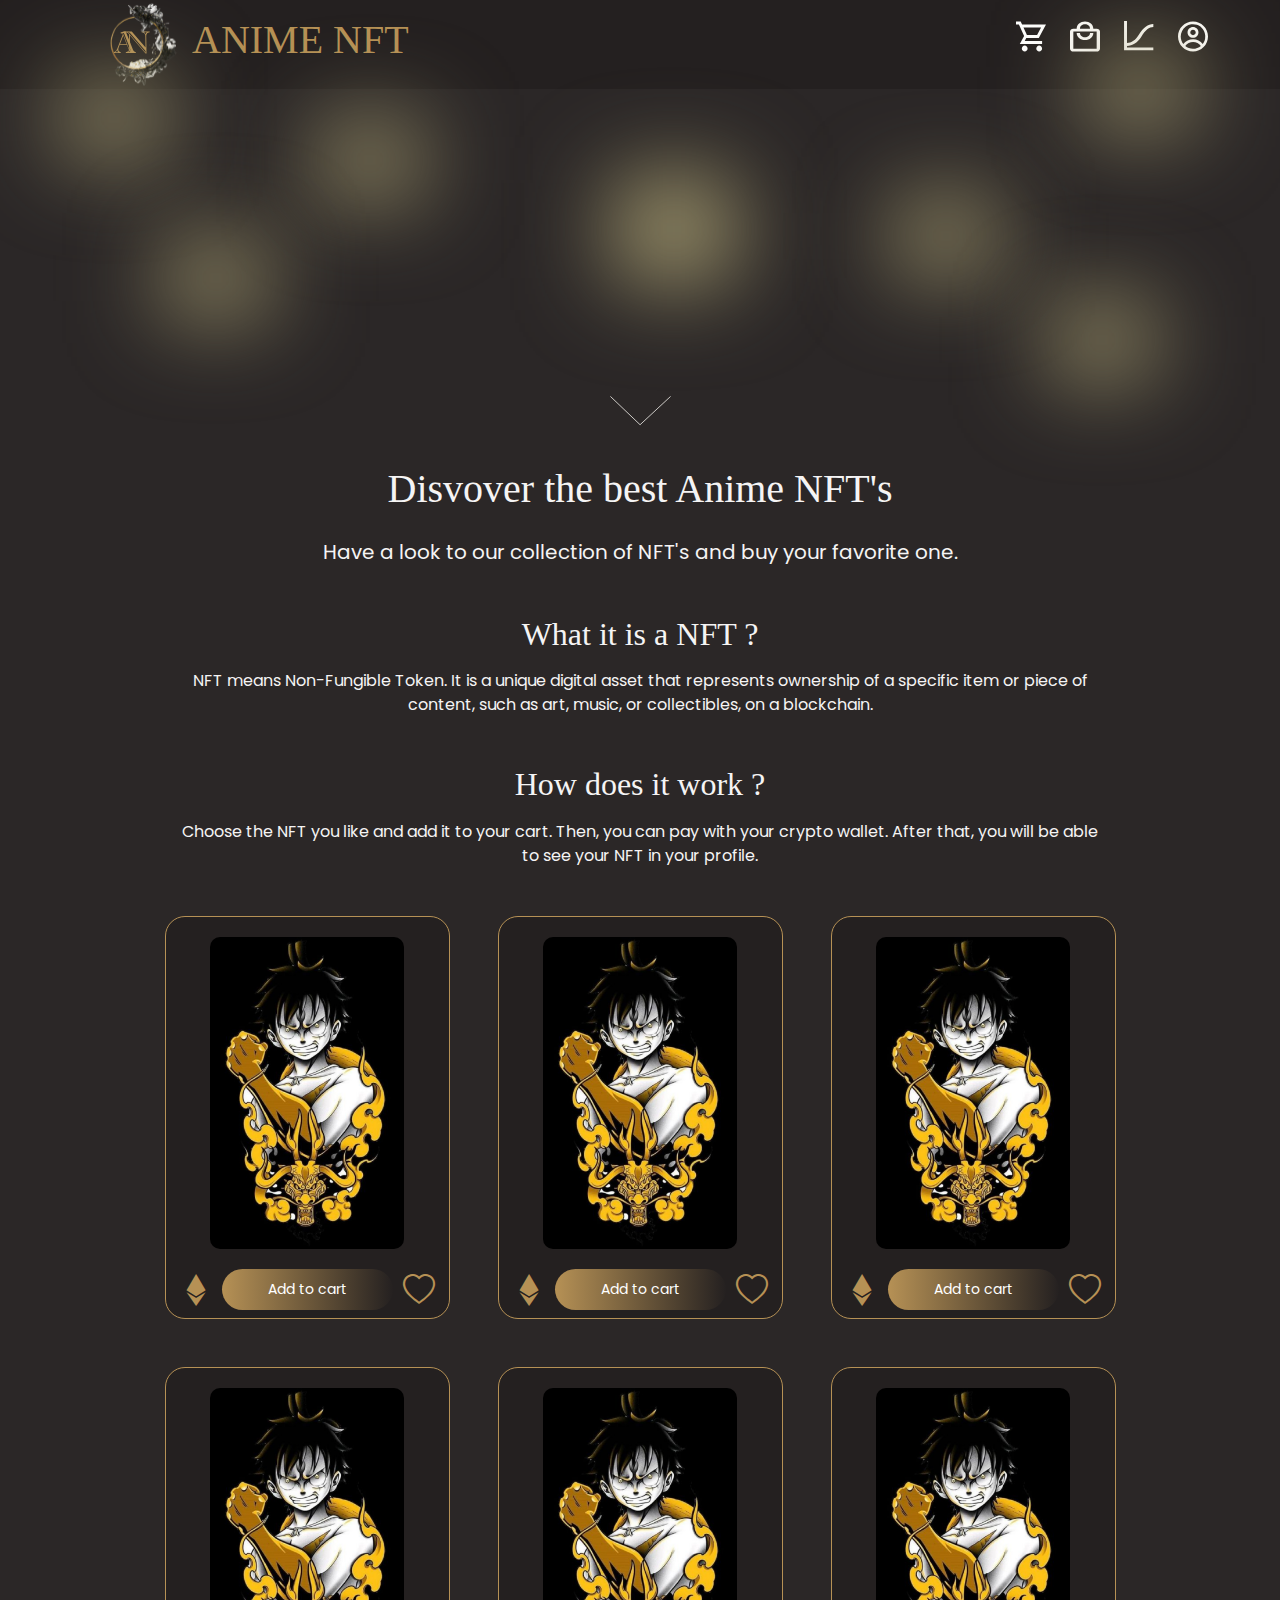
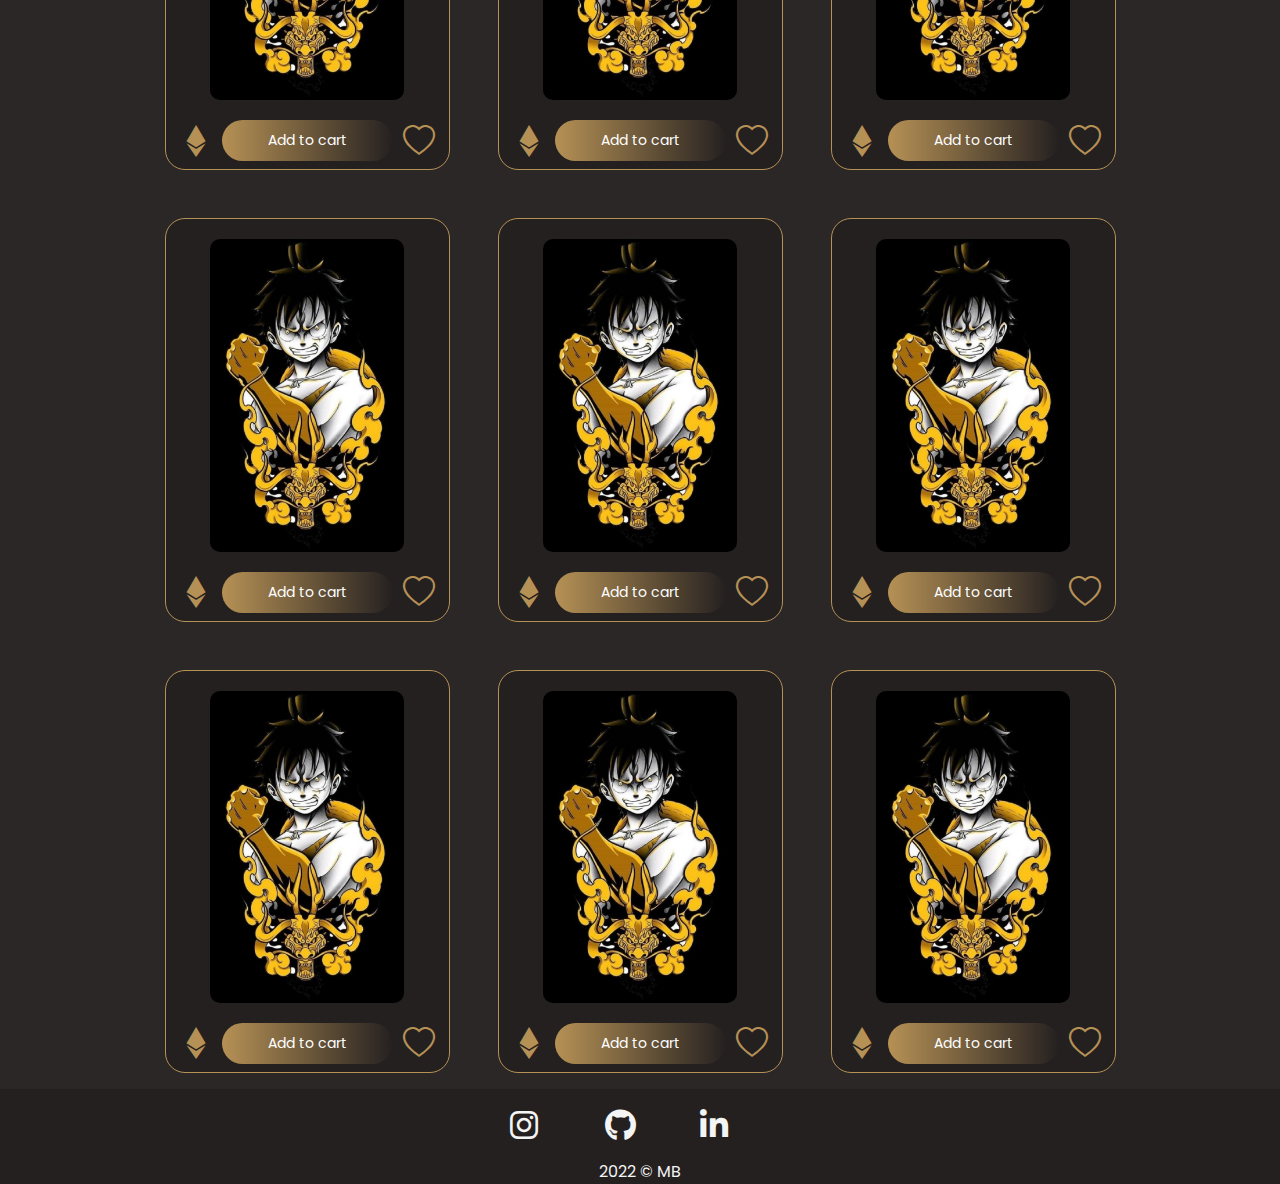
==== commit ec691f46: "update market header" ====
--- a/market.html
+++ b/market.html
@@ -14,49 +14,69 @@
 </head>
 
 <body>
-  <header class="position-relative">
-    <nav class="mb-5">
-        <div class="container  d-flex justify-content-between align-items-center ">
-            <div class="d-flex align-items-center"> <img src="img/my-logo.svg" alt="logo">
-                <h1>Anime nft</h1>
+     <header class="position-relative">
+        <nav class="mb-5">
+            <div class="container  d-flex justify-content-between align-items-center ">
+                <a href="index.html" class="d-flex align-items-center"> 
+                    <img src="img/my-logo.svg" alt="logo">
+                    <h1>Anime nft</h1>
+                </a>
+                <input type="checkbox" id="burger">
+                <ul id="burger-menu-list" class="list-unstyled d-flex align-items-center gap-4">
+                    <li><a href="market.html"><svg width="47" height="47" viewBox="0 0 47 47" fill="none"
+                                xmlns="http://www.w3.org/2000/svg">
+                                <path
+                                    d="M13.6232 47C12.3744 47 11.3057 46.5402 10.4172 45.6206C9.52715 44.6994 9.08213 43.5925 9.08213 42.3C9.08213 41.0075 9.52715 39.9007 10.4172 38.9795C11.3057 38.0598 12.3744 37.6 13.6232 37.6C14.872 37.6 15.9406 38.0598 16.8292 38.9795C17.7192 39.9007 18.1643 41.0075 18.1643 42.3C18.1643 43.5925 17.7192 44.6994 16.8292 45.6206C15.9406 46.5402 14.872 47 13.6232 47ZM36.3285 47C35.0797 47 34.011 46.5402 33.1225 45.6206C32.2325 44.6994 31.7874 43.5925 31.7874 42.3C31.7874 41.0075 32.2325 39.9007 33.1225 38.9795C34.011 38.0598 35.0797 37.6 36.3285 37.6C37.5773 37.6 38.6467 38.0598 39.5368 38.9795C40.4253 39.9007 40.8696 41.0075 40.8696 42.3C40.8696 43.5925 40.4253 44.6994 39.5368 45.6206C38.6467 46.5402 37.5773 47 36.3285 47ZM11.6932 9.4L17.1425 21.15H33.0362L39.2802 9.4H11.6932ZM5.96014 35.25L12.715 22.56L4.54106 4.7H0V0H7.37923L9.53623 4.7H47L35.7041 25.85H16.1208L13.6232 30.55H40.8696V35.25H5.96014Z"
+                                    fill="currentColor" />
+                            </svg>
+                        </a><span>kart</span></li>
+
+                    <li><a href="#"><svg width="47" height="47" viewBox="0 0 47 47" fill="none"
+                                xmlns="http://www.w3.org/2000/svg">
+                                <path
+                                    d="M41.7778 11.1905H36.5556C36.5556 4.92381 30.8111 0 23.5 0C16.1889 0 10.4444 4.92381 10.4444 11.1905H5.22222C2.35 11.1905 0 13.2048 0 15.6667V42.5238C0 44.9857 2.35 47 5.22222 47H41.7778C44.65 47 47 44.9857 47 42.5238V15.6667C47 13.2048 44.65 11.1905 41.7778 11.1905ZM23.5 4.47619C27.9389 4.47619 31.3333 7.38571 31.3333 11.1905H15.6667C15.6667 7.38571 19.0611 4.47619 23.5 4.47619ZM41.7778 42.5238H5.22222V15.6667H41.7778V42.5238ZM23.5 24.619C19.0611 24.619 15.6667 21.7095 15.6667 17.9048H10.4444C10.4444 24.1714 16.1889 29.0952 23.5 29.0952C30.8111 29.0952 36.5556 24.1714 36.5556 17.9048H31.3333C31.3333 21.7095 27.9389 24.619 23.5 24.619Z"
+                                    fill="currentColor" />
+                            </svg>
+                        </a><span>Marketplace</span> </li>
+                    <li><a href="#"><svg width="44" height="44" viewBox="0 0 47 47" fill="none"
+                                xmlns="http://www.w3.org/2000/svg">
+                                <path
+                                    d="M4.68095 39.0711V41.3638H45.9492V45.9492H0.0955811V0.09552H4.68095V34.4858C11.559 34.4858 18.437 29.9004 23.2517 21.6467C30.1297 10.1833 37.6956 4.68089 45.9492 4.68089V9.26625C39.5297 9.26625 33.3395 14.0809 27.3785 24.1687C21.4175 33.5687 13.1639 39.0711 4.68095 39.0711Z"
+                                    fill="currentColor" />
+                            </svg>
+                        </a><span>Dashboard</span></li>
+                    <li><a href="#"><svg width="47" height="47" viewBox="0 0 47 47" fill="none"
+                                xmlns="http://www.w3.org/2000/svg">
+                                <path fill-rule="evenodd" clip-rule="evenodd"
+                                    d="M32.045 17.0909C32.045 19.3573 31.1447 21.5308 29.5421 23.1334C27.9395 24.736 25.766 25.6363 23.4996 25.6363C21.2332 25.6363 19.0596 24.736 17.457 23.1334C15.8544 21.5308 14.9541 19.3573 14.9541 17.0909C14.9541 14.8245 15.8544 12.6509 17.457 11.0483C19.0596 9.44573 21.2332 8.54541 23.4996 8.54541C25.766 8.54541 27.9395 9.44573 29.5421 11.0483C31.1447 12.6509 32.045 14.8245 32.045 17.0909ZM27.7723 17.0909C27.7723 18.2241 27.3221 19.3108 26.5208 20.1121C25.7195 20.9134 24.6328 21.3636 23.4996 21.3636C22.3664 21.3636 21.2796 20.9134 20.4783 20.1121C19.677 19.3108 19.2268 18.2241 19.2268 17.0909C19.2268 15.9577 19.677 14.8709 20.4783 14.0696C21.2796 13.2683 22.3664 12.8181 23.4996 12.8181C24.6328 12.8181 25.7195 13.2683 26.5208 14.0696C27.3221 14.8709 27.7723 15.9577 27.7723 17.0909Z"
+                                    fill="currentColor" />
+                                <path fill-rule="evenodd" clip-rule="evenodd"
+                                    d="M23.5 0C10.5216 0 0 10.5216 0 23.5C0 36.4784 10.5216 47 23.5 47C36.4784 47 47 36.4784 47 23.5C47 10.5216 36.4784 0 23.5 0ZM4.27273 23.5C4.27273 27.965 5.79595 32.0754 8.34891 35.3397C10.1418 32.9852 12.4548 31.0771 15.1072 29.7645C17.7595 28.4518 20.6795 27.7702 23.6389 27.7727C26.56 27.77 29.4432 28.434 32.0688 29.7142C34.6944 30.9945 36.9932 32.8571 38.79 35.1603C40.641 32.7325 41.8873 29.8989 42.4258 26.8938C42.9643 23.8887 42.7795 20.7986 41.8866 17.8792C40.9937 14.9597 39.4185 12.2949 37.2913 10.1051C35.164 7.91529 32.5459 6.26352 29.6535 5.28645C26.7612 4.30938 23.6777 4.0351 20.6583 4.48631C17.6389 4.93751 14.7704 6.10122 12.29 7.88116C9.80964 9.6611 7.78878 12.0061 6.39463 14.7221C5.00047 17.4381 4.27311 20.4471 4.27273 23.5ZM23.5 42.7273C19.0862 42.7339 14.8056 41.2155 11.3825 38.4289C12.7604 36.4565 14.5942 34.8461 16.7281 33.7346C18.8621 32.6232 21.2329 32.0437 23.6389 32.0455C26.0148 32.0436 28.357 32.6085 30.4708 33.6935C32.5846 34.7785 34.4091 36.3521 35.7926 38.2836C32.343 41.1607 27.9919 42.7336 23.5 42.7273Z"
+                                    fill="currentColor" />
+                            </svg>
+                        </a><span>profile</span></li>
+                </ul>
             </div>
-            <input type="checkbox" id="burger">
-            <ul id="burger-menu-list" class="list-unstyled d-flex align-items-center gap-4">
-                <li><a href="#"><svg width="47" height="47" viewBox="0 0 47 47" fill="none"
-                            xmlns="http://www.w3.org/2000/svg">
-                            <path
-                                d="M13.6232 47C12.3744 47 11.3057 46.5402 10.4172 45.6206C9.52715 44.6994 9.08213 43.5925 9.08213 42.3C9.08213 41.0075 9.52715 39.9007 10.4172 38.9795C11.3057 38.0598 12.3744 37.6 13.6232 37.6C14.872 37.6 15.9406 38.0598 16.8292 38.9795C17.7192 39.9007 18.1643 41.0075 18.1643 42.3C18.1643 43.5925 17.7192 44.6994 16.8292 45.6206C15.9406 46.5402 14.872 47 13.6232 47ZM36.3285 47C35.0797 47 34.011 46.5402 33.1225 45.6206C32.2325 44.6994 31.7874 43.5925 31.7874 42.3C31.7874 41.0075 32.2325 39.9007 33.1225 38.9795C34.011 38.0598 35.0797 37.6 36.3285 37.6C37.5773 37.6 38.6467 38.0598 39.5368 38.9795C40.4253 39.9007 40.8696 41.0075 40.8696 42.3C40.8696 43.5925 40.4253 44.6994 39.5368 45.6206C38.6467 46.5402 37.5773 47 36.3285 47ZM11.6932 9.4L17.1425 21.15H33.0362L39.2802 9.4H11.6932ZM5.96014 35.25L12.715 22.56L4.54106 4.7H0V0H7.37923L9.53623 4.7H47L35.7041 25.85H16.1208L13.6232 30.55H40.8696V35.25H5.96014Z"
-                                fill="currentColor" />
-                        </svg>
-                    </a><span>kart</span></li>
-
-                <li><a href="#"><svg width="47" height="47" viewBox="0 0 47 47" fill="none"
-                            xmlns="http://www.w3.org/2000/svg">
-                            <path
-                                d="M41.7778 11.1905H36.5556C36.5556 4.92381 30.8111 0 23.5 0C16.1889 0 10.4444 4.92381 10.4444 11.1905H5.22222C2.35 11.1905 0 13.2048 0 15.6667V42.5238C0 44.9857 2.35 47 5.22222 47H41.7778C44.65 47 47 44.9857 47 42.5238V15.6667C47 13.2048 44.65 11.1905 41.7778 11.1905ZM23.5 4.47619C27.9389 4.47619 31.3333 7.38571 31.3333 11.1905H15.6667C15.6667 7.38571 19.0611 4.47619 23.5 4.47619ZM41.7778 42.5238H5.22222V15.6667H41.7778V42.5238ZM23.5 24.619C19.0611 24.619 15.6667 21.7095 15.6667 17.9048H10.4444C10.4444 24.1714 16.1889 29.0952 23.5 29.0952C30.8111 29.0952 36.5556 24.1714 36.5556 17.9048H31.3333C31.3333 21.7095 27.9389 24.619 23.5 24.619Z"
-                                fill="currentColor" />
-                        </svg>
-                    </a><span>Marketplace</span> </li>
-                <li><a href="#"><svg width="44" height="44" viewBox="0 0 47 47" fill="none"
-                            xmlns="http://www.w3.org/2000/svg">
-                            <path
-                                d="M4.68095 39.0711V41.3638H45.9492V45.9492H0.0955811V0.09552H4.68095V34.4858C11.559 34.4858 18.437 29.9004 23.2517 21.6467C30.1297 10.1833 37.6956 4.68089 45.9492 4.68089V9.26625C39.5297 9.26625 33.3395 14.0809 27.3785 24.1687C21.4175 33.5687 13.1639 39.0711 4.68095 39.0711Z"
-                                fill="currentColor" />
-                        </svg>
-                    </a><span>Dashboard</span></li>
-                <li><a href="#"><svg width="47" height="47" viewBox="0 0 47 47" fill="none"
-                            xmlns="http://www.w3.org/2000/svg">
-                            <path fill-rule="evenodd" clip-rule="evenodd"
-                                d="M32.045 17.0909C32.045 19.3573 31.1447 21.5308 29.5421 23.1334C27.9395 24.736 25.766 25.6363 23.4996 25.6363C21.2332 25.6363 19.0596 24.736 17.457 23.1334C15.8544 21.5308 14.9541 19.3573 14.9541 17.0909C14.9541 14.8245 15.8544 12.6509 17.457 11.0483C19.0596 9.44573 21.2332 8.54541 23.4996 8.54541C25.766 8.54541 27.9395 9.44573 29.5421 11.0483C31.1447 12.6509 32.045 14.8245 32.045 17.0909ZM27.7723 17.0909C27.7723 18.2241 27.3221 19.3108 26.5208 20.1121C25.7195 20.9134 24.6328 21.3636 23.4996 21.3636C22.3664 21.3636 21.2796 20.9134 20.4783 20.1121C19.677 19.3108 19.2268 18.2241 19.2268 17.0909C19.2268 15.9577 19.677 14.8709 20.4783 14.0696C21.2796 13.2683 22.3664 12.8181 23.4996 12.8181C24.6328 12.8181 25.7195 13.2683 26.5208 14.0696C27.3221 14.8709 27.7723 15.9577 27.7723 17.0909Z"
-                                fill="currentColor" />
-                            <path fill-rule="evenodd" clip-rule="evenodd"
-                                d="M23.5 0C10.5216 0 0 10.5216 0 23.5C0 36.4784 10.5216 47 23.5 47C36.4784 47 47 36.4784 47 23.5C47 10.5216 36.4784 0 23.5 0ZM4.27273 23.5C4.27273 27.965 5.79595 32.0754 8.34891 35.3397C10.1418 32.9852 12.4548 31.0771 15.1072 29.7645C17.7595 28.4518 20.6795 27.7702 23.6389 27.7727C26.56 27.77 29.4432 28.434 32.0688 29.7142C34.6944 30.9945 36.9932 32.8571 38.79 35.1603C40.641 32.7325 41.8873 29.8989 42.4258 26.8938C42.9643 23.8887 42.7795 20.7986 41.8866 17.8792C40.9937 14.9597 39.4185 12.2949 37.2913 10.1051C35.164 7.91529 32.5459 6.26352 29.6535 5.28645C26.7612 4.30938 23.6777 4.0351 20.6583 4.48631C17.6389 4.93751 14.7704 6.10122 12.29 7.88116C9.80964 9.6611 7.78878 12.0061 6.39463 14.7221C5.00047 17.4381 4.27311 20.4471 4.27273 23.5ZM23.5 42.7273C19.0862 42.7339 14.8056 41.2155 11.3825 38.4289C12.7604 36.4565 14.5942 34.8461 16.7281 33.7346C18.8621 32.6232 21.2329 32.0437 23.6389 32.0455C26.0148 32.0436 28.357 32.6085 30.4708 33.6935C32.5846 34.7785 34.4091 36.3521 35.7926 38.2836C32.343 41.1607 27.9919 42.7336 23.5 42.7273Z"
-                                fill="currentColor" />
-                        </svg>
-                    </a><span>profile</span></li>
-            </ul>
+        </nav>
+        <div id="header-section">
+            <div class="container">
+                <div class="blur"></div>
+                <div class="blur"></div>
+                <div class="blur"></div>
+                <div class="blur"></div>
+                <div class="blur"></div>
+                <div class="blur"></div>
+                <div class="blur"></div>
+
+
+                <div id="text-header">
+                    <p class="anim-txt"></p>
+                    <p class="anim-txt"></p>
+                    <p class="anim-txt"></p>
+                </div>
+            </div>
         </div>
-    </nav>
+        <img id="flèche" class="bounce-animation" src="img/flèche_bas.svg" alt="flèche vers le bas">
     </header>
   <section id="carte">
     <div class="container">
@@ -65,25 +85,28 @@
         <h1 class="text-center mb-4">
           Disvover the best Anime NFT's
         </h1>
-        <p class="text-center">
+        <p class="text-center fs-5">
           Have a look to our collection of NFT's and buy your favorite one.
         </p>
-        <h2 class="mt-5">
-          What it is a NFT ?
-        </h2>
-        <p class="mt-3">
-          NFT means Non-Fungible Token. It is a unique digital asset that represents ownership of 
-          a specific item or piece of content, such as art, music, or collectibles, on a blockchain. 
-        </p>
-        <h2 class="mt-5">
-          How does it work ?
-        </h2>
-        <p class="mt-3">
-          Choose the NFT you like and add it to your cart. Then, you can pay with your crypto wallet. 
-          After that, you will be able to see your NFT in your profile.
-        </p>
-
-
+        <article class="ms-5 me-5 text-center">
+          <h2 class="mt-5">
+            What it is a NFT ?
+          </h2>
+          <p class="mt-3 ms-5 me-5">
+            NFT means Non-Fungible Token. It is a unique digital asset that represents ownership of 
+            a specific item or piece of content, such as art, music, or collectibles, on a blockchain. 
+          </p>
+        </article>
+
+        <article class="ms-5 me-5 text-center">
+          <h2 class="mt-5">
+            How does it work ?
+          </h2>
+          <p class="mt-3 ms-5 me-5">
+            Choose the NFT you like and add it to your cart. Then, you can pay with your crypto wallet. 
+            After that, you will be able to see your NFT in your profile.
+          </p>
+        </article>
       </section>
 
       <ul class="list-unstyled row justify-content-center align-items-center gap-5 ">
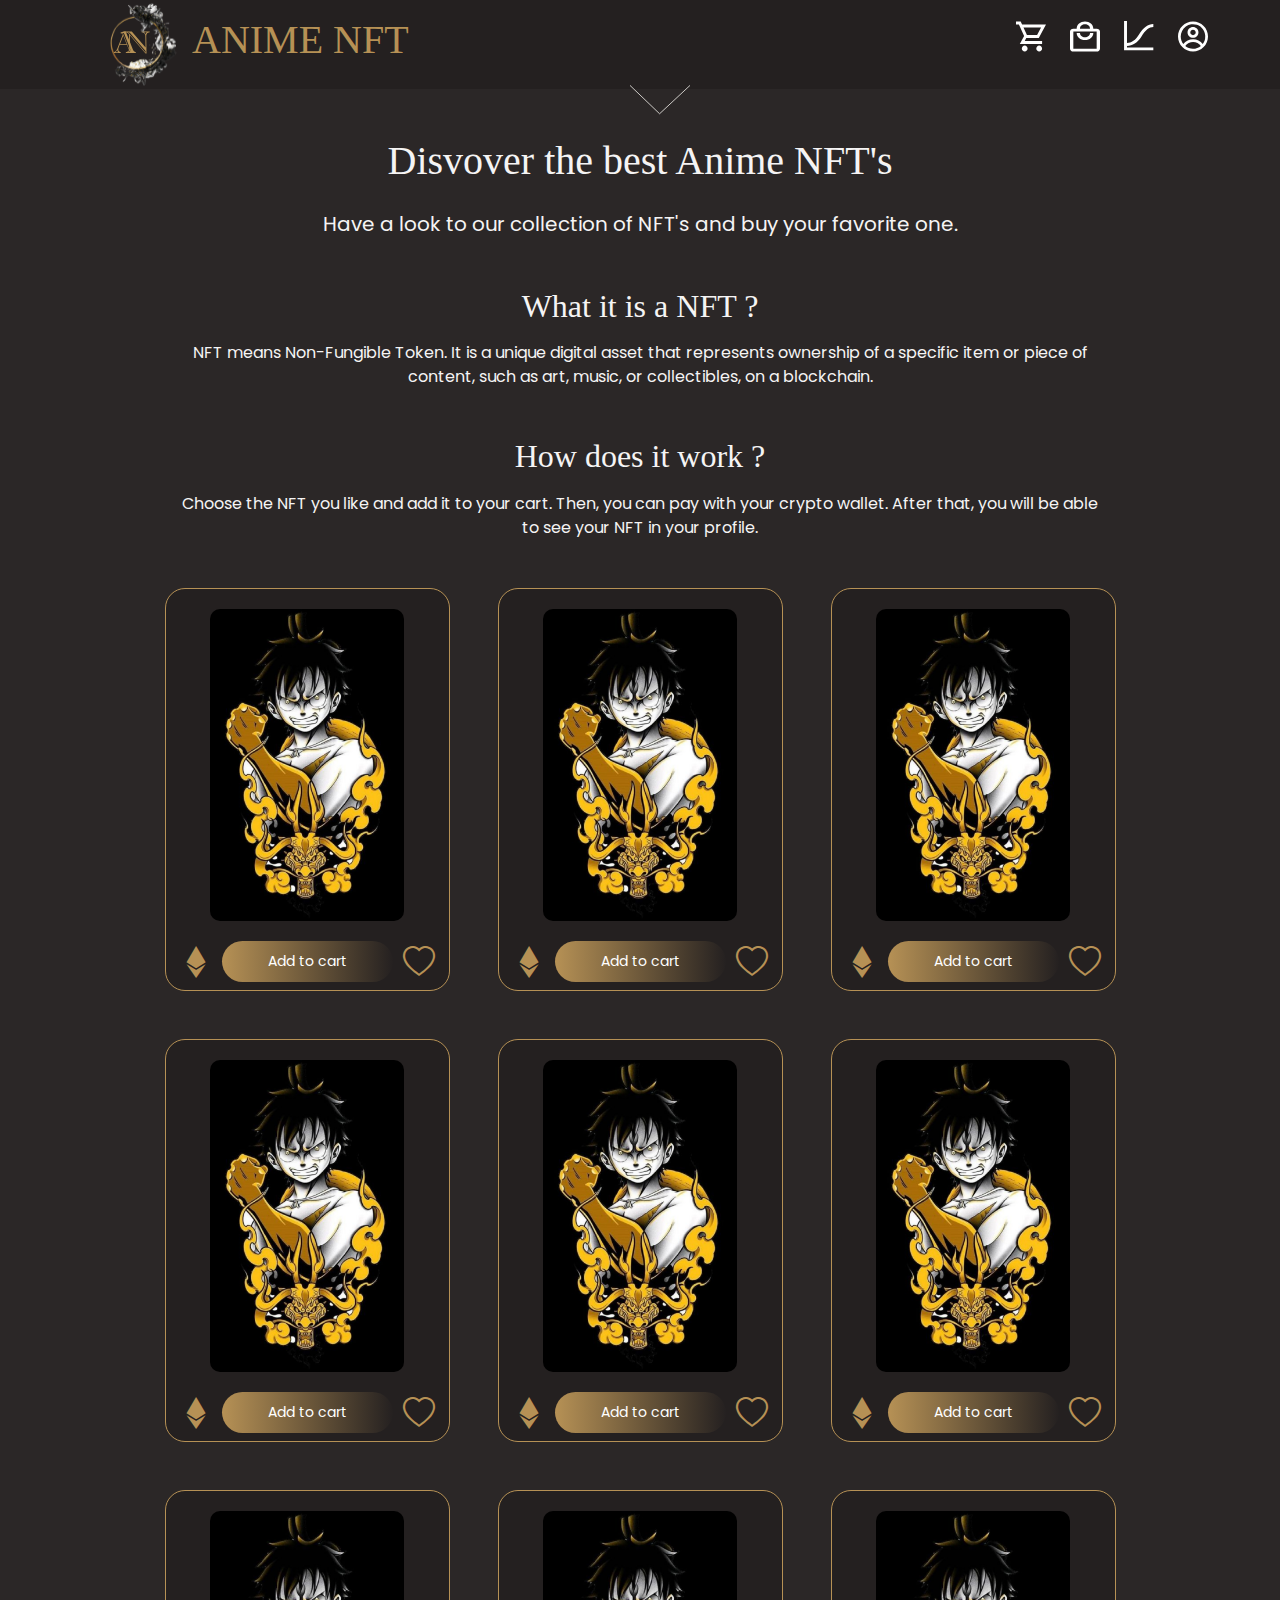
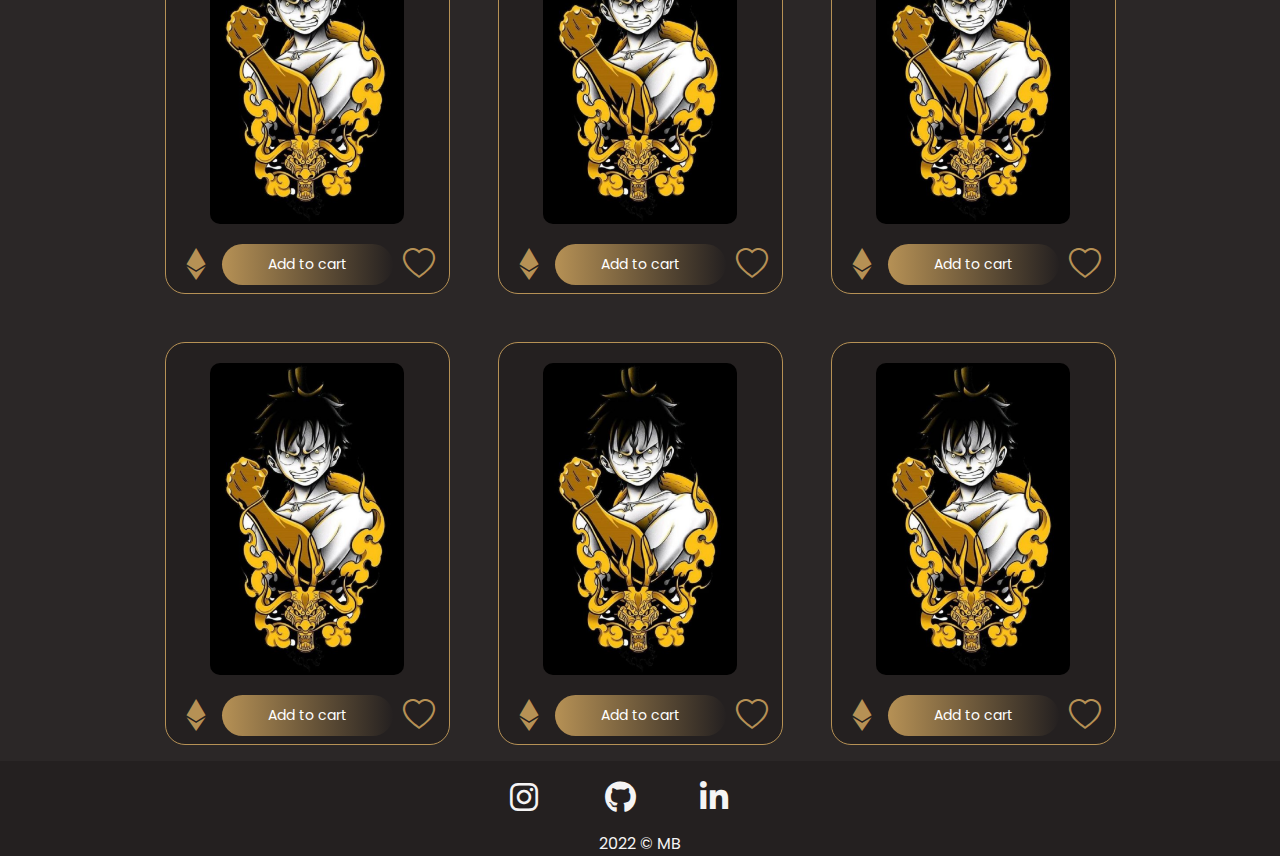
==== commit 4b74cb17: "Merge branch 'dev-Patrick'" ====
--- a/market.html
+++ b/market.html
@@ -31,50 +31,31 @@
                             </svg>
                         </a><span>kart</span></li>
 
-                    <li><a href="#"><svg width="47" height="47" viewBox="0 0 47 47" fill="none"
-                                xmlns="http://www.w3.org/2000/svg">
-                                <path
-                                    d="M41.7778 11.1905H36.5556C36.5556 4.92381 30.8111 0 23.5 0C16.1889 0 10.4444 4.92381 10.4444 11.1905H5.22222C2.35 11.1905 0 13.2048 0 15.6667V42.5238C0 44.9857 2.35 47 5.22222 47H41.7778C44.65 47 47 44.9857 47 42.5238V15.6667C47 13.2048 44.65 11.1905 41.7778 11.1905ZM23.5 4.47619C27.9389 4.47619 31.3333 7.38571 31.3333 11.1905H15.6667C15.6667 7.38571 19.0611 4.47619 23.5 4.47619ZM41.7778 42.5238H5.22222V15.6667H41.7778V42.5238ZM23.5 24.619C19.0611 24.619 15.6667 21.7095 15.6667 17.9048H10.4444C10.4444 24.1714 16.1889 29.0952 23.5 29.0952C30.8111 29.0952 36.5556 24.1714 36.5556 17.9048H31.3333C31.3333 21.7095 27.9389 24.619 23.5 24.619Z"
-                                    fill="currentColor" />
-                            </svg>
-                        </a><span>Marketplace</span> </li>
-                    <li><a href="#"><svg width="44" height="44" viewBox="0 0 47 47" fill="none"
-                                xmlns="http://www.w3.org/2000/svg">
-                                <path
-                                    d="M4.68095 39.0711V41.3638H45.9492V45.9492H0.0955811V0.09552H4.68095V34.4858C11.559 34.4858 18.437 29.9004 23.2517 21.6467C30.1297 10.1833 37.6956 4.68089 45.9492 4.68089V9.26625C39.5297 9.26625 33.3395 14.0809 27.3785 24.1687C21.4175 33.5687 13.1639 39.0711 4.68095 39.0711Z"
-                                    fill="currentColor" />
-                            </svg>
-                        </a><span>Dashboard</span></li>
-                    <li><a href="#"><svg width="47" height="47" viewBox="0 0 47 47" fill="none"
-                                xmlns="http://www.w3.org/2000/svg">
-                                <path fill-rule="evenodd" clip-rule="evenodd"
-                                    d="M32.045 17.0909C32.045 19.3573 31.1447 21.5308 29.5421 23.1334C27.9395 24.736 25.766 25.6363 23.4996 25.6363C21.2332 25.6363 19.0596 24.736 17.457 23.1334C15.8544 21.5308 14.9541 19.3573 14.9541 17.0909C14.9541 14.8245 15.8544 12.6509 17.457 11.0483C19.0596 9.44573 21.2332 8.54541 23.4996 8.54541C25.766 8.54541 27.9395 9.44573 29.5421 11.0483C31.1447 12.6509 32.045 14.8245 32.045 17.0909ZM27.7723 17.0909C27.7723 18.2241 27.3221 19.3108 26.5208 20.1121C25.7195 20.9134 24.6328 21.3636 23.4996 21.3636C22.3664 21.3636 21.2796 20.9134 20.4783 20.1121C19.677 19.3108 19.2268 18.2241 19.2268 17.0909C19.2268 15.9577 19.677 14.8709 20.4783 14.0696C21.2796 13.2683 22.3664 12.8181 23.4996 12.8181C24.6328 12.8181 25.7195 13.2683 26.5208 14.0696C27.3221 14.8709 27.7723 15.9577 27.7723 17.0909Z"
-                                    fill="currentColor" />
-                                <path fill-rule="evenodd" clip-rule="evenodd"
-                                    d="M23.5 0C10.5216 0 0 10.5216 0 23.5C0 36.4784 10.5216 47 23.5 47C36.4784 47 47 36.4784 47 23.5C47 10.5216 36.4784 0 23.5 0ZM4.27273 23.5C4.27273 27.965 5.79595 32.0754 8.34891 35.3397C10.1418 32.9852 12.4548 31.0771 15.1072 29.7645C17.7595 28.4518 20.6795 27.7702 23.6389 27.7727C26.56 27.77 29.4432 28.434 32.0688 29.7142C34.6944 30.9945 36.9932 32.8571 38.79 35.1603C40.641 32.7325 41.8873 29.8989 42.4258 26.8938C42.9643 23.8887 42.7795 20.7986 41.8866 17.8792C40.9937 14.9597 39.4185 12.2949 37.2913 10.1051C35.164 7.91529 32.5459 6.26352 29.6535 5.28645C26.7612 4.30938 23.6777 4.0351 20.6583 4.48631C17.6389 4.93751 14.7704 6.10122 12.29 7.88116C9.80964 9.6611 7.78878 12.0061 6.39463 14.7221C5.00047 17.4381 4.27311 20.4471 4.27273 23.5ZM23.5 42.7273C19.0862 42.7339 14.8056 41.2155 11.3825 38.4289C12.7604 36.4565 14.5942 34.8461 16.7281 33.7346C18.8621 32.6232 21.2329 32.0437 23.6389 32.0455C26.0148 32.0436 28.357 32.6085 30.4708 33.6935C32.5846 34.7785 34.4091 36.3521 35.7926 38.2836C32.343 41.1607 27.9919 42.7336 23.5 42.7273Z"
-                                    fill="currentColor" />
-                            </svg>
-                        </a><span>profile</span></li>
-                </ul>
-            </div>
-        </nav>
-        <div id="header-section">
-            <div class="container">
-                <div class="blur"></div>
-                <div class="blur"></div>
-                <div class="blur"></div>
-                <div class="blur"></div>
-                <div class="blur"></div>
-                <div class="blur"></div>
-                <div class="blur"></div>
-
-
-                <div id="text-header">
-                    <p class="anim-txt"></p>
-                    <p class="anim-txt"></p>
-                    <p class="anim-txt"></p>
-                </div>
-            </div>
+                <li><a href="#"><svg width="47" height="47" viewBox="0 0 47 47" fill="none"
+                            xmlns="http://www.w3.org/2000/svg">
+                            <path
+                                d="M41.7778 11.1905H36.5556C36.5556 4.92381 30.8111 0 23.5 0C16.1889 0 10.4444 4.92381 10.4444 11.1905H5.22222C2.35 11.1905 0 13.2048 0 15.6667V42.5238C0 44.9857 2.35 47 5.22222 47H41.7778C44.65 47 47 44.9857 47 42.5238V15.6667C47 13.2048 44.65 11.1905 41.7778 11.1905ZM23.5 4.47619C27.9389 4.47619 31.3333 7.38571 31.3333 11.1905H15.6667C15.6667 7.38571 19.0611 4.47619 23.5 4.47619ZM41.7778 42.5238H5.22222V15.6667H41.7778V42.5238ZM23.5 24.619C19.0611 24.619 15.6667 21.7095 15.6667 17.9048H10.4444C10.4444 24.1714 16.1889 29.0952 23.5 29.0952C30.8111 29.0952 36.5556 24.1714 36.5556 17.9048H31.3333C31.3333 21.7095 27.9389 24.619 23.5 24.619Z"
+                                fill="currentColor" />
+                        </svg>
+                    </a><span>Marketplace</span> </li>
+                <li><a href="#"><svg width="44" height="44" viewBox="0 0 47 47" fill="none"
+                            xmlns="http://www.w3.org/2000/svg">
+                            <path
+                                d="M4.68095 39.0711V41.3638H45.9492V45.9492H0.0955811V0.09552H4.68095V34.4858C11.559 34.4858 18.437 29.9004 23.2517 21.6467C30.1297 10.1833 37.6956 4.68089 45.9492 4.68089V9.26625C39.5297 9.26625 33.3395 14.0809 27.3785 24.1687C21.4175 33.5687 13.1639 39.0711 4.68095 39.0711Z"
+                                fill="currentColor" />
+                        </svg>
+                    </a><span>Dashboard</span></li>
+                <li><a href="#"><svg width="47" height="47" viewBox="0 0 47 47" fill="none"
+                            xmlns="http://www.w3.org/2000/svg">
+                            <path fill-rule="evenodd" clip-rule="evenodd"
+                                d="M32.045 17.0909C32.045 19.3573 31.1447 21.5308 29.5421 23.1334C27.9395 24.736 25.766 25.6363 23.4996 25.6363C21.2332 25.6363 19.0596 24.736 17.457 23.1334C15.8544 21.5308 14.9541 19.3573 14.9541 17.0909C14.9541 14.8245 15.8544 12.6509 17.457 11.0483C19.0596 9.44573 21.2332 8.54541 23.4996 8.54541C25.766 8.54541 27.9395 9.44573 29.5421 11.0483C31.1447 12.6509 32.045 14.8245 32.045 17.0909ZM27.7723 17.0909C27.7723 18.2241 27.3221 19.3108 26.5208 20.1121C25.7195 20.9134 24.6328 21.3636 23.4996 21.3636C22.3664 21.3636 21.2796 20.9134 20.4783 20.1121C19.677 19.3108 19.2268 18.2241 19.2268 17.0909C19.2268 15.9577 19.677 14.8709 20.4783 14.0696C21.2796 13.2683 22.3664 12.8181 23.4996 12.8181C24.6328 12.8181 25.7195 13.2683 26.5208 14.0696C27.3221 14.8709 27.7723 15.9577 27.7723 17.0909Z"
+                                fill="currentColor" />
+                            <path fill-rule="evenodd" clip-rule="evenodd"
+                                d="M23.5 0C10.5216 0 0 10.5216 0 23.5C0 36.4784 10.5216 47 23.5 47C36.4784 47 47 36.4784 47 23.5C47 10.5216 36.4784 0 23.5 0ZM4.27273 23.5C4.27273 27.965 5.79595 32.0754 8.34891 35.3397C10.1418 32.9852 12.4548 31.0771 15.1072 29.7645C17.7595 28.4518 20.6795 27.7702 23.6389 27.7727C26.56 27.77 29.4432 28.434 32.0688 29.7142C34.6944 30.9945 36.9932 32.8571 38.79 35.1603C40.641 32.7325 41.8873 29.8989 42.4258 26.8938C42.9643 23.8887 42.7795 20.7986 41.8866 17.8792C40.9937 14.9597 39.4185 12.2949 37.2913 10.1051C35.164 7.91529 32.5459 6.26352 29.6535 5.28645C26.7612 4.30938 23.6777 4.0351 20.6583 4.48631C17.6389 4.93751 14.7704 6.10122 12.29 7.88116C9.80964 9.6611 7.78878 12.0061 6.39463 14.7221C5.00047 17.4381 4.27311 20.4471 4.27273 23.5ZM23.5 42.7273C19.0862 42.7339 14.8056 41.2155 11.3825 38.4289C12.7604 36.4565 14.5942 34.8461 16.7281 33.7346C18.8621 32.6232 21.2329 32.0437 23.6389 32.0455C26.0148 32.0436 28.357 32.6085 30.4708 33.6935C32.5846 34.7785 34.4091 36.3521 35.7926 38.2836C32.343 41.1607 27.9919 42.7336 23.5 42.7273Z"
+                                fill="currentColor" />
+                        </svg>
+                    </a><span>profile</span></li>
+            </ul>
         </div>
         <img id="flèche" class="bounce-animation" src="img/flèche_bas.svg" alt="flèche vers le bas">
     </header>
--- a/css/style.css
+++ b/css/style.css
@@ -61,9 +61,6 @@
 #header-section {
     background-color: var(--grey);
 }
-.landing_page_header {
-    height: 100vh;
-}
 
 nav {
     background-color: rgba(0, 0, 0, 0.156);
